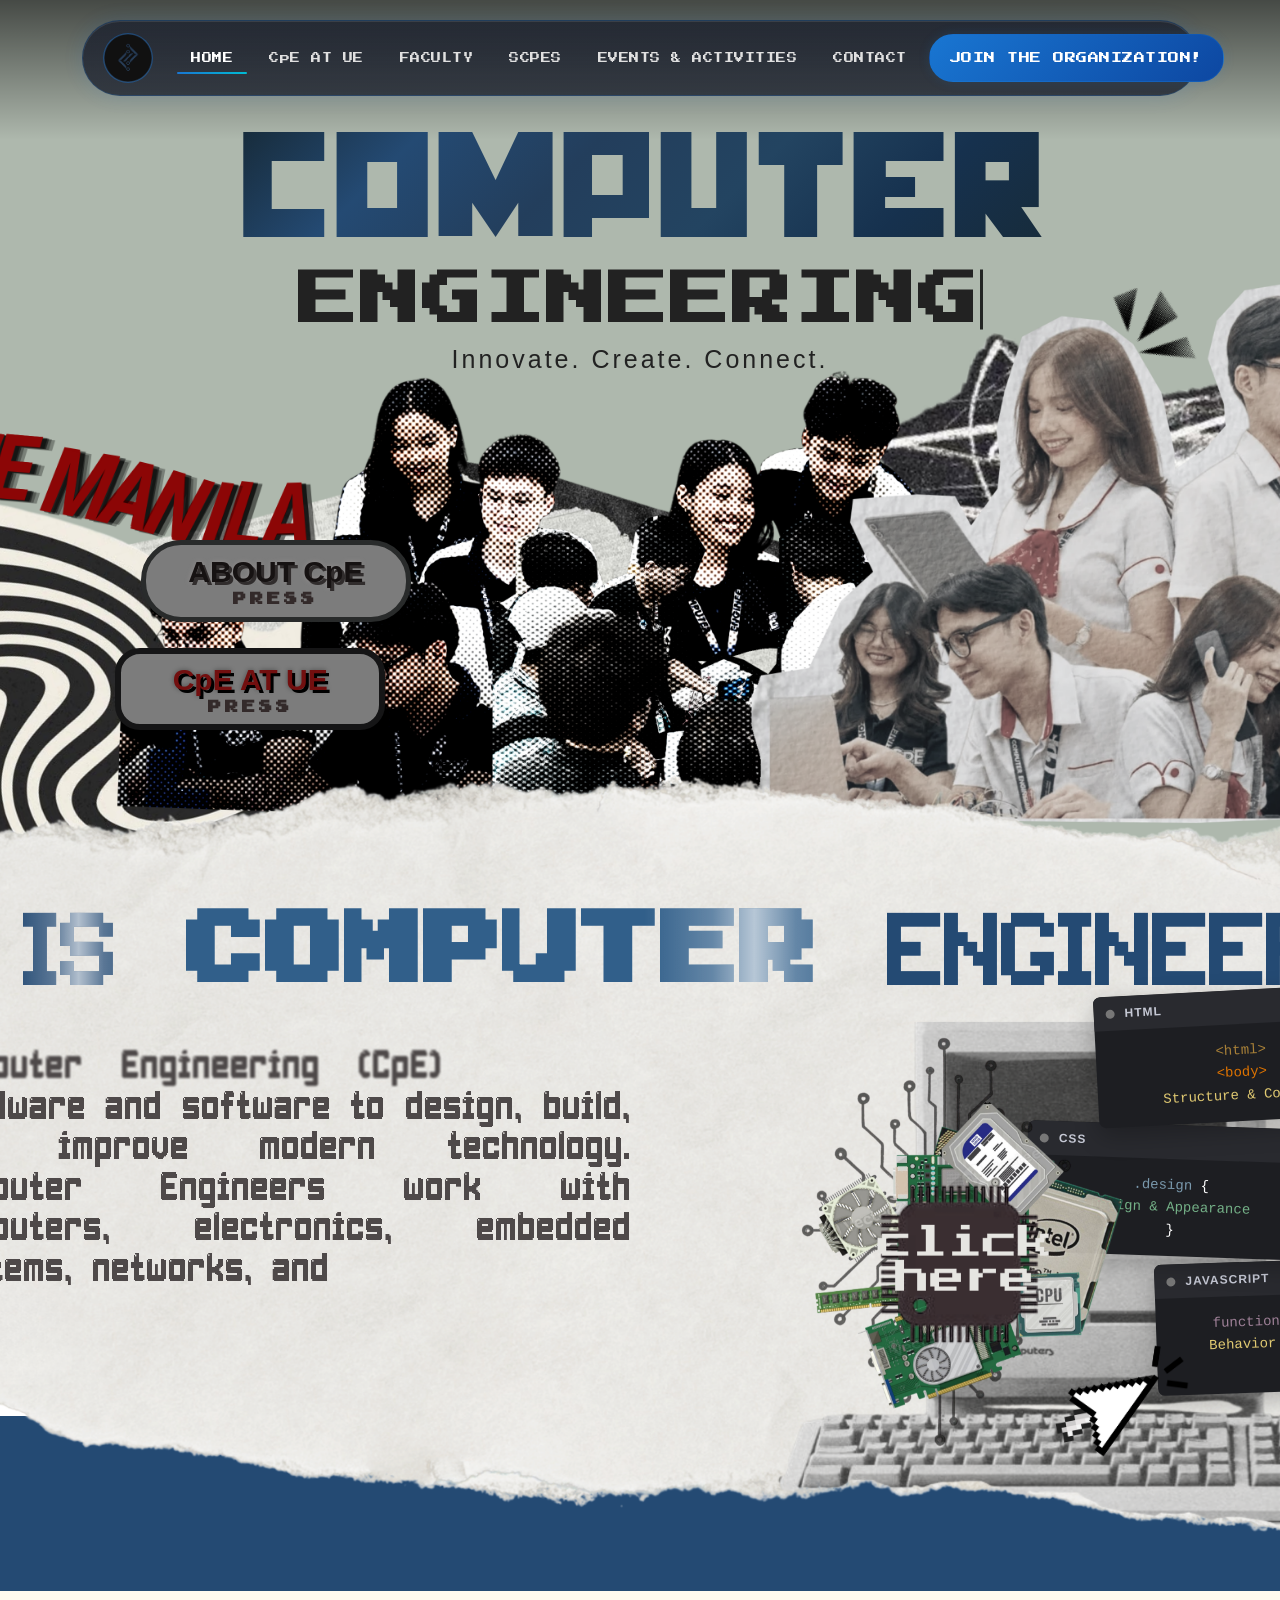
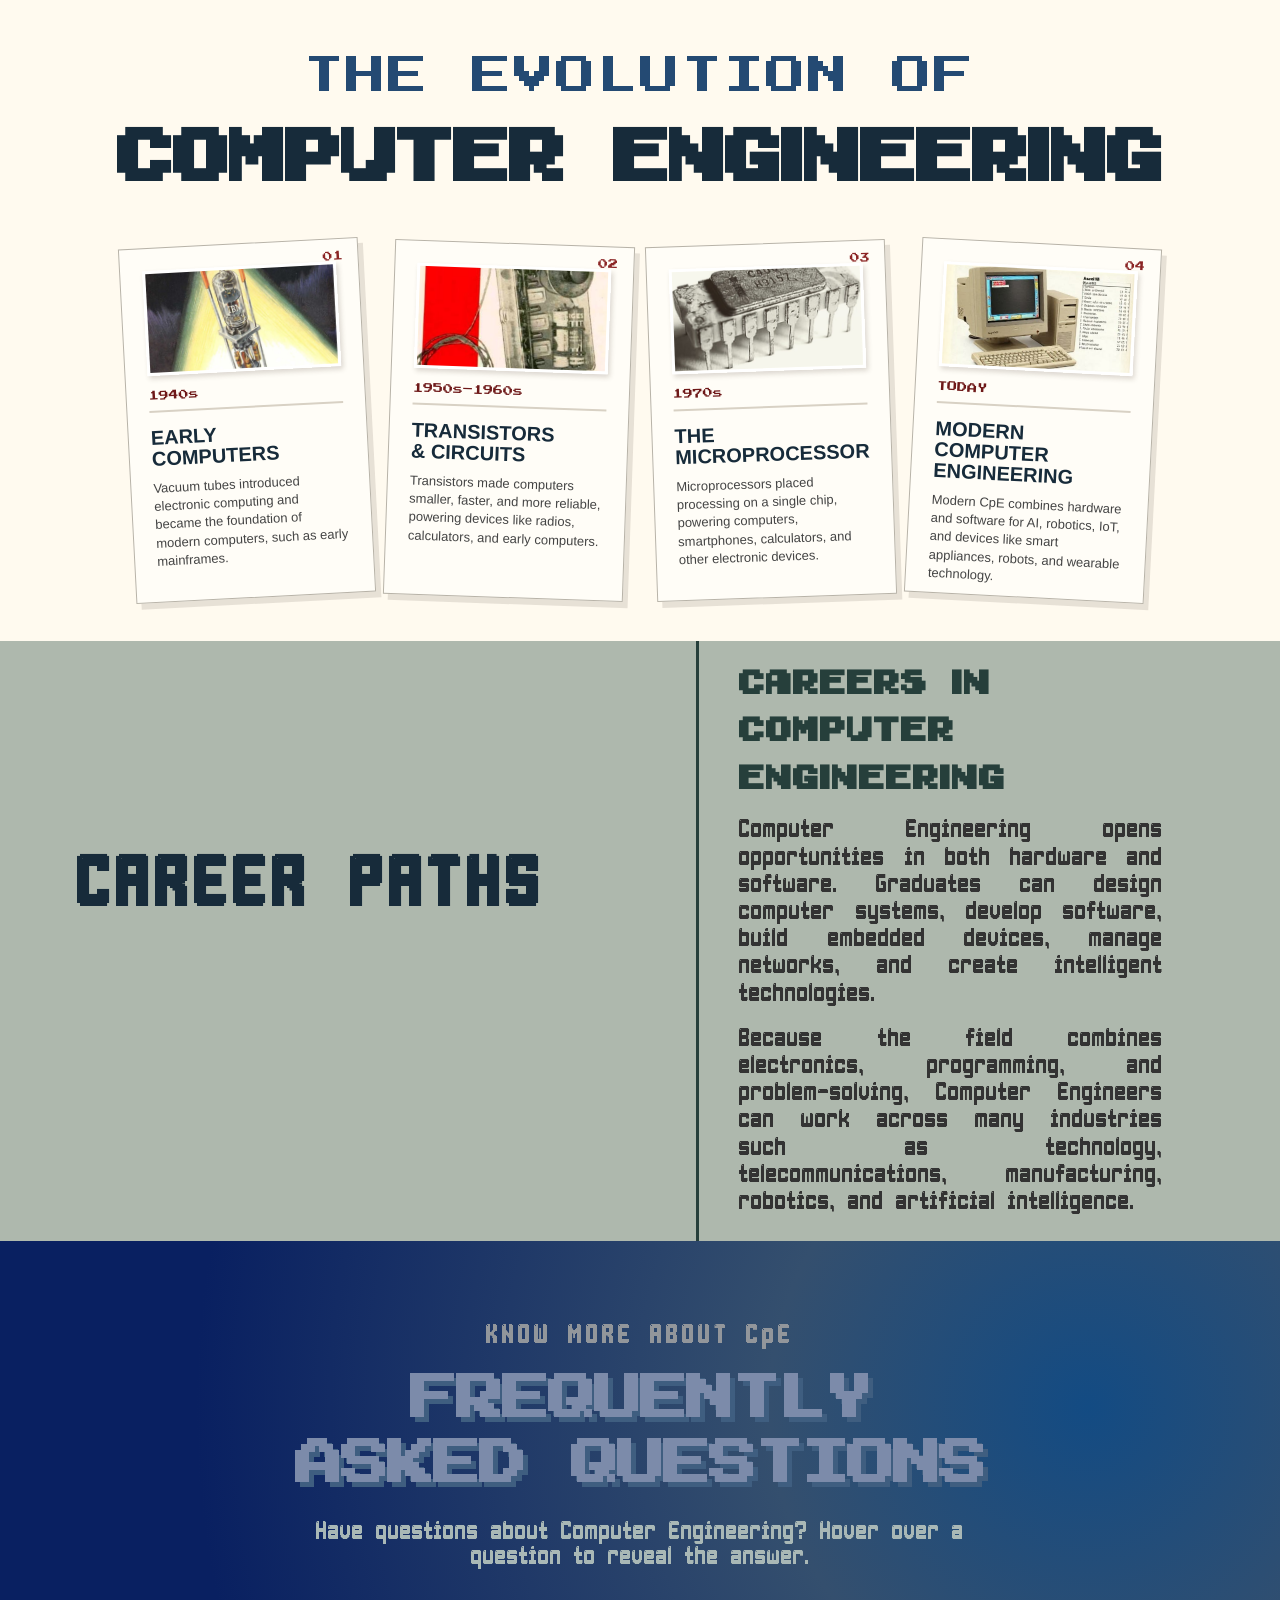
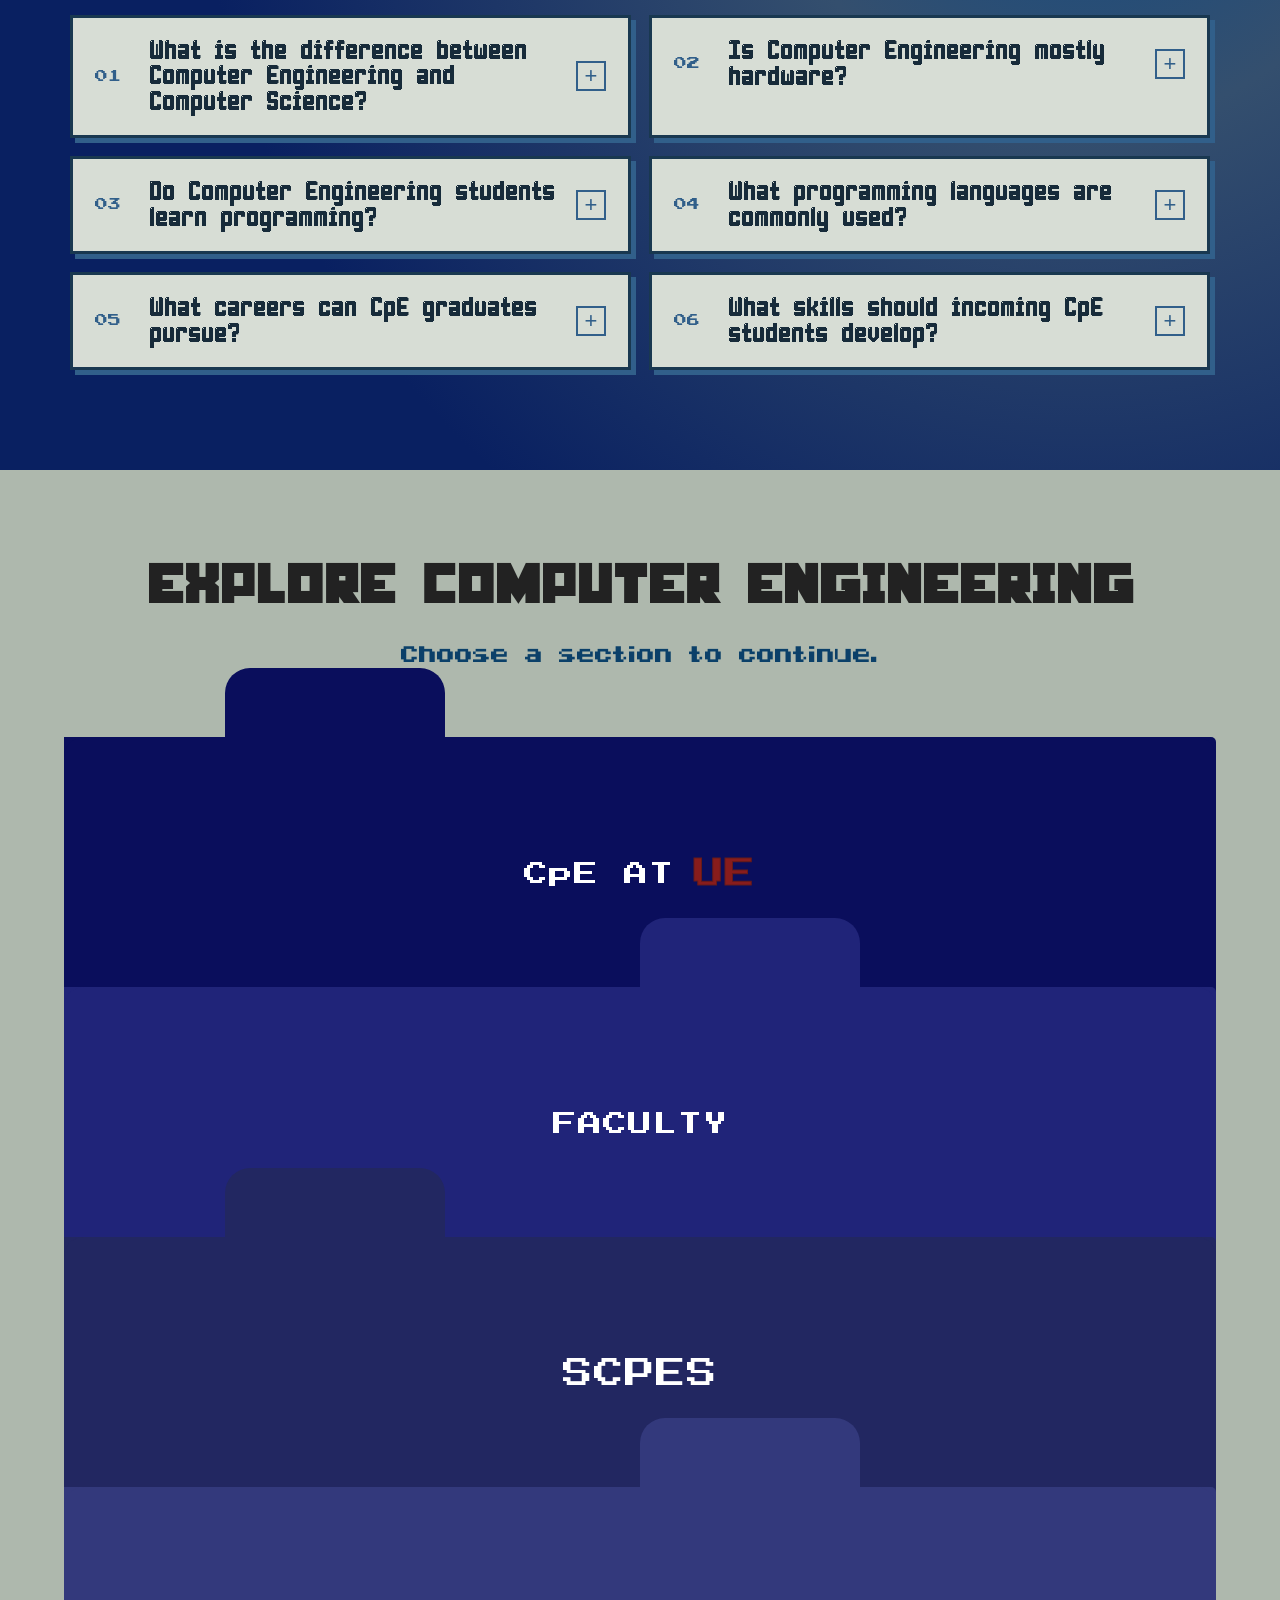
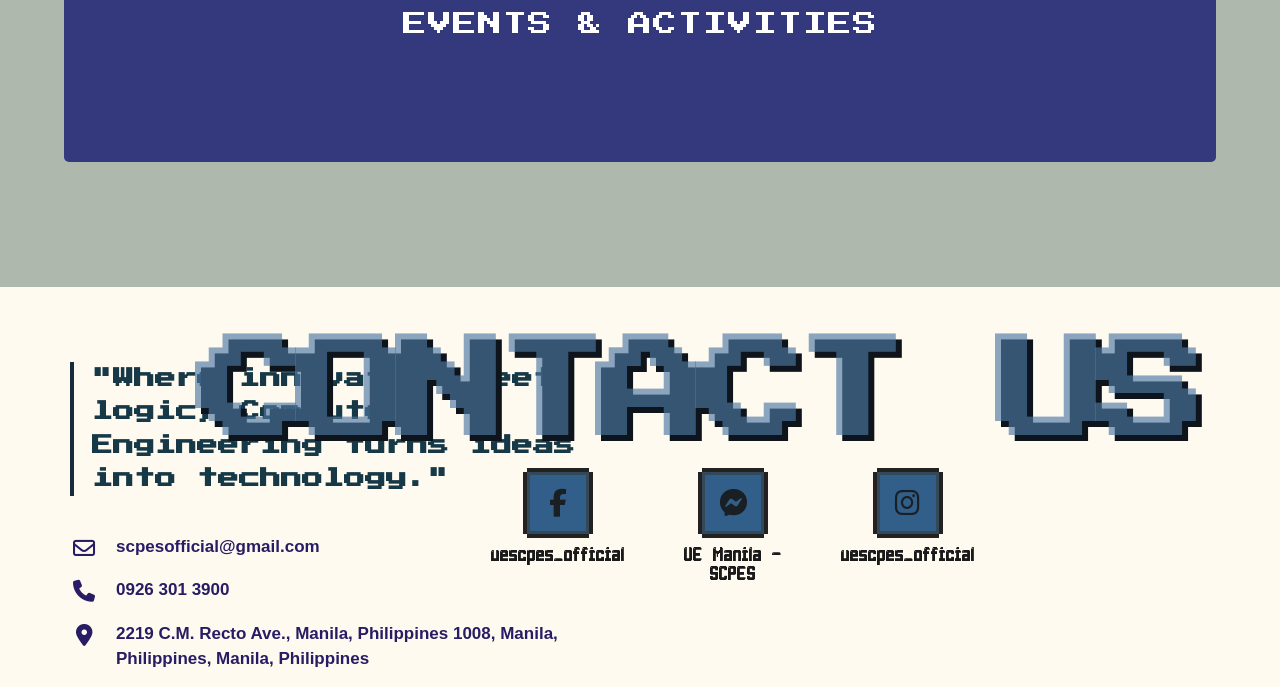
==== index.html @ 51f5f9a8 "Update header styles and adjust layout; replace sticker image and enhance responsiveness" ====
<!-- FONT -->
<link
    href="https://fonts.googleapis.com/css2?family=Press+Start+2P&display=swap"
    rel="stylesheet"
>
<link
    rel="stylesheet"
    href="https://cdnjs.cloudflare.com/ajax/libs/font-awesome/6.5.2/css/all.min.css"

>
<link
    rel="stylesheet"
    href="https://cdnjs.cloudflare.com/ajax/libs/animate.css/4.1.1/animate.min.css"
>

<!-- CSS -->
<link rel="stylesheet" href="style.css">


</head>


<body>


<!-- ==================================================
     TOP SECTION
================================================== -->

<div class="page-top">

<!-- ==================================================
     NAVIGATION
================================================== -->

<header>

    <div class="nav-container">

        <!-- ORGANIZATION LOGO -->
        <a href="index.html" class="logo">

            <img
                src="Assets/cpe.png"
                alt="Computer Engineering Organization Logo"
            >

        </a>


        <!-- NAVIGATION -->
        <nav class="main-nav">

            <div class="nav-indicator"></div>

            <!-- HOME -->
            <a href="index.html" class="active">
                HOME
            </a>

            <!-- CpE AT UE -->
            <a href="cpe-at-ue.html">
                CpE AT UE
            </a>

            <!-- FACULTY -->
            <a href="faculty.html">
                FACULTY
            </a>

            <!-- SCPES -->
            <a href="scpes.html">
                SCPES
            </a>

            <!-- EVENTS & ACTIVITIES -->
            <a href="events.html">
                EVENTS &amp; ACTIVITIES
            </a>

            <!-- CONTACT -->
            <a href="contact.html">
                CONTACT
            </a>

            <!-- JOIN -->
            <a
                href="join.html"
                class="join-btn"
            >
                JOIN THE ORGANIZATION!
            </a>

        </nav>

    </div>

</header>


    <!-- ==================================================
         FRONT PAGE
    ================================================== -->

    <section
        class="hero"
        id="home"
    >

        <div class="hero-content">


            <!-- TEXT -->

            <div class="title-text">

                <h1>

                    <span class="computer-text">
                        COMPUTER
                    </span>

                    <span class="engineering-text">
                        ENGINEERING
                    </span>

                </h1>


                <p>
                    Innovate. Create. Connect.
                </p>

            </div>

        </div>

    </section>

</div>



<!-- ==================================================
     HERO BUTTONS
================================================== -->

<div class="hero-buttons">


    <!-- ABOUT CpE BUTTON -->

    <a
        href="#about"
        class="hero-btn explore-btn"
    >

        <h2>
            ABOUT CpE
        </h2>

        <p>
            PRESS
        </p>

    </a>


    <!-- CpE AT UE BUTTON -->

    <a
        href="cpe-at-ue.html"
        class="hero-btn learn-btn"
    >

        <h2>
            CpE AT UE
        </h2>

        <p>
            PRESS
        </p>

    </a>

</div>


<!-- ==================================================
     SLIDE 2 — WHAT IS COMPUTER ENGINEERING?
================================================== -->

<section id="about" class="cpe-description-slide">


    <!-- ==================================================
         PAPER STICKER
    ================================================== -->

    <img
        src="Assets/paper.png"
        class="cpe-sticker"
        alt="Computer Engineering sticker"
    >

<!-- ==================================================
     TITLE
================================================== -->

<h2 class="cool-title" id="cpeTitle">

    <span data-text="WHAT IS">
        WHAT IS
    </span>

    <span
        class="computer-font"
        data-text="COMPUTER"
    >
        COMPUTER
    </span>

    <span data-text="ENGINEERING?">
        ENGINEERING?
    </span>

</h2>

    <!-- ==================================================
         DESCRIPTION
    ================================================== -->

    <div class="cpe-description-content">

        <p class="t-stream">
            Computer Engineering (CpE) combines hardware and software to design,
            build, and improve modern technology. Computer Engineers work with
            computers, electronics, embedded systems, networks, and other
            intelligent devices to create solutions for real-world problems.
        </p>

    </div>

<div class="press-sticker">

    <img
        src="Assets/click1.png"
        alt="Hardware"
    >

</div>


    <!-- ==================================================
         HARDWARE STICKER
    ================================================== -->

    <div class="hardware-sticker">

        <button
            class="hardware-trigger"
            onclick="openHardware()"
        >

            <img
                src="Assets/hw2.png"
                alt="Hardware"
            >

        </button>


        <!-- ==================================================
             HARDWARE CARD / MODAL
        ================================================== -->

        <div
            class="t-modal hardware-modal"
            id="hardwareModal"
        >

            <div class="hardware-card">

                <button
                    class="hardware-close"
                    onclick="closeHardware()"
                    aria-label="Close hardware information"
                >
                    ×
                </button>

                <h3>
                    HARDWARE
                </h3>

                <p>
                    Computer hardware refers to the physical components
                    of a computer system. Computer Engineers work with
                    processors, circuits, sensors, memory, and other
                    electronic components to design and build technology.
                </p>

            </div>

        </div>

    </div>


</section>

<!-- ==================================================
     SOFTWARE STICKER
================================================== -->
<div class="software-sticker">

    <!-- CLICKABLE SOFTWARE STICKER -->
    <button class="software-trigger" onclick="openSoftware()">

        <!-- HTML WINDOW -->
        <div class="code-window code-html">

            <div class="code-header">
                <span class="code-dot"></span>
                <span class="code-title">HTML</span>
            </div>

            <div class="code-content">
                <span class="code-red">&lt;html&gt;</span><br>
                <span class="code-orange">&lt;body&gt;</span><br>
                <span class="code-yellow">Structure &amp; Content</span>
            </div>

        </div>


        <!-- CSS WINDOW -->
        <div class="code-window code-css">

            <div class="code-header">
                <span class="code-dot"></span>
                <span class="code-title">CSS</span>
            </div>

            <div class="code-content">
                <span class="code-blue">.design</span> {<br>
                <span class="code-green">Design &amp; Appearance</span><br>
                }
            </div>

        </div>


        <!-- JAVASCRIPT WINDOW -->
        <div class="code-window code-js">

            <div class="code-header">
                <span class="code-dot"></span>
                <span class="code-title">JAVASCRIPT</span>
            </div>

            <div class="code-content">
                <span class="code-purple">function</span>
                <span class="code-white">interact()</span> {<br>
                <span class="code-yellow">Behavior &amp; Interaction</span><br>
                }
            </div>

        </div>

    </button>


    <!-- SOFTWARE INFORMATION CARD -->
    <div class="t-modal software-modal" id="softwareModal">

        <div class="software-card">

            <button
                class="software-close"
                onclick="closeSoftware()"
                aria-label="Close software information"
            >
                ×
            </button>

            <h3>SOFTWARE</h3>

            <p>
                Computer software refers to the programs and instructions
                that tell a computer system what to do. Computer Engineers
                work with software to create applications, control hardware,
                and develop systems that solve real-world problems.
            </p>

        </div>

    </div>

</div>
<!-- ==================================================
     STREAMING TEXT ANIMATION
================================================== -->

<script>

document.addEventListener("DOMContentLoaded", () => {

    const streams = document.querySelectorAll(".t-stream");

    streams.forEach(stream => {

        /* ==========================================
           GET ORIGINAL TEXT
        ========================================== */

        const text = stream.textContent.trim();
        const words = text.split(/\s+/);


        /* ==========================================
           CLEAR ORIGINAL TEXT
        ========================================== */

        stream.textContent = "";


        /* ==========================================
           CREATE WORD SPANS
        ========================================== */

        words.forEach((word, index) => {

            const span = document.createElement("span");

            span.className = "t-stream-w";

            span.textContent = word;

            stream.appendChild(span);


            /* Keep spaces between words */

            if (index < words.length - 1) {

                stream.appendChild(
                    document.createTextNode(" ")
                );

            }

        });


        /* ==========================================
           SCROLL DETECTION
        ========================================== */

        const observer = new IntersectionObserver(

            entries => {

                entries.forEach(entry => {

                    const streamWords =
                        entry.target.querySelectorAll(".t-stream-w");


                    /* ==================================
                       WHEN DESCRIPTION ENTERS SCREEN
                    ================================== */

                    if (entry.isIntersecting) {

                        /* Reset words */

                        streamWords.forEach(word => {

                            word.classList.remove("is-in");

                        });


                        /* Play word by word */

                        streamWords.forEach((word, index) => {

                            setTimeout(() => {

                                word.classList.add("is-in");

                            }, index * 60);

                        });

                    }


                    /* ==================================
                       WHEN DESCRIPTION LEAVES SCREEN
                    ================================== */

                    else {

                        streamWords.forEach(word => {

                            word.classList.remove("is-in");

                        });

                    }

                });

            },

            {
                threshold: 0.25
            }

        );


        /* Keep observing */

        observer.observe(stream);

    });

});

</script>


<script>
document.addEventListener("DOMContentLoaded", () => {

    const slide2 = document.querySelector(".cpe-description-slide");
    const title = document.getElementById("cpeTitle");

    const titleObserver = new IntersectionObserver(
        entries => {

            entries.forEach(entry => {

                if (entry.isIntersecting) {

                    title.classList.remove("title-show");

                    void title.offsetWidth;

                    title.classList.add("title-show");

                }

            });

        },
        {
            threshold: 0.25
        }
    );

    titleObserver.observe(slide2);

});
</script>

<!-- ==================================================
     HARDWARE MODAL
================================================== -->

<script>

function openHardware() {

    const modal =
        document.getElementById("hardwareModal");

    modal.classList.remove(
        "is-closing"
    );

    modal.classList.add(
        "is-open"
    );

}


function closeHardware() {

    const modal =
        document.getElementById("hardwareModal");

    modal.classList.remove(
        "is-open"
    );

    modal.classList.add(
        "is-closing"
    );


    setTimeout(() => {

        modal.classList.remove(
            "is-closing"
        );

    }, 150);

}

</script>


<script>

function openHardware() {

    const modal =
        document.getElementById("hardwareModal");

    modal.classList.remove("is-closing");

    modal.classList.add("is-open");

}


function closeHardware() {

    const modal =
        document.getElementById("hardwareModal");

    modal.classList.remove("is-open");

    modal.classList.add("is-closing");

    setTimeout(() => {

        modal.classList.remove("is-closing");

    }, 150);

}

</script>


<!-- ==================================================
     SOFTWARE MODAL
================================================== -->

<script>

function openSoftware() {

    const modal =
        document.getElementById("softwareModal");

    modal.classList.remove("is-closing");

    modal.classList.add("is-open");

}


function closeSoftware() {

    const modal =
        document.getElementById("softwareModal");

    modal.classList.remove("is-open");

    modal.classList.add("is-closing");

    setTimeout(() => {

        modal.classList.remove("is-closing");

    }, 150);

}

</script>



<!-- ==================================================
     SLIDE 3
================================================== -->

<section class="cpe-next-slide">
</section>



<!-- ==================================================
     SLIDE 3 — SCROLL ANIMATION
================================================== -->

<script>

document.addEventListener("DOMContentLoaded", () => {

    const slide3 =
        document.querySelector(".cpe-next-slide");

    const stickers =
        document.querySelector(".four-stickers");


    if (!slide3 || !stickers) return;


    const slide3Observer =
        new IntersectionObserver(

            entries => {

                entries.forEach(entry => {

                    if (entry.isIntersecting) {

                        /* Reset animation */
                        stickers.classList.remove("slide3-show");

                        void stickers.offsetWidth;

                        /* Play animation */
                        stickers.classList.add("slide3-show");

                    }

                });

            },

            {
                threshold: 0.25
            }

        );


    slide3Observer.observe(slide3);

});

</script>


<!-- ==================================================
     SLIDE 4 — HISTORY OF COMPUTER ENGINEERING
================================================== -->

<section class="history-slide">


    <!-- ==================================================
         TITLE
    ================================================== -->

    <div class="history-title">

        <span>THE EVOLUTION OF</span>

        <h2>COMPUTER ENGINEERING</h2>

    </div>


    <!-- ==================================================
         FOUR HORIZONTAL CARDS
    ================================================== -->

    <div class="history-cards">


        <!-- ==================================================
             CARD 1
        ================================================== -->

        <div class="history-card history-card-1">

            <div class="card-label">
                01
            </div>


            <!-- CARD 1 IMAGE -->
            <img
                src="Assets/vacuum.png"
                class="history-card-image"
                alt="Early computers"
            >


            <div class="card-year">
                1940s
            </div>


            <h3>
                EARLY<br>
                COMPUTERS
            </h3>

<p>
    Vacuum tubes introduced electronic computing and became the foundation
    of modern computers, such as early mainframes.
</p>

        </div>


        <!-- ==================================================
             CARD 2
        ================================================== -->

        <div class="history-card history-card-2">

            <div class="card-label">
                02
            </div>


            <!-- CARD 2 IMAGE -->
            <img
                src="Assets/transistor.png"
                class="history-card-image"
                alt="Transistors and circuits"
            >


            <div class="card-year">
                1950s–1960s
            </div>


            <h3>
                TRANSISTORS<br>
                &amp; CIRCUITS
            </h3>


          <!-- CARD 2 -->
<p>
    Transistors made computers smaller, faster, and more reliable,
    powering devices like radios, calculators, and early computers.
</p>

        </div>


        <!-- ==================================================
             CARD 3
        ================================================== -->

        <div class="history-card history-card-3">

            <div class="card-label">
                03
            </div>


            <!-- CARD 3 IMAGE -->
            <img
                src="Assets/micro.png"
                class="history-card-image"
                alt="Microprocessor"
            >


            <div class="card-year">
                1970s
            </div>


            <h3>
                THE<br>
                MICROPROCESSOR
            </h3>


          <p>
    Microprocessors placed processing on a single chip, powering
    computers, smartphones, calculators, and other electronic devices.
</p>

        </div>


        <!-- ==================================================
             CARD 4
        ================================================== -->

        <div class="history-card history-card-4">

            <div class="card-label">
                04
            </div>


            <!-- CARD 4 IMAGE -->
            <img
                src="Assets/modern.png"
                class="history-card-image"
                alt="Modern computer engineering"
            >


            <div class="card-year">
                TODAY
            </div>


            <h3>
                MODERN<br>
                COMPUTER ENGINEERING
            </h3>


            <p>
    Modern CpE combines hardware and software for AI, robotics, IoT,
    and devices like smart appliances, robots, and wearable technology.
</p>

        </div>


    </div>

</section>


<!-- ==================================================
     SLIDE 4 — REPLAY ANIMATION ON SCROLL
================================================== -->

<script>

document.addEventListener("DOMContentLoaded", function () {

    const historySlide =
        document.querySelector(".history-slide");


    if (!historySlide) return;


    const historyObserver =
        new IntersectionObserver(function (entries) {

            entries.forEach(function (entry) {


                /* ==========================================
                   SLIDE 4 IS VISIBLE
                ========================================== */

                if (entry.isIntersecting) {

                    historySlide.classList.add("show-history");

                }


                /* ==========================================
                   SLIDE 4 IS NO LONGER VISIBLE
                ========================================== */

                else {

                    historySlide.classList.remove("show-history");

                }

            });

        }, {

            threshold: 0.25

        });


    historyObserver.observe(historySlide);

});

</script>


<!-- ==================================================
     SLIDE 5 — CAREERS
================================================== -->

<section class="careers-slide" id="careers">

    <div class="careers-content">

        <!-- LEFT SIDE — ANIMATED CAREERS -->
        <div class="career-animation">

            <div class="career-label">
                CAREER PATHS
            </div>

            <div class="dropping-texts">
                <div>Hardware Engineer</div>
                <div>Software Engineer</div>
                <div>Embedded Engineer</div>
                <div>Network Engineer</div>
                <div>AI / ML Engineer</div>
            </div>

        </div>


        <!-- RIGHT SIDE — EXPLANATION -->
        <div class="career-description">

            <h2>CAREERS IN<br>COMPUTER ENGINEERING</h2>

            <p>
                Computer Engineering opens opportunities in both hardware
                and software. Graduates can design computer systems,
                develop software, build embedded devices, manage networks,
                and create intelligent technologies.
            </p>

            <p>
                Because the field combines electronics, programming, and
                problem-solving, Computer Engineers can work across many
                industries such as technology, telecommunications,
                manufacturing, robotics, and artificial intelligence.
            </p>

        </div>

    </div>

</section>

<!-- ==================================================
     FAQ SECTION
================================================== -->

<section class="faq-section">

    <!-- FAQ HEADER -->
    <div class="faq-header">

        <p class="faq-label animate__animated">
            KNOW MORE ABOUT CpE
        </p>

        <h2 class="animate__animated">
            FREQUENTLY<br>
            ASKED QUESTIONS
        </h2>

        <p class="faq-intro animate__animated">
            Have questions about Computer Engineering?
            Hover over a question to reveal the answer.
        </p>

    </div>


    <!-- FAQ CARDS -->
    <div class="faq-container">

        <!-- FAQ 1 -->
        <div class="faq-card">

            <div class="faq-question">

                <span class="faq-number">
                    01
                </span>

                <h3>
                    What is the difference between
                    Computer Engineering and Computer Science?
                </h3>

                <span class="faq-arrow">
                    +
                </span>

            </div>

            <div class="faq-answer">

                <p>
                    Computer Engineering combines hardware and software,
                    focusing on how computer systems are designed and built.
                    Computer Science focuses more on software, algorithms,
                    programming, and computation.
                </p>

            </div>

        </div>


        <!-- FAQ 2 -->
        <div class="faq-card">

            <div class="faq-question">

                <span class="faq-number">
                    02
                </span>

                <h3>
                    Is Computer Engineering mostly hardware?
                </h3>

                <span class="faq-arrow">
                    +
                </span>

            </div>

            <div class="faq-answer">

                <p>
                    Not entirely. Computer Engineering covers both hardware
                    and software, including electronics, embedded systems,
                    programming, networking, and computer architecture.
                </p>

            </div>

        </div>


        <!-- FAQ 3 -->
        <div class="faq-card">

            <div class="faq-question">

                <span class="faq-number">
                    03
                </span>

                <h3>
                    Do Computer Engineering students learn programming?
                </h3>

                <span class="faq-arrow">
                    +
                </span>

            </div>

            <div class="faq-answer">

                <p>
                    Yes. Programming is an important part of Computer
                    Engineering. Students use programming to develop software,
                    control hardware, create embedded systems, and solve
                    engineering problems.
                </p>

            </div>

        </div>


        <!-- FAQ 4 -->
        <div class="faq-card">

            <div class="faq-question">

                <span class="faq-number">
                    04
                </span>

                <h3>
                    What programming languages are commonly used?
                </h3>

                <span class="faq-arrow">
                    +
                </span>

            </div>

            <div class="faq-answer">

                <p>
                    Common languages include C, C++, Python, Java, and
                    JavaScript. The languages used can vary depending on
                    the project, specialization, and type of system
                    being developed.
                </p>

            </div>

        </div>


        <!-- FAQ 5 -->
        <div class="faq-card">

            <div class="faq-question">

                <span class="faq-number">
                    05
                </span>

                <h3>
                    What careers can CpE graduates pursue?
                </h3>

                <span class="faq-arrow">
                    +
                </span>

            </div>

            <div class="faq-answer">

                <p>
                    CpE graduates can pursue careers in areas such as
                    embedded systems, software development, robotics,
                    networking, cybersecurity, automation, hardware design,
                    artificial intelligence, and systems engineering.
                </p>

            </div>

        </div>


        <!-- FAQ 6 -->
        <div class="faq-card">

            <div class="faq-question">

                <span class="faq-number">
                    06
                </span>

                <h3>
                    What skills should incoming CpE students develop?
                </h3>

                <span class="faq-arrow">
                    +
                </span>

            </div>

            <div class="faq-answer">

                <p>
                    Useful skills include problem-solving, logical thinking,
                    programming, mathematics, electronics, communication,
                    teamwork, and a willingness to learn and experiment
                    with technology.
                </p>

            </div>

        </div>

    </div>

</section>


<script>

document.addEventListener("DOMContentLoaded", function () {

    const faqHeader = document.querySelector(".faq-header");

    if (!faqHeader) return;

    const elements =
        faqHeader.querySelectorAll(".animate__animated");


    const observer = new IntersectionObserver(
        function (entries) {

            entries.forEach(function (entry) {

                if (entry.isIntersecting) {

                    elements.forEach(function (element, index) {

                        setTimeout(function () {

                            element.classList.remove(
                                "animate__fadeInUpBig"
                            );

                            void element.offsetWidth;

                            element.classList.add(
                                "animate__fadeInUpBig"
                            );

                        }, index * 150);

                    });

                } else {

                    elements.forEach(function (element) {

                        element.classList.remove(
                            "animate__fadeInUpBig"
                        );

                    });

                }

            });

        },
        {
            threshold: 0.2
        }
    );


    observer.observe(faqHeader);

});

</script>






    

    <!-- ==================================================
     FOLDER NAVIGATION
================================================== -->

<section class="folder-navigation">

    <div class="folder-title">
        <h2>EXPLORE COMPUTER ENGINEERING</h2>
        <p>Choose a section to continue.</p>
    </div>


    <div class="folder-stack">

        <!-- 1. CpE AT UE -->
        <a href="cpe-at-ue.html" class="folder folder-ue">

            <div class="folder__back">

                <div class="paper"></div>
                <div class="paper"></div>
                <div class="paper"></div>

               <div class="folder__front">
    <span class="cpe-text">CpE AT</span>
    <span class="ue-text">UE</span>
</div>

                <div class="folder__front right"></div>

            </div>

        </a>


        <!-- 2. FACULTY -->
        <a href="faculty.html" class="folder folder-projects">

            <div class="folder__back">

                <div class="paper"></div>
                <div class="paper"></div>
                <div class="paper"></div>

                <div class="folder__front">
                    <span>FACULTY</span>
                </div>

                <div class="folder__front right"></div>

            </div>

        </a>


        <!-- 3. SCPES -->
        <a href="scpes.html" class="folder folder-scpe">

            <div class="folder__back">

                <div class="paper"></div>
                <div class="paper"></div>
                <div class="paper"></div>

                <div class="folder__front">
                    <span>SCPES</span>
                </div>

                <div class="folder__front right"></div>

            </div>

        </a>


        <!-- 4. EVENTS & ACTIVITIES -->
        <a href="events.html" class="folder folder-events">

            <div class="folder__back">

                <div class="paper"></div>
                <div class="paper"></div>
                <div class="paper"></div>

                <div class="folder__front">
                    <span>EVENTS &amp; ACTIVITIES</span>
                </div>

                <div class="folder__front right"></div>

            </div>

        </a>

    </div>

</section>

    









    <!-- ==================================================
     CONTACT
================================================== -->
<section class="content-section contact-section" id="contact">

    <!-- BIG CONTACT TITLE -->
    <div class="contact-title">

        <h2>CONTACT US</h2>

    </div>


    <!-- ==================================================
         SOCIAL MEDIA
    ================================================== -->

    <div class="contact-socials">

        <!-- FACEBOOK -->
        <a
            href="https://www.facebook.com/search/top?q=ue%20manila%20-%20society%20of%20computer%20engineering%20students"
            target="_blank"
            rel="noopener noreferrer"
            class="social-item"
        >

            <div class="social-icon">
                <i class="fa-brands fa-facebook-f"></i>
            </div>

            <span>uescpes_official</span>

        </a>


        <!-- MESSENGER -->
        <a
            href="https://www.facebook.com/search/top?q=ue%20manila%20-%20society%20of%20computer%20engineering%20students"
            target="_blank"
            rel="noopener noreferrer"
            class="social-item"
        >

            <div class="social-icon">
                <i class="fa-brands fa-facebook-messenger"></i>
            </div>

            <span>UE Manila - SCPES</span>

        </a>


        <!-- INSTAGRAM -->
        <a
            href="https://www.instagram.com/uescpes_official/"
            target="_blank"
            rel="noopener noreferrer"
            class="social-item"
        >

            <div class="social-icon">
                <i class="fa-brands fa-instagram"></i>
            </div>

            <span>uescpes_official</span>

        </a>

    </div>


    <!-- ==================================================
         LEFT SIDE CONTACT INFORMATION
    ================================================== -->

    <div class="contact-details">


        <!-- QUOTE -->
        <div class="contact-quote">

            <p>
                "Where innovation meets logic,
                Computer Engineering turns ideas
                into technology."
            </p>

        </div>


        <!-- EMAIL -->
        <a
            href="mailto:scpesofficial@gmail.com"
            class="contact-detail"
        >

            <i class="fa-regular fa-envelope"></i>

            <span>
                scpesofficial@gmail.com
            </span>

        </a>


        <!-- PHONE -->
        <a
            href="tel:09263013900"
            class="contact-detail"
        >

            <i class="fa-solid fa-phone"></i>

            <span>
                0926 301 3900
            </span>

        </a>


        <!-- LOCATION -->
        <div class="contact-detail">

            <i class="fa-solid fa-location-dot"></i>

            <span>
                2219 C.M. Recto Ave., Manila, Philippines 1008,
                Manila, Philippines, Manila, Philippines
            </span>

        </div>


    </div>

</section>
<!-- ==================================================
     JAVASCRIPT
     NAVIGATION ANIMATION
================================================== -->
<script>

    const navigation =
        document.querySelector(".main-nav");

    const links =
        document.querySelectorAll(
            ".main-nav a:not(.join-btn)"
        );

    const indicator =
        document.querySelector(".nav-indicator");


    /* ==================================================
       MOVE INDICATOR
    ================================================== */
    function moveIndicator(link) {

        const navRect =
            navigation.getBoundingClientRect();

        const linkRect =
            link.getBoundingClientRect();


        const linkCenter =
            linkRect.left -
            navRect.left +
            (linkRect.width / 2);


        const indicatorWidth = 48;


        indicator.style.left =
            (
                linkCenter -
                indicatorWidth / 2
            ) + "px";


        indicator.style.opacity = "1";
    }


    /* ==================================================
       HOVER NAVIGATION
    ================================================== */
    links.forEach(function(link) {

        link.addEventListener(
            "mouseenter",
            function() {
                moveIndicator(link);
            }
        );

    });


    /* ==================================================
       LEAVE NAVIGATION
    ================================================== */
    navigation.addEventListener(
        "mouseleave",
        function() {

            indicator.style.opacity = "0";

        }
    );


    /* ==================================================
       RESIZE
    ================================================== */
    window.addEventListener(
        "resize",
        function() {

            indicator.style.opacity = "0";

        }
    );

</script>


<script>
const slides = document.querySelectorAll(
    ".hero, .cpe-description-slide, .cpe-next-slide"
);

const observer = new IntersectionObserver(
    (entries) => {
        entries.forEach((entry) => {
            if (entry.isIntersecting) {
                entry.target.classList.add("show-slide");
            }
        });
    },
    {
        threshold: 0.2
    }
);

slides.forEach((slide) => {
    observer.observe(slide);
});
</script>

<script>
document.addEventListener("DOMContentLoaded", () => {

    const slides = document.querySelectorAll(
        ".cpe-description-slide, .cpe-next-slide"
    );

    const observer = new IntersectionObserver((entries) => {

        entries.forEach(entry => {

            if (entry.isIntersecting) {
                entry.target.classList.add("slide-visible");
            }

        });

    }, {
        threshold: 0.15
    });

    slides.forEach(slide => {
        observer.observe(slide);
    });

});
</script>

</body> 

</html>
---- style.css ----
/* ==================================================
   GENERAL
================================================== */

* {
    margin: 0;
    padding: 0;
    box-sizing: border-box;
}

html {
    scroll-behavior: smooth;
}

body {
    font-family: Arial, sans-serif;
    background: #eeeeee;
    color: #4d1f1f;
    overflow-x: hidden;
}


/* ==================================================
   TOP SECTION — SHARED BACKGROUND
================================================== */

.page-top {
    position: relative;

    width: 100%;

    background-image: url("Assets/finalpage.png");
    background-size: cover;
    background-position: center center;
    background-repeat: no-repeat;

    z-index: 1;
}


/* ==================================================
   TOP SHADOW
================================================== */

.page-top::before {
    content: "";

    position: absolute;

    top: 0;
    left: 0;

    width: 100%;
    height: 140px;

    background: linear-gradient(
        to bottom,
        rgba(0, 0, 0, 0.60),
        rgba(0, 0, 0, 0.30),
        rgba(0, 0, 0, 0)
    );

    pointer-events: none;

    z-index: 5;
}
/* ==================================================
   COMBINED DESIGN — GLASSMORPHISM + DARK BG
================================================== */

header {
    position: relative;
    width: 100%;
    padding: 20px;
    background: transparent;
    box-sizing: border-box;
    z-index: 10;
}

.nav-container {
    width: 90%;
    max-width: 1400px;
    margin: 0 auto;
    padding: 12px 20px;
    display: flex;
    align-items: center;
    gap: 16px;

    background: linear-gradient(
        to bottom,
        rgba(20, 25, 40, 0.75),
        rgba(15, 20, 35, 0.7)
    );
    backdrop-filter: blur(12px);
    -webkit-backdrop-filter: blur(12px);

    border: 1.5px solid rgba(25, 118, 210, 0.25);
    border-radius: 50px;

    box-shadow:
        0 0 20px rgba(25, 118, 210, 0.12),
        inset 0 1px 0 rgba(255, 255, 255, 0.1);

    box-sizing: border-box;
}


/* ==================================================
   LOGO
================================================== */

.logo {
    display: flex;
    align-items: center;
    flex-shrink: 0;
    width: 50px;
    height: 50px;

    background: rgba(25, 118, 210, 0.2);
    border: 1px solid rgba(25, 118, 210, 0.3);
    border-radius: 50%;

    display: flex;
    align-items: center;
    justify-content: center;
}

.logo img {
    width: 100%;
    height: 100%;
    object-fit: contain;
    border-radius: 50%;
}


/* ==================================================
   MAIN NAVIGATION
================================================== */

.main-nav {
    display: flex;
    align-items: center;
    gap: 8px;
    margin-left: auto;
}


/* ==================================================
   NAVIGATION LINKS
================================================== */

.main-nav a {
    position: relative;
    display: inline-flex;
    align-items: center;
    justify-content: center;

    height: 48px;
    padding: 0 14px;

    text-decoration: none;
    color: #e0e0e0;
    font-family: "Press Start 2P", cursive;
    font-size: 10px;
    font-weight: normal;
    letter-spacing: 0.5px;

    border-radius: 25px;
    transition: all 0.3s ease;

    white-space: nowrap;
    z-index: 2;
}

.main-nav a:hover {
    color: #ffffff;
}

.main-nav a.active {
    color: #ffffff;
}

.main-nav a.active:hover {
    color: #ffffff;
}

/* UNDERLINE ON HOVER - ONLY FOR NAVIGATION LINKS */
.main-nav a:not(.join-btn)::after {
    content: '';
    position: absolute;
    bottom: 8px;
    left: 50%;
    transform: translateX(-50%);

    width: 0;
    height: 2px;
    background: linear-gradient(90deg, #1976d2, #00bcd4);
    border-radius: 1px;

    transition: width 0.4s cubic-bezier(0.25, 0.46, 0.45, 0.94);

    z-index: 1;
}

.main-nav a:not(.join-btn):hover::after {
    width: 100%;
}

.main-nav a.active:not(.join-btn)::after {
    width: 100%;
}


/* ==================================================
   JOIN BUTTON
================================================== */

.join-btn {
    position: relative;
    height: 48px !important;
    padding: 0 20px !important;

    background: linear-gradient(135deg, #1976d2, #0d47a1);
    color: white !important;

    border: 1px solid rgba(25, 118, 210, 0.3);
    border-radius: 25px;

    font-family: "Hunger Games", Arial, sans-serif;
    font-size: 11px !important;
    font-weight: 600;

    cursor: pointer;

    transition: all 0.3s ease;

    box-shadow: 0 0 12px rgba(25, 118, 210, 0.15);

    display: flex;
    align-items: center;
    justify-content: center;

    flex-shrink: 0;

    text-decoration: none;
    
    margin-left: auto;
}

.join-btn:hover {
    transform: translateY(-2px);
    background: linear-gradient(135deg, #0d47a1, #0a2f73);
    box-shadow: 0 0 20px rgba(25, 118, 210, 0.3);
    border-color: rgba(25, 118, 210, 0.5);
}

.join-btn:active {
    transform: translateY(0px);
}


/* ==================================================
   RESPONSIVE DESIGN
================================================== */

@media (max-width: 1024px) {

    .main-nav a {
        height: 40px;
        padding: 0 10px;
        font-size: 9px;
    }

    .join-btn {
        height: 40px !important;
        padding: 0 16px !important;
        font-size: 10px !important;
    }

    .logo {
        width: 44px;
        height: 44px;
    }

}

@media (max-width: 768px) {

    .nav-container {
        width: 95%;
        padding: 10px 16px;
        gap: 10px;
    }

    .main-nav {
        gap: 4px;
    }

    .main-nav a {
        height: 36px;
        padding: 0 8px;
        font-size: 8px;
    }

    .join-btn {
        height: 36px !important;
        padding: 0 12px !important;
        font-size: 9px !important;
    }

    .logo {
        width: 40px;
        height: 40px;
    }

}

@media (max-width: 480px) {

    header {
        padding: 15px 10px;
    }

    .nav-container {
        width: 95%;
        padding: 8px 12px;
        gap: 8px;
        border-radius: 30px;
    }

    .main-nav {
        display: none;
    }

    .main-nav a {
        display: none;
    }

    .join-btn {
        margin-left: auto;
    }

    .logo {
        width: 36px;
        height: 36px;
    }

}


/* ==================================================
   HERO
================================================== */

.hero {
    width: 100%;
    background: transparent;
    overflow: hidden;

    position: relative;
    z-index: 10;
}


/* ==================================================
   HERO CONTENT
================================================== */

.hero-content {
    width: 100%;
    height: 800px;

    position: relative;
    overflow: hidden;

    z-index: 20;
}


/* ==================================================
   HERO BUTTON
================================================== */

.hero-btn {
    position: absolute;

    display: flex;
    flex-direction: column;
    align-items: center;
    justify-content: center;

    padding: 10px 20px;

    text-decoration: none;

    pointer-events: auto;

    /* KEEP BUTTON ABOVE SHADOW */
    z-index: 30;

    transition:
        background 0.3s ease,
        color 0.3s ease,
        box-shadow 0.3s ease,
        border-color 0.3s ease;
}
/* ==================================================
   GAMEPLAY FONT
================================================== */

@font-face {
    font-family: "Gameplay";
    src: url("Assets/gameplay.ttf") format("truetype");
}

/* ==================================================
   MASAKI FONT
================================================== */

@font-face {
    font-family: "masaki";
    src: url("Assets/masaki.otf") format("opentype");
}

/* ==================================================
   ABOUT CpE BUTTON
================================================== */

.explore-btn {
    left: 11%;
    top: 60%;

    width: 270px;
    height: 82px;

    background: #7c7c7c;
    color: #161212;

    border: 5px solid #292b2b;
    border-radius: 40px;

    box-shadow: none;

    animation: aboutMove 1.3s ease-in-out infinite alternate;
}

/* ==================================================
   ABOUT CpE MOVEMENT
================================================== */

@keyframes aboutMove {
    from {
        transform: translateX(-50%);
    }

    to {
        transform: translateX(calc(-50% + 12px));
    }
}

/* ==================================================
   ABOUT CpE TEXT
================================================== */

.explore-btn h2 {
    font-family: "Gameplay", sans-serif;
    margin: 0;
    font-size: 30px;
    font-weight: bold;
    line-height: 1;

    text-shadow:
        3px 3px 0px #312d2d,
        0 0 5px rgba(182, 173, 173, 0.4);
}

/* ==================================================
   ABOUT CpE PRESS
================================================== */

.explore-btn p {
    position: static;
    font-family: "masaki", sans-serif;
    margin: -6px 0 0 0;
    font-size: 25px;
    font-weight: bold;
    letter-spacing: 4px;
    line-height: 1;
    color: #332a2a;
}

/* ==================================================
   CpE AT UE BUTTON
================================================== */

.learn-btn {
    left: 9%;
    top: 72%;

    width: 270px;
    height: 82px;

    background: #7c7c7c;
    color: #720f0f;

    border: 6px solid #151516;
    border-radius: 25px;

    box-shadow: none;

    animation: ueMove 1.5s ease-in-out infinite alternate;
}

/* ==================================================
   CpE AT UE MOVEMENT
================================================== */

@keyframes ueMove {
    from {
        transform: translateX(calc(-50% + 10px));
    }

    to {
        transform: translateX(-50%);
    }
}

/* ==================================================
   CpE AT UE TEXT
================================================== */

.learn-btn h2 {
    margin: 0;
    font-family: "Gameplay", sans-serif;
    font-size: 30px;
    font-weight: bold;
    line-height: 1;

    text-shadow:
        3px 3px 0px #000000,
        0 0 5px rgba(0, 0, 0, 0.4);
}

/* ==================================================
   CpE AT UE PRESS
================================================== */

.learn-btn p {
    position: static;
    font-family: "masaki", sans-serif;
    margin: -6px 0 0 0;
    font-size: 25px;
    font-weight: bold;
    letter-spacing: 4px;
    line-height: 1;
    color: #332a2a;
}

/* ==================================================
   HOVER GLOW
================================================== */

.explore-btn:hover,
.learn-btn:hover {
    background: #4f5752;
    border-color: #1b1b1b;

    box-shadow:
        0 0 6px #7c7a7a,
        0 0 14px #7c8080,
        0 0 25px rgba(136, 136, 136, 0.8),
        0 0 40px rgba(201, 201, 201, 0.4);
}

/* ==================================================
   WHEN CLICKED / PRESSED
================================================== */

.explore-btn:active,
.learn-btn:active {
    background: #ffffff5d;
    color: #0000009c;
}

/* ==================================================
   TEXT — COMPLETELY INDEPENDENT
================================================== */

.title-text {
    position: absolute;
    left: 50%;
    top: 17%;
    transform: translate(-50%, -50%);
    width: 100%;
    text-align: center;
    z-index: 2;
}





@font-face {
    font-family: "Hunger Games";
    src: url("Assets/Hunger\ Games.ttf")
         format("opentype");

}


/* ==================================================
          COMPUTER
================================================== */

.computer-text {
    font-family: "Hunger Games", Arial, sans-serif;
    font-size: 140px;
    font-weight: 100;
    margin: 0 auto;
    white-space: nowrap;
    overflow: hidden;
    display: table;

    /* TEXT GRADIENT */
    background: linear-gradient(
        135deg,
        #172b3a,
        #244A73,
        #233e5c,
        #234461,
        #16314e,
        #172b3a
    );

    -webkit-background-clip: text;
    -webkit-text-fill-color: transparent;

    background-clip: text;
    animation: computerType 10s steps(8, end) infinite;
}


/* ==================================================
          ENGINEERING
================================================== */

.engineering-text {
    font-family: "Press Start 2P", cursive;
    font-size: 60px;
    letter-spacing: 2px;
    margin: 15px auto 0;
    white-space: nowrap;
    overflow: hidden;
    display: table;
    color: #222222;

    border-right: 3px solid rgba(0, 0, 0, 0.8);

    animation:
        engineeringType 10s steps(11, end) infinite,
        blinkingCursor 0.7s step-end infinite;
}


/* ==================================================
          COMPUTER TYPING
================================================== */

@keyframes computerType {

    /* COMPUTER starts typing immediately */
    0% {
        clip-path: inset(0 100% 0 0);
    }

    /* COMPUTER finished typing */
    10% {
        clip-path: inset(0 0 0 0);
    }

    /* COMPUTER STAYS VISIBLE */
    10%,
    100% {
        clip-path: inset(0 0 0 0);
    }
}


/* ==================================================
          ENGINEERING TYPING
================================================== */

@keyframes engineeringType {

    /* Hidden while COMPUTER types */
    0%,
    10% {
        clip-path: inset(0 100% 0 0);
    }

    /* ENGINEERING starts typing */
    10.01% {
        clip-path: inset(0 100% 0 0);
    }

    /* ENGINEERING finished typing */
    20% {
        clip-path: inset(0 0 0 0);
    }

    /* ENGINEERING STAYS VISIBLE */
    20%,
    100% {
        clip-path: inset(0 0 0 0);
    }
}


/* ==================================================
          BLINKING CURSOR
================================================== */

@keyframes blinkingCursor {

    0%, 50% {
        border-right-color: rgba(0, 0, 0, 0.8);
    }

    51%, 100% {
        border-right-color: transparent;
    }
}


/* ==================================================
           SUBTITLE
================================================== */
 .title-text p {  margin-top: 15px;
            font-size: 25px;

            letter-spacing: 3px;

            text-align: center;

            color: #222222;
        }






















/* ==================================================
   SLIDE 2 — DESCRIPTION
================================================== */

@font-face {
    font-family: "Light Pixel";
    src: url("Assets/light_pixel.ttf")
         format("truetype");
}


/* ==================================================
   MASIKA FONT
================================================== */

@font-face {
    font-family: "Masaki";
    src: url("Assets/Masaki.otf")
         format("truetype");
}


.cpe-description-slide {
    font-family: "Light Pixel", Arial, sans-serif;

    width: 100%;
    height: 500px;

    color: #4e4949;

    position: relative;

    background: white;

    line-height: 1.9;

    overflow: visible;

    
}


/* ==================================================
   DESCRIPTION CONTENT
   INDEPENDENT FROM TITLE
================================================== */

.cpe-description-content {
    position: absolute;

    z-index: 300;

    width: 80%;

    /* MOVE DESCRIPTION LEFT / RIGHT */
    right: 38%;

    /* MOVE DESCRIPTION UP / DOWN */
    top: 100px;

}


/* ==================================================
   DESCRIPTION TEXT
================================================== */

.cpe-description-content p {
    max-width: 700px;

    font-size: 27px !important;

    margin: 30px auto;

    text-align: justify;

    line-height: 1.5;
}


/* ==================================================
   STICKER BACKGROUND — SLIDE 2
================================================== */

.cpe-sticker {
    position: absolute;

    left: -16%;
    top:-35%;

    width: 2500px;
    height: 900px;

    z-index: 100;

    pointer-events: none;
}


/* ==================================================
   TITLE FONT
================================================== */

@font-face {
    font-family: "pixel-tandy";
    src: url("Assets/Pixel%20Tandy.otf")
         format("opentype");
}


/* ==================================================
   TITLE — COMPLETELY INDEPENDENT
================================================== */

.cool-title {
    position: absolute;

    z-index: 400;

    /* MOVE TITLE LEFT / RIGHT */
    left: 50%;

    /* MOVE TITLE UP / DOWN */
    top: -80px;

    transform: translateX(-50%);

    font-family: "pixel-tandy", sans-serif;

    font-size: 100px;

    font-weight: 900;

    line-height: 1.05;

    letter-spacing: -2px;

    margin: 0;

    width: max-content;

    text-align: center;
}


/* ==================================================
   TITLE WORDS
================================================== */

.cool-title span {
    color: #244A73;

    display: inline-block;

    position: relative;

    margin-right: 12px;

    overflow: hidden;

    vertical-align: baseline;

    z-index: 1;
}


/* ==================================================
   COMPUTER — MASIKA FONT
================================================== */

.cool-title .computer-font {
    font-family: "Masaki", sans-serif;

    color: #315F8A;

    font-size: 150px;

    letter-spacing: 0;

    vertical-align: baseline;
}


/* ==================================================
   LIGHT EFFECT LAYERS
================================================== */

.cool-title span::before,
.cool-title span::after {

    content: attr(data-text);

    position: absolute;

    left: 0;
    top: 0;

    width: 100%;
    height: 100%;

    overflow: hidden;

    pointer-events: none;

    background-clip: text;
    -webkit-background-clip: text;

    -webkit-text-fill-color: transparent;

    z-index: 2;
}


/* ==================================================
   FIRST LIGHT LAYER
================================================== */

.cool-title span::before {

    color: transparent;

    background:
        linear-gradient(
            90deg,
            transparent 0%,
            transparent 42%,
            rgba(255,255,255,0.25) 47%,
            rgba(255,255,255,0.65) 50%,
            rgba(255,255,255,0.25) 53%,
            transparent 58%,
            transparent 100%
        );

    background-size: 220% 100%;

    background-position: 200% 0;

    background-clip: text;
    -webkit-background-clip: text;

    animation: cleanLight 4s ease-in-out infinite;
}


/* ==================================================
   SECOND SUBTLE LIGHT
================================================== */

.cool-title span::after {

    color: transparent;

    background:
        linear-gradient(
            90deg,
            transparent 0%,
            transparent 47%,
            rgba(32, 30, 30, 0.45) 50%,
            transparent 53%,
            transparent 100%
        );

    background-size: 180% 100%;

    background-position: 200% 0;

    background-clip: text;
    -webkit-background-clip: text;

    animation: tinyLight 4s ease-in-out infinite;
}


/* ==================================================
   MAIN LIGHT PASS
================================================== */

@keyframes cleanLight {

    0% {
        background-position: 200% 0;
        opacity: 0;
    }

    15% {
        background-position: 200% 0;
        opacity: 0;
    }

    25% {
        opacity: 1;
    }

    50% {
        background-position: -50% 0;
        opacity: 1;
    }

    60% {
        opacity: 0;
    }

    100% {
        background-position: -50% 0;
        opacity: 0;
    }
}


/* ==================================================
   SMALL WHITE HIGHLIGHT
================================================== */

@keyframes tinyLight {

    0% {
        background-position: 200% 0;
        opacity: 0;
    }

    20% {
        opacity: 0;
    }

    30% {
        opacity: 0.8;
    }

    50% {
        background-position: -50% 0;
        opacity: 0.8;
    }

    60% {
        opacity: 0;
    }

    100% {
        background-position: -50% 0;
        opacity: 0;
    }
}


/* ==================================================
   STAGGER — EACH WORD
================================================== */

.cool-title span:nth-child(1)::before,
.cool-title span:nth-child(1)::after {
    animation-delay: 0s;
}

.cool-title span:nth-child(2)::before,
.cool-title span:nth-child(2)::after {
    animation-delay: 0.15s;
}

.cool-title span:nth-child(3)::before,
.cool-title span:nth-child(3)::after {
    animation-delay: 0.30s;
}


/* ==================================================
   TITLE SCROLL ANIMATION — SLIDE FROM RIGHT
================================================== */

#cpeTitle {
    opacity: 0;
}

/* Start from the right, then return to its normal position */
@keyframes cpeSlideFromRight {

    0% {
        opacity: 0;
        transform: translateX(120%);
    }

    100% {
        opacity: 1;
        transform: translateX(-50%);
    }

}

#cpeTitle.title-show {
    animation: cpeSlideFromRight 1s ease-out forwards;
}


/* ==================================================
   TRANSITIONS.DEV — STREAMING TEXT
================================================== */

:root {
    --stream-gap: 60ms;
    --stream-fade: 350ms;
    --stream-blur: 1px;
    --stream-ease: cubic-bezier(0.22, 1, 0.36, 1);
}


/* EACH WORD STARTS INVISIBLE */

.t-stream-w {
    opacity: 0;
    filter: blur(var(--stream-blur));

    transition:
        opacity var(--stream-fade) var(--stream-ease),
        filter var(--stream-fade) var(--stream-ease);
}


/* WORD BECOMES VISIBLE */

.t-stream-w.is-in {
    opacity: 1;
    filter: blur(0);
}


/* REDUCED MOTION */

@media (prefers-reduced-motion: reduce) {

    .t-stream-w {
        transition: none !important;
        filter: none !important;
        opacity: 1 !important;
    }

}


/* ==================================================
   PRESS STICKER — CONSTANT SMALL MOVEMENT
================================================== */

.press-sticker {
    position: absolute;

    left: 82%;
    top: 80%;

    width: 150px;

    z-index: 6000;

    pointer-events: none;

    animation: pressFloat 4s ease-in-out infinite;
}

.press-sticker img {
    width: 100%;
    height: auto;
    display: block;
}


/* ==================================================
   PRESS STICKER FLOAT
================================================== */

@keyframes pressFloat {
    0% {
        transform: translate(0, 0) rotate(0deg);
    }

    50% {
        transform: translate(-6px, -4px) rotate(1deg);
    }

    100% {
        transform: translate(0, 0) rotate(0deg);
    }
}





/* ==================================================
   CLICKABLE SOFTWARE BUTTON
================================================== */

.software-trigger {
    position: absolute;

    inset: 0;

    width: 100%;
    height: 100%;

    padding: 0;
    margin: 0;

    border: none;
    background: transparent;

    cursor: pointer;

    pointer-events: auto;
}


/* ==================================================
   CODE WINDOWS
================================================== */

.code-window {
    position: absolute;

    width: 290px;
    min-height: 130px;

    background: #1D1E22;

    border-radius: 7px;

    box-shadow:
        0 8px 25px rgba(0, 0, 0, 0.25);

    overflow: hidden;

    font-family: monospace;

    transition: transform 0.25s ease;

    pointer-events: none;
}


/* ==================================================
   HEADER
================================================== */

.code-header {
    height: 34px;

    display: flex;
    align-items: center;

    padding: 0 12px;

    background: #292A2F;

    box-sizing: border-box;
}


.code-dot {
    width: 9px;
    height: 9px;

    background: #777;

    border-radius: 50%;

    margin-right: 10px;
}


.code-title {
    font-family: Arial, sans-serif;

    font-size: 12px;

    font-weight: bold;

    letter-spacing: 1px;

    color: #C5C8D4;
}


/* ==================================================
   CODE CONTENT
================================================== */

.code-content {
    padding: 15px;

    font-size: 14px;

    line-height: 1.6;

    color: white;

    white-space: nowrap;
}


/* ==================================================
   CODE COLORS
================================================== */

.code-red {
    color: #A88038;
}

.code-orange {
    color: #DE7300;
}

.code-yellow {
    color: #E1CA72;
}

.code-green {
    color: #74B087;
}

.code-purple {
    color: #9F8198;
}

.code-blue {
    color: #7A99AD;
}

.code-white {
    color: #C5C8D4;
}


/* ==================================================
   INDIVIDUAL WINDOWS
================================================== */

.code-html {
    right: 100px;
    top: 0;

    transform: rotate(-3deg);

    z-index: 3;
}


.code-css {
    right: 170px;
    top: 135px;

    transform: rotate(2deg);

    z-index: 2;
}


.code-js {
    right: 40px;
    top: 270px;

    transform: rotate(-2deg);

    z-index: 1;
}


/* ==================================================
   HOVER MOVEMENT
================================================== */

.software-trigger:hover .code-html {
    transform:
        translateY(-5px)
        rotate(-3deg);
}

.software-trigger:hover .code-css {
    transform:
        translateY(-5px)
        rotate(2deg);
}

.software-trigger:hover .code-js {
    transform:
        translateY(-5px)
        rotate(-2deg);
}




/* ==================================================
   SOFTWARE MODAL
================================================== */

.software-modal {
    position: absolute;

    left: 0;
    top: 0;

    width: 420px;

    z-index: 10000;

    pointer-events: none;
}


/* ==================================================
   SOFTWARE CARD
================================================== */

.software-card {
    font-family: "Light Pixel", Arial, sans-serif;
    color: #464242;

    background: #f7f2e8;

    border: 4px solid #244A73;

    padding: 35px 40px;

    box-sizing: border-box;

    box-shadow: 8px 8px 0 #244A73;
}

.software-card p {
    font-family: "Light Pixel", Arial, sans-serif;
}

/* ==================================================
   CLOSE BUTTON
================================================== */

.software-close {
    position: absolute;

    top: 8px;
    right: 12px;

    z-index: 10002;

    width: 40px;
    height: 40px;

    border: none;

    background: transparent;

    font-size: 32px;

    color: #244A73;

    cursor: pointer;

    line-height: 1;

    pointer-events: none;
}


/* ==================================================
   SOFTWARE MODAL OPEN
================================================== */

.software-modal.is-open {
    pointer-events: auto;
}

.software-modal.is-open .software-card {
    pointer-events: auto;
}

.software-modal.is-open .software-close {
    pointer-events: auto;
}


/* ==================================================
   SOFTWARE FLOATING MOVEMENT
================================================== */

@keyframes softwareFloat {

    0% {
        transform: translate(0, 0) rotate(0deg);
    }

    50% {
        transform: translate(-6px, -4px) rotate(1deg);
    }

    100% {
        transform: translate(0, 0) rotate(0deg);
    }

}
 
 
/* ================================================== 
   HARDWARE STICKER 
================================================== */ 
 
.hardware-sticker { 
    position: absolute; 
 
    left: 90%; 
    top: 30%; 
    
    /* ABOVE SOFTWARE */
    z-index: 9000;
} 
 
 
/* ================================================== 
   STICKER BUTTON 
================================================== */ 
 
.hardware-trigger { 
    border: none; 
    background: transparent; 
 
    padding: 0; 
 
    cursor: pointer; 
 
    display: block;

    pointer-events: auto;
} 
 
 
.hardware-trigger img { 
    width: 386px; 
    height: auto; 
 
    display: block; 
 
    transition: 
        transform 0.25s ease; 
} 
 
 
/* SMALL MOVEMENT WHEN HOVERING */ 
 
.hardware-trigger:hover img { 
    transform: scale(1.05) rotate(-2deg); 
} 
 
 
/* ==================================================
   MODAL
================================================== */

.hardware-modal {
    position: absolute;

    left: 0;
    top: 0;

    width: 420px;

    z-index: 10000;

    /* CLOSED = CANNOT BLOCK STICKER */
    pointer-events: none;
}


/* ==================================================
   HARDWARE CARD
================================================== */

.hardware-card {
    position: relative;

    z-index: 10001;

    background: #f7f2e8;

    border: 4px solid #244A73;

    padding: 35px 40px;

    box-sizing: border-box;

    box-shadow: 8px 8px 0 #244A73;

    pointer-events: none;
}


/* ==================================================
   CLOSE BUTTON
================================================== */

.hardware-close {
    position: absolute;

    top: 8px;
    right: 12px;

    z-index: 10002;

    width: 40px;
    height: 40px;

    border: none;

    background: transparent;

    font-size: 32px;

    color: #244A73;

    cursor: pointer;

    line-height: 1;

    pointer-events: none;
}


/* ==================================================
   MODAL OPEN
================================================== */

.t-modal.is-open {
    transform: scale(1);

    opacity: 1;

    /* ENABLE CLICKING ONLY WHEN OPEN */
    pointer-events: auto;
}


.t-modal.is-open .hardware-card {
    pointer-events: auto;
}


.t-modal.is-open .hardware-close {
    pointer-events: auto;
}


/* ==================================================
   MODAL CLOSED
================================================== */

.t-modal {
    transform-origin: center;

    transform: scale(var(--modal-scale));

    opacity: 0;

    pointer-events: none;

    transition:
        transform var(--modal-open-dur) var(--modal-ease),
        opacity var(--modal-open-dur) var(--modal-ease);

    will-change: transform, opacity;
}


/* ==================================================
   MODAL CLOSING
================================================== */

.t-modal.is-closing {
    transform: scale(var(--modal-scale-close));

    opacity: 0;

    pointer-events: none;

    transition:
        transform var(--modal-close-dur) var(--modal-ease),
        opacity var(--modal-close-dur) var(--modal-ease);
}
 
@media (prefers-reduced-motion: reduce) { 
 
    .t-modal { 
        transition: none !important; 
    } 
 
}

/* ==================================================
   HARDWARE STICKER — CONSTANT SMALL MOVEMENT
================================================== */

.hardware-sticker {
    position: absolute;

    left: 60%;
    top: 12%;

    z-index: 9000;

    animation: hardwareFloat 3.5s ease-in-out infinite;
}

@keyframes hardwareFloat {
    0% {
        transform: translate(0, 0) rotate(0deg);
    }

    50% {
        transform: translate(6px, -5px) rotate(-1deg);
    }

    100% {
        transform: translate(0, 0) rotate(0deg);
    }
}


/* ==================================================
   SOFTWARE STICKER — CONSTANT SMALL MOVEMENT
================================================== */

.software-sticker {
    position: absolute;

    left: 77%;
    top: 110%;

    width: 500px;
    height: 420px;

    z-index: 500;

    pointer-events: none;

    animation: softwareFloat 4s ease-in-out infinite;
}

@keyframes softwareFloat {
    0% {
        transform: translate(0, 0) rotate(0deg);
    }

    50% {
        transform: translate(-6px, -4px) rotate(1deg);
    }

    100% {
        transform: translate(0, 0) rotate(0deg);
    }
}










/* ==================================================
   SLIDE 3 — BLUE BACKGROUND
================================================== */

.cpe-next-slide {
    width: 100%;
    height: 175px;
    position: relative;

    margin: 0;
    padding: 0;

    background: #244A73; 

    overflow: hidden;
}














/* ==================================================
   SLIDE 4 — HISTORY OF COMPUTER ENGINEERING
================================================== */

.history-slide {
    width: 100%;
    height: 650px;

    position: relative;
    overflow: hidden;

    background: #fffaef;
    padding: 65px 5%;

    box-sizing: border-box;
}


/* ==================================================
   HISTORY TITLE
================================================== */

.history-title {
    position: relative;
    z-index: 10;

    text-align: center;

    margin-bottom: 45px;

    opacity: 0;
}


/* ==================================================
   ZOOM IN RIGHT
================================================== */

@keyframes historyZoomInRight {

    0% {
        opacity: 0;

        transform:
            scale3d(0.1, 0.1, 0.1)
            translate3d(1000px, 0, 0);

        animation-timing-function: ease-in;
    }

    40% {
        opacity: 1;

        transform:
            scale3d(0.475, 0.475, 0.475)
            translate3d(-10px, 0, 0);

        animation-timing-function: ease-out;
    }

    100% {
        opacity: 1;

        transform:
            scale3d(1, 1, 1)
            translate3d(0, 0, 0);
    }

}


/* ==================================================
   TITLE ANIMATION
================================================== */

.history-slide.show-history .history-title {

    animation:
        historyZoomInRight
        1s
        ease-out
        forwards;

}


/* ==================================================
   GAMEPLAY FONT
================================================== */

@font-face {
    font-family: "Gameplay";
    src: url("Assets/gameplay.ttf") format("truetype");
}


/* ==================================================
   MASAKI FONT
================================================== */

@font-face {
    font-family: "masaki";
    src: url("Assets/masaki.otf") format("opentype");
}


/* ==================================================
   SMALL TITLE
================================================== */

.history-title span {
    display: block;

    font-family: "Press Start 2P", monospace;

    font-size: 40px;

    letter-spacing: 2px;

    color: #244A73;

    margin-bottom: -30px;
}


/* ==================================================
   MAIN TITLE
================================================== */

.history-title h2 {
    margin: 0;

    font-family: "masaki", sans-serif;

    font-size: 110px;

    font-weight: 900;

    letter-spacing: -2px;

    color: #172b3a;
}


/* ==================================================
   FOUR CARDS — HORIZONTAL
================================================== */

.history-cards {
    width: 100%;

    display: flex;

    flex-direction: row;

    justify-content: center;

    align-items: flex-start;

    gap: 22px;

    position: relative;

    z-index: 20;
}


/* ==================================================
   HISTORY CARD
================================================== */

.history-card {
    width: 240px;

    height: 355px;

    padding: 22px;

    box-sizing: border-box;

    position: relative;

    background: #fffdf7;

    border: 1px solid #b8b3a8;

    box-shadow:
        5px 6px 0 rgba(60, 45, 35, 0.12);

    opacity: 0;

    transition: transform 0.3s ease;
}


/* ==================================================
   CARD IMAGE
================================================== */

.history-card-image {
    width: 100%;

    height: 105px;

    display: block;

    object-fit: cover;

    margin: 0 0 15px 0;

    border: 3px solid #ffffff;

    box-shadow:
        2px 3px 5px rgba(60, 45, 35, 0.18);

    box-sizing: border-box;
}


/* ==================================================
   CARD 1
================================================== */

@keyframes historyCard1 {

    0% {
        opacity: 0;
        transform: translateY(-120px) rotate(-3deg);
    }

    70% {
        opacity: 1;
        transform: translateY(8px) rotate(-3deg);
    }

    100% {
        opacity: 1;
        transform: translateY(0) rotate(-3deg);
    }

}


/* ==================================================
   CARD 2
================================================== */

@keyframes historyCard2 {

    0% {
        opacity: 0;
        transform: translateY(-120px) rotate(2deg);
    }

    70% {
        opacity: 1;
        transform: translateY(8px) rotate(2deg);
    }

    100% {
        opacity: 1;
        transform: translateY(0) rotate(2deg);
    }

}


/* ==================================================
   CARD 3
================================================== */

@keyframes historyCard3 {

    0% {
        opacity: 0;
        transform: translateY(-120px) rotate(-2deg);
    }

    70% {
        opacity: 1;
        transform: translateY(8px) rotate(-2deg);
    }

    100% {
        opacity: 1;
        transform: translateY(0) rotate(-2deg);
    }

}


/* ==================================================
   CARD 4
================================================== */

@keyframes historyCard4 {

    0% {
        opacity: 0;
        transform: translateY(-120px) rotate(3deg);
    }

    70% {
        opacity: 1;
        transform: translateY(8px) rotate(3deg);
    }

    100% {
        opacity: 1;
        transform: translateY(0) rotate(3deg);
    }

}


/* ==================================================
   CARD ANIMATIONS
================================================== */

.history-slide.show-history .history-card-1 {
    animation:
        historyCard1
        1s
        ease-out
        0.1s
        forwards;
}


.history-slide.show-history .history-card-2 {
    margin-top: 12px;

    animation:
        historyCard2
        1s
        ease-out
        0.35s
        forwards;
}


.history-slide.show-history .history-card-3 {
    animation:
        historyCard3
        1s
        ease-out
        0.6s
        forwards;
}


.history-slide.show-history .history-card-4 {
    margin-top: 12px;

    animation:
        historyCard4
        1s
        ease-out
        0.85s
        forwards;
}


/* ==================================================
   CARD HOVER
================================================== */

.history-card:hover {
    transform: translateY(-8px) rotate(0deg);

    transition: transform 0.3s ease;
}


/* ==================================================
   CARD NUMBER
================================================== */

.card-label {
    position: absolute;

    top: 12px;
    right: 15px;

    font-family: "Press Start 2P", monospace;

    font-size: 10px;

    color: #8b2525;

    z-index: 5;
}


/* ==================================================
   CARD YEAR
================================================== */

.card-year {
    font-family: "Press Start 2P", monospace;

    font-size: 10px;

    color: #6e1818;

    margin-bottom: 15px;

    padding-bottom: 10px;

    border-bottom: 2px solid #d8d1c4;
}


/* ==================================================
   CARD TITLE
================================================== */

.history-card h3 {
    margin: 0 0 10px;

    font-family: Arial, sans-serif;

    font-size: 20px;

    line-height: 1.05;

    font-weight: 900;

    color: #172b3a;
}


/* ==================================================
   CARD DESCRIPTION
================================================== */

.history-card p {
    margin: 0;

    font-family: Arial, sans-serif;

    font-size: 13px;

    line-height: 1.4;

    color: #444;

    text-align: left;
}












/* ==================================================
   SLIDE 5
================================================== */


/* ==================================================
   SLIDE 5 — CAREERS
================================================== */

.careers-slide {
    width: 100%;
    height: 600px;
    position: relative;
    overflow: hidden;
    background: #aeb8ad
}


/* ==================================================
   CAREERS CONTENT
================================================== */

.careers-content {
    width: 88%;
    height: 100%;
    margin: 0 auto;

    display: flex;
    align-items: center;
    justify-content: space-between;

    gap: 70px;
}


/* ==================================================
   LEFT SIDE — ANIMATION
================================================== */

.career-animation {
    width: 48%;
    height: 380px;

    display: flex;
    flex-direction: column;
    justify-content: center;

    position: relative;
}


/* SMALL LABEL */

.career-label {
    font-family:"Light Pixel", Arial, sans-serif;
    font-size: 50px;
    font-weight: 900;
    letter-spacing: 4px;

    color: #172b3a;

    margin-bottom: 5px;
}


/* ==================================================
   DROPPING TEXT
================================================== */

.dropping-texts {
    position: relative;

    width: 100%;
    height: 110px;

    text-align: left;
}



@font-face {
    font-family: "Pixel";
    src: url("Assets/Pixel\ Tandy.otf") format("truetype");
}


/* EACH CAREER */

.dropping-texts > div {
    position: absolute;

    left: 0;
    top: 0;

    font-family: "Pixel";
    font-size: 70px;
    line-height: 0.95;

    font-weight: 900;
    letter-spacing: 1px;

    color: #244A73;

    opacity: 0;

    white-space: nowrap;

    transform-origin: left center;

    text-shadow:
        3px 3px 0 rgba(0, 0, 0, 0.08);
}


/* ==================================================
   CAREER ANIMATION
================================================== */

.dropping-texts > div:nth-child(1) {
    animation: careerRoll 10s linear infinite 0s;
}

.dropping-texts > div:nth-child(2) {
    animation: careerRoll 10s linear infinite 2s;
}

.dropping-texts > div:nth-child(3) {
    animation: careerRoll 10s linear infinite 4s;
}

.dropping-texts > div:nth-child(4) {
    animation: careerRoll 10s linear infinite 6s;
}

.dropping-texts > div:nth-child(5) {
    animation: careerRollLast 10s linear infinite 8s;
}

/* ==================================================
   CAREER ANIMATION — CLEAN TEXT CHANGE
================================================== */

@keyframes careerRoll {

    0% {
        opacity: 0;
        transform: translateY(0);
    }

    5% {
        opacity: 1;
        transform: translateY(0);
    }

    18% {
        opacity: 1;
        transform: translateY(0);
    }

    22% {
        opacity: 0;
        transform: translateY(0);
    }

    100% {
        opacity: 0;
        transform: translateY(0);
    }
}


/* ==================================================
   LAST CAREER — CLEAN TEXT CHANGE
================================================== */

@keyframes careerRollLast {

    0% {
        opacity: 0;
        transform: translateY(0);
    }

    5% {
        opacity: 1;
        transform: translateY(0);
    }

    25% {
        opacity: 1;
        transform: translateY(0);
    }

    30% {
        opacity: 0;
        transform: translateY(0);
    }

    100% {
        opacity: 0;
        transform: translateY(0);
    }
}

/* ==================================================
   RIGHT SIDE — DESCRIPTION
================================================== */

.career-description {
    width: 45%;
    padding: 35px 40px;

    border-left: 3px solid #263f3b;
}


/* TITLE */

.career-description h2 {
    margin: 0 0 25px;

    font-family: "masaki";
    font-size: 50px;
    line-height: 0.95;

    font-weight: 900;
    letter-spacing: 1px;

    color: #263f3b;
}


/* PARAGRAPH */



@font-face {
    font-family: "Light Pixel";
    src: url("Assets/light_pixel.ttf")
         format("truetype");
}

.career-description p {
    margin: 0 0 18px;

    font-family:"Light Pixel", sans-serif;
    font-size: 17px;
    line-height: 1.6;

    color: #333;

    text-align: justify;
}






/* ==================================================
   MOBILE
================================================== */

@media (max-width: 768px) {

    .cpe-description-slide {
        height: 550px;
    }

    .cpe-description-content {
        width: 90%;
        left: 5%;
        top: 120px;
    }

    .cool-title {
        font-size: 42px;
        line-height: 1.15;
        letter-spacing: -1px;
    }

    .cool-title span {
        margin-right: 6px;
    }

    .cpe-description-content p {
        font-size: 16px;
    }

}





/* ==================================================
   FAQ SECTION
================================================== */

.faq-section {
    position: relative;

    min-height: 70vh;

    padding: 80px 70px 100px;

    background:
        radial-gradient(
            circle at 85% 20%,
            #134b83 0%,
            #344f6e 25%,
            #092061 70%
        );

    color: #172b3a;

    overflow: hidden;
}

/* ==================================================
   FAQ HEADER
================================================== */

.faq-header {
    width: 100%;

    margin-bottom: 45px;

    text-align: center;
}


.faq-label {
    margin: 0 0 18px;

    font-family: "Light Pixel", sans-serif;

    font-size: 18px;

    letter-spacing: 3px;

    color: #92969b;
}


.faq-header h2 {
    margin: 0;

    font-family: "Press Start 2P", cursive;

    font-size: 48px;

    line-height: 1.35;

    letter-spacing: -2px;

    color: #7c8baa;

    text-shadow:
        5px 5px 0px #3f5e80;
}


.faq-intro {
    margin: 22px auto 0;

    max-width: 650px;

    font-family: "Light Pixel", sans-serif;

    font-size: 17px;

    line-height: 1.5;

    color: #a9b8b6;
}

/* ==================================================
   FAQ CONTAINER
================================================== */

.faq-container {
    width: 100%;

    max-width: 1150px;

    margin: 0 auto;

    display: grid;

    grid-template-columns: repeat(2, 1fr);

    gap: 18px;
}


/* ==================================================
   FAQ CARD
================================================== */

.faq-card {
    position: relative;

    min-height: 92px;

    background: #d7ddd5;

    border: 3px solid #193850;

    box-shadow:
        5px 5px 0px #315F8A;

    overflow: hidden;

    cursor: pointer;

    transition:
        transform 0.25s ease,
        box-shadow 0.25s ease,
        background 0.25s ease;
}


/* ==================================================
   FAQ QUESTION
================================================== */

.faq-question {
    min-height: 92px;

    padding: 20px 22px;

    display: flex;

    align-items: center;

    gap: 15px;
}


.faq-number {
    min-width: 40px;

    font-family: "Press Start 2P", cursive;

    font-size: 13px;

    color: #315F8A;
}


.faq-question h3 {
    flex: 1;

    margin: 0;

    font-family: "Light Pixel", sans-serif;

    font-size: 19px;

    font-weight: normal;

    line-height: 1.35;

    color: #172b3a;
}


.faq-arrow {
    width: 30px;

    height: 30px;

    display: flex;

    align-items: center;

    justify-content: center;

    flex-shrink: 0;

    border: 2px solid #315F8A;

    font-family: Arial, sans-serif;

    font-size: 22px;

    color: #315F8A;

    transition:
        transform 0.3s ease,
        background 0.3s ease,
        color 0.3s ease;
}


/* ==================================================
   FAQ ANSWER
================================================== */

.faq-answer {
    max-height: 0;

    opacity: 0;

    overflow: hidden;

    padding: 0 22px;

    transition:
        max-height 0.4s ease,
        opacity 0.3s ease,
        padding 0.4s ease;
}


.faq-answer p {
    margin: 0;

    font-family: "Light Pixel", sans-serif;

    font-size: 16px;

    line-height: 1.6;

    color: #222222;
}


/* ==================================================
   HOVER EFFECT
================================================== */

.faq-card:hover {
    transform: translateY(-4px);

    background: #e1e5df;

    box-shadow:
        7px 7px 0px #193850;
}


.faq-card:hover .faq-answer {
    max-height: 180px;

    opacity: 1;

    padding:
        0 22px 22px;
}


.faq-card:hover .faq-arrow {
    transform: rotate(45deg);

    background: #315F8A;

    color: #ffffff;
}


/* ==================================================
   RESPONSIVE
================================================== */

@media (max-width: 900px) {

    .faq-section {
        padding: 70px 40px 90px;
    }

    .faq-container {
        grid-template-columns: 1fr;
    }

    .faq-header h2 {
        font-size: 38px;
    }

}


@media (max-width: 600px) {

    .faq-section {
        padding: 60px 25px 80px;
    }

    .faq-header h2 {
        font-size: 27px;

        letter-spacing: -1px;
    }

    .faq-label {
        font-size: 14px;
    }

    .faq-intro {
        font-size: 14px;
    }

    .faq-question {
        padding: 18px;

        gap: 10px;
    }

    .faq-number {
        min-width: 30px;

        font-size: 10px;
    }

    .faq-question h3 {
        font-size: 16px;
    }

    .faq-answer {
        padding-left: 18px;
        padding-right: 18px;
    }

    .faq-card:hover .faq-answer {
        padding:
            0 18px 18px;
    }

}






/* ==================================================
   SLIDE 6 - BIG FOLDER NAVIGATION
================================================== */

.folder-navigation {
    width: 100%;
    min-height: 100vh;

    padding: 100px 0 150px;

    background: #aeb8ad;
    overflow: hidden;
}


/* ==================================================
   TITLE
================================================== */

.folder-title {
    text-align: center;
    margin-bottom: 70px;
}

.folder-title h2 {
    margin: -5;

    font-family: "Hunger Games", sans-serif;
    font-size: 50px;

    color: #222222;

    letter-spacing: 1px;
}

.folder-title p {
    margin-top: 20px;

    font-family: "Masaki", sans-serif;
    font-size: 35px;
    color: #0b4069;
}


/* ==================================================
   FOLDER STACK
================================================== */

.folder-stack {
    width: 90%;
    max-width: 1400px;
    margin: 0 auto;

    display: flex;
    flex-direction: column;
    gap: 0;
}


/* ==================================================
   FOLDER
================================================== */

.folder {
    display: block;
    position: relative;

    width: 100%;
    height: 250px;

    margin: 0;

    text-decoration: none;

    transition: transform 0.3s ease;

    /* IMPORTANT */
    z-index: 1;
}

/* ==================================================
   FOLDER BACK
================================================== */

.folder__back {
    position: relative;

    width: 100%;
    height: 110%;

    background: #303149;

    border-radius: 0 5px 5px 5px;

    z-index: 1;
}


/* ==================================================
   FOLDER TOP TAB
================================================== */

.folder__back::after {
    content: "";

    position: absolute;

    /* NO GAP */
    bottom: calc(100% - 1px);

    width: 220px;
    height: 70px;

    background: inherit;

    border-radius: 25px 25px 0 0;

    z-index: 50;

    pointer-events: none;
}


/* ==================================================
   STAGGERED TAB POSITIONS
================================================== */

/* 1ST FOLDER — LEFT */

.folder-ue .folder__back::after {
    left: 14%;
}


/* 2ND FOLDER — RIGHT */

.folder-projects .folder__back::after {
    left: 50%;
}


/* 3RD FOLDER — LEFT */

.folder-scpe .folder__back::after {
    left: 14%;
}


/* 4TH FOLDER — RIGHT */

.folder-events .folder__back::after {
    left: 50%;
}


/* ==================================================
   PAPERS INSIDE FOLDER
================================================== */

.folder .paper {
    position: absolute;

    bottom: 8%;
    left: 50%;

    width: 70%;
    height: 80%;

    transform: translate(-50%, 10%);

    background: #eeeeee;

    border-radius: 15px;

    transition: all 0.4s ease;

    z-index: 2;
}


/* SECOND PAPER */

.folder .paper:nth-child(2) {
    width: 80%;
    height: 70%;

    background: #f5f5f5;
}


/* THIRD PAPER */

.folder .paper:nth-child(3) {
    width: 90%;
    height: 60%;

    background: #ffffff;
}


/* ==================================================
   FOLDER FRONT
================================================== */

.folder__front {
    position: absolute;

    width: 100%;
    height: 100%;

    background: #41469b;

    border-radius: 20px;

    transform-origin: bottom;

    transition: all 0.4s ease;

    z-index: 10;

    display: flex;
    align-items: center;
    justify-content: center;
}


/* ==================================================
   FOLDER TEXT
================================================== */

.folder__front span {
    position: relative;

    z-index: 20;

    font-family: "Press Start 2P", sans-serif;

    font-size: 24px;

    color: #ffffff;

    letter-spacing: 1px;

    text-align: center;

    line-height: 1.5;
}


/* ==================================================
   RIGHT FRONT
================================================== */

.folder__front.right {
    z-index: 4;
}


/* ==================================================
   HOVER EFFECT
================================================== */

.folder:hover {
    z-index: 100;
}


/* PAPERS COME OUT */

.folder:hover .paper {
    transform: translate(-50%, 0);
}


/* FRONT OPENS */

.folder:hover .folder__front {
    transform: skew(10deg) scaleY(0.65);
}


/* RIGHT SIDE OPENS OPPOSITE */

.folder:hover .folder__front.right {
    transform: skew(-10deg) scaleY(0.65);
}



/* --------------------------------------------------
   CpE AT UE
-------------------------------------------------- */

.folder-ue .folder__back,
.folder-ue .folder__back::after {

    background: #30347f;

}

.folder-ue .folder__front {

    background: #41499b;

}


/* ==================================================
   CpE AT UE FOLDER — SPECIAL ANIMATION

   ONLY AFFECTS .folder-ue
================================================== */

.folder-ue {

    transition:

        transform 0.5s cubic-bezier(0.2, 0.8, 0.2, 1),

        filter 0.5s ease;

}

.folder-ue:hover {

    z-index: 100;

    transform:
        translateY(-15px)
        scale(1.02);

    filter:
        drop-shadow(
            0 18px 20px
            rgba(0, 0, 0, 0.25)
        );
}


/* CpE AT UE PAPERS */

.folder-ue:hover .paper {

    transform:

        translate(-50%, -15px)

        rotate(-2deg);

}

.folder-ue:hover .paper:nth-child(2) {

    transform:

        translate(-50%, -25px)

        rotate(2deg);

}

.folder-ue:hover .paper:nth-child(3) {

    transform:

        translate(-50%, -35px)

        rotate(-1deg);

}


/* CpE AT UE FRONT */

.folder-ue .folder__front {

    transform-origin: bottom center;

    transition:

        transform 0.5s cubic-bezier(0.2, 0.8, 0.2, 1),

        background 0.3s ease;

}

.folder-ue:hover .folder__front {

    transform:

        perspective(700px)

        rotateX(-12deg)

        scaleY(0.72);

}


/* CpE AT UE DIGITAL LINE */

.folder-ue::after {

    content: "";

    position: absolute;

    left: 10%;

    right: 10%;

    bottom: 8px;

    height: 3px;

    background: #ffffff;

    opacity: 0;

    transform: scaleX(0);

    transition:

        transform 0.4s ease,

        opacity 0.3s ease;

    z-index: 10;

}

.folder-ue:hover::after {

    opacity: 0.8;

    transform: scaleX(1);

}


/* ==================================================
   CpE AT UE CLICK EFFECT
================================================== */

.folder-ue:active {

    animation: ueClick 0.5s ease;

}

@keyframes ueClick {

    0% {

        transform:

            translateY(-15px)

            scale(1.02);

        filter: brightness(1);

    }

    25% {

        transform:

            translateY(-5px)

            scale(0.90);

        filter:

            brightness(1.5)

            drop-shadow(

                0 0 25px

                rgba(255, 255, 255, 0.7)

            );

    }

    60% {

        transform:

            translateY(-10px)

            scale(1.05);

        filter:

            brightness(1.3)

            drop-shadow(

                0 0 30px

                rgba(255, 255, 255, 0.8)

            );

    }

    100% {

        transform:

            translateY(-15px)

            scale(1.02);

        filter: brightness(1);

    }

}


/* --------------------------------------------------
   PROJECTS
-------------------------------------------------- */

.folder-projects .folder__back,
.folder-projects .folder__back::after {

    background: #30347f;

}

.folder-projects .folder__front {

    background: #41499b;

}


/* ==================================================
   PROJECTS FOLDER — SPECIAL ANIMATION

   ONLY AFFECTS .folder-projects
================================================== */

.folder-projects {

    transition:

        transform 0.5s cubic-bezier(0.2, 0.8, 0.2, 1),

        filter 0.5s ease;

}

.folder-projects:hover {

    z-index: 100;

    transform:
        translateY(-15px)
        scale(1.02);

    filter:
        drop-shadow(
            0 18px 20px
            rgba(0, 0, 0, 0.25)
        );
}

/* PROJECTS PAPERS */

.folder-projects:hover .paper {

    transform:

        translate(-50%, -15px)

        rotate(-2deg);

}

.folder-projects:hover .paper:nth-child(2) {

    transform:

        translate(-50%, -25px)

        rotate(2deg);

}

.folder-projects:hover .paper:nth-child(3) {

    transform:

        translate(-50%, -35px)

        rotate(-1deg);

}


/* PROJECTS FRONT */

.folder-projects .folder__front {

    transform-origin: bottom center;

    transition:

        transform 0.5s cubic-bezier(0.2, 0.8, 0.2, 1),

        background 0.3s ease;

}

.folder-projects:hover .folder__front {

    transform:

        perspective(700px)

        rotateX(-12deg)

        scaleY(0.72);

}


/* PROJECTS DIGITAL LINE */

.folder-projects::after {

    content: "";

    position: absolute;

    left: 10%;

    right: 10%;

    bottom: 8px;

    height: 3px;

    background: #ffffff;

    opacity: 0;

    transform: scaleX(0);

    transition:

        transform 0.4s ease,

        opacity 0.3s ease;

    z-index: 10;

}

.folder-projects:hover::after {

    opacity: 0.8;

    transform: scaleX(1);

}


/* ==================================================
   PROJECTS CLICK EFFECT
================================================== */

.folder-projects:active {

    animation: projectsClick 0.5s ease;

}

@keyframes projectsClick {

    0% {

        transform:

            translateY(-15px)

            scale(1.02);

        filter: brightness(1);

    }

    25% {

        transform:

            translateY(-5px)

            scale(0.90);

        filter:

            brightness(1.5)

            drop-shadow(

                0 0 25px

                rgba(255, 255, 255, 0.7)

            );

    }

    60% {

        transform:

            translateY(-10px)

            scale(1.05);

        filter:

            brightness(1.3)

            drop-shadow(

                0 0 30px

                rgba(255, 255, 255, 0.8)

            );

    }

    100% {

        transform:

            translateY(-15px)

            scale(1.02);

        filter: brightness(1);

    }

}



/* ==================================================
   SCPES FOLDER — SPECIAL ANIMATION

   ONLY AFFECTS .folder-scpe
================================================== */

.folder-scpe {

    transition:

        transform 0.5s cubic-bezier(0.2, 0.8, 0.2, 1),

        filter 0.5s ease;

}

.folder-scpe:hover {

    z-index: 100;

    transform:
        translateY(-15px)
        scale(1.02);

    filter:
        drop-shadow(
            0 18px 20px
            rgba(0, 0, 0, 0.25)
        );
}


/* SCPES PAPERS */

.folder-scpe:hover .paper {

    transform:

        translate(-50%, -15px)

        rotate(-2deg);

}

.folder-scpe:hover .paper:nth-child(2) {

    transform:

        translate(-50%, -25px)

        rotate(2deg);

}

.folder-scpe:hover .paper:nth-child(3) {

    transform:

        translate(-50%, -35px)

        rotate(-1deg);

}


/* SCPES FRONT */

.folder-scpe .folder__front {

    transform-origin: bottom center;

    transition:

        transform 0.5s cubic-bezier(0.2, 0.8, 0.2, 1),

        background 0.3s ease;

}

.folder-scpe:hover .folder__front {

    transform:

        perspective(700px)

        rotateX(-12deg)

        scaleY(0.72);

}


/* SCPES DIGITAL LINE */

.folder-scpe::after {

    content: "";

    position: absolute;

    left: 10%;

    right: 10%;

    bottom: 8px;

    height: 3px;

    background: #ffffff;

    opacity: 0;

    transform: scaleX(0);

    transition:

        transform 0.4s ease,

        opacity 0.3s ease;

    z-index: 10;

}

.folder-scpe:hover::after {

    opacity: 0.8;

    transform: scaleX(1);

}


/* ==================================================
   SCPES CLICK EFFECT
================================================== */

.folder-scpe:active {

    animation: scpeClick 0.5s ease;

}

@keyframes scpeClick {

    0% {

        transform:

            translateY(-15px)

            scale(1.02);

        filter: brightness(1);

    }

    25% {

        transform:

            translateY(-5px)

            scale(0.90);

        filter:

            brightness(1.5)

            drop-shadow(

                0 0 25px

                rgba(255, 255, 255, 0.7)

            );

    }

    60% {

        transform:

            translateY(-10px)

            scale(1.05);

        filter:

            brightness(1.3)

            drop-shadow(

                0 0 30px

                rgba(255, 255, 255, 0.8)

            );

    }

    100% {

        transform:

            translateY(-15px)

            scale(1.02);

        filter: brightness(1);

    }

}


/* --------------------------------------------------
   EVENTS & ACTIVITIES
-------------------------------------------------- */

.folder-events .folder__back,
.folder-events .folder__back::after {

    background: #796816;

}

.folder-events .folder__front {

    background: #e2dbbb;

}

/* ==================================================
   EVENTS & ACTIVITIES FOLDER — SPECIAL ANIMATION

   ONLY AFFECTS .folder-events
================================================== */

.folder-events {

    transition:

        transform 0.5s cubic-bezier(0.2, 0.8, 0.2, 1),

        filter 0.5s ease;

}

.folder-events:hover {

    z-index: 100;

    transform:
        translateY(-15px)
        scale(1.02);

    filter:
        drop-shadow(
            0 18px 20px
            rgba(0, 0, 0, 0.25)
        );
}


/* EVENTS & ACTIVITIES PAPERS */

.folder-events:hover .paper {

    transform:

        translate(-50%, -15px)

        rotate(-2deg);

}

.folder-events:hover .paper:nth-child(2) {

    transform:

        translate(-50%, -25px)

        rotate(2deg);

}

.folder-events:hover .paper:nth-child(3) {

    transform:

        translate(-50%, -35px)

        rotate(-1deg);

}


/* EVENTS & ACTIVITIES FRONT */

.folder-events .folder__front {

    transform-origin: bottom center;

    transition:

        transform 0.5s cubic-bezier(0.2, 0.8, 0.2, 1),

        background 0.3s ease;

}

.folder-events:hover .folder__front {

    transform:

        perspective(700px)

        rotateX(-12deg)

        scaleY(0.72);

}


/* EVENTS & ACTIVITIES DIGITAL LINE */

.folder-events::after {

    content: "";

    position: absolute;

    left: 10%;

    right: 10%;

    bottom: 8px;

    height: 3px;

    background: #ffffff;

    opacity: 0;

    transform: scaleX(0);

    transition:

        transform 0.4s ease,

        opacity 0.3s ease;

    z-index: 10;

}

.folder-events:hover::after {

    opacity: 0.8;

    transform: scaleX(1);

}


/* ==================================================
   EVENTS & ACTIVITIES CLICK EFFECT
================================================== */

.folder-events:active {

    animation: eventsClick 0.5s ease;

}

@keyframes eventsClick {

    0% {

        transform:

            translateY(-15px)

            scale(1.02);

        filter: brightness(1);

    }

    25% {

        transform:

            translateY(-5px)

            scale(0.90);

        filter:

            brightness(1.5)

            drop-shadow(

                0 0 25px

                rgba(255, 255, 255, 0.7)

            );

    }

    60% {

        transform:

            translateY(-10px)

            scale(1.05);

        filter:

            brightness(1.3)

            drop-shadow(

                0 0 30px

                rgba(255, 255, 255, 0.8)

            );

    }

    100% {

        transform:

            translateY(-15px)

            scale(1.02);

        filter: brightness(1);

    }

}

/* ================================================================
   end nung folder
=================================================================*/




















/* ==================================================
   RESPONSIVE
================================================== */

@media (max-width: 900px) {

    .folder-stack {
        width: 94%;
    }

    .folder {
        height: 200px;
    }

    .folder__front span {
        font-size: 18px;
    }

    .folder__back::after {
        width: 160px;
        height: 48px;
    }

    .folder-ue .folder__back::after {
        left: 12%;
    }

    .folder-faculty .folder__back::after {
        left: 28%;
    }

    .folder-projects .folder__back::after {
        left: 44%;
    }
}


@media (max-width: 600px) {

    .folder-navigation {
        padding-top: 70px;
    }

    .folder-title h2 {
        font-size: 18px;
    }

    .folder-title p {
        font-size: 14px;
    }

    .folder-stack {
        width: 94%;
        gap: 8px;
    }

    .folder {
        height: 160px;
    }

    .folder__front span {
        font-size: 13px;
    }

    .folder__back::after {
        width: 120px;
        height: 40px;
    }

    .folder-about .folder__back::after {
        left: 0;
    }

    .folder-ue .folder__back::after {
        left: 12%;
    }

    .folder-faculty .folder__back::after {
        left: 25%;
    }

    .folder-projects .folder__back::after {
        left: 38%;
    }
}










/* ================================================================
   kolay ng folder
=================================================================*/

/* -------------------------------------------------
   FOLDER COLORS
--------------------------------------------------*/


/* ==================================================
   1ST FOLDER — CpE AT UE
================================================== */

.folder-ue .folder__back,
.folder-ue .folder__back::after {

    background: #0a0e5c;

}

.folder-ue .folder__front {

    background: #0a0e5c;

}


/* ==================================================
   2ND FOLDER — PROJECTS
================================================== */

.folder-projects .folder__back,
.folder-projects .folder__back::after {

    background:#202479;

}

.folder-projects .folder__front {

    background:#202479;

}


/* ==================================================
   3RD FOLDER — SCPES
================================================== */

.folder-scpe .folder__back,
.folder-scpe .folder__back::after {

    background: #222761;

}

.folder-scpe .folder__front {

    background:#222761;

}


/* ==================================================
   4TH FOLDER — EVENTS & ACTIVITIES
================================================== */

.folder-events .folder__back,
.folder-events .folder__back::after {

    background: #33397c;

}

.folder-events .folder__front {

    background: #33397c;

}

/* ==================================================
   FOLDER TEXT COLORS
================================================== */

.folder-ue .cpe-text {
    color: #ffffff;
    margin-right: 20px;
}

.folder-ue .ue-text {
    color: #881c1c;
    font-size: 30px;
    -webkit-text-stroke: 1px #641a1a;
}
/* PROJECTS */
.folder-projects .folder__front span {
    color: #ffffff;
}


/* SCPES */
.folder-scpe .folder__front span {
    color: #ffffff;
    font-size: 30px;
}


/* EVENTS & ACTIVITIES */
.folder-events .folder__front span {
    color: #ffffff;
}






/* ==================================================
   ito yung sa contact section
================================================== */

/* ==================================================
   PIXEL FONT
================================================== */

@font-face {
    font-family: "Light Pixel";

    src:
        url("Assets/light_pixel.ttf")
        format("truetype");
}


/* ==================================================
   CONTACT
================================================== */

.contact-section {
    position: relative;

    min-height: 400px;

    padding: 80px 70px;

     background:
        radial-gradient(
            circle at 85% 20%,
            #134b83 0%,
            #344f6e 25%,
            #092061 70%
        );


     background: #fffaef;

    overflow: hidden;
}


/* ==================================================
   BIG CONTACT TITLE
================================================== */

.contact-title {
    position: absolute;

    top: 50px;

    right: 85px;

    z-index: 2;
}


.contact-title h2 {
    margin: 2px 0;

    font-family: "Press Start 2P", cursive;

    font-size: 110px;

    font-weight: 900;

    letter-spacing: -10px;

    line-height: 1;

    color: #4d78a3a6;
     
    text-shadow:
        6px 6px 0px #0d141b;
}


/* ==================================================
   SOCIAL MEDIA
================================================== */

.contact-socials {
    position: absolute;

    top: 185px;

    right: 300px;

    display: flex;

    justify-content: center;

    align-items: flex-start;

    gap: 30px;
}


/* ==================================================
   SOCIAL ITEM
================================================== */

.social-item {
    width: 145px;

    display: flex;

    flex-direction: column;

    align-items: center;

    text-align: center;

    text-decoration: none;

    color: #102636;

    transition:
        transform 0.3s ease;
}


/* ==================================================
   SOCIAL ICON
================================================== */

.social-icon i {
    transform: scale(1);

    image-rendering: pixelated;
}


.social-icon {
    width: 62px;
    height: 62px;

    display: flex;

    justify-content: center;
    align-items: center;

    border:
        3px solid
        #334958;

    border-radius: 0;

    background: #315F8A;

    color: #1a1f24;

    font-size: 28px;

    margin-bottom: 12px;

    image-rendering: pixelated;

    box-shadow:
        4px 0 #222222,
        -4px 0 #222222,
        0 4px #222222,
        0 -4px #222222;
}


/* ==================================================
   SOCIAL NAME
================================================== */

.social-item span {
    font-family: "Light Pixel", sans-serif;

    font-size: 14px;

    font-weight: normal;

    line-height: 1.4;

    color: #1a1a1b;
}


/* ==================================================
   SOCIAL HOVER
================================================== */

.social-item:hover {
    transform: translateY(-6px);
}


.social-item:hover .social-icon {
    background: #315F8A;

    color: #ffffff;

    transform: scale(1.08);
}


/* ==================================================
   CONTACT DETAILS
================================================== */

.contact-details {
    position: absolute;

    left: 70px;

    top: 75px;

    width: 45%;

    display: flex;

    flex-direction: column;

    align-items: flex-start;
}


/* ==================================================
   QUOTE
================================================== */

.contact-quote {
    max-width: 560px;

    margin-bottom: 38px;

    padding-left: 18px;

    border-left:
        4px solid
        #172b3a;
}


.contact-quote p {
    margin: 0;

    font-family: "Press Start 2P";

    font-size: 21px;

    font-weight: 600;

    line-height: 1.6;

    color: #163847;
}


/* ==================================================
   CONTACT DETAIL
================================================== */

.contact-detail {
    display: flex;

    align-items: flex-start;

    gap: 18px;

    width: 100%;

    margin-bottom: 18px;

    color: #281d64;

    text-decoration: none;

    font-family: Arial, sans-serif;

    font-size: 17px;

    font-weight: 600;

    line-height: 1.5;

    transition:
        transform 0.3s ease,
        opacity 0.3s ease;
}


/* ==================================================
   CONTACT DETAIL ICON
================================================== */

.contact-detail i {
    width: 28px;

    flex-shrink: 0;

    padding-top: 3px;

    font-size: 22px;

    text-align: center;
}


/* ==================================================
   CONTACT DETAIL HOVER
================================================== */

a.contact-detail:hover {
    transform: translateX(6px);

    opacity: 0.75;
}


/* ==================================================
   RESPONSIVE
================================================== */

@media (max-width: 1000px) {

    .contact-title {
        right: 50px;
    }

    .contact-title h2 {
        font-size: 75px;
    }

    .contact-socials {
        right: 45px;

        gap: 20px;
    }

    .contact-details {
        left: 50px;

        width: 50%;
    }

}


@media (max-width: 750px) {

    .contact-section {
        min-height: 800px;

        padding: 50px 30px;
    }

    .contact-title {
        position: relative;

        top: auto;
        right: auto;

        text-align: center;

        margin-bottom: 50px;
    }

    .contact-title h2 {
        font-size: 60px;
    }

    .contact-socials {
        position: relative;

        top: auto;
        right: auto;

        justify-content: center;

        margin-bottom: 60px;
    }

    .contact-details {
        position: relative;

        left: auto;
        top: auto;

        width: 100%;
    }

}


@media (max-width: 500px) {

    .contact-title h2 {
        font-size: 45px;
    }

    .contact-socials {
        gap: 5px;
    }

    .social-item {
        width: 105px;
    }

    .social-icon {
        width: 55px;
        height: 55px;

        font-size: 24px;
    }

    .social-item span {
        font-size: 10px;
    }

    .contact-quote p {
        font-size: 17px;
    }

    .contact-detail {
        font-size: 14px;
    }

}
/* ==================================================
   end ng contact section
================================================== */









/* ==================================================
   JOIN SECTION
================================================== */

.join-section {
    min-height: 350px;

    padding:
        100px
        20px;

    text-align: left;

    background: #222222;

    color: white;
}

.join-section h2 {
    font-size: 40px;

    margin-bottom: 20px;
}

.join-section p {
    margin-bottom: 30px;

    font-size: 17px;
}

.join-now {
    padding:
        15px
        35px;

    background: white;

    color: #222222;

    border:
        2px solid
        white;

    border-radius: 5px;

    font-weight: bold;

    cursor: pointer;

    transition:
        0.3s ease;
}

.join-now:hover {
    background: transparent;

    color: white;
}


/* ==================================================
   TABLET
================================================== */

@media (max-width: 1200px) {

    .main-nav {
        gap: 2px;
    }

    .main-nav a {
        font-size: 13px;

        padding:
            0 8px;
    }

    .join-btn {
        font-size: 13px !important;

        padding:
            0 12px !important;
    }

}


/* ==================================================
   SMALL TABLET
================================================== */

@media (max-width: 900px) {

    .nav-container {
        flex-wrap: wrap;

        gap: 15px;
    }

    .main-nav {
        margin-left: auto;

        gap: 3px;

        flex-wrap: wrap;

        justify-content: flex-end;
    }

    .main-nav a {
        font-size: 12px;
    }

    .computer-text {
        font-size: 80px;
    }

    .engineering-text {
        font-size: 30px;
    }

    .card {
        min-width: 280px;

        width: 280px;
    }

    .info-grid {
        grid-template-columns:
            repeat(2, 1fr);
    }

    .faculty-list {
        grid-template-columns: 1fr;
    }

}


/* ==================================================
   MOBILE
================================================== */

@media (max-width: 600px) {

    header {
        padding: 10px;
    }

    .nav-container {
        padding: 15px;
    }

    .logo img {
        width: 45px;

        height: 45px;
    }

    .main-nav {
        width: 100%;

        justify-content: center;

        gap: 2px;
    }

    .main-nav a {
        height: 42px;

        font-size: 10px;

        padding:
            0 6px;
    }

    .nav-indicator {
        width: 42px;

        height: 42px;
    }

    .join-btn {
        height: 42px !important;

        font-size: 10px !important;

        padding:
            0 10px !important;
    }

    .hero {
        padding-top: 50px;
    }

    .computer-text {
        font-size: 55px;
    }

    .engineering-text {
        font-size: 22px;

        letter-spacing: 1px;
    }

    .hero-content > p {
        font-size: 14px;

        letter-spacing: 2px;
    }

    .explore-marquee {
        height: 50px;

        margin-top: 20px;
    }

    .explore-track span {
        font-size: 18px;

        margin-right: 70px;

        letter-spacing: 1px;
    }

    .card {
        min-width: 250px;

        width: 250px;

        height: 360px;
    }

    .card img {
        height: 200px;
    }

    .info-grid {
        grid-template-columns: 1fr;
    }

}

/* ==========================================
   MOBILE & TABLET RESPONSIVE OVERRIDES
   ========================================== */

@media (max-width: 768px) {
  /* 1. Header & Navigation Adjustments */
  .nav-container {
    flex-direction: column;
    padding: 10px;
    border-radius: 20px;
  }
  
  .main-nav {
    margin-left: 0;
    width: 100%;
    justify-content: center;
    flex-wrap: wrap;
    gap: 6px;
  }

  /* 2. Hero Section Typography & Heights */
  .hero-content {
    height: auto;
    min-height: 500px;
    padding: 40px 10px;
  }

  .computer-text {
    font-size: clamp(36px, 10vw, 70px);
  }

  .engineering-text {
    font-size: clamp(16px, 4.5vw, 28px);
  }

  .explore-btn, .learn-btn {
    position: relative;
    left: auto !important;
    top: auto !important;
    margin: 15px auto;
    animation: none;
  }

  /* 3. Description Slide Adjustments */
  .cpe-description-slide {
    height: auto;
    padding: 60px 20px;
  }

  .cpe-description-content {
    position: relative;
    width: 100%;
    right: auto;
    top: auto;
  }

  .cpe-description-content p {
    font-size: 16px !important;
    max-width: 100%;
  }

  /* 4. History Cards Flex Layout */
  .history-slide {
    height: auto;
    padding: 40px 15px;
  }

  .history-title h2 {
    font-size: 50px;
  }

  .history-cards {
    flex-direction: column;
    align-items: center;
  }

  .history-card {
    width: 100%;
    max-width: 320px;
    margin-top: 15px !important;
  }

  /* 5. Career Section Layout */
  .careers-slide {
    height: auto;
    padding: 40px 15px;
  }

  .careers-content {
    flex-direction: column;
    width: 100%;
    gap: 30px;
  }

  .career-animation, .career-description {
    width: 100%;
    border-left: none;
    padding: 0;
  }

  /* 6. Hide Oversized Decorative Elements */
  .cpe-sticker,
  .press-sticker,
  .software-sticker,
  .hardware-sticker,
  .four-stickers {
    display: none !important;
  }
}
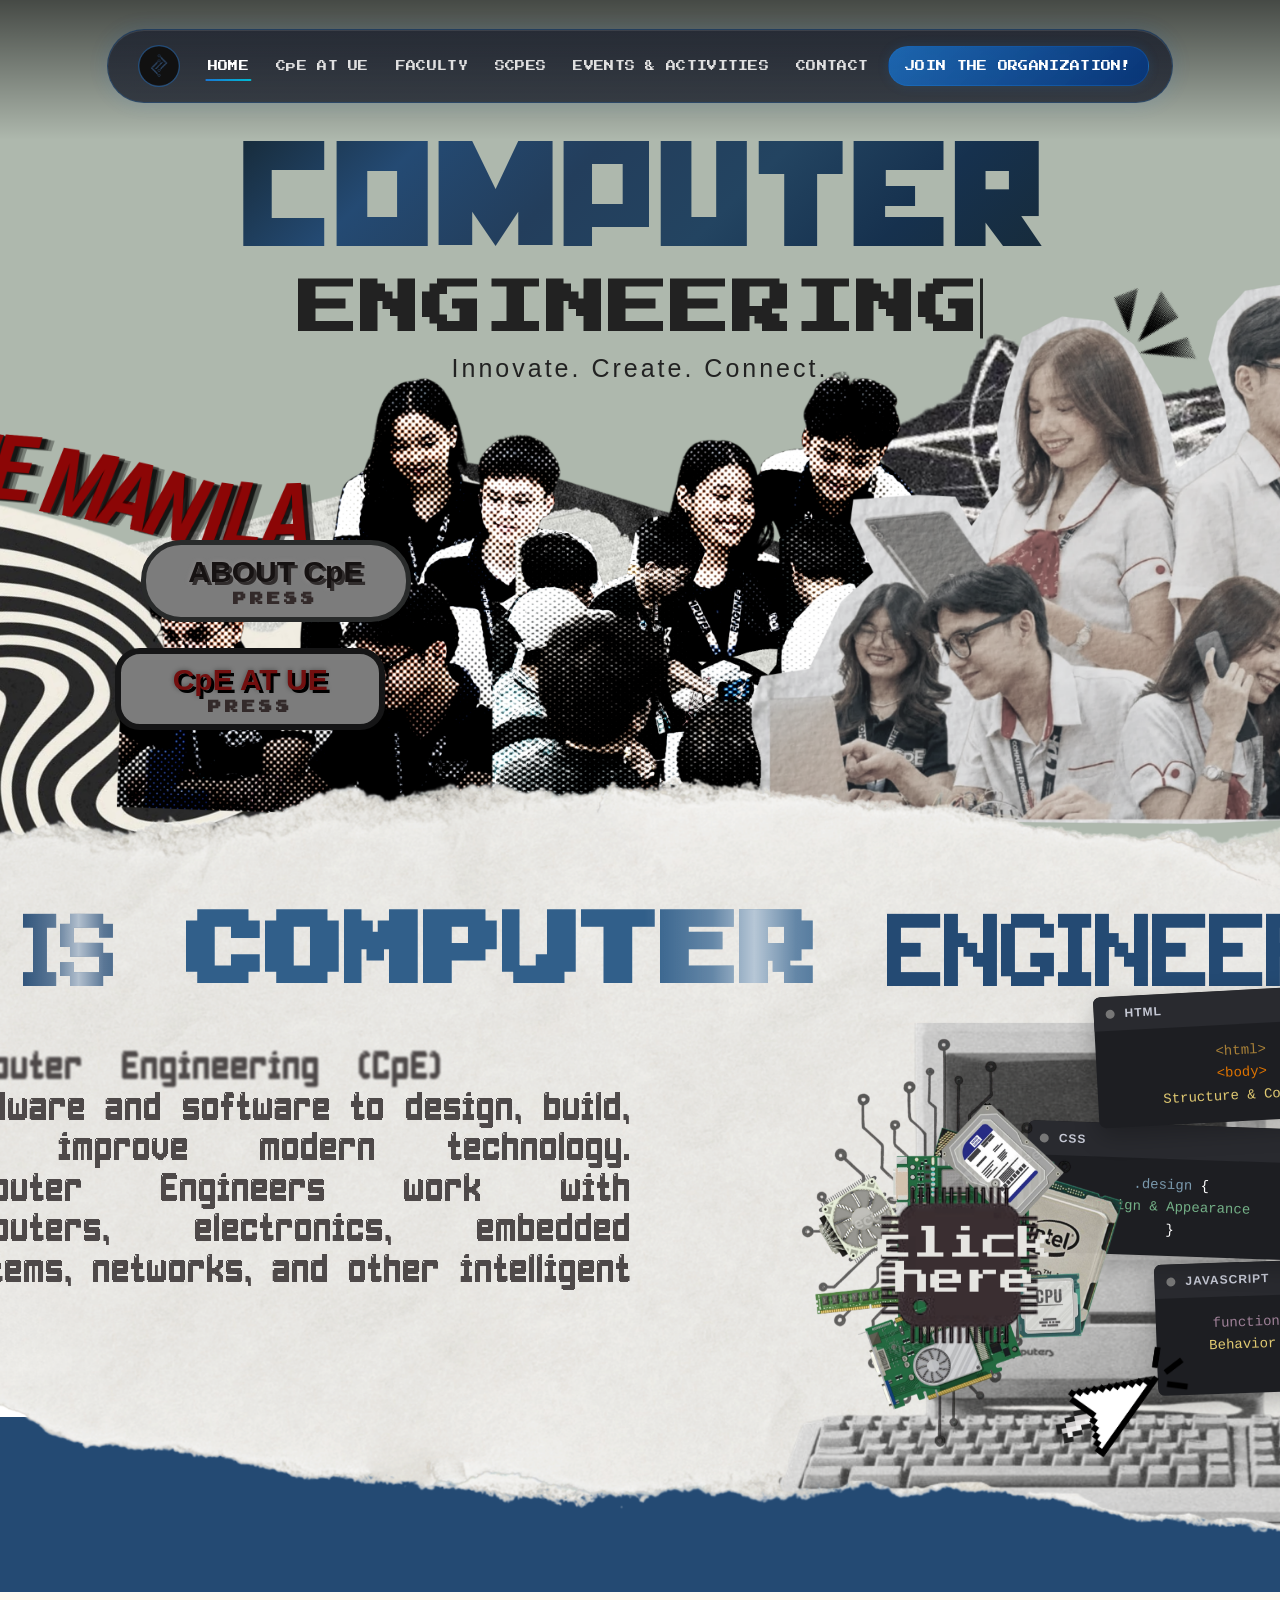
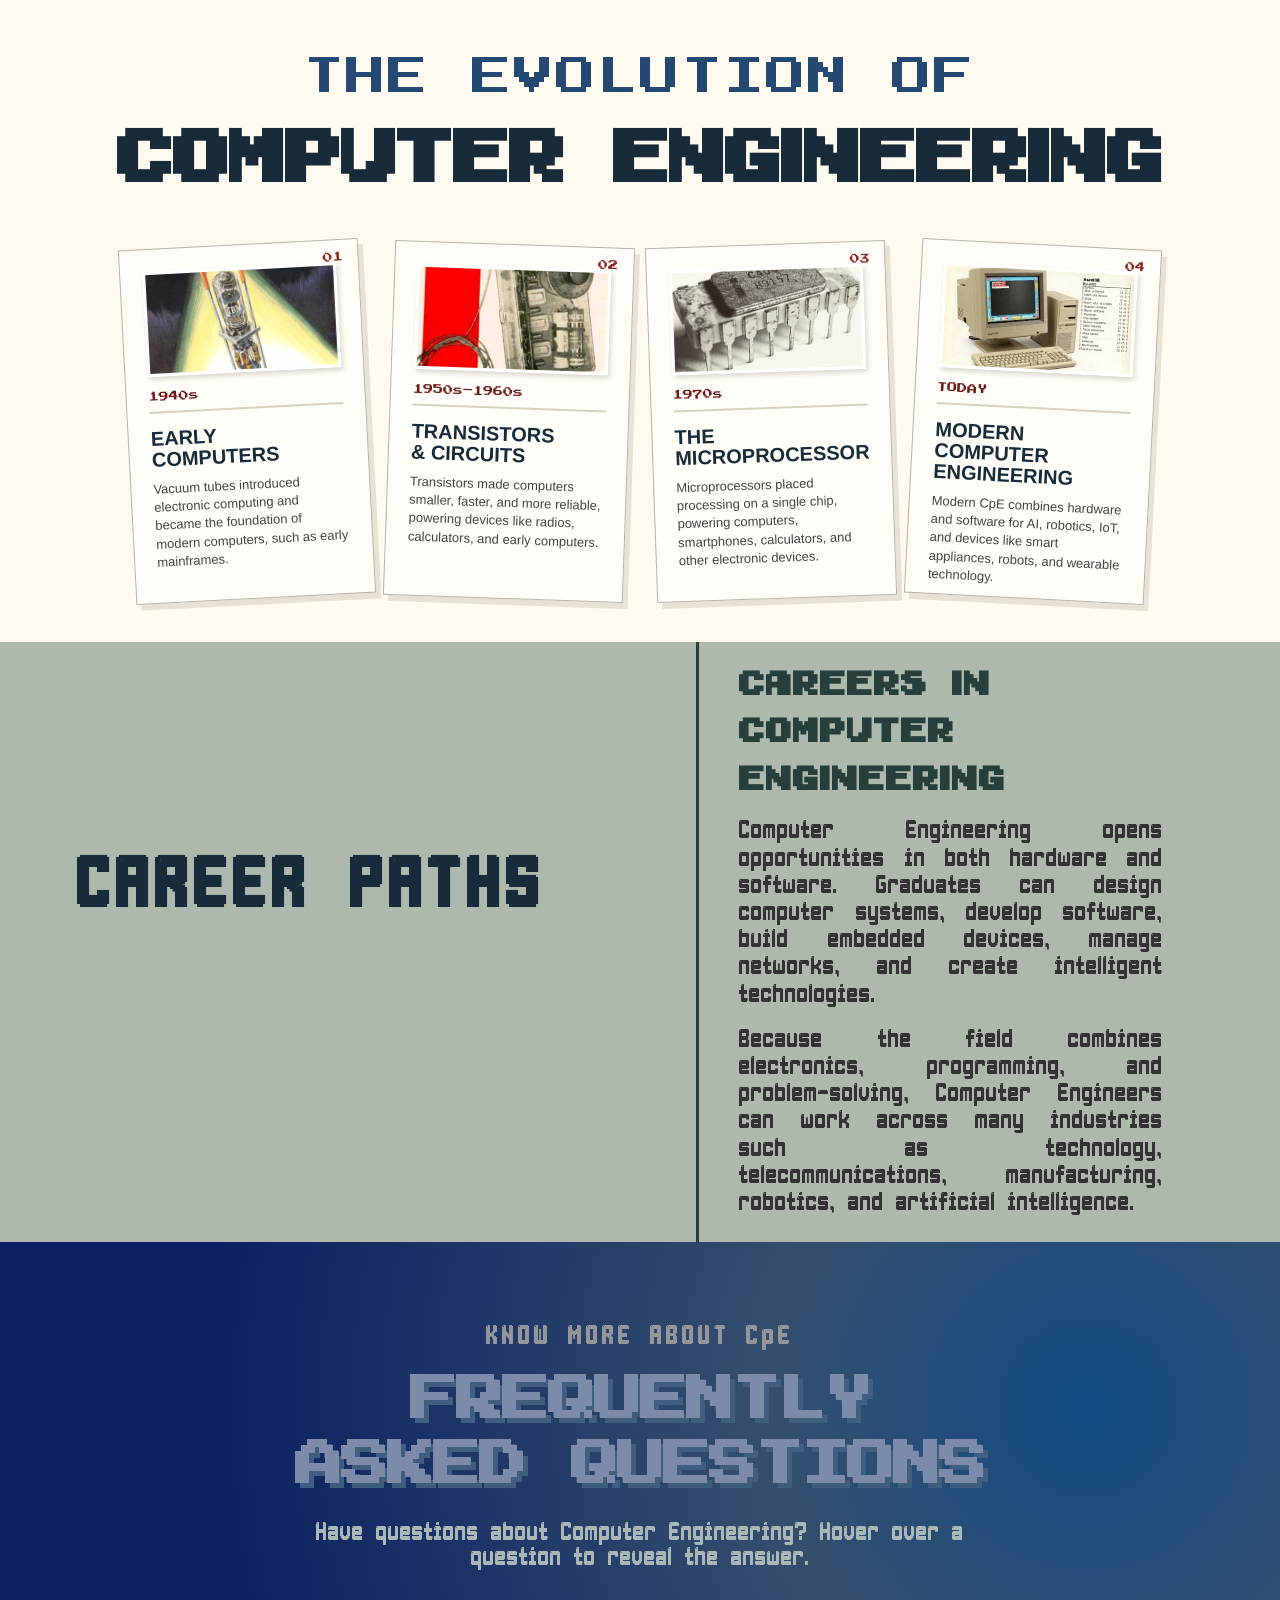
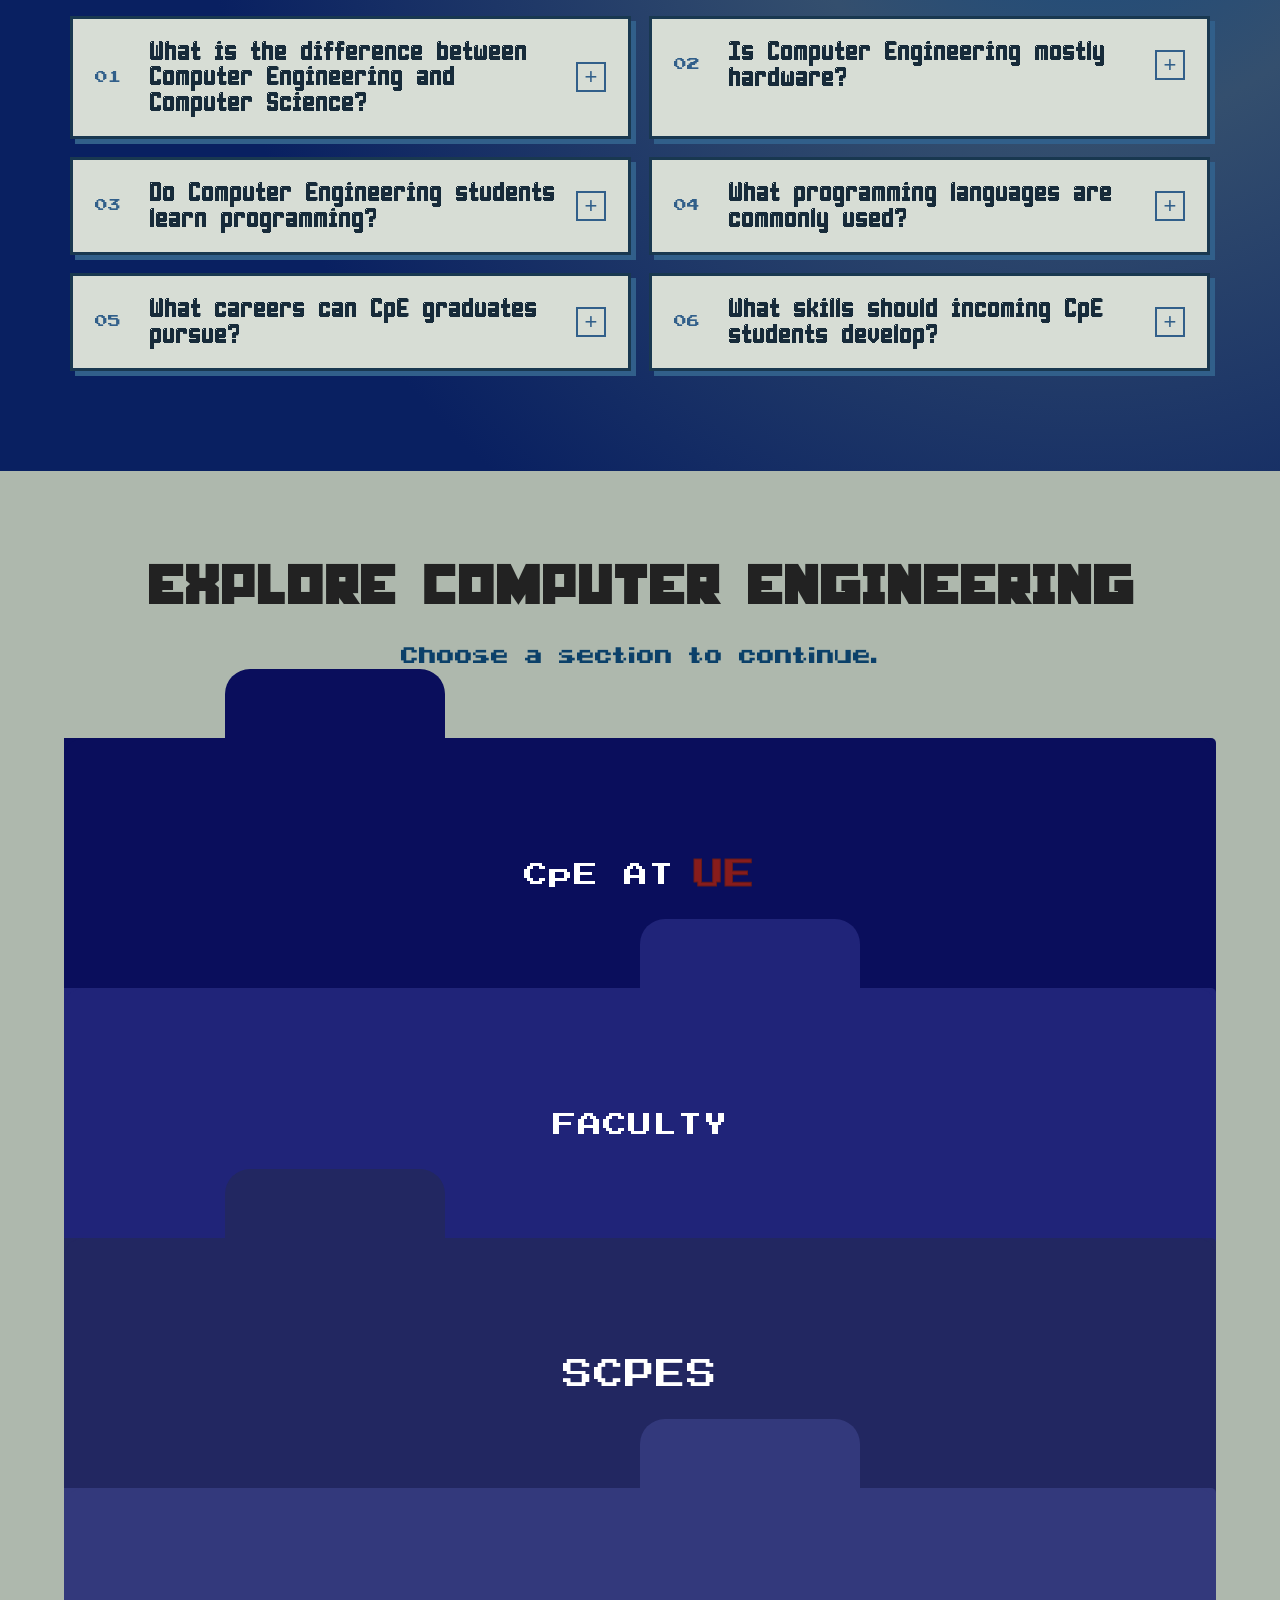
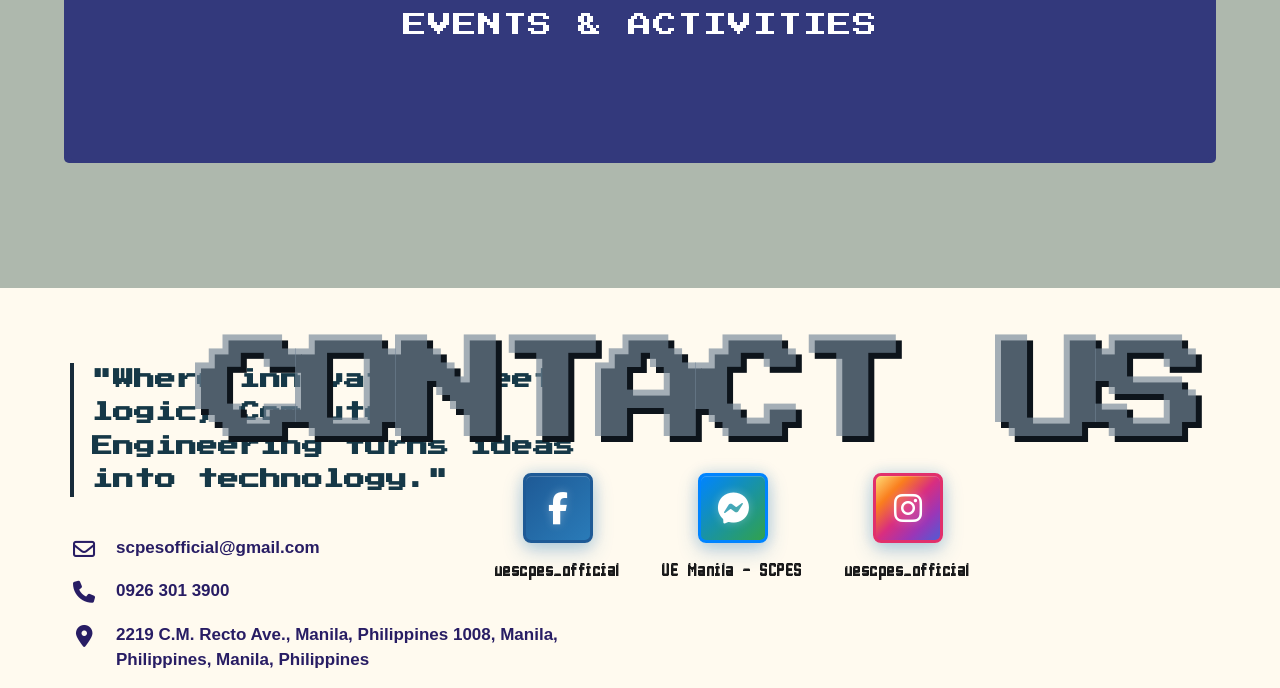
==== commit 23b6a2fc: "add button change whole design" ====
--- a/index.html
+++ b/index.html
@@ -79,7 +79,7 @@
             </a>
 
             <!-- CONTACT -->
-            <a href="contact.html">
+            <a href="#contact">
                 CONTACT
             </a>
 
@@ -1592,7 +1592,12 @@
 
     </div>
 
+    
 </section>
+
+
+
+
 <!-- ==================================================
      JAVASCRIPT
      NAVIGATION ANIMATION
@@ -1737,6 +1742,8 @@
 });
 </script>
 
+
+
 </body> 
 
 </html>
--- a/style.css
+++ b/style.css
@@ -65,36 +65,54 @@
     z-index: 5;
 }
 /* ==================================================
-   COMBINED DESIGN — GLASSMORPHISM + DARK BG
+   COMBINED DESIGN — COMPACT GLASSMORPHISM NAVBAR
 ================================================== */
 
 header {
     position: relative;
     width: 100%;
-    padding: 20px;
+    padding: 14px 20px;
     background: transparent;
     box-sizing: border-box;
     z-index: 10;
 }
 
+
+/* ==================================================
+   NAVIGATION CONTAINER
+================================================== */
+
 .nav-container {
-    width: 90%;
-    max-width: 1400px;
-    margin: 0 auto;
-    padding: 12px 20px;
+
+    width: 86%;
+
+    max-width: 1200px;
+
+     margin: 15px auto 0;
+
+    padding: 15px 30px;
+
     display: flex;
+
     align-items: center;
-    gap: 16px;
-
-    background: linear-gradient(
-        to bottom,
-        rgba(20, 25, 40, 0.75),
-        rgba(15, 20, 35, 0.7)
-    );
+
+    gap: 12px;
+
+    background:
+        linear-gradient(
+            to bottom,
+            rgba(20, 25, 40, 0.75),
+            rgba(15, 20, 35, 0.7)
+        );
+
     backdrop-filter: blur(12px);
+
     -webkit-backdrop-filter: blur(12px);
 
-    border: 1.5px solid rgba(25, 118, 210, 0.25);
+    border:
+        1.5px solid
+        rgba(25, 118, 210, 0.25);
+
     border-radius: 50px;
 
     box-shadow:
@@ -102,6 +120,7 @@
         inset 0 1px 0 rgba(255, 255, 255, 0.1);
 
     box-sizing: border-box;
+
 }
 
 
@@ -110,239 +129,513 @@
 ================================================== */
 
 .logo {
+
     display: flex;
+
     align-items: center;
+
+    justify-content: center;
+
     flex-shrink: 0;
-    width: 50px;
-    height: 50px;
-
-    background: rgba(25, 118, 210, 0.2);
-    border: 1px solid rgba(25, 118, 210, 0.3);
+
+    width: 42px;
+
+    height: 42px;
+
+    background:
+        rgba(25, 118, 210, 0.2);
+
+    border:
+        1px solid
+        rgba(25, 118, 210, 0.3);
+
     border-radius: 50%;
 
+}
+
+
+.logo img {
+
+    width: 100%;
+
+    height: 100%;
+
+    object-fit: contain;
+
+    border-radius: 50%;
+
+}
+
+
+/* ==================================================
+   MAIN NAVIGATION
+================================================== */
+
+.main-nav {
+
     display: flex;
+
     align-items: center;
+
+    gap: 5px;
+
+    margin-left: auto;
+
+}
+
+
+/* ==================================================
+   NAVIGATION LINKS
+================================================== */
+
+.main-nav a {
+
+    position: relative;
+
+    display: inline-flex;
+
+    align-items: center;
+
     justify-content: center;
-}
-
-.logo img {
-    width: 100%;
-    height: 100%;
-    object-fit: contain;
-    border-radius: 50%;
-}
-
-
-/* ==================================================
-   MAIN NAVIGATION
-================================================== */
-
-.main-nav {
+
+    height: 38px;
+
+    padding: 0 11px;
+
+    text-decoration: none;
+
+    color: #e0e0e0;
+
+    font-family:
+        "Press Start 2P",
+        cursive;
+
+    font-size: 10px;
+
+    font-weight: normal;
+
+    letter-spacing: 0.3px;
+
+    border-radius: 20px;
+
+    transition:
+        color 0.3s ease,
+        background 0.3s ease;
+
+    white-space: nowrap;
+
+    z-index: 2;
+
+}
+
+
+/* ==================================================
+   NAV HOVER
+================================================== */
+
+.main-nav a:hover {
+
+    color: #ffffff;
+
+}
+
+
+.main-nav a.active {
+
+    color: #ffffff;
+
+}
+
+
+.main-nav a.active:hover {
+
+    color: #ffffff;
+
+}
+
+
+/* ==================================================
+   UNDERLINE
+   — FITS THE LINK
+================================================== */
+
+.main-nav a:not(.join-btn)::after {
+
+    content: "";
+
+    position: absolute;
+
+    /*
+       Keeps underline close to the
+       bottom of the smaller navbar
+    */
+
+    bottom: 4px;
+
+    left: 50%;
+
+    transform:
+        translateX(-50%);
+
+    /*
+       Start small
+    */
+
+    width: 0;
+
+    height: 2px;
+
+    background:
+        linear-gradient(
+            90deg,
+            #1976d2,
+            #00bcd4
+        );
+
+    border-radius: 2px;
+
+    transition:
+        width 0.35s
+        cubic-bezier(
+            0.25,
+            0.46,
+            0.45,
+            0.94
+        );
+
+    z-index: 3;
+
+}
+
+
+/* ==================================================
+   UNDERLINE — HOVER
+================================================== */
+
+.main-nav a:not(.join-btn):hover::after {
+
+    width: calc(100% - 18px);
+
+}
+
+
+/* ==================================================
+   UNDERLINE — ACTIVE PAGE
+================================================== */
+
+.main-nav a.active:not(.join-btn)::after {
+
+    width: calc(100% - 18px);
+
+}
+
+
+/* ==================================================
+   JOIN BUTTON
+================================================== */
+
+.join-btn {
+
+    position: relative;
+
+    height: 40px !important;
+
+    padding:
+        0 16px !important;
+
+    background:
+        linear-gradient(
+            135deg,
+            #1976d2c4,
+            #093577
+        );
+
+    color: white !important;
+
+    border:
+        1px solid
+        rgba(25, 118, 210, 0.3);
+
+    border-radius: 22px;
+
+    font-family:
+        "Hunger Games",
+        Arial,
+        sans-serif;
+
+    font-size: 10px !important;
+
+    font-weight: 600;
+
+    cursor: pointer;
+
+    transition:
+        all 0.3s ease;
+
+    box-shadow:
+        0 0 12px
+        rgba(25, 118, 210, 0.15);
+
     display: flex;
+
     align-items: center;
-    gap: 8px;
-    margin-left: auto;
-}
-
-
-/* ==================================================
-   NAVIGATION LINKS
-================================================== */
-
-.main-nav a {
-    position: relative;
-    display: inline-flex;
-    align-items: center;
+
     justify-content: center;
 
-    height: 48px;
-    padding: 0 14px;
+    flex-shrink: 0;
 
     text-decoration: none;
-    color: #e0e0e0;
-    font-family: "Press Start 2P", cursive;
-    font-size: 10px;
-    font-weight: normal;
-    letter-spacing: 0.5px;
-
-    border-radius: 25px;
-    transition: all 0.3s ease;
-
-    white-space: nowrap;
-    z-index: 2;
-}
-
-.main-nav a:hover {
-    color: #ffffff;
-}
-
-.main-nav a.active {
-    color: #ffffff;
-}
-
-.main-nav a.active:hover {
-    color: #ffffff;
-}
-
-/* UNDERLINE ON HOVER - ONLY FOR NAVIGATION LINKS */
-.main-nav a:not(.join-btn)::after {
-    content: '';
-    position: absolute;
-    bottom: 8px;
-    left: 50%;
-    transform: translateX(-50%);
-
-    width: 0;
-    height: 2px;
-    background: linear-gradient(90deg, #1976d2, #00bcd4);
-    border-radius: 1px;
-
-    transition: width 0.4s cubic-bezier(0.25, 0.46, 0.45, 0.94);
-
-    z-index: 1;
-}
-
-.main-nav a:not(.join-btn):hover::after {
-    width: 100%;
-}
-
-.main-nav a.active:not(.join-btn)::after {
-    width: 100%;
-}
-
-
-/* ==================================================
-   JOIN BUTTON
-================================================== */
-
-.join-btn {
-    position: relative;
-    height: 48px !important;
-    padding: 0 20px !important;
-
-    background: linear-gradient(135deg, #1976d2, #0d47a1);
-    color: white !important;
-
-    border: 1px solid rgba(25, 118, 210, 0.3);
-    border-radius: 25px;
-
-    font-family: "Hunger Games", Arial, sans-serif;
-    font-size: 11px !important;
-    font-weight: 600;
-
-    cursor: pointer;
-
-    transition: all 0.3s ease;
-
-    box-shadow: 0 0 12px rgba(25, 118, 210, 0.15);
-
-    display: flex;
-    align-items: center;
-    justify-content: center;
-
-    flex-shrink: 0;
-
-    text-decoration: none;
-    
-    margin-left: auto;
-}
+
+    margin-left: 4px;
+
+}
+
+
+/* ==================================================
+   JOIN BUTTON HOVER
+================================================== */
 
 .join-btn:hover {
-    transform: translateY(-2px);
-    background: linear-gradient(135deg, #0d47a1, #0a2f73);
-    box-shadow: 0 0 20px rgba(25, 118, 210, 0.3);
-    border-color: rgba(25, 118, 210, 0.5);
-}
+
+    transform:
+        translateY(-2px);
+
+    background:
+        linear-gradient(
+            135deg,
+            #0d47a1,
+            #0a2f73
+        );
+
+    box-shadow:
+        0 0 20px
+        rgba(25, 118, 210, 0.3);
+
+    border-color:
+        rgba(25, 118, 210, 0.5);
+
+}
+
 
 .join-btn:active {
-    transform: translateY(0px);
-}
-
-
-/* ==================================================
-   RESPONSIVE DESIGN
+
+    transform:
+        translateY(0);
+
+}
+
+
+/* ==================================================
+   RESPONSIVE — 1024px
 ================================================== */
 
 @media (max-width: 1024px) {
 
+    header {
+
+        padding:
+            12px 15px;
+
+    }
+
+
+    .nav-container {
+
+        width: 90%;
+
+        padding:
+            7px 13px;
+
+        gap: 8px;
+
+    }
+
+
+    .logo {
+
+        width: 38px;
+
+        height: 38px;
+
+    }
+
+
+    .main-nav {
+
+        gap: 3px;
+
+    }
+
+
     .main-nav a {
-        height: 40px;
-        padding: 0 10px;
-        font-size: 9px;
-    }
+
+        height: 34px;
+
+        padding:
+            0 8px;
+
+        font-size: 8px;
+
+    }
+
 
     .join-btn {
-        height: 40px !important;
-        padding: 0 16px !important;
-        font-size: 10px !important;
-    }
+
+        height: 36px !important;
+
+        padding:
+            0 13px !important;
+
+        font-size:
+            9px !important;
+
+    }
+
+
+    .main-nav a:not(.join-btn):hover::after,
+    .main-nav a.active:not(.join-btn)::after {
+
+        width:
+            calc(100% - 14px);
+
+    }
+
+}
+
+
+/* ==================================================
+   RESPONSIVE — 768px
+================================================== */
+
+@media (max-width: 768px) {
+
+    .nav-container {
+
+        width: 94%;
+
+        padding:
+            7px 12px;
+
+        gap: 6px;
+
+    }
+
+
+    .main-nav {
+
+        gap: 2px;
+
+    }
+
+
+    .main-nav a {
+
+        height: 32px;
+
+        padding:
+            0 6px;
+
+        font-size: 7px;
+
+    }
+
+
+    .join-btn {
+
+        height: 34px !important;
+
+        padding:
+            0 10px !important;
+
+        font-size:
+            8px !important;
+
+    }
+
 
     .logo {
-        width: 44px;
-        height: 44px;
-    }
-
-}
-
-@media (max-width: 768px) {
+
+        width: 36px;
+
+        height: 36px;
+
+    }
+
+
+    .main-nav a:not(.join-btn)::after {
+
+        bottom: 3px;
+
+    }
+
+
+    .main-nav a:not(.join-btn):hover::after,
+    .main-nav a.active:not(.join-btn)::after {
+
+        width:
+            calc(100% - 10px);
+
+    }
+
+}
+
+
+/* ==================================================
+   RESPONSIVE — 480px
+================================================== */
+
+@media (max-width: 480px) {
+
+    header {
+
+        padding:
+            10px 8px;
+
+    }
+
 
     .nav-container {
+
         width: 95%;
-        padding: 10px 16px;
-        gap: 10px;
-    }
+
+        padding:
+            6px 10px;
+
+        gap: 6px;
+
+        border-radius:
+            30px;
+
+    }
+
 
     .main-nav {
-        gap: 4px;
-    }
+
+        display: none;
+
+    }
+
 
     .main-nav a {
-        height: 36px;
-        padding: 0 8px;
-        font-size: 8px;
-    }
+
+        display: none;
+
+    }
+
 
     .join-btn {
-        height: 36px !important;
-        padding: 0 12px !important;
-        font-size: 9px !important;
-    }
+
+        margin-left: auto;
+
+    }
+
 
     .logo {
-        width: 40px;
-        height: 40px;
-    }
-
-}
-
-@media (max-width: 480px) {
-
-    header {
-        padding: 15px 10px;
-    }
-
-    .nav-container {
-        width: 95%;
-        padding: 8px 12px;
-        gap: 8px;
-        border-radius: 30px;
-    }
-
-    .main-nav {
-        display: none;
-    }
-
-    .main-nav a {
-        display: none;
-    }
-
-    .join-btn {
-        margin-left: auto;
-    }
-
-    .logo {
-        width: 36px;
-        height: 36px;
+
+        width: 34px;
+
+        height: 34px;
+
     }
 
 }
@@ -589,7 +882,7 @@
 .title-text {
     position: absolute;
     left: 50%;
-    top: 17%;
+    top: 18%;
     transform: translate(-50%, -50%);
     width: 100%;
     text-align: center;
@@ -4467,7 +4760,7 @@
 
     line-height: 1;
 
-    color: #4d78a3a6;
+    color: #738597a6;
      
     text-shadow:
         6px 6px 0px #0d141b;
@@ -4494,9 +4787,8 @@
     gap: 30px;
 }
 
-
-/* ==================================================
-   SOCIAL ITEM
+/* ==================================================
+   SOCIAL ITEM — UPGRADED
 ================================================== */
 
 .social-item {
@@ -4515,88 +4807,234 @@
     color: #102636;
 
     transition:
-        transform 0.3s ease;
-}
-
-
-/* ==================================================
-   SOCIAL ICON
-================================================== */
-
-.social-icon i {
-    transform: scale(1);
-
-    image-rendering: pixelated;
-}
-
+        transform 0.4s cubic-bezier(0.22, 1, 0.36, 1),
+        filter 0.4s ease;
+}
+
+
+/* ==================================================
+   SOCIAL ICON — COOLER DESIGN
+================================================== */
 
 .social-icon {
-    width: 62px;
-    height: 62px;
+    width: 70px;
+    height: 70px;
 
     display: flex;
 
     justify-content: center;
     align-items: center;
 
-    border:
-        3px solid
-        #334958;
-
-    border-radius: 0;
-
-    background: #315F8A;
-
-    color: #1a1f24;
-
-    font-size: 28px;
-
-    margin-bottom: 12px;
+    border: 3px solid;
+
+    border-radius: 8px;
+
+    background: linear-gradient(135deg, #1e5a96, #2a7bb8);
+
+    color: #ffffff;
+
+    font-size: 32px;
+
+    margin-bottom: 19px;
 
     image-rendering: pixelated;
 
     box-shadow:
-        4px 0 #222222,
-        -4px 0 #222222,
-        0 4px #222222,
-        0 -4px #222222;
-}
-
-
-/* ==================================================
-   SOCIAL NAME
+        0 8px 20px rgba(42, 123, 184, 0.3),
+        0 0 15px rgba(42, 123, 184, 0.2),
+        inset 0 1px 0 rgba(255, 255, 255, 0.2);
+
+    transition:
+        all 0.4s cubic-bezier(0.22, 1, 0.36, 1),
+        box-shadow 0.4s ease;
+
+    position: relative;
+
+    overflow: hidden;
+
+    backdrop-filter: blur(5px);
+}
+
+/* Facebook */
+.social-item:nth-child(1) .social-icon {
+    border-color: #1e5a96;
+    background: linear-gradient(135deg, #1e5a96, #2a7bb8);
+}
+
+/* Messenger */
+.social-item:nth-child(2) .social-icon {
+    border-color: #0084ff;
+    background: linear-gradient(135deg, #0084ff, #31a24c);
+}
+
+/* Instagram — Rich Multi-Color Gradient */
+.social-item:nth-child(3) .social-icon {
+    border-color: #e1306c;
+    background: linear-gradient(135deg, #feda75 0%, #fa7e1e 25%, #d92e7f 50%, #9b36b7 75%, #515bd4 100%);
+}
+
+
+/* ==================================================
+   SOCIAL ICON GLOW EFFECT
+================================================== */
+
+.social-icon::before {
+    content: "";
+    position: absolute;
+    inset: -2px;
+    border-radius: 8px;
+    background: inherit;
+    opacity: 0;
+    z-index: -1;
+    filter: blur(10px);
+    transition: opacity 0.4s ease;
+}
+
+.social-item:hover .social-icon::before {
+    opacity: 0.8;
+}
+
+
+/* ==================================================
+   SOCIAL ICON INNER GLOW
+================================================== */
+
+.social-icon i {
+    position: relative;
+    z-index: 2;
+    transition: all 0.4s ease;
+    text-shadow: 0 0 10px rgba(255, 255, 255, 0.3);
+}
+
+
+/* ==================================================
+   SOCIAL NAME — ENHANCED
 ================================================== */
 
 .social-item span {
     font-family: "Light Pixel", sans-serif;
 
-    font-size: 14px;
+    font-size: 12px;
 
     font-weight: normal;
 
-    line-height: 1.4;
+    line-height: 1.5;
 
     color: #1a1a1b;
-}
-
-
-/* ==================================================
-   SOCIAL HOVER
+
+    letter-spacing: 0.5px;
+
+    transition: all 0.4s ease;
+}
+
+
+/* ==================================================
+   SOCIAL HOVER — EPIC ANIMATIONS
 ================================================== */
 
 .social-item:hover {
-    transform: translateY(-6px);
-}
-
-
-.social-item:hover .social-icon {
-    background: #315F8A;
-
-    color: #ffffff;
-
-    transform: scale(1.08);
-}
-
+    transform: translateY(-10px);
+    filter: drop-shadow(0 10px 30px rgba(42, 123, 184, 0.25));
+}
+
+
+/* Facebook Hover */
+.social-item:nth-child(1):hover .social-icon {
+    background: linear-gradient(135deg, #0d47a1, #1976d2);
+    box-shadow:
+        0 12px 30px rgba(13, 71, 161, 0.4),
+        0 0 25px rgba(13, 71, 161, 0.5),
+        inset 0 1px 0 rgba(255, 255, 255, 0.3);
+    border-color: #0d47a1;
+    transform: scale(1.1) rotate(5deg);
+}
+
+/* Messenger Hover */
+.social-item:nth-child(2):hover .social-icon {
+    background: linear-gradient(135deg, #0066cc, #00b300);
+    box-shadow:
+        0 12px 30px rgba(0, 102, 204, 0.4),
+        0 0 25px rgba(0, 179, 0, 0.4),
+        inset 0 1px 0 rgba(255, 255, 255, 0.3);
+    border-color: #0066cc;
+    transform: scale(1.1) rotate(-5deg);
+}
+
+/* Instagram Hover — Ultra Vibrant Gradient */
+.social-item:nth-child(3):hover .social-icon {
+    background: linear-gradient(135deg, #feda75 0%, #fa7e1e 20%, #d92e7f 40%, #9b36b7 70%, #515bd4 100%);
+    box-shadow:
+        0 12px 30px rgba(225, 48, 108, 0.5),
+        0 0 30px rgba(250, 126, 30, 0.5),
+        0 0 20px rgba(217, 46, 127, 0.4),
+        inset 0 1px 0 rgba(255, 255, 255, 0.4);
+    border-color: #fa7e1e;
+    transform: scale(1.1) rotate(0deg);
+}
+
+
+.social-item:hover .social-icon i {
+    transform: scale(1.2);
+    text-shadow: 0 0 20px rgba(255, 255, 255, 0.6);
+}
+
+.social-item:hover span {
+    color: #0d47a1;
+    font-weight: bold;
+    letter-spacing: 1px;
+}
+
+
+/* ==================================================
+   ACTIVE/CLICK STATE
+================================================== */
+
+.social-item:active .social-icon {
+    transform: scale(0.95);
+}
+
+
+/* ==================================================
+   RESPONSIVE
+================================================== */
+
+@media (max-width: 768px) {
+
+    .social-item {
+        width: 120px;
+    }
+
+    .social-icon {
+        width: 60px;
+        height: 60px;
+        font-size: 28px;
+        margin-bottom: 12px;
+    }
+
+    .social-item span {
+        font-size: 11px;
+    }
+
+}
+
+@media (max-width: 480px) {
+
+    .social-item {
+        width: 100px;
+    }
+
+    .social-icon {
+        width: 50px;
+        height: 50px;
+        font-size: 24px;
+        border-radius: 6px;
+    }
+
+    .social-item span {
+        font-size: 10px;
+    }
+
+}
 
 /* ==================================================
    CONTACT DETAILS
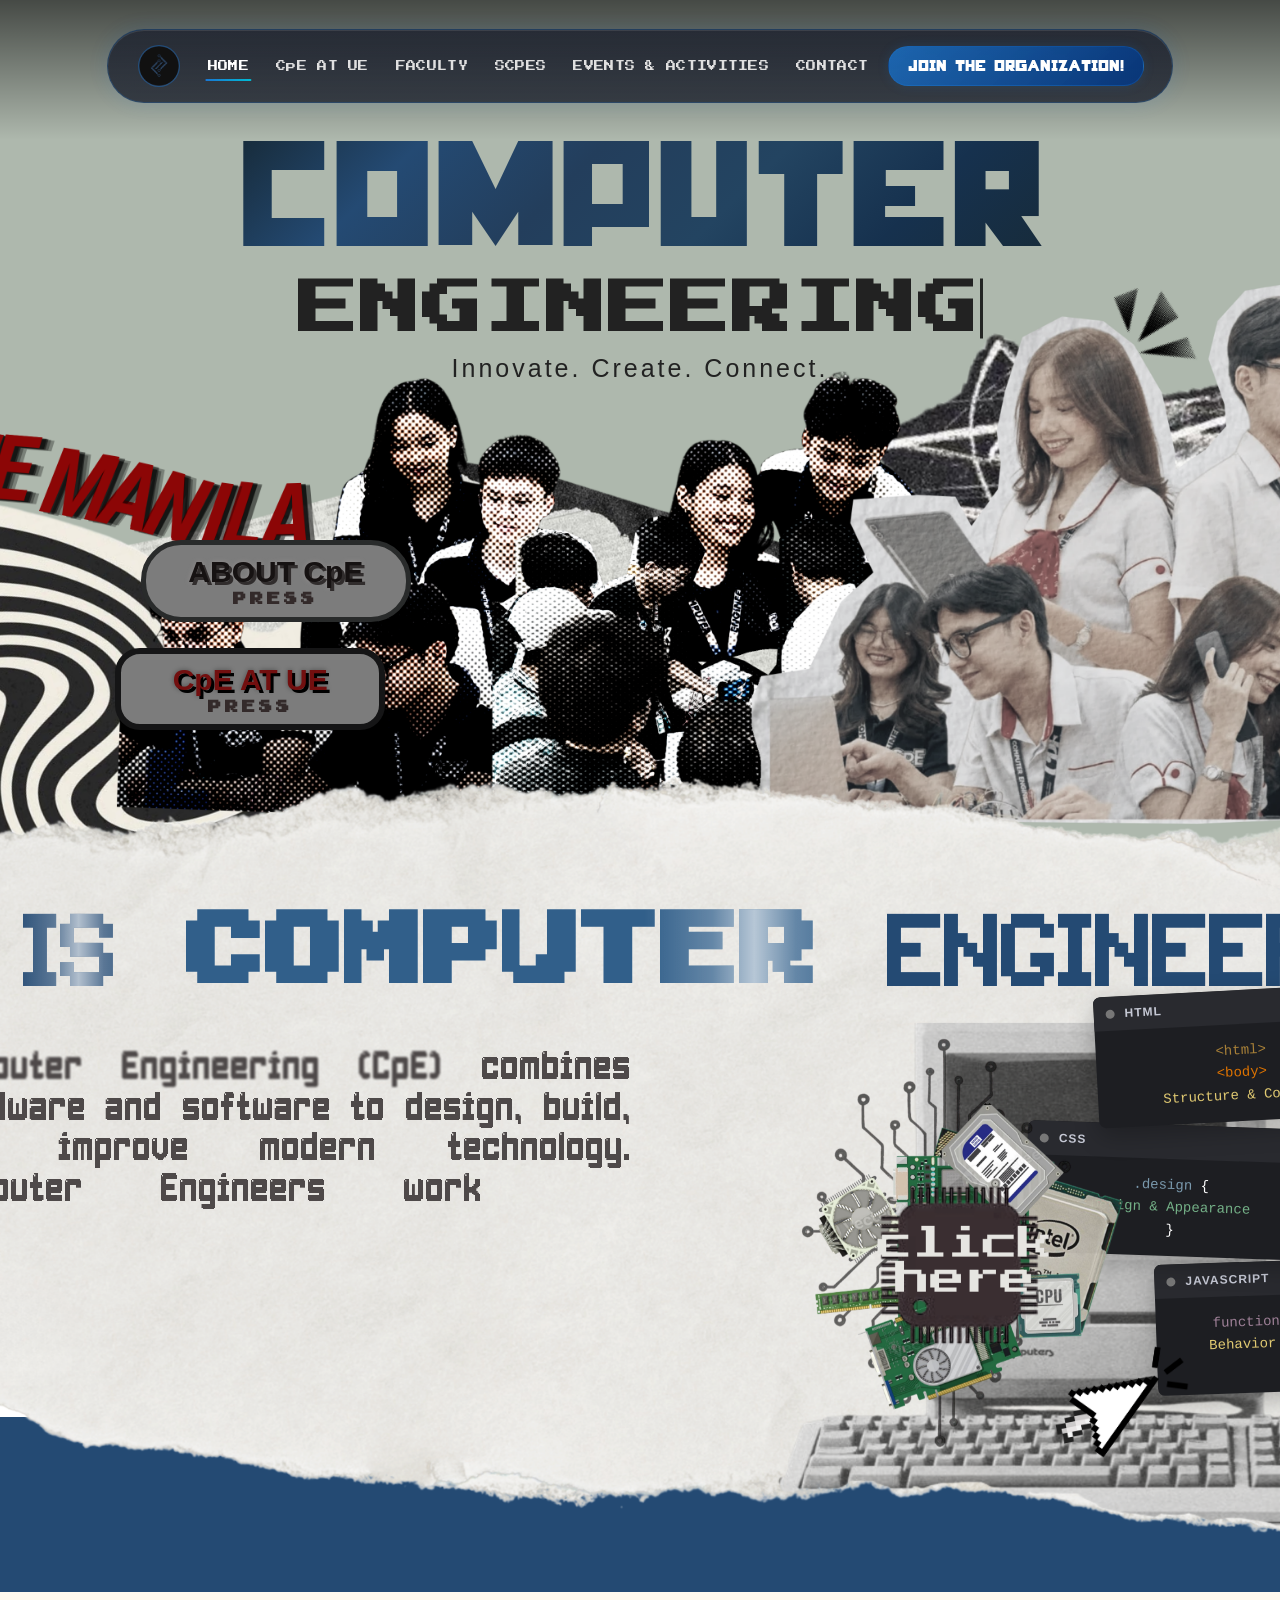
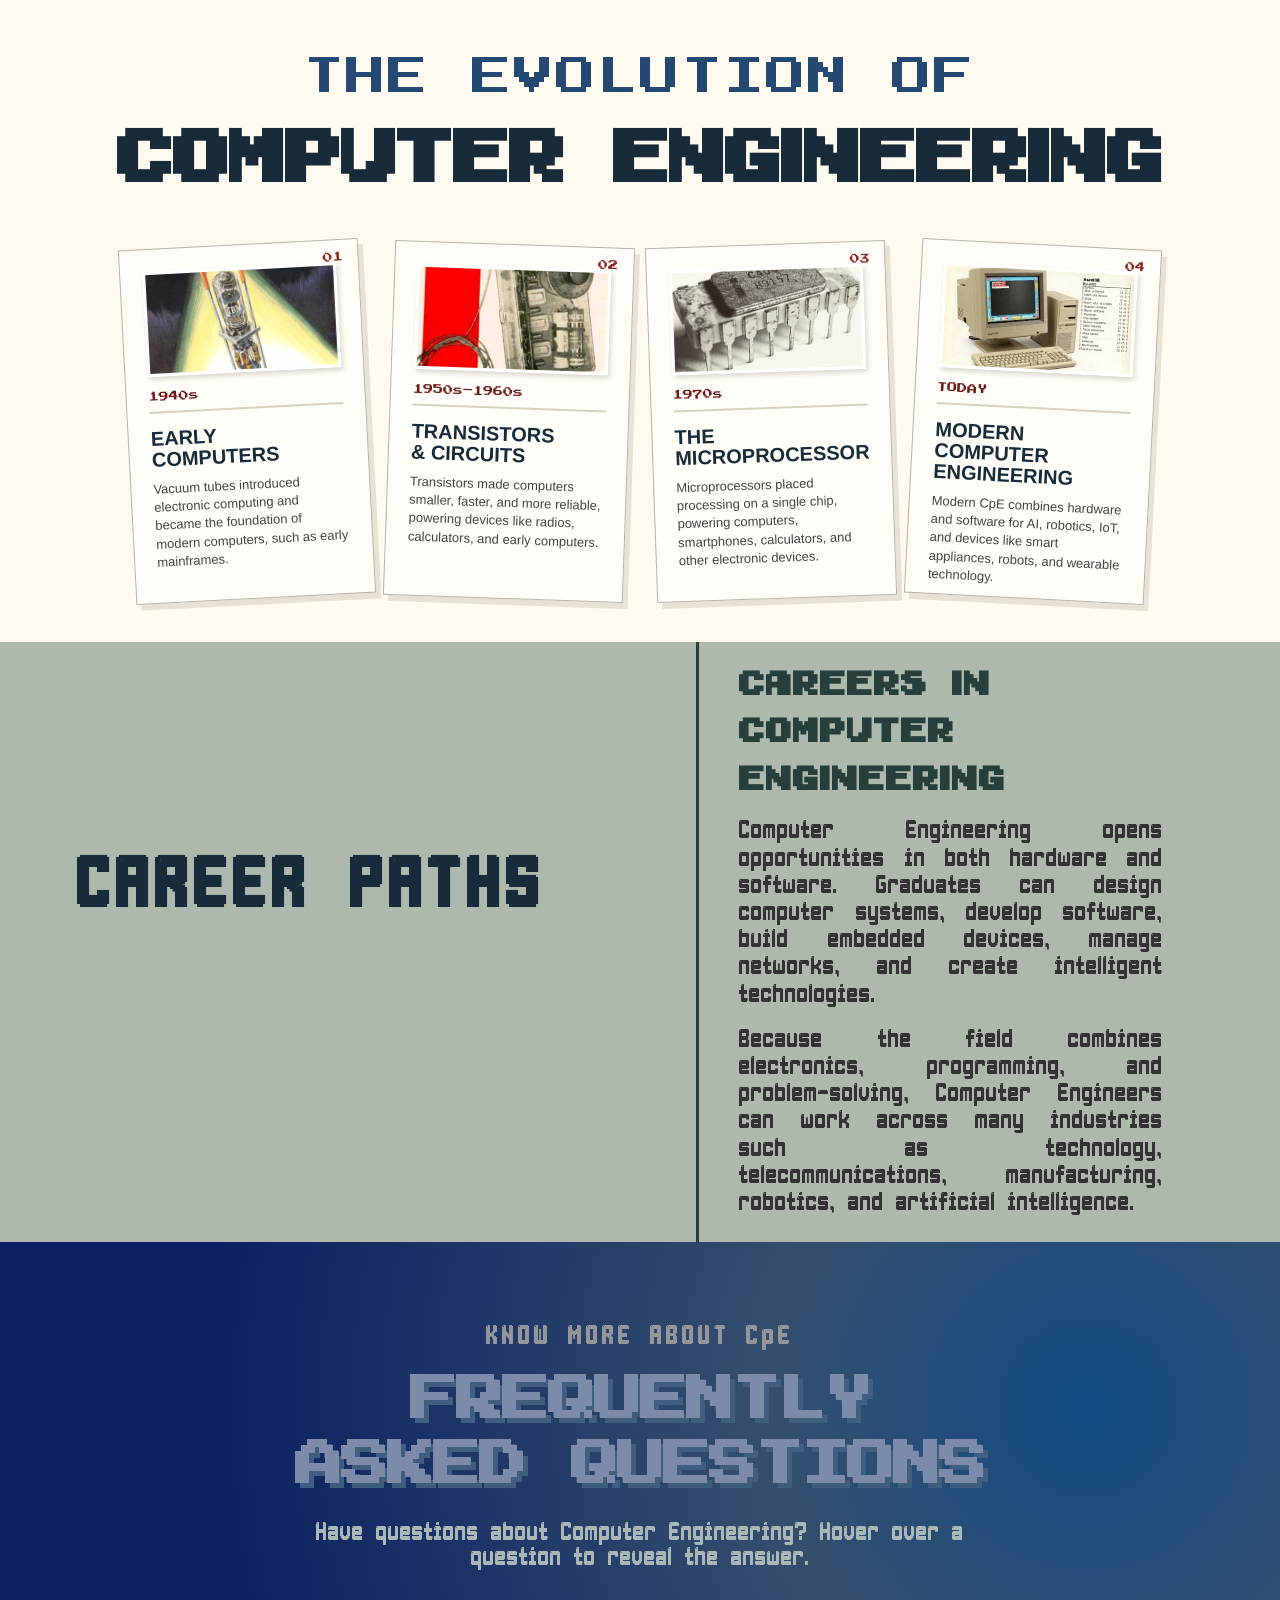
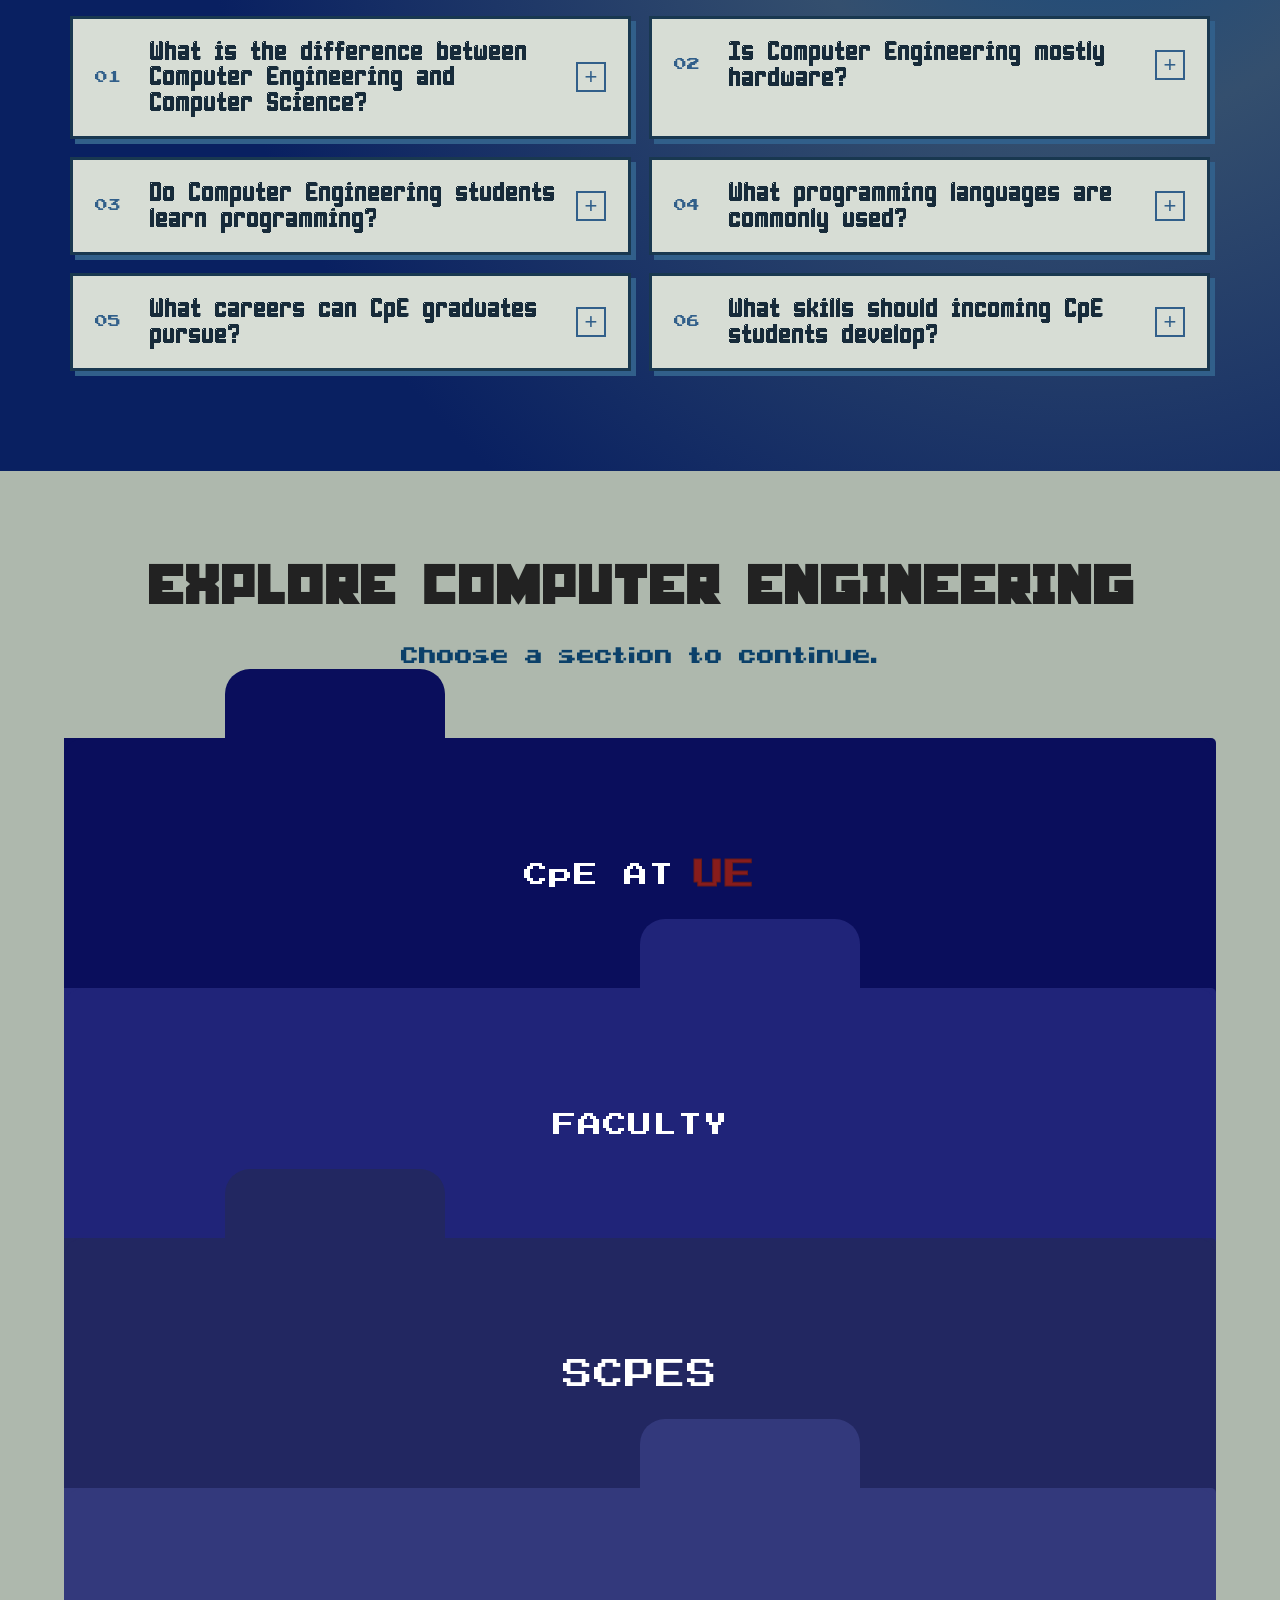
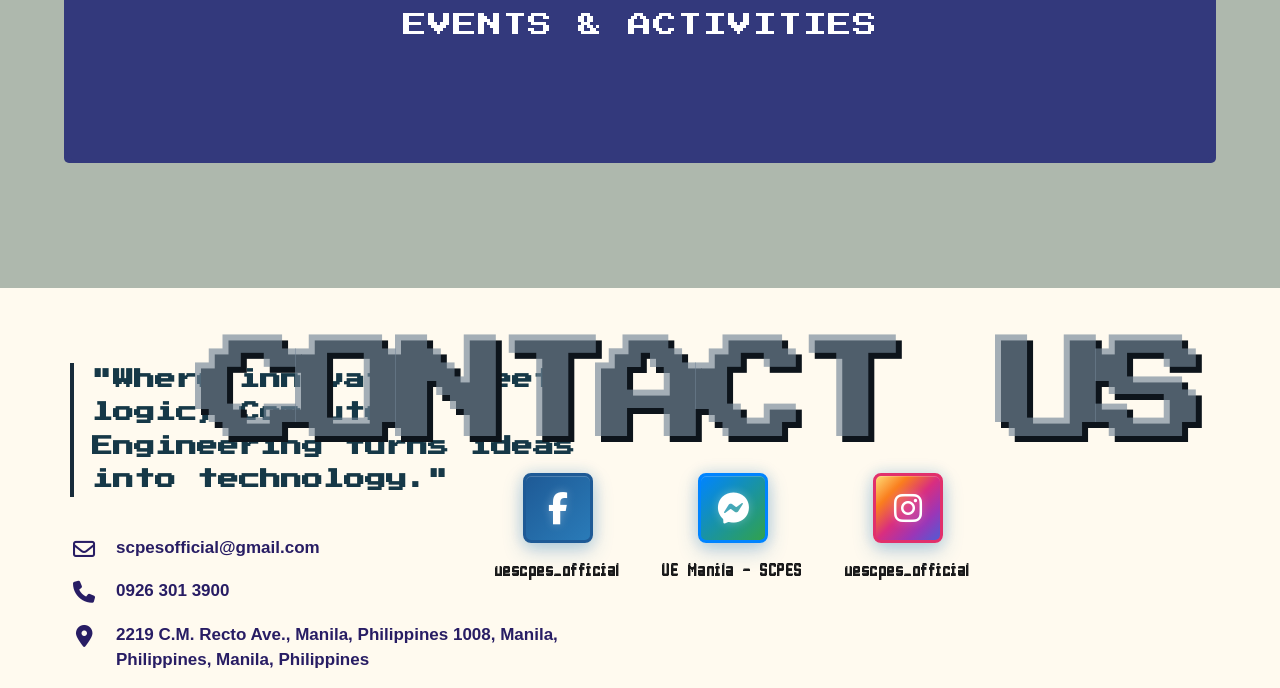
==== commit c3fbb842: "Add contact and Modal to join button and change fonts and design" ====
--- a/index.html
+++ b/index.html
@@ -84,18 +84,138 @@
             </a>
 
             <!-- JOIN -->
-            <a
-                href="join.html"
-                class="join-btn"
+           <button
+    type="button"
+    class="join-btn"
+    onclick="openJoinModal()"
+>
+    JOIN THE ORGANIZATION!
+</button>
+
+</nav>
+
+</div>
+
+</header>
+
+
+<!-- ==================================================
+     JOIN ORGANIZATION MODAL
+================================================== -->
+
+<div id="joinModal" class="join-modal">
+
+    <div class="join-modal-content">
+
+        <button
+            type="button"
+            class="join-close"
+            onclick="closeJoinModal()"
+        >
+            ×
+        </button>
+
+        <h2>JOIN THE ORGANIZATION</h2>
+
+        <p class="join-subtitle">
+            Enter your details to submit your application.
+        </p>
+
+        <form id="joinForm">
+
+            <label for="joinEmail">Gmail</label>
+
+            <input
+                type="email"
+                id="joinEmail"
+                placeholder="example@gmail.com"
+                required
             >
-                JOIN THE ORGANIZATION!
-            </a>
-
-        </nav>
+
+            <label for="joinPassword">Password</label>
+
+            <input
+                type="password"
+                id="joinPassword"
+                placeholder="Enter your password"
+                required
+            >
+
+            <label for="joinMessage">Short Message</label>
+
+            <textarea
+                id="joinMessage"
+                placeholder="Why would you like to join the organization?"
+                rows="4"
+                required
+            ></textarea>
+
+            <button
+                type="submit"
+                class="join-submit"
+            >
+                SUBMIT APPLICATION
+            </button>
+
+        </form>
 
     </div>
 
-</header>
+</div>
+
+
+<script>
+
+function openJoinModal() {
+
+    document.getElementById("joinModal").style.display = "flex";
+
+}
+
+
+function closeJoinModal() {
+
+    document.getElementById("joinModal").style.display = "none";
+
+}
+
+
+document.getElementById("joinModal").addEventListener("click", function(event) {
+
+    if (event.target === this) {
+
+        closeJoinModal();
+
+    }
+
+});
+
+
+document.addEventListener("keydown", function(event) {
+
+    if (event.key === "Escape") {
+
+        closeJoinModal();
+
+    }
+
+});
+
+
+document.getElementById("joinForm").addEventListener("submit", function(event) {
+
+    event.preventDefault();
+
+    alert("Application submitted!");
+
+    closeJoinModal();
+
+});
+
+</script>
+
+</body>
+</html>
 
 
     <!-- ==================================================
--- a/style.css
+++ b/style.css
@@ -329,7 +329,6 @@
 
 }
 
-
 /* ==================================================
    JOIN BUTTON
 ================================================== */
@@ -341,7 +340,7 @@
     height: 40px !important;
 
     padding:
-        0 16px !important;
+        0 19px !important;
 
     background:
         linear-gradient(
@@ -363,9 +362,9 @@
         Arial,
         sans-serif;
 
-    font-size: 10px !important;
-
-    font-weight: 600;
+    font-size: 15px !important;
+
+    font-weight: 400;
 
     cursor: pointer;
 
@@ -387,6 +386,12 @@
     text-decoration: none;
 
     margin-left: 4px;
+
+    /* Remove browser button styling */
+    appearance: none;
+    -webkit-appearance: none;
+
+    line-height: normal;
 
 }
 
@@ -579,6 +584,478 @@
 
 }
 
+
+/* ==================================================
+   JOIN ORGANIZATION MODAL
+================================================== */
+
+.join-modal {
+
+    display: none;
+
+    position: fixed;
+
+    inset: 0;
+
+    width: 100%;
+    height: 100%;
+
+    background:
+        rgba(5, 15, 30, 0.72);
+
+    backdrop-filter:
+        blur(7px);
+
+    -webkit-backdrop-filter:
+        blur(7px);
+
+    z-index: 9999;
+
+    align-items: center;
+
+    justify-content: center;
+
+    padding: 50px;
+
+    box-sizing: border-box;
+
+}
+
+
+/* ==================================================
+   MODAL BOX
+================================================== */
+
+.join-modal-content {
+
+    position: relative;
+
+    width: 100%;
+
+    max-width: 430px;
+
+    padding: 38px;
+
+    background:
+        linear-gradient(
+            145deg,
+            #172b3a,
+            #0d1d2a
+        );
+
+    border:
+        1px solid
+        rgba(120, 170, 210, 0.35);
+
+    border-radius: 18px;
+
+    box-shadow:
+        0 20px 60px
+        rgba(0, 0, 0, 0.45);
+
+    box-sizing: border-box;
+
+    animation:
+        joinModalShow 0.3s ease;
+
+}
+
+
+/* ==================================================
+   MODAL ANIMATION
+================================================== */
+
+@keyframes joinModalShow {
+
+    from {
+
+        opacity: 0;
+
+        transform:
+            translateY(20px)
+            scale(0.96);
+
+    }
+
+    to {
+
+        opacity: 1;
+
+        transform:
+            translateY(0)
+            scale(1);
+
+    }
+
+}
+
+
+/* ==================================================
+   MODAL TITLE
+================================================== */
+
+.join-modal-content h2 {
+
+    margin:
+        0 0 8px;
+
+    text-align: center;
+
+    color: #ffffff;
+
+    font-family:
+        "Hunger Games",
+        Arial,
+        sans-serif;
+
+    font-size: 24px;
+
+    font-weight: normal;
+
+    letter-spacing: 1px;
+
+    line-height: 1.2;
+
+}
+
+@font-face {
+    font-family: "Light Pixel";
+    src: url("Assets/light_pixel.ttf")
+         format("truetype");
+}
+
+
+/* ==================================================
+   MASIKA FONT
+================================================== */
+
+@font-face {
+    font-family: "Masaki";
+    src: url("Assets/Masaki.otf")
+         format("truetype");
+}
+
+/* ==================================================
+   MODAL SUBTITLE
+================================================== */
+
+.join-subtitle {
+
+    margin:
+        0 0 24px;
+
+    text-align: center;
+
+    color:
+        rgba(255, 255, 255, 0.65);
+
+    font-family: "masaki"
+        Arial,
+        sans-serif;
+
+    font-size: 13px;
+
+    font-weight: normal;
+
+    line-height: 1.5;
+
+}
+
+
+/* ==================================================
+   FORM LABELS
+================================================== */
+
+.join-modal-content label {
+
+    display: block;
+
+    margin:
+        0 0 7px;
+
+    color: #ffffff;
+
+    font-family: 
+        Arial,
+        sans-serif;
+
+    font-size: 12px;
+
+    font-weight: 600;
+
+    line-height: 1.4;
+
+}
+
+
+/* ==================================================
+   INPUTS + TEXTAREA
+================================================== */
+
+.join-modal-content input,
+.join-modal-content textarea {
+
+    width: 100%;
+
+    padding:
+        12px 13px;
+
+    margin:
+        0 0 17px;
+
+    box-sizing: border-box;
+
+    border:
+        1px solid
+        rgba(255, 255, 255, 0.15);
+
+    border-radius: 9px;
+
+    outline: none;
+
+    background:
+        rgba(255, 255, 255, 0.07);
+
+    color: white;
+
+    font-family: 'masaki'
+        Arial,
+        sans-serif;
+
+    font-size: 13px;
+
+    font-weight: normal;
+
+    line-height: 1.4;
+
+    transition:
+        0.25s ease;
+
+}
+
+
+.join-modal-content textarea {
+
+    resize: vertical;
+
+    min-height: 95px;
+
+}
+
+
+/* ==================================================
+   PLACEHOLDER
+================================================== */
+
+.join-modal-content input::placeholder,
+.join-modal-content textarea::placeholder {
+
+    color:
+        rgba(255, 255, 255, 0.4);
+
+    font-family:
+        Arial,
+        sans-serif;
+
+    font-size: 13px;
+
+}
+
+
+/* ==================================================
+   INPUT FOCUS
+================================================== */
+
+.join-modal-content input:focus,
+.join-modal-content textarea:focus {
+
+    border-color:
+        rgba(25, 118, 210, 0.8);
+
+    background:
+        rgba(255, 255, 255, 0.1);
+
+    box-shadow:
+        0 0 12px
+        rgba(25, 118, 210, 0.15);
+
+}
+
+
+/* ==================================================
+   CLOSE BUTTON
+================================================== */
+
+.join-close {
+
+    position: absolute;
+
+    top: 12px;
+
+    right: 15px;
+
+    width: 32px;
+
+    height: 32px;
+
+    padding: 0;
+
+    border: none;
+
+    background: transparent;
+
+    color:
+        rgba(255, 255, 255, 0.7);
+
+    font-family:
+        Arial,
+        sans-serif;
+
+    font-size: 26px;
+
+    font-weight: normal;
+
+    line-height: 32px;
+
+    cursor: pointer;
+
+    transition:
+        0.2s ease;
+
+}
+
+
+.join-close:hover {
+
+    color: white;
+
+    transform:
+        rotate(90deg);
+
+}
+
+
+/* ==================================================
+   SUBMIT BUTTON
+================================================== */
+
+.join-submit {
+
+    width: 100%;
+
+    height: 44px;
+
+    padding: 0;
+
+    border: none;
+
+    border-radius: 10px;
+
+    background:
+        linear-gradient(
+            135deg,
+            #1976d2,
+            #093577
+        );
+
+    color: white;
+
+    font-family:
+        "light pixel",
+        Arial,
+        sans-serif;
+
+    font-size: 11px;
+
+    font-weight: 600;
+
+    letter-spacing: 1px;
+
+    line-height: normal;
+
+    cursor: pointer;
+
+    transition:
+        0.3s ease;
+
+    appearance: none;
+
+    -webkit-appearance: none;
+
+}
+
+
+.join-submit:hover {
+
+    transform:
+        translateY(-2px);
+
+    background:
+        linear-gradient(
+            135deg,
+            #0d47a1,
+            #0a2f73
+        );
+
+    box-shadow:
+        0 8px 20px
+        rgba(25, 118, 210, 0.25);
+
+}
+
+
+/* ==================================================
+   MOBILE
+================================================== */
+
+@media (max-width: 500px) {
+
+    .join-modal-content {
+
+        padding:
+            26px 20px;
+
+        max-width: 95%;
+
+    }
+
+
+    .join-modal-content h2 {
+
+        font-size: 20px;
+
+    }
+
+
+    .join-subtitle {
+
+        font-size: 12px;
+
+    }
+
+
+    .join-modal-content label {
+
+        font-size: 11px;
+
+    }
+
+
+    .join-modal-content input,
+    .join-modal-content textarea {
+
+        font-size: 12px;
+
+    }
+
+
+    .join-submit {
+
+        font-size: 10px;
+
+    }
+
+}
 
 /* ==================================================
    RESPONSIVE — 480px
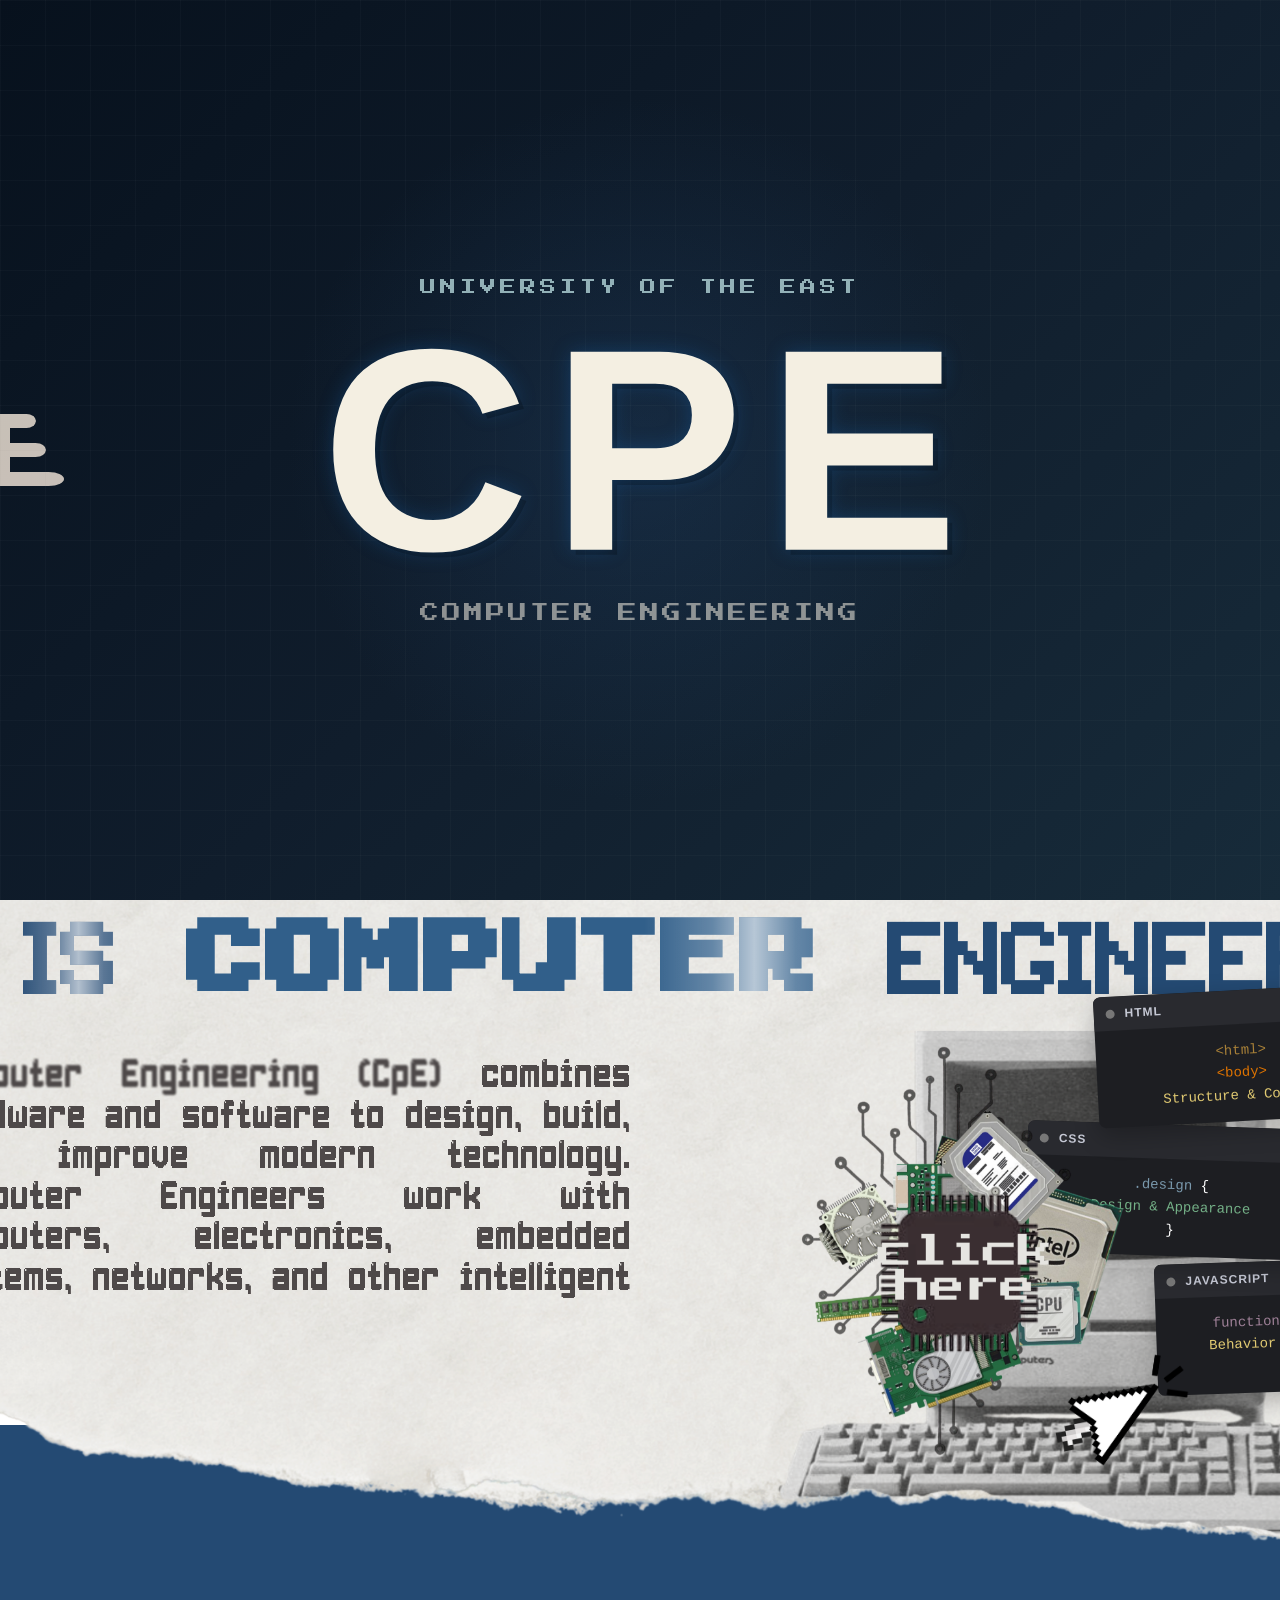
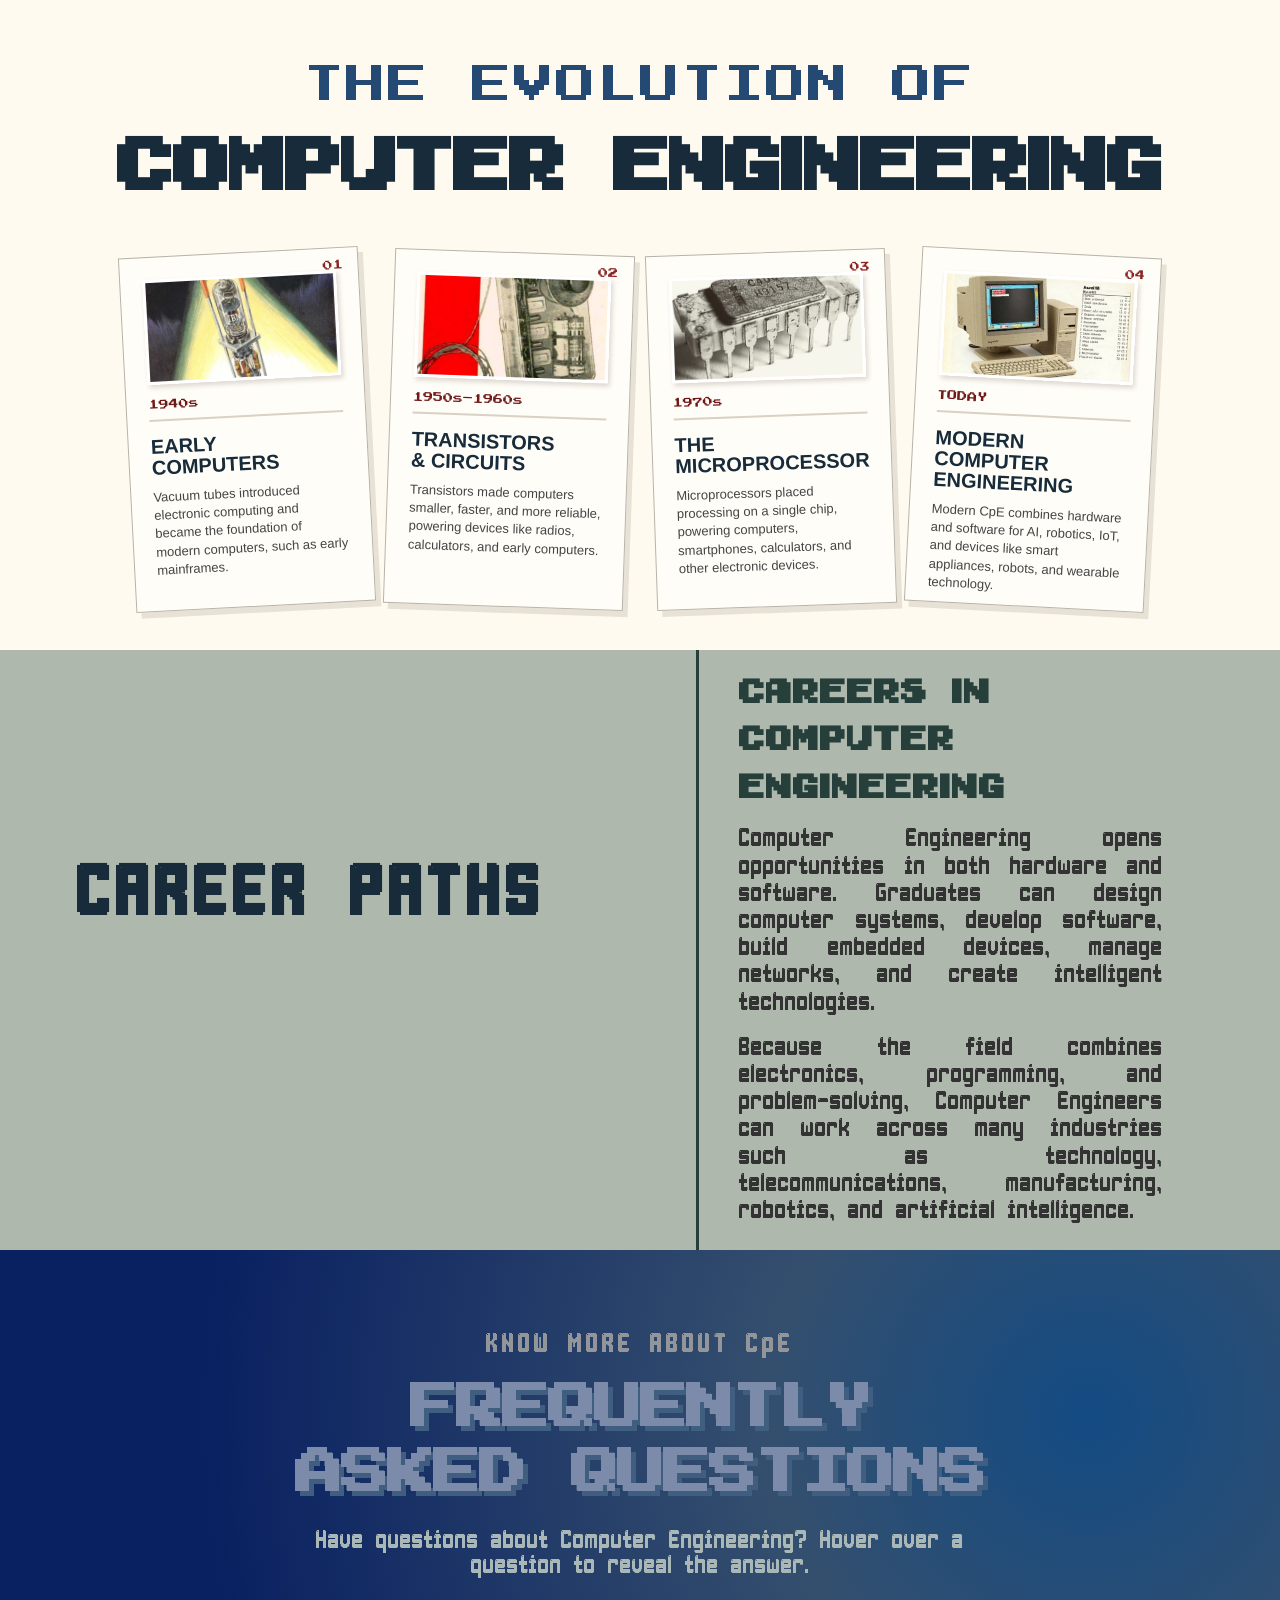
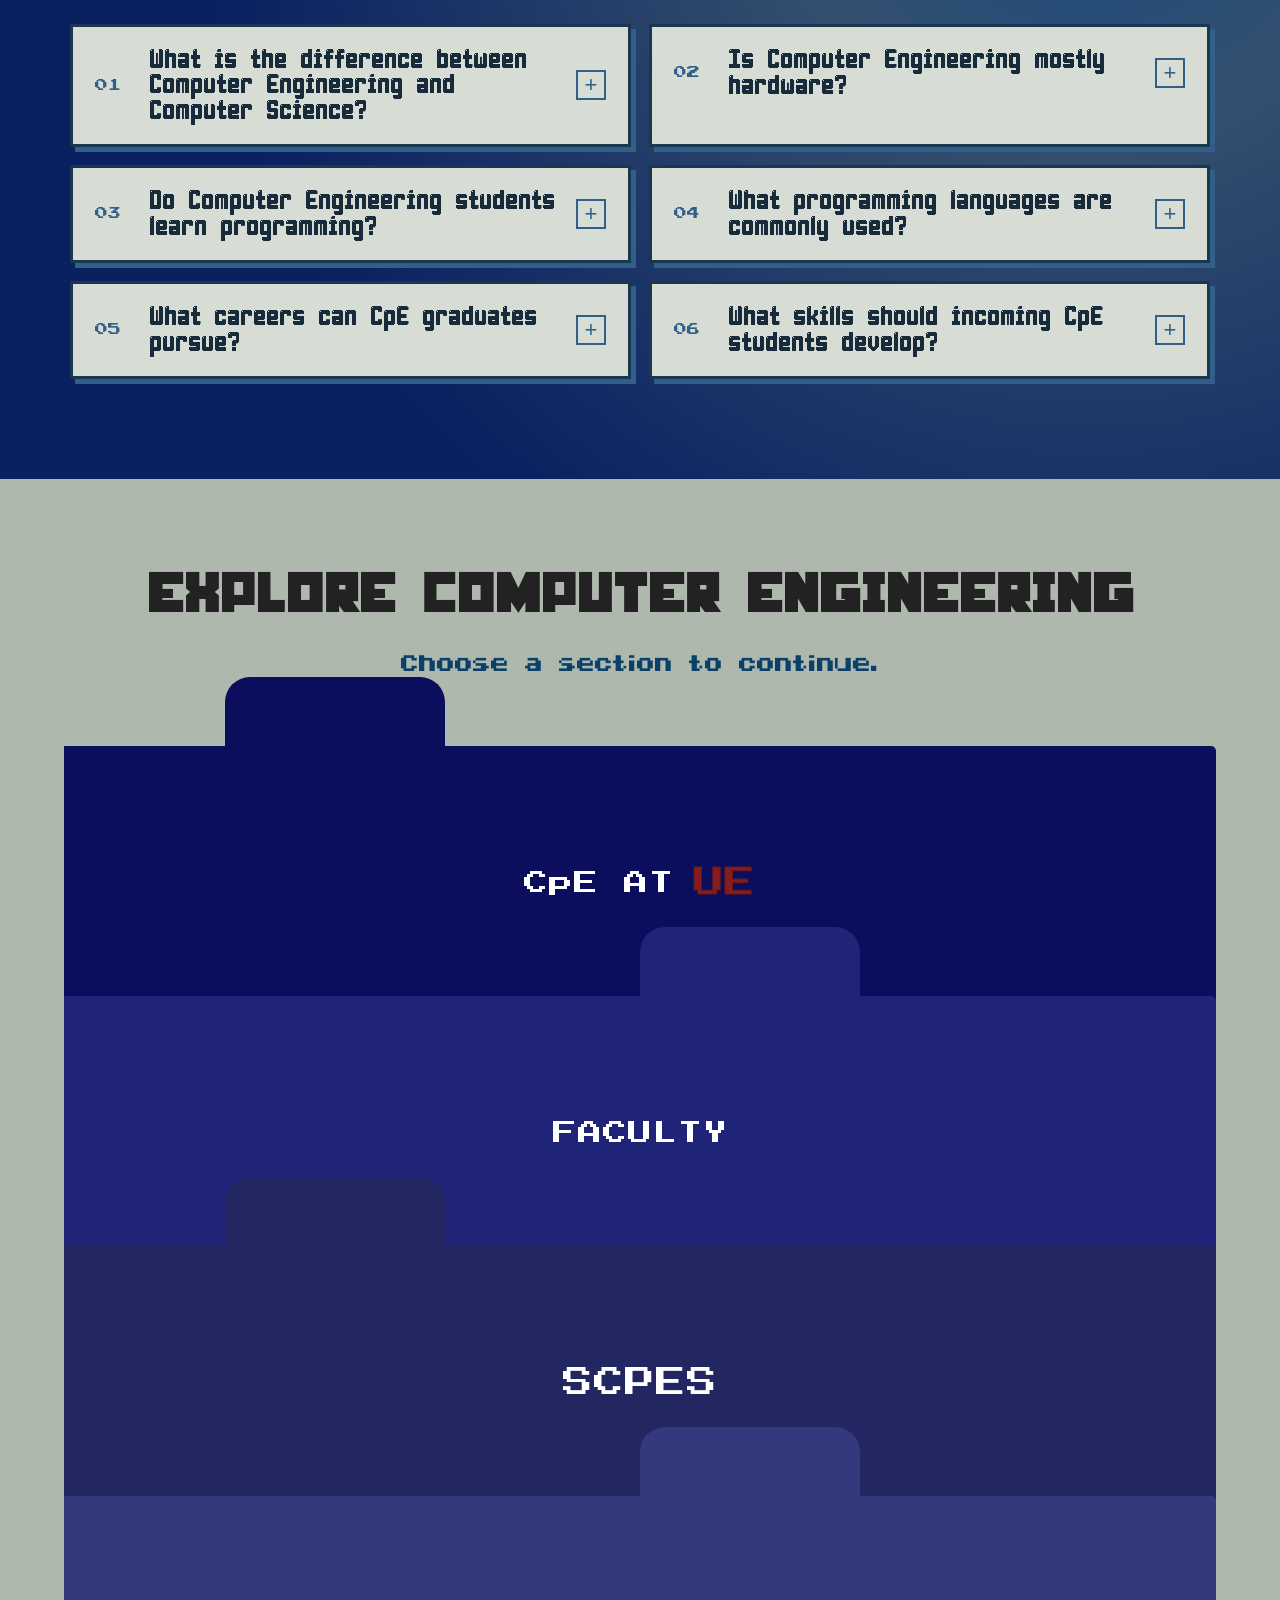
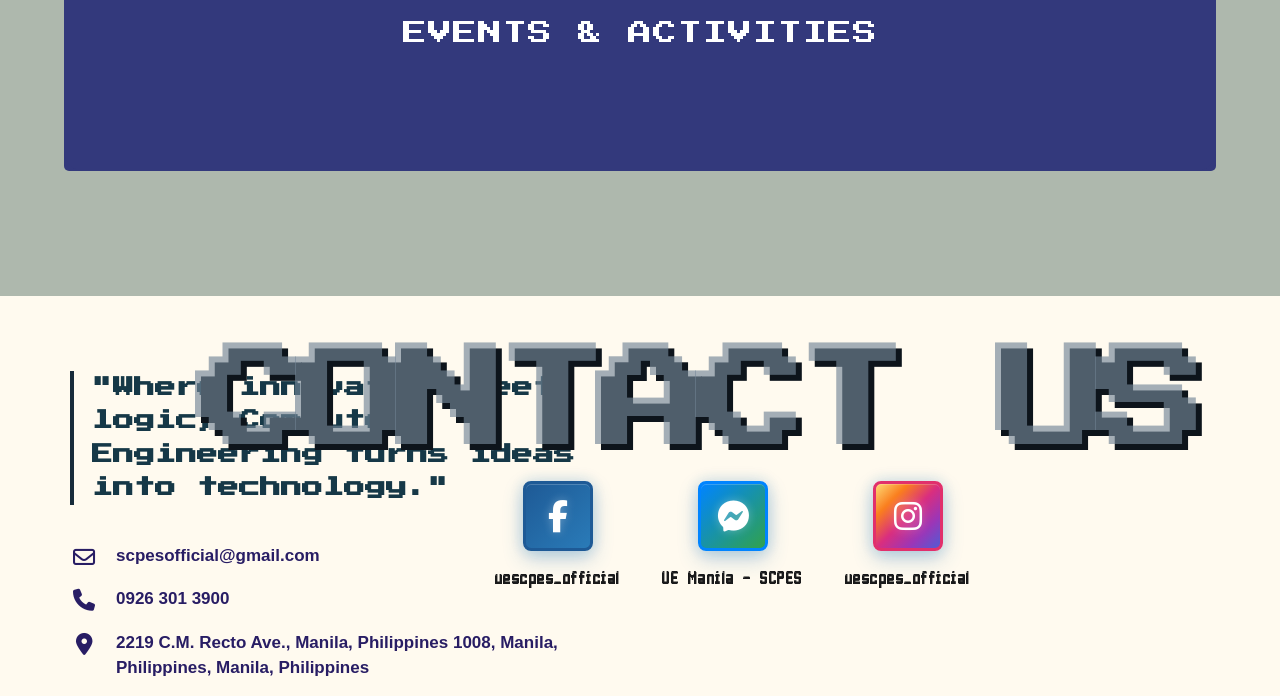
==== commit 50e65e7f: "Add scpesfinal.jpg to Assets directory" ====
--- a/index.html
+++ b/index.html
@@ -21,6 +21,102 @@
 
 
 <body>
+
+  <!-- ==================================================
+     CPE OPENING SCREEN
+================================================== -->
+
+<div class="cpe-opening" id="cpeOpening">
+
+    <div class="cpe-opening-container">
+
+        <!-- SMALL INTRO LABEL -->
+        <div class="cpe-intro-label">
+            UNIVERSITY OF THE EAST
+        </div>
+
+        <!-- CPE -->
+        <div class="cpe-opening-title">
+            <span>C</span>
+            <span>P</span>
+            <span>E</span>
+        </div>
+
+        <!-- SUBTITLE -->
+        <div class="cpe-intro-subtitle">
+            COMPUTER ENGINEERING
+        </div>
+
+        <!-- GHOST -->
+        <div class="cpe-opening-ghost">
+            <div></div>
+            <div></div>
+            <div></div>
+            <div></div>
+            <div></div>
+        </div>
+
+    </div>
+
+</div>
+<script>
+
+window.addEventListener("load", function () {
+
+    const opening = document.getElementById("cpeOpening");
+
+    if (!opening) return;
+
+
+    /*
+       Check how the user arrived at HOME.
+    */
+
+    const navigationType =
+        performance.getEntriesByType("navigation")[0];
+
+
+    /*
+       If HOME was opened through a link from another
+       page, don't show the opening animation.
+    */
+
+    if (
+        document.referrer &&
+        document.referrer.includes(window.location.hostname)
+    ) {
+
+        opening.style.display = "none";
+
+        document.body.style.overflow = "";
+
+        return;
+    }
+
+
+    /*
+       Otherwise, this is a fresh visit or refresh.
+       Show the opening animation.
+    */
+
+    document.body.style.overflow = "hidden";
+
+
+    /*
+       Let the animation finish.
+    */
+
+    setTimeout(function () {
+
+        opening.classList.add("hide");
+
+        document.body.style.overflow = "";
+
+    }, 3900);
+
+});
+
+</script>
 
 
 <!-- ==================================================
--- a/style.css
+++ b/style.css
@@ -64,6 +64,530 @@
 
     z-index: 5;
 }
+
+
+/* ==================================================
+   CPE OPENING SCREEN
+================================================== */
+
+.cpe-opening {
+    position: fixed;
+    inset: 0;
+    width: 100%;
+    height: 100vh;
+
+    z-index: 99999;
+
+    display: grid;
+    place-items: center;
+
+    overflow: hidden;
+
+    background:
+        radial-gradient(
+            circle at 50% 50%,
+            rgba(36, 74, 115, 0.30),
+            transparent 45%
+        ),
+        linear-gradient(
+            135deg,
+            #07111d 0%,
+            #101d2c 50%,
+            #172b3a 100%
+        );
+
+    transition:
+        opacity 0.9s ease,
+        visibility 0.9s ease;
+}
+
+
+/* ==================================================
+   CONTAINER
+================================================== */
+
+.cpe-opening-container {
+    position: relative;
+
+    width: 100%;
+    height: 100%;
+
+    display: grid;
+    place-items: center;
+
+    overflow: hidden;
+}
+
+
+/* ==================================================
+   BACKGROUND GRID
+================================================== */
+
+.cpe-opening-container::before {
+    content: "";
+
+    position: absolute;
+    inset: 0;
+
+    background-image:
+        linear-gradient(
+            rgba(255,255,255,0.025) 1px,
+            transparent 1px
+        ),
+        linear-gradient(
+            90deg,
+            rgba(255,255,255,0.025) 1px,
+            transparent 1px
+        );
+
+    background-size: 45px 45px;
+
+    opacity: 0;
+
+    animation:
+        openingGrid 1s ease 0.2s forwards;
+
+    pointer-events: none;
+}
+
+
+@keyframes openingGrid {
+    to {
+        opacity: 1;
+    }
+}
+
+
+/* ==================================================
+   UNIVERSITY LABEL
+================================================== */
+
+.cpe-intro-label {
+    position: absolute;
+
+    top: 31%;
+
+    width: 100%;
+
+    text-align: center;
+
+    font-family:
+        "Press Start 2P",
+        monospace;
+
+    font-size: 19spx;
+
+    letter-spacing: 4px;
+
+    color: rgba(216, 255, 255, 0.65);
+
+    opacity: 0;
+
+    transform: translateY(15px);
+
+    animation:
+        introLabel 0.8s ease 0.3s forwards;
+}
+
+
+@keyframes introLabel {
+
+    to {
+        opacity: 1;
+        transform: translateY(0);
+    }
+
+}
+
+
+/* ==================================================
+   BIG C P E
+================================================== */
+
+.cpe-opening-title {
+
+    position: absolute;
+
+    top: 50%;
+    left: 50%;
+
+    transform:
+        translate(-50%, -50%);
+
+    display: flex;
+
+    align-items: center;
+    justify-content: center;
+
+    gap: 2.5vmin;
+
+    z-index: 2;
+
+    white-space: nowrap;
+
+    pointer-events: none;
+}
+
+
+/* ==================================================
+   INDIVIDUAL LETTERS
+================================================== */
+
+.cpe-opening-title span {
+
+    display: inline-block;
+
+    font-family:
+        "Montserrat",
+        Arial,
+        sans-serif;
+
+    font-size: 32vmin;
+
+    font-weight: 900;
+
+    line-height: 0.8;
+
+    color: #f4efe2;
+
+    opacity: 0;
+
+    transform:
+        translateY(70px)
+        scale(0.65);
+
+    text-shadow:
+        0 0 0 rgba(25,118,210,0),
+        5px 5px 0 rgba(0,0,0,0.25);
+
+    animation:
+        letterEntrance 1s cubic-bezier(.16,1,.3,1) forwards;
+}
+
+
+/* EACH LETTER ENTERS SEPARATELY */
+
+.cpe-opening-title span:nth-child(1) {
+    animation-delay: 0.35s;
+}
+
+.cpe-opening-title span:nth-child(2) {
+    animation-delay: 0.50s;
+}
+
+.cpe-opening-title span:nth-child(3) {
+    animation-delay: 0.65s;
+}
+
+
+@keyframes letterEntrance {
+
+    0% {
+        opacity: 0;
+
+        transform:
+            translateY(70px)
+            scale(0.65);
+
+        text-shadow:
+            0 0 0 rgba(25,118,210,0);
+    }
+
+    60% {
+        opacity: 1;
+
+        transform:
+            translateY(-8px)
+            scale(1.05);
+
+        text-shadow:
+            0 0 25px rgba(25,118,210,0.5),
+            5px 5px 0 rgba(0,0,0,0.25);
+    }
+
+    100% {
+        opacity: 1;
+
+        transform:
+            translateY(0)
+            scale(1);
+
+        text-shadow:
+            0 0 20px rgba(25,118,210,0.25),
+            5px 5px 0 rgba(0,0,0,0.25);
+    }
+
+}
+
+
+/* ==================================================
+   SUBTITLE
+================================================== */
+
+.cpe-intro-subtitle {
+
+    position: absolute;
+
+    top: 67%;
+
+    width: 100%;
+
+    text-align: center;
+
+    font-family:
+        "Press Start 2P",
+        monospace;
+
+    font-size: 19px;
+
+    letter-spacing: 3px;
+
+    color: rgba(244,239,226,0.55);
+
+    opacity: 0;
+
+    transform: translateY(-10px);
+
+    animation:
+        subtitleEntrance 0.8s ease 1s forwards;
+}
+
+
+@keyframes subtitleEntrance {
+
+    to {
+        opacity: 1;
+        transform: translateY(0);
+    }
+
+}
+
+
+/* ==================================================
+   GHOST
+================================================== */
+
+.cpe-opening-ghost {
+
+    width: 8vmin;
+    height: 12vmin;
+
+    position: absolute;
+
+    z-index: 5;
+
+    top: 50%;
+    left: 50%;
+
+    background-color: #e7e6e6;
+
+    background-image:
+
+        radial-gradient(
+            ellipse at 35% 40%,
+            #000 8%,
+            transparent 0%
+        ),
+
+        radial-gradient(
+            ellipse at 65% 40%,
+            #000 8%,
+            transparent 0%
+        ),
+
+        radial-gradient(
+            ellipse at 50% 60%,
+            #000 8%,
+            transparent 0%
+        );
+
+    border-radius:
+        100% / 70% 70% 0% 0%;
+
+    opacity: 0;
+
+    mix-blend-mode: exclusion;
+
+    /*
+       ONE PASS ONLY
+    */
+
+    transform:
+        translate(45em, -50%)
+        rotateZ(-90deg);
+
+    animation:
+        ghostEntrance 2.1s cubic-bezier(.65,0,.25,1)
+        1.45s 1 forwards;
+}
+
+
+/* ==================================================
+   GHOST ONE-TIME MOVEMENT
+================================================== */
+
+@keyframes ghostEntrance {
+
+    0% {
+
+        opacity: 0;
+
+        transform:
+            translate(45em, -50%)
+            rotateZ(-90deg);
+    }
+
+    10% {
+
+        opacity: 0.9;
+    }
+
+    100% {
+
+        opacity: 0.9;
+
+        transform:
+            translate(-45em, -50%)
+            rotateZ(-90deg);
+    }
+
+}
+
+
+/* ==================================================
+   GHOST WAVES
+================================================== */
+
+.cpe-opening-ghost div {
+    position: absolute;
+
+    width: 20%;
+
+    background-color: #e7e6e6;
+}
+
+
+/* FIRST */
+
+.cpe-opening-ghost div:nth-of-type(1) {
+
+    height: 7vmin;
+
+    left: 0;
+    bottom: -6vmin;
+
+    border-radius:
+        100% / 0% 0% 50% 50%;
+}
+
+
+/* SECOND + FOURTH */
+
+.cpe-opening-ghost div:nth-of-type(2),
+.cpe-opening-ghost div:nth-of-type(4) {
+
+    height: 4vmin;
+
+    left: 20%;
+    bottom: -3vmin;
+
+    border-radius:
+        100% / 50% 50% 0% 0%;
+
+    background-color: transparent;
+}
+
+
+/* CENTER */
+
+.cpe-opening-ghost div:nth-of-type(3) {
+
+    height: 4vmin;
+
+    left: 40%;
+    bottom: -3.95vmin;
+
+    border-radius:
+        100% / 0% 0% 60% 60%;
+
+    background-color: #e7e6e6;
+}
+
+
+/* FOURTH */
+
+.cpe-opening-ghost div:nth-of-type(4) {
+    left: 60%;
+}
+
+
+/* FIFTH */
+
+.cpe-opening-ghost div:nth-of-type(5) {
+
+    height: 3vmin;
+
+    left: 80%;
+    bottom: -2.9vmin;
+
+    border-radius:
+        100% / 0% 0% 70% 70%;
+
+    background-color: #e7e6e6;
+}
+
+
+/* ==================================================
+   FADE OUT AFTER GHOST
+================================================== */
+
+.cpe-opening.hide {
+
+    opacity: 0;
+
+    visibility: hidden;
+
+    pointer-events: none;
+}
+
+
+/* ==================================================
+   MOBILE
+================================================== */
+
+@media (max-width: 600px) {
+
+    .cpe-opening-title {
+
+        gap: 3vmin;
+    }
+
+    .cpe-opening-title span {
+
+        font-size: 38vmin;
+    }
+
+    .cpe-intro-label {
+
+        top: 32%;
+
+        font-size: 6px;
+
+        letter-spacing: 2px;
+    }
+
+    .cpe-intro-subtitle {
+
+        top: 65%;
+
+        font-size: 6px;
+
+        letter-spacing: 2px;
+    }
+
+}
+
+
 /* ==================================================
    COMBINED DESIGN — COMPACT GLASSMORPHISM NAVBAR
 ================================================== */
@@ -138,9 +662,9 @@
 
     flex-shrink: 0;
 
-    width: 42px;
-
-    height: 42px;
+    width: 50px;
+
+    height: px;
 
     background:
         rgba(25, 118, 210, 0.2);
@@ -150,8 +674,15 @@
         rgba(25, 118, 210, 0.3);
 
     border-radius: 50%;
-
-}
+    filter:
+        drop-shadow(0 0 5px rgba(255, 255, 255, 0.349))
+        drop-shadow(0 0 12px rgba(110, 170, 255, 0.253));
+
+    transition: transform 0.3s ease, filter 0.3s ease;
+
+}
+
+
 
 
 .logo img {
@@ -328,260 +859,122 @@
     width: calc(100% - 18px);
 
 }
-
-/* ==================================================
-   JOIN BUTTON
-================================================== */
-
 .join-btn {
-
-    position: relative;
-
-    height: 40px !important;
-
-    padding:
-        0 19px !important;
-
-    background:
-        linear-gradient(
-            135deg,
-            #1976d2c4,
-            #093577
-        );
-
-    color: white !important;
-
-    border:
-        1px solid
-        rgba(25, 118, 210, 0.3);
-
-    border-radius: 22px;
-
-    font-family:
-        "Hunger Games",
-        Arial,
-        sans-serif;
-
-    font-size: 15px !important;
-
-    font-weight: 400;
+    display: inline-flex;
+    align-items: center;
+    justify-content: center;
+
+    padding: 14px 30px;
+
+    border: 2px solid #2f6fa3;
+    border-radius: 30px;
+
+    background: linear-gradient(135deg, #1a3a52, #0b395f);
+    background-color: #1a3a52;
+
+    color: #e5e9e3 !important;
+
+    font-family: "Press Start 2P", sans-serif;
+    font-size: 11px;
+    font-weight: normal;
+
+    line-height: 1;
+    white-space: nowrap;
 
     cursor: pointer;
-
-    transition:
-        all 0.3s ease;
-
-    box-shadow:
-        0 0 12px
-        rgba(25, 118, 210, 0.15);
-
-    display: flex;
-
-    align-items: center;
-
-    justify-content: center;
-
-    flex-shrink: 0;
-
-    text-decoration: none;
-
-    margin-left: 4px;
-
-    /* Remove browser button styling */
+    outline: none;
+
     appearance: none;
     -webkit-appearance: none;
 
-    line-height: normal;
-
-}
-
-
-/* ==================================================
-   JOIN BUTTON HOVER
+    position: relative;
+
+    transition:
+        all 0.3s cubic-bezier(0.34, 1.56, 0.64, 1);
+
+    /* CONTINUOUS GLOW ANIMATION */
+    animation: joinButtonDarkBlueGlow 2.2s ease-in-out infinite !important;
+
+    /* Base glow */
+    box-shadow:
+        0 0 12px rgba(47, 111, 163, 0.5),
+        0 0 25px rgba(47, 111, 163, 0.2) !important;
+}
+
+/* ==================================================
+   JOIN BUTTON HOVER — INTENSIFIED DARK BLUE GLOW
 ================================================== */
 
 .join-btn:hover {
-
-    transform:
-        translateY(-2px);
-
-    background:
-        linear-gradient(
-            135deg,
-            #0d47a1,
-            #0a2f73
-        );
-
+    background: linear-gradient(135deg, #254866, #3a7ba8);
+    background-color: #254866;
+
+    border-color: #5a8fc4;
+
+    color: #ffffff !important;
+
+    transform: translateY(-3px) scale(1.08);
+
+    /* Intensified dark blue glow on hover */
     box-shadow:
-        0 0 20px
-        rgba(25, 118, 210, 0.3);
-
-    border-color:
-        rgba(25, 118, 210, 0.5);
-
-}
-
+        0 0 12px rgba(47, 111, 163, 1),
+        0 0 28px rgba(47, 111, 163, 0.8),
+        0 0 45px rgba(47, 111, 163, 0.5),
+        0 10px 30px rgba(47, 111, 163, 0.3),
+        inset 0 1px 0 rgba(255, 255, 255, 0.15) !important;
+
+    /* Pause animation on hover */
+    animation: none !important;
+}
+
+/* ==================================================
+   JOIN BUTTON ACTIVE/CLICK
+================================================== */
 
 .join-btn:active {
-
-    transform:
-        translateY(0);
-
-}
-
-
-/* ==================================================
-   RESPONSIVE — 1024px
-================================================== */
-
-@media (max-width: 1024px) {
-
-    header {
-
-        padding:
-            12px 15px;
-
-    }
-
-
-    .nav-container {
-
-        width: 90%;
-
-        padding:
-            7px 13px;
-
-        gap: 8px;
-
-    }
-
-
-    .logo {
-
-        width: 38px;
-
-        height: 38px;
-
-    }
-
-
-    .main-nav {
-
-        gap: 3px;
-
-    }
-
-
-    .main-nav a {
-
-        height: 34px;
-
-        padding:
-            0 8px;
-
-        font-size: 8px;
-
-    }
-
-
+    transform: translateY(-1px) scale(1.05);
+
+    box-shadow:
+        0 0 10px rgba(47, 111, 163, 0.7),
+        0 0 20px rgba(47, 111, 163, 0.4),
+        0 6px 20px rgba(47, 111, 163, 0.2),
+        inset 0 2px 4px rgba(0, 0, 0, 0.2) !important;
+}
+
+/* ==================================================
+   JOIN BUTTON FOCUS (KEYBOARD)
+================================================== */
+
+.join-btn:focus,
+.join-btn:focus-visible {
+    outline: 2px solid rgba(47, 111, 163, 0.6) !important;
+    outline-offset: 3px !important;
+}
+
+/* ==================================================
+   RESPONSIVE — MAINTAIN GLOW
+================================================== */
+
+@media (max-width: 768px) {
     .join-btn {
-
-        height: 36px !important;
-
-        padding:
-            0 13px !important;
-
-        font-size:
-            9px !important;
-
-    }
-
-
-    .main-nav a:not(.join-btn):hover::after,
-    .main-nav a.active:not(.join-btn)::after {
-
-        width:
-            calc(100% - 14px);
-
-    }
-
-}
-
-
-/* ==================================================
-   RESPONSIVE — 768px
-================================================== */
-
-@media (max-width: 768px) {
-
-    .nav-container {
-
-        width: 94%;
-
-        padding:
-            7px 12px;
-
-        gap: 6px;
-
-    }
-
-
-    .main-nav {
-
-        gap: 2px;
-
-    }
-
-
-    .main-nav a {
-
-        height: 32px;
-
-        padding:
-            0 6px;
-
+        animation: joinButtonDarkBlueGlow 2.2s ease-in-out infinite !important;
+    }
+
+    .join-btn:hover {
+        animation: none !important;
+    }
+
+    .join-btn {
+        padding: 10px 14px;
         font-size: 7px;
-
-    }
-
-
+    }
+}
+
+@media (max-width: 480px) {
     .join-btn {
-
-        height: 34px !important;
-
-        padding:
-            0 10px !important;
-
-        font-size:
-            8px !important;
-
-    }
-
-
-    .logo {
-
-        width: 36px;
-
-        height: 36px;
-
-    }
-
-
-    .main-nav a:not(.join-btn)::after {
-
-        bottom: 3px;
-
-    }
-
-
-    .main-nav a:not(.join-btn):hover::after,
-    .main-nav a.active:not(.join-btn)::after {
-
-        width:
-            calc(100% - 10px);
-
-    }
-
+        padding: 9px 12px;
+        font-size: 6px;
+    }
 }
 
 
@@ -749,15 +1142,13 @@
     color:
         rgba(255, 255, 255, 0.65);
 
-    font-family: "masaki"
-        Arial,
-        sans-serif;
-
-    font-size: 13px;
+    font-family: "masaki";
+
+    font-size: 25px;
 
     font-weight: normal;
 
-    line-height: 1.5;
+    line-height: 1.3;
 
 }
 
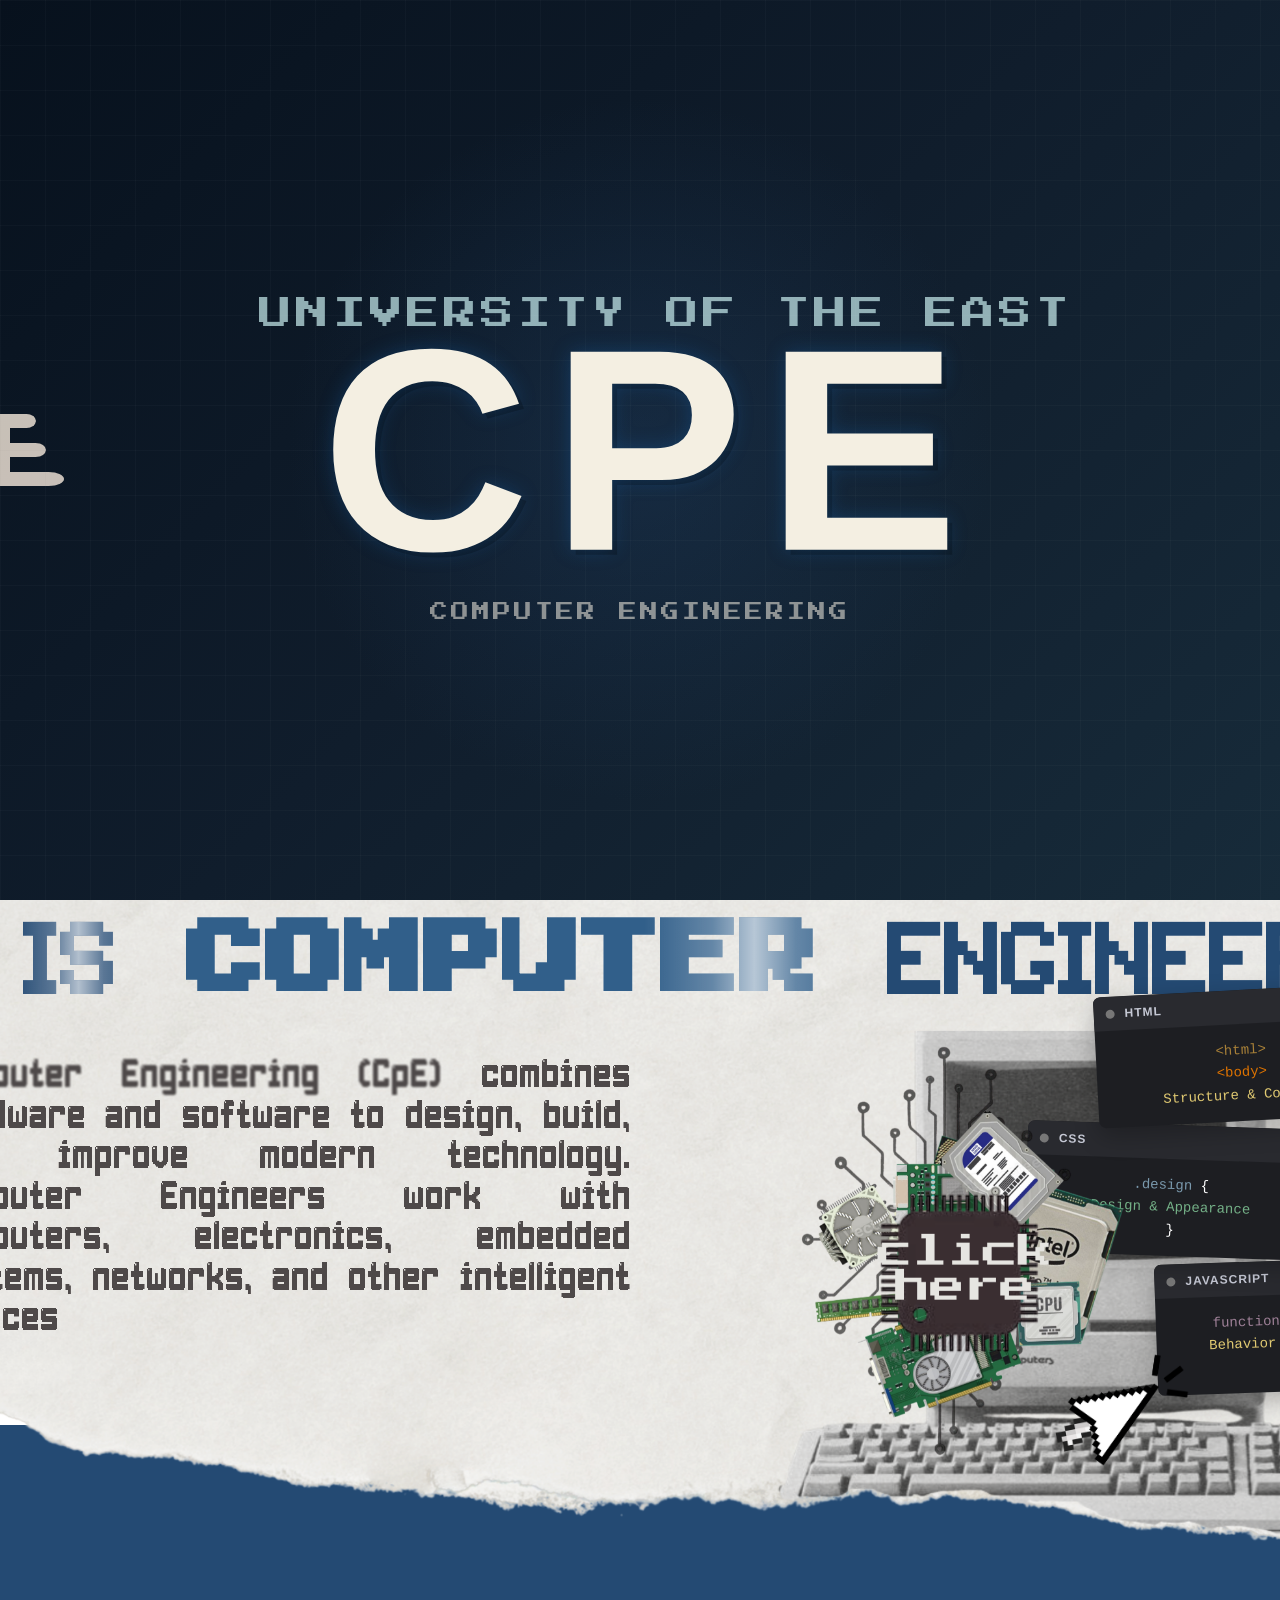
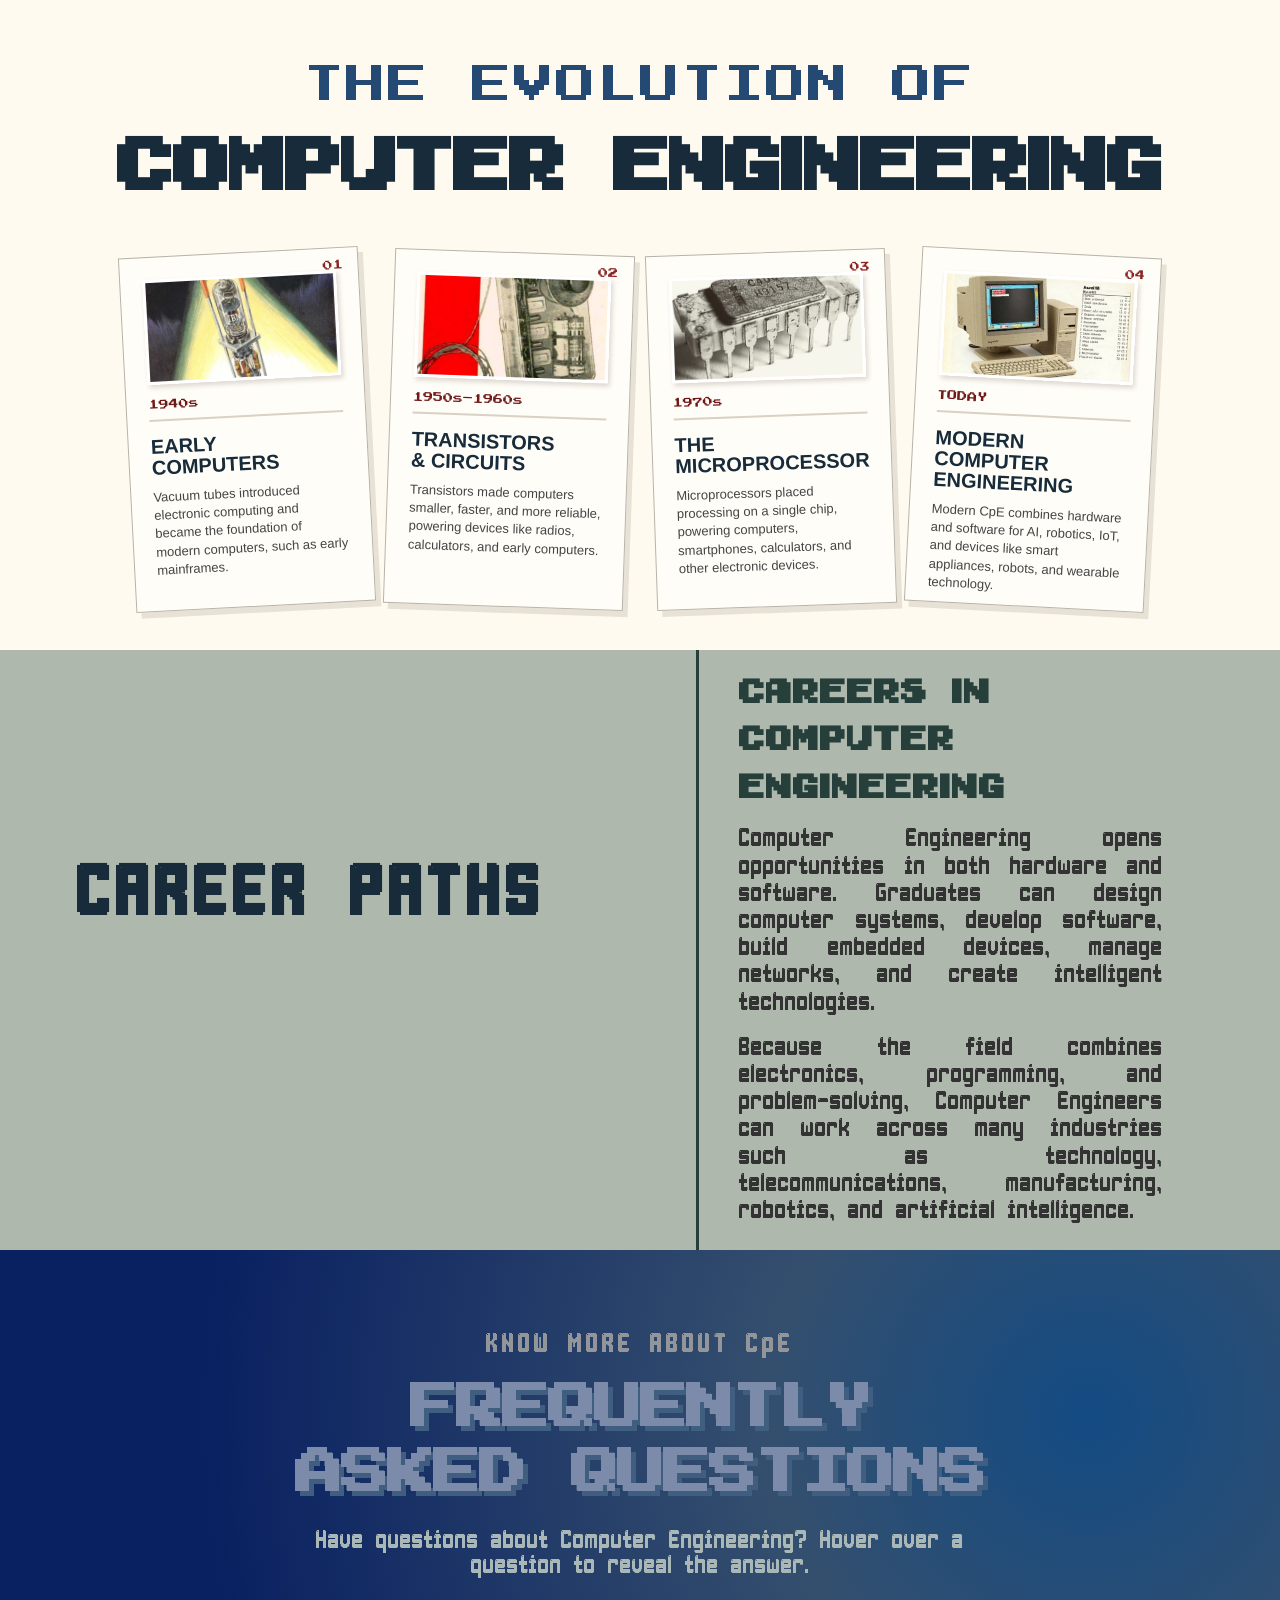
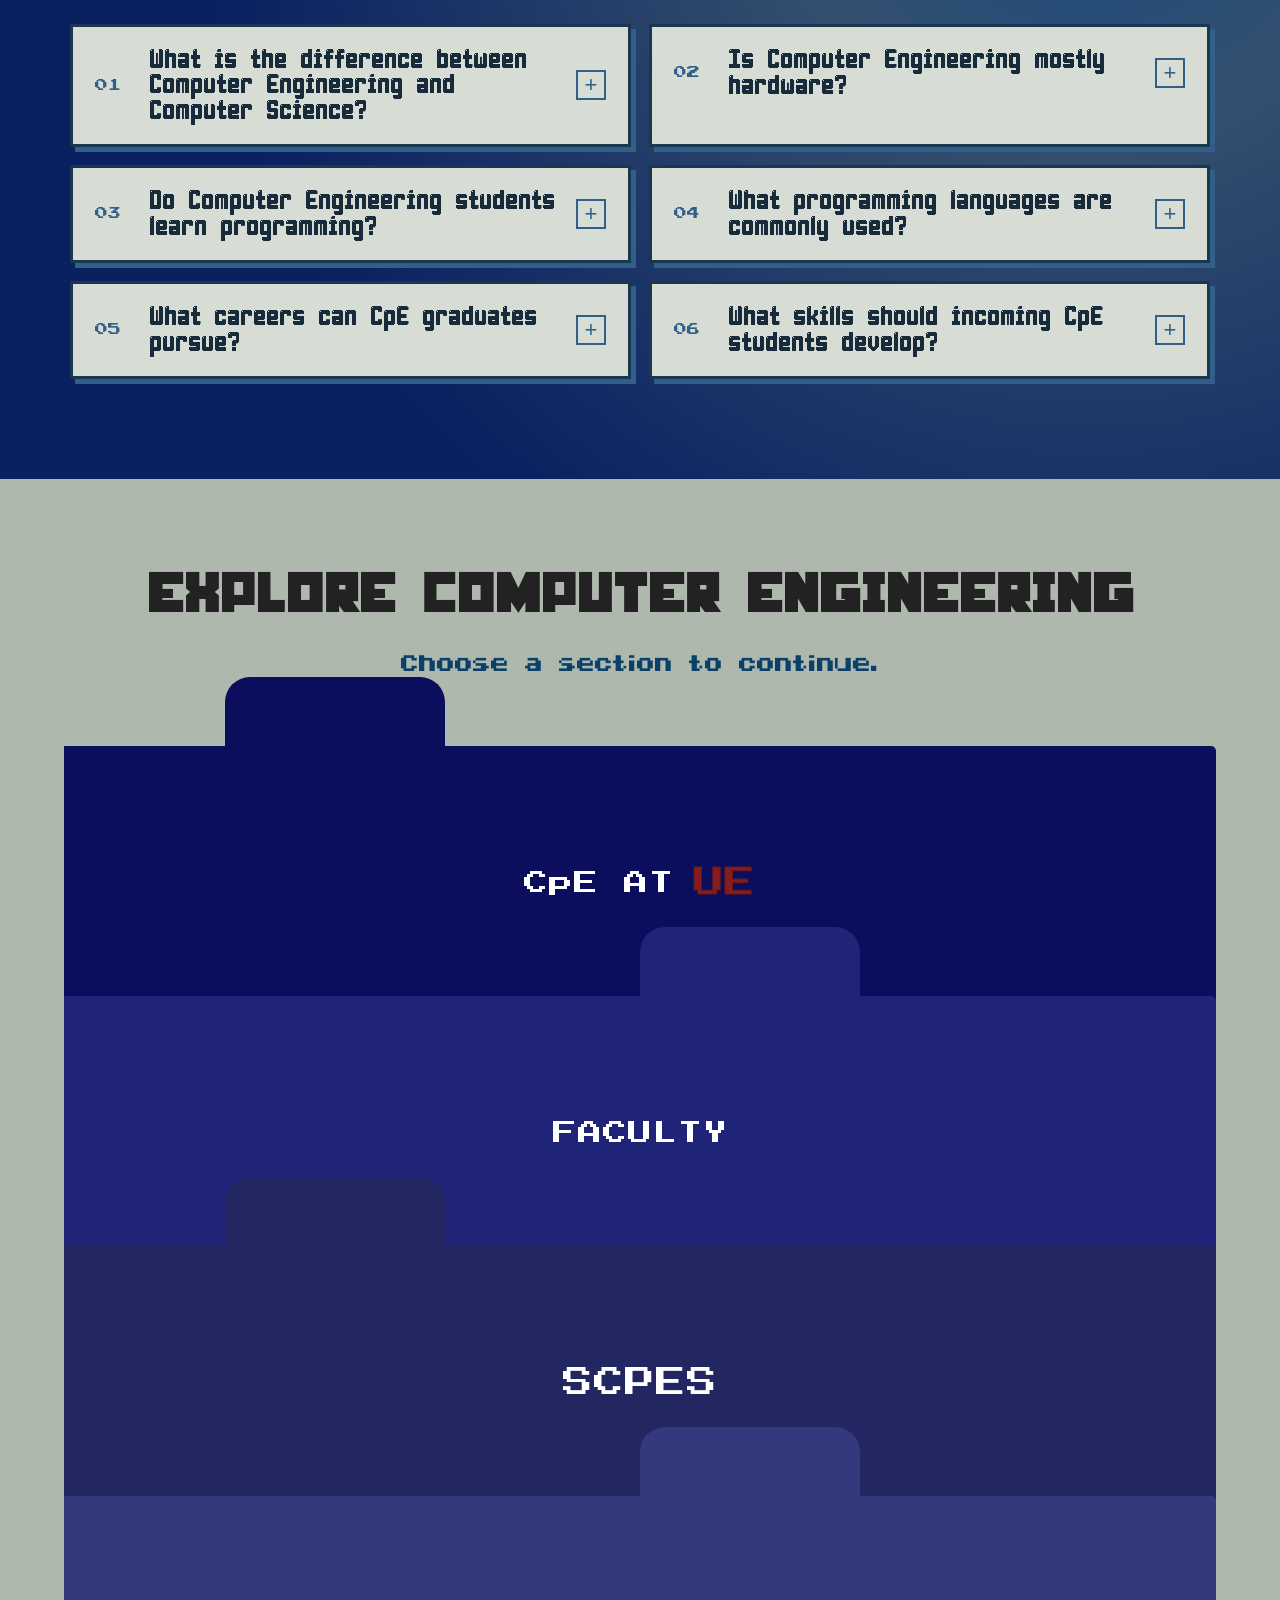
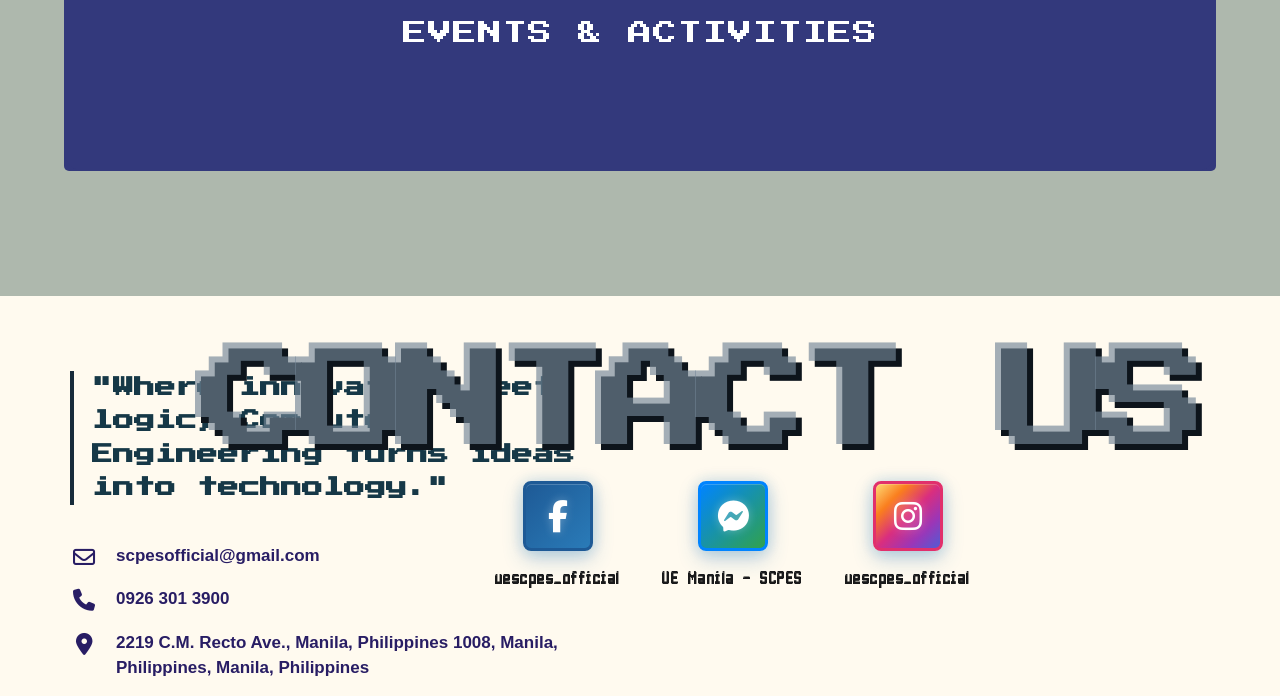
==== commit 296559c7: "Add JavaScript functionality for various sections including event photo carousel, faculty cards, and" ====
--- a/index.html
+++ b/index.html
@@ -14,7 +14,7 @@
 >
 
 <!-- CSS -->
-<link rel="stylesheet" href="style.css">
+<link rel="stylesheet" href="CSS/style.css">
 
 
 </head>
--- a/CSS/style.css
+++ b/CSS/style.css
@@ -0,0 +1,6503 @@
+/* ==================================================
+   GENERAL
+================================================== */
+
+* {
+    margin: 0;
+    padding: 0;
+    box-sizing: border-box;
+}
+
+html {
+    scroll-behavior: smooth;
+}
+
+body {
+    font-family: Arial, sans-serif;
+    background: #eeeeee;
+    color: #4d1f1f;
+    overflow-x: hidden;
+}
+
+
+/* ==================================================
+   TOP SECTION — SHARED BACKGROUND
+================================================== */
+
+.page-top {
+    position: relative;
+
+    width: 100%;
+
+    background-image: url("../Assets/finalpage.png");
+    background-size: cover;
+    background-position: center center;
+    background-repeat: no-repeat;
+
+    z-index: 1;
+}
+
+
+/* ==================================================
+   TOP SHADOW
+================================================== */
+
+.page-top::before {
+    content: "";
+
+    position: absolute;
+
+    top: 0;
+    left: 0;
+
+    width: 100%;
+    height: 140px;
+
+    background: linear-gradient(
+        to bottom,
+        rgba(0, 0, 0, 0.60),
+        rgba(0, 0, 0, 0.30),
+        rgba(0, 0, 0, 0)
+    );
+
+    pointer-events: none;
+
+    z-index: 5;
+}
+
+
+/* ==================================================
+   CPE OPENING SCREEN
+================================================== */
+
+.cpe-opening {
+    position: fixed;
+    inset: 0;
+    width: 100%;
+    height: 100vh;
+
+    z-index: 99999;
+
+    display: grid;
+    place-items: center;
+
+    overflow: hidden;
+
+    background:
+        radial-gradient(
+            circle at 50% 50%,
+            rgba(36, 74, 115, 0.30),
+            transparent 45%
+        ),
+        linear-gradient(
+            135deg,
+            #07111d 0%,
+            #101d2c 50%,
+            #172b3a 100%
+        );
+
+    transition:
+        opacity 0.9s ease,
+        visibility 0.9s ease;
+}
+
+
+/* ==================================================
+   CONTAINER
+================================================== */
+
+.cpe-opening-container {
+    position: relative;
+
+    width: 100%;
+    height: 100%;
+
+    display: grid;
+    place-items: center;
+
+    overflow: hidden;
+}
+
+
+/* ==================================================
+   BACKGROUND GRID
+================================================== */
+
+.cpe-opening-container::before {
+    content: "";
+
+    position: absolute;
+    inset: 0;
+
+    background-image:
+        linear-gradient(
+            rgba(255,255,255,0.025) 1px,
+            transparent 1px
+        ),
+        linear-gradient(
+            90deg,
+            rgba(255,255,255,0.025) 1px,
+            transparent 1px
+        );
+
+    background-size: 45px 45px;
+
+    opacity: 0;
+
+    animation:
+        openingGrid 1s ease 0.2s forwards;
+
+    pointer-events: none;
+}
+
+
+@keyframes openingGrid {
+    to {
+        opacity: 1;
+    }
+}
+
+/* ==================================================
+   UNIVERSITY LABEL
+================================================== */
+
+.cpe-intro-label {
+
+    position: absolute;
+
+    top: 33%;
+    left: 52%;
+
+    width: max-content;
+
+    text-align: center;
+
+    font-family:
+        "Press Start 2P",
+        monospace;
+
+    font-size: 33px;
+
+    letter-spacing: 4px;
+
+    color: rgba(216, 255, 255, 0.65);
+
+    opacity: 0;
+
+    transform: translateX(-50%) translateY(15px);
+
+    animation:
+        introLabel 0.8s ease 0.3s forwards;
+}
+
+
+@keyframes introLabel {
+
+    to {
+        opacity: 1;
+
+        transform:
+            translateX(-50%)
+            translateY(0);
+    }
+
+}
+
+
+/* ==================================================
+   BIG C P E
+================================================== */
+
+.cpe-opening-title {
+
+    position: absolute;
+
+    top: 50%;
+    left: 50%;
+
+    transform:
+        translate(-50%, -50%);
+
+    display: flex;
+
+    align-items: center;
+    justify-content: center;
+
+    gap: 2.5vmin;
+
+    z-index: 2;
+
+    white-space: nowrap;
+
+    pointer-events: none;
+}
+
+
+/* ==================================================
+   INDIVIDUAL LETTERS
+================================================== */
+
+.cpe-opening-title span {
+
+    display: inline-block;
+
+    font-family:
+        "Montserrat",
+        Arial,
+        sans-serif;
+
+    font-size: 32vmin;
+
+    font-weight: 900;
+
+    line-height: 0.8;
+
+    color: #f4efe2;
+
+    opacity: 0;
+
+    transform:
+        translateY(70px)
+        scale(0.65);
+
+    text-shadow:
+        0 0 0 rgba(25,118,210,0),
+        5px 5px 0 rgba(0,0,0,0.25);
+
+    animation:
+        letterEntrance 1s cubic-bezier(.16,1,.3,1) forwards;
+}
+
+
+/* EACH LETTER ENTERS SEPARATELY */
+
+.cpe-opening-title span:nth-child(1) {
+    animation-delay: 0.35s;
+}
+
+.cpe-opening-title span:nth-child(2) {
+    animation-delay: 0.50s;
+}
+
+.cpe-opening-title span:nth-child(3) {
+    animation-delay: 0.65s;
+}
+
+
+@keyframes letterEntrance {
+
+    0% {
+        opacity: 0;
+
+        transform:
+            translateY(70px)
+            scale(0.65);
+
+        text-shadow:
+            0 0 0 rgba(25,118,210,0);
+    }
+
+    60% {
+        opacity: 1;
+
+        transform:
+            translateY(-8px)
+            scale(1.05);
+
+        text-shadow:
+            0 0 25px rgba(25,118,210,0.5),
+            5px 5px 0 rgba(0,0,0,0.25);
+    }
+
+    100% {
+        opacity: 1;
+
+        transform:
+            translateY(0)
+            scale(1);
+
+        text-shadow:
+            0 0 20px rgba(25,118,210,0.25),
+            5px 5px 0 rgba(0,0,0,0.25);
+    }
+
+}
+
+/* ==================================================
+   SUBTITLE
+================================================== */
+
+.cpe-intro-subtitle {
+
+    position: absolute;
+
+    top: 67%;
+    left: 50%;
+
+    width: max-content;
+
+    text-align: center;
+
+    font-family:
+        "Press Start 2P",
+        monospace;
+
+    font-size: 18px;
+
+    letter-spacing: 3px;
+
+    color: rgba(244, 239, 226, 0.55);
+
+    opacity: 0;
+
+    transform:
+        translateX(-50%)
+        translateY(-10px);
+
+    animation:
+        subtitleEntrance 0.8s ease 1s forwards;
+}
+
+
+@keyframes subtitleEntrance {
+
+    to {
+
+        opacity: 1;
+
+        transform:
+            translateX(-50%)
+            translateY(0);
+
+    }
+
+}
+
+/* ==================================================
+   GHOST
+================================================== */
+
+.cpe-opening-ghost {
+
+    width: 8vmin;
+    height: 12vmin;
+
+    position: absolute;
+
+    z-index: 5;
+
+    top: 50%;
+    left: 50%;
+
+    background-color: #e7e6e6;
+
+    background-image:
+
+        radial-gradient(
+            ellipse at 35% 40%,
+            #000 8%,
+            transparent 0%
+        ),
+
+        radial-gradient(
+            ellipse at 65% 40%,
+            #000 8%,
+            transparent 0%
+        ),
+
+        radial-gradient(
+            ellipse at 50% 60%,
+            #000 8%,
+            transparent 0%
+        );
+
+    border-radius:
+        100% / 70% 70% 0% 0%;
+
+    opacity: 0;
+
+    mix-blend-mode: exclusion;
+
+    /*
+       ONE PASS ONLY
+    */
+
+    transform:
+        translate(45em, -50%)
+        rotateZ(-90deg);
+
+    animation:
+        ghostEntrance 2.1s cubic-bezier(.65,0,.25,1)
+        1.45s 1 forwards;
+}
+
+
+/* ==================================================
+   GHOST ONE-TIME MOVEMENT
+================================================== */
+
+@keyframes ghostEntrance {
+
+    0% {
+
+        opacity: 0;
+
+        transform:
+            translate(45em, -50%)
+            rotateZ(-90deg);
+    }
+
+    10% {
+
+        opacity: 0.9;
+    }
+
+    100% {
+
+        opacity: 0.9;
+
+        transform:
+            translate(-45em, -50%)
+            rotateZ(-90deg);
+    }
+
+}
+
+
+/* ==================================================
+   GHOST WAVES
+================================================== */
+
+.cpe-opening-ghost div {
+    position: absolute;
+
+    width: 20%;
+
+    background-color: #e7e6e6;
+}
+
+
+/* FIRST */
+
+.cpe-opening-ghost div:nth-of-type(1) {
+
+    height: 7vmin;
+
+    left: 0;
+    bottom: -6vmin;
+
+    border-radius:
+        100% / 0% 0% 50% 50%;
+}
+
+
+/* SECOND + FOURTH */
+
+.cpe-opening-ghost div:nth-of-type(2),
+.cpe-opening-ghost div:nth-of-type(4) {
+
+    height: 4vmin;
+
+    left: 20%;
+    bottom: -3vmin;
+
+    border-radius:
+        100% / 50% 50% 0% 0%;
+
+    background-color: transparent;
+}
+
+
+/* CENTER */
+
+.cpe-opening-ghost div:nth-of-type(3) {
+
+    height: 4vmin;
+
+    left: 40%;
+    bottom: -3.95vmin;
+
+    border-radius:
+        100% / 0% 0% 60% 60%;
+
+    background-color: #e7e6e6;
+}
+
+
+/* FOURTH */
+
+.cpe-opening-ghost div:nth-of-type(4) {
+    left: 60%;
+}
+
+
+/* FIFTH */
+
+.cpe-opening-ghost div:nth-of-type(5) {
+
+    height: 3vmin;
+
+    left: 80%;
+    bottom: -2.9vmin;
+
+    border-radius:
+        100% / 0% 0% 70% 70%;
+
+    background-color: #e7e6e6;
+}
+
+
+/* ==================================================
+   FADE OUT AFTER GHOST
+================================================== */
+
+.cpe-opening.hide {
+
+    opacity: 0;
+
+    visibility: hidden;
+
+    pointer-events: none;
+}
+
+
+/* ==================================================
+   MOBILE
+================================================== */
+
+@media (max-width: 600px) {
+
+    .cpe-opening-title {
+
+        gap: 3vmin;
+    }
+
+    .cpe-opening-title span {
+
+        font-size: 38vmin;
+    }
+
+    .cpe-intro-label {
+
+        top: 32%;
+
+        font-size: 6px;
+
+        letter-spacing: 2px;
+    }
+
+    .cpe-intro-subtitle {
+
+        top: 65%;
+
+        font-size: 6px;
+
+        letter-spacing: 2px;
+    }
+
+}
+
+
+/* ==================================================
+   COMBINED DESIGN — COMPACT GLASSMORPHISM NAVBAR
+================================================== */
+
+header {
+    position: relative;
+    width: 100%;
+    padding: 14px 20px;
+    background: transparent;
+    box-sizing: border-box;
+    z-index: 10;
+}
+
+
+/* ==================================================
+   NAVIGATION CONTAINER
+================================================== */
+
+.nav-container {
+
+    width: 86%;
+
+    max-width: 1200px;
+
+     margin: 15px auto 0;
+
+    padding: 15px 30px;
+
+    display: flex;
+
+    align-items: center;
+
+    gap: 12px;
+
+    background:
+        linear-gradient(
+            to bottom,
+            rgba(20, 25, 40, 0.75),
+            rgba(15, 20, 35, 0.7)
+        );
+
+    backdrop-filter: blur(12px);
+
+    -webkit-backdrop-filter: blur(12px);
+
+    border:
+        1.5px solid
+        rgba(25, 118, 210, 0.25);
+
+    border-radius: 50px;
+
+    box-shadow:
+        0 0 20px rgba(25, 118, 210, 0.12),
+        inset 0 1px 0 rgba(255, 255, 255, 0.1);
+
+    box-sizing: border-box;
+
+}
+
+
+/* ==================================================
+   LOGO
+================================================== */
+
+.logo {
+
+    display: flex;
+
+    align-items: center;
+
+    justify-content: center;
+
+    flex-shrink: 0;
+
+    width: 50px;
+
+    height: px;
+
+    background:
+        rgba(25, 118, 210, 0.2);
+
+    border:
+        1px solid
+        rgba(25, 118, 210, 0.3);
+
+    border-radius: 50%;
+    filter:
+        drop-shadow(0 0 5px rgba(255, 255, 255, 0.349))
+        drop-shadow(0 0 12px rgba(110, 170, 255, 0.253));
+
+    transition: transform 0.3s ease, filter 0.3s ease;
+
+}
+
+
+
+
+.logo img {
+
+    width: 100%;
+
+    height: 100%;
+
+    object-fit: contain;
+
+    border-radius: 50%;
+
+}
+
+
+/* ==================================================
+   MAIN NAVIGATION
+================================================== */
+
+.main-nav {
+
+    display: flex;
+
+    align-items: center;
+
+    gap: 5px;
+
+    margin-left: auto;
+
+}
+
+
+/* ==================================================
+   NAVIGATION LINKS
+================================================== */
+
+.main-nav a {
+
+    position: relative;
+
+    display: inline-flex;
+
+    align-items: center;
+
+    justify-content: center;
+
+    height: 38px;
+
+    padding: 0 11px;
+
+    text-decoration: none;
+
+    color: #e0e0e0;
+
+    font-family:
+        "Press Start 2P",
+        cursive;
+
+    font-size: 10px;
+
+    font-weight: normal;
+
+    letter-spacing: 0.3px;
+
+    border-radius: 20px;
+
+    transition:
+        color 0.3s ease,
+        background 0.3s ease;
+
+    white-space: nowrap;
+
+    z-index: 2;
+
+}
+
+
+/* ==================================================
+   NAV HOVER
+================================================== */
+
+.main-nav a:hover {
+
+    color: #ffffff;
+
+}
+
+
+.main-nav a.active {
+
+    color: #ffffff;
+
+}
+
+
+.main-nav a.active:hover {
+
+    color: #ffffff;
+
+}
+
+
+/* ==================================================
+   UNDERLINE
+   — FITS THE LINK
+================================================== */
+
+.main-nav a:not(.join-btn)::after {
+
+    content: "";
+
+    position: absolute;
+
+    /*
+       Keeps underline close to the
+       bottom of the smaller navbar
+    */
+
+    bottom: 4px;
+
+    left: 50%;
+
+    transform:
+        translateX(-50%);
+
+    /*
+       Start small
+    */
+
+    width: 0;
+
+    height: 2px;
+
+    background:
+        linear-gradient(
+            90deg,
+            #1976d2,
+            #00bcd4
+        );
+
+    border-radius: 2px;
+
+    transition:
+        width 0.35s
+        cubic-bezier(
+            0.25,
+            0.46,
+            0.45,
+            0.94
+        );
+
+    z-index: 3;
+
+}
+
+
+/* ==================================================
+   UNDERLINE — HOVER
+================================================== */
+
+.main-nav a:not(.join-btn):hover::after {
+
+    width: calc(100% - 18px);
+
+}
+
+
+/* ==================================================
+   UNDERLINE — ACTIVE PAGE
+================================================== */
+
+.main-nav a.active:not(.join-btn)::after {
+
+    width: calc(100% - 18px);
+
+}
+.join-btn {
+    display: inline-flex;
+    align-items: center;
+    justify-content: center;
+
+    padding: 14px 30px;
+
+    border: 2px solid #2f6fa3;
+    border-radius: 30px;
+
+    background: linear-gradient(135deg, #1a3a52, #0b395f);
+    background-color: #1a3a52;
+
+    color: #e5e9e3 !important;
+
+    font-family: "Press Start 2P", sans-serif;
+    font-size: 11px;
+    font-weight: normal;
+
+    line-height: 1;
+    white-space: nowrap;
+
+    cursor: pointer;
+    outline: none;
+
+    appearance: none;
+    -webkit-appearance: none;
+
+    position: relative;
+
+    transition:
+        all 0.3s cubic-bezier(0.34, 1.56, 0.64, 1);
+
+    /* CONTINUOUS GLOW ANIMATION */
+    animation: joinButtonDarkBlueGlow 2.2s ease-in-out infinite !important;
+
+    /* Base glow */
+    box-shadow:
+        0 0 12px rgba(47, 111, 163, 0.5),
+        0 0 25px rgba(47, 111, 163, 0.2) !important;
+}
+
+/* ==================================================
+   JOIN BUTTON HOVER — INTENSIFIED DARK BLUE GLOW
+================================================== */
+
+.join-btn:hover {
+    background: linear-gradient(135deg, #254866, #3a7ba8);
+    background-color: #254866;
+
+    border-color: #5a8fc4;
+
+    color: #ffffff !important;
+
+    transform: translateY(-3px) scale(1.08);
+
+    /* Intensified dark blue glow on hover */
+    box-shadow:
+        0 0 12px rgba(47, 111, 163, 1),
+        0 0 28px rgba(47, 111, 163, 0.8),
+        0 0 45px rgba(47, 111, 163, 0.5),
+        0 10px 30px rgba(47, 111, 163, 0.3),
+        inset 0 1px 0 rgba(255, 255, 255, 0.15) !important;
+
+    /* Pause animation on hover */
+    animation: none !important;
+}
+
+/* ==================================================
+   JOIN BUTTON ACTIVE/CLICK
+================================================== */
+
+.join-btn:active {
+    transform: translateY(-1px) scale(1.05);
+
+    box-shadow:
+        0 0 10px rgba(47, 111, 163, 0.7),
+        0 0 20px rgba(47, 111, 163, 0.4),
+        0 6px 20px rgba(47, 111, 163, 0.2),
+        inset 0 2px 4px rgba(0, 0, 0, 0.2) !important;
+}
+
+/* ==================================================
+   JOIN BUTTON FOCUS (KEYBOARD)
+================================================== */
+
+.join-btn:focus,
+.join-btn:focus-visible {
+    outline: 2px solid rgba(47, 111, 163, 0.6) !important;
+    outline-offset: 3px !important;
+}
+
+/* ==================================================
+   RESPONSIVE — MAINTAIN GLOW
+================================================== */
+
+@media (max-width: 768px) {
+    .join-btn {
+        animation: joinButtonDarkBlueGlow 2.2s ease-in-out infinite !important;
+    }
+
+    .join-btn:hover {
+        animation: none !important;
+    }
+
+    .join-btn {
+        padding: 10px 14px;
+        font-size: 7px;
+    }
+}
+
+@media (max-width: 480px) {
+    .join-btn {
+        padding: 9px 12px;
+        font-size: 6px;
+    }
+}
+
+
+/* ==================================================
+   JOIN ORGANIZATION MODAL
+================================================== */
+
+.join-modal {
+
+    display: none;
+
+    position: fixed;
+
+    inset: 0;
+
+    width: 100%;
+    height: 100%;
+
+    background:
+        rgba(5, 15, 30, 0.72);
+
+    backdrop-filter:
+        blur(7px);
+
+    -webkit-backdrop-filter:
+        blur(7px);
+
+    z-index: 9999;
+
+    align-items: center;
+
+    justify-content: center;
+
+    padding: 50px;
+
+    box-sizing: border-box;
+
+}
+
+
+/* ==================================================
+   MODAL BOX
+================================================== */
+
+.join-modal-content {
+
+    position: relative;
+
+    width: 100%;
+
+    max-width: 430px;
+
+    padding: 38px;
+
+    background:
+        linear-gradient(
+            145deg,
+            #172b3a,
+            #0d1d2a
+        );
+
+    border:
+        1px solid
+        rgba(120, 170, 210, 0.35);
+
+    border-radius: 18px;
+
+    box-shadow:
+        0 20px 60px
+        rgba(0, 0, 0, 0.45);
+
+    box-sizing: border-box;
+
+    animation:
+        joinModalShow 0.3s ease;
+
+}
+
+
+/* ==================================================
+   MODAL ANIMATION
+================================================== */
+
+@keyframes joinModalShow {
+
+    from {
+
+        opacity: 0;
+
+        transform:
+            translateY(20px)
+            scale(0.96);
+
+    }
+
+    to {
+
+        opacity: 1;
+
+        transform:
+            translateY(0)
+            scale(1);
+
+    }
+
+}
+
+
+/* ==================================================
+   MODAL TITLE
+================================================== */
+
+.join-modal-content h2 {
+
+    margin:
+        0 0 8px;
+
+    text-align: center;
+
+    color: #ffffff;
+
+    font-family:
+        "Hunger Games",
+        Arial,
+        sans-serif;
+
+    font-size: 24px;
+
+    font-weight: normal;
+
+    letter-spacing: 1px;
+
+    line-height: 1.2;
+
+}
+
+@font-face {
+    font-family: "Light Pixel";
+    src: url("../Assets/light_pixel.ttf")
+         format("truetype");
+}
+
+
+/* ==================================================
+   MASIKA FONT
+================================================== */
+
+@font-face {
+    font-family: "Masaki";
+    src: url("../Assets/Masaki.otf")
+         format("truetype");
+}
+
+/* ==================================================
+   MODAL SUBTITLE
+================================================== */
+
+.join-subtitle {
+
+    margin:
+        0 0 24px;
+
+    text-align: center;
+
+    color:
+        rgba(255, 255, 255, 0.65);
+
+    font-family: "masaki";
+
+    font-size: 25px;
+
+    font-weight: normal;
+
+    line-height: 1.3;
+
+}
+
+
+/* ==================================================
+   FORM LABELS
+================================================== */
+
+.join-modal-content label {
+
+    display: block;
+
+    margin:
+        0 0 7px;
+
+    color: #ffffff;
+
+    font-family: 
+        Arial,
+        sans-serif;
+
+    font-size: 12px;
+
+    font-weight: 600;
+
+    line-height: 1.4;
+
+}
+
+
+/* ==================================================
+   INPUTS + TEXTAREA
+================================================== */
+
+.join-modal-content input,
+.join-modal-content textarea {
+
+    width: 100%;
+
+    padding:
+        12px 13px;
+
+    margin:
+        0 0 17px;
+
+    box-sizing: border-box;
+
+    border:
+        1px solid
+        rgba(255, 255, 255, 0.15);
+
+    border-radius: 9px;
+
+    outline: none;
+
+    background:
+        rgba(255, 255, 255, 0.07);
+
+    color: white;
+
+    font-family: 'masaki'
+        Arial,
+        sans-serif;
+
+    font-size: 13px;
+
+    font-weight: normal;
+
+    line-height: 1.4;
+
+    transition:
+        0.25s ease;
+
+}
+
+
+.join-modal-content textarea {
+
+    resize: vertical;
+
+    min-height: 95px;
+
+}
+
+
+/* ==================================================
+   PLACEHOLDER
+================================================== */
+
+.join-modal-content input::placeholder,
+.join-modal-content textarea::placeholder {
+
+    color:
+        rgba(255, 255, 255, 0.4);
+
+    font-family:
+        Arial,
+        sans-serif;
+
+    font-size: 13px;
+
+}
+
+
+/* ==================================================
+   INPUT FOCUS
+================================================== */
+
+.join-modal-content input:focus,
+.join-modal-content textarea:focus {
+
+    border-color:
+        rgba(25, 118, 210, 0.8);
+
+    background:
+        rgba(255, 255, 255, 0.1);
+
+    box-shadow:
+        0 0 12px
+        rgba(25, 118, 210, 0.15);
+
+}
+
+
+/* ==================================================
+   CLOSE BUTTON
+================================================== */
+
+.join-close {
+
+    position: absolute;
+
+    top: 12px;
+
+    right: 15px;
+
+    width: 32px;
+
+    height: 32px;
+
+    padding: 0;
+
+    border: none;
+
+    background: transparent;
+
+    color:
+        rgba(255, 255, 255, 0.7);
+
+    font-family:
+        Arial,
+        sans-serif;
+
+    font-size: 26px;
+
+    font-weight: normal;
+
+    line-height: 32px;
+
+    cursor: pointer;
+
+    transition:
+        0.2s ease;
+
+}
+
+
+.join-close:hover {
+
+    color: white;
+
+    transform:
+        rotate(90deg);
+
+}
+
+
+/* ==================================================
+   SUBMIT BUTTON
+================================================== */
+
+.join-submit {
+
+    width: 100%;
+
+    height: 44px;
+
+    padding: 0;
+
+    border: none;
+
+    border-radius: 10px;
+
+    background:
+        linear-gradient(
+            135deg,
+            #1976d2,
+            #093577
+        );
+
+    color: white;
+
+    font-family:
+        "light pixel",
+        Arial,
+        sans-serif;
+
+    font-size: 11px;
+
+    font-weight: 600;
+
+    letter-spacing: 1px;
+
+    line-height: normal;
+
+    cursor: pointer;
+
+    transition:
+        0.3s ease;
+
+    appearance: none;
+
+    -webkit-appearance: none;
+
+}
+
+
+.join-submit:hover {
+
+    transform:
+        translateY(-2px);
+
+    background:
+        linear-gradient(
+            135deg,
+            #0d47a1,
+            #0a2f73
+        );
+
+    box-shadow:
+        0 8px 20px
+        rgba(25, 118, 210, 0.25);
+
+}
+
+
+/* ==================================================
+   MOBILE
+================================================== */
+
+@media (max-width: 500px) {
+
+    .join-modal-content {
+
+        padding:
+            26px 20px;
+
+        max-width: 95%;
+
+    }
+
+
+    .join-modal-content h2 {
+
+        font-size: 20px;
+
+    }
+
+
+    .join-subtitle {
+
+        font-size: 12px;
+
+    }
+
+
+    .join-modal-content label {
+
+        font-size: 11px;
+
+    }
+
+
+    .join-modal-content input,
+    .join-modal-content textarea {
+
+        font-size: 12px;
+
+    }
+
+
+    .join-submit {
+
+        font-size: 10px;
+
+    }
+
+}
+
+/* ==================================================
+   RESPONSIVE — 480px
+================================================== */
+
+@media (max-width: 480px) {
+
+    header {
+
+        padding:
+            10px 8px;
+
+    }
+
+
+    .nav-container {
+
+        width: 95%;
+
+        padding:
+            6px 10px;
+
+        gap: 6px;
+
+        border-radius:
+            30px;
+
+    }
+
+
+    .main-nav {
+
+        display: none;
+
+    }
+
+
+    .main-nav a {
+
+        display: none;
+
+    }
+
+
+    .join-btn {
+
+        margin-left: auto;
+
+    }
+
+
+    .logo {
+
+        width: 34px;
+
+        height: 34px;
+
+    }
+
+}
+
+
+/* ==================================================
+   HERO
+================================================== */
+
+.hero {
+    width: 100%;
+    background: transparent;
+    overflow: hidden;
+
+    position: relative;
+    z-index: 10;
+}
+
+
+/* ==================================================
+   HERO CONTENT
+================================================== */
+
+.hero-content {
+    width: 100%;
+    height: 800px;
+
+    position: relative;
+    overflow: hidden;
+
+    z-index: 20;
+}
+
+
+/* ==================================================
+   HERO BUTTON
+================================================== */
+
+.hero-btn {
+    position: absolute;
+
+    display: flex;
+    flex-direction: column;
+    align-items: center;
+    justify-content: center;
+
+    padding: 10px 20px;
+
+    text-decoration: none;
+
+    pointer-events: auto;
+
+    /* KEEP BUTTON ABOVE SHADOW */
+    z-index: 30;
+
+    transition:
+        background 0.3s ease,
+        color 0.3s ease,
+        box-shadow 0.3s ease,
+        border-color 0.3s ease;
+}
+/* ==================================================
+   GAMEPLAY FONT
+================================================== */
+
+@font-face {
+    font-family: "Gameplay";
+    src: url("../Assets/Gameplay.ttf") format("truetype");
+}
+
+/* ==================================================
+   MASAKI FONT
+================================================== */
+
+@font-face {
+    font-family: "masaki";
+    src: url("../Assets/masaki.otf") format("opentype");
+}
+
+/* ==================================================
+   ABOUT CpE BUTTON
+================================================== */
+
+.explore-btn {
+    left: 11%;
+    top: 60%;
+
+    width: 270px;
+    height: 82px;
+
+    background: #7c7c7c;
+    color: #161212;
+
+    border: 5px solid #292b2b;
+    border-radius: 40px;
+
+    box-shadow: none;
+
+    animation: aboutMove 1.3s ease-in-out infinite alternate;
+}
+
+/* ==================================================
+   ABOUT CpE MOVEMENT
+================================================== */
+
+@keyframes aboutMove {
+    from {
+        transform: translateX(-50%);
+    }
+
+    to {
+        transform: translateX(calc(-50% + 12px));
+    }
+}
+
+/* ==================================================
+   ABOUT CpE TEXT
+================================================== */
+
+.explore-btn h2 {
+    font-family: "Gameplay", sans-serif;
+    margin: 0;
+    font-size: 30px;
+    font-weight: bold;
+    line-height: 1;
+
+    text-shadow:
+        3px 3px 0px #312d2d,
+        0 0 5px rgba(182, 173, 173, 0.4);
+}
+
+/* ==================================================
+   ABOUT CpE PRESS
+================================================== */
+
+.explore-btn p {
+    position: static;
+    font-family: "masaki", sans-serif;
+    margin: -6px 0 0 0;
+    font-size: 25px;
+    font-weight: bold;
+    letter-spacing: 4px;
+    line-height: 1;
+    color: #332a2a;
+}
+
+/* ==================================================
+   CpE AT UE BUTTON
+================================================== */
+
+.learn-btn {
+    left: 9%;
+    top: 72%;
+
+    width: 270px;
+    height: 82px;
+
+    background: #7c7c7c;
+    color: #720f0f;
+
+    border: 6px solid #151516;
+    border-radius: 25px;
+
+    box-shadow: none;
+
+    animation: ueMove 1.5s ease-in-out infinite alternate;
+}
+
+/* ==================================================
+   CpE AT UE MOVEMENT
+================================================== */
+
+@keyframes ueMove {
+    from {
+        transform: translateX(calc(-50% + 10px));
+    }
+
+    to {
+        transform: translateX(-50%);
+    }
+}
+
+/* ==================================================
+   CpE AT UE TEXT
+================================================== */
+
+.learn-btn h2 {
+    margin: 0;
+    font-family: "Gameplay", sans-serif;
+    font-size: 30px;
+    font-weight: bold;
+    line-height: 1;
+
+    text-shadow:
+        3px 3px 0px #000000,
+        0 0 5px rgba(0, 0, 0, 0.4);
+}
+
+/* ==================================================
+   CpE AT UE PRESS
+================================================== */
+
+.learn-btn p {
+    position: static;
+    font-family: "masaki", sans-serif;
+    margin: -6px 0 0 0;
+    font-size: 25px;
+    font-weight: bold;
+    letter-spacing: 4px;
+    line-height: 1;
+    color: #332a2a;
+}
+
+/* ==================================================
+   HOVER GLOW
+================================================== */
+
+.explore-btn:hover,
+.learn-btn:hover {
+    background: #4f5752;
+    border-color: #1b1b1b;
+
+    box-shadow:
+        0 0 6px #7c7a7a,
+        0 0 14px #7c8080,
+        0 0 25px rgba(136, 136, 136, 0.8),
+        0 0 40px rgba(201, 201, 201, 0.4);
+}
+
+/* ==================================================
+   WHEN CLICKED / PRESSED
+================================================== */
+
+.explore-btn:active,
+.learn-btn:active {
+    background: #ffffff5d;
+    color: #0000009c;
+}
+
+/* ==================================================
+   TEXT — COMPLETELY INDEPENDENT
+================================================== */
+
+.title-text {
+    position: absolute;
+    left: 50%;
+    top: 18%;
+    transform: translate(-50%, -50%);
+    width: 100%;
+    text-align: center;
+    z-index: 2;
+}
+
+
+
+
+
+@font-face {
+    font-family: "Hunger Games";
+    src: url("../Assets/Hunger\ Games.ttf")
+         format("opentype");
+
+}
+
+
+/* ==================================================
+          COMPUTER
+================================================== */
+
+.computer-text {
+    font-family: "Hunger Games", Arial, sans-serif;
+    font-size: 140px;
+    font-weight: 100;
+    margin: 0 auto;
+    white-space: nowrap;
+    overflow: hidden;
+    display: table;
+
+    /* TEXT GRADIENT */
+    background: linear-gradient(
+        135deg,
+        #172b3a,
+        #244A73,
+        #233e5c,
+        #234461,
+        #16314e,
+        #172b3a
+    );
+
+    -webkit-background-clip: text;
+    -webkit-text-fill-color: transparent;
+
+    background-clip: text;
+    animation: computerType 10s steps(8, end) infinite;
+}
+
+
+/* ==================================================
+          ENGINEERING
+================================================== */
+
+.engineering-text {
+    font-family: "Press Start 2P", cursive;
+    font-size: 60px;
+    letter-spacing: 2px;
+    margin: 15px auto 0;
+    white-space: nowrap;
+    overflow: hidden;
+    display: table;
+    color: #222222;
+
+    border-right: 3px solid rgba(0, 0, 0, 0.8);
+
+    animation:
+        engineeringType 10s steps(11, end) infinite,
+        blinkingCursor 0.7s step-end infinite;
+}
+
+
+/* ==================================================
+          COMPUTER TYPING
+================================================== */
+
+@keyframes computerType {
+
+    /* COMPUTER starts typing immediately */
+    0% {
+        clip-path: inset(0 100% 0 0);
+    }
+
+    /* COMPUTER finished typing */
+    10% {
+        clip-path: inset(0 0 0 0);
+    }
+
+    /* COMPUTER STAYS VISIBLE */
+    10%,
+    100% {
+        clip-path: inset(0 0 0 0);
+    }
+}
+
+
+/* ==================================================
+          ENGINEERING TYPING
+================================================== */
+
+@keyframes engineeringType {
+
+    /* Hidden while COMPUTER types */
+    0%,
+    10% {
+        clip-path: inset(0 100% 0 0);
+    }
+
+    /* ENGINEERING starts typing */
+    10.01% {
+        clip-path: inset(0 100% 0 0);
+    }
+
+    /* ENGINEERING finished typing */
+    20% {
+        clip-path: inset(0 0 0 0);
+    }
+
+    /* ENGINEERING STAYS VISIBLE */
+    20%,
+    100% {
+        clip-path: inset(0 0 0 0);
+    }
+}
+
+
+/* ==================================================
+          BLINKING CURSOR
+================================================== */
+
+@keyframes blinkingCursor {
+
+    0%, 50% {
+        border-right-color: rgba(0, 0, 0, 0.8);
+    }
+
+    51%, 100% {
+        border-right-color: transparent;
+    }
+}
+
+
+/* ==================================================
+           SUBTITLE
+================================================== */
+ .title-text p {  margin-top: 15px;
+            font-size: 25px;
+
+            letter-spacing: 3px;
+
+            text-align: center;
+
+            color: #222222;
+        }
+
+
+
+
+
+
+
+
+
+
+
+
+
+
+
+
+
+
+
+
+
+
+/* ==================================================
+   SLIDE 2 — DESCRIPTION
+================================================== */
+
+@font-face {
+    font-family: "Light Pixel";
+    src: url("../Assets/light_pixel.ttf")
+         format("truetype");
+}
+
+
+/* ==================================================
+   MASIKA FONT
+================================================== */
+
+@font-face {
+    font-family: "Masaki";
+    src: url("../Assets/Masaki.otf")
+         format("truetype");
+}
+
+
+.cpe-description-slide {
+    font-family: "Light Pixel", Arial, sans-serif;
+
+    width: 100%;
+    height: 500px;
+
+    color: #4e4949;
+
+    position: relative;
+
+    background: white;
+
+    line-height: 1.9;
+
+    overflow: visible;
+
+    
+}
+
+
+/* ==================================================
+   DESCRIPTION CONTENT
+   INDEPENDENT FROM TITLE
+================================================== */
+
+.cpe-description-content {
+    position: absolute;
+
+    z-index: 300;
+
+    width: 80%;
+
+    /* MOVE DESCRIPTION LEFT / RIGHT */
+    right: 38%;
+
+    /* MOVE DESCRIPTION UP / DOWN */
+    top: 100px;
+
+}
+
+
+/* ==================================================
+   DESCRIPTION TEXT
+================================================== */
+
+.cpe-description-content p {
+    max-width: 700px;
+
+    font-size: 27px !important;
+
+    margin: 30px auto;
+
+    text-align: justify;
+
+    line-height: 1.5;
+}
+
+
+/* ==================================================
+   STICKER BACKGROUND — SLIDE 2
+================================================== */
+
+.cpe-sticker {
+    position: absolute;
+
+    left: -16%;
+    top:-35%;
+
+    width: 2500px;
+    height: 900px;
+
+    z-index: 100;
+
+    pointer-events: none;
+}
+
+
+/* ==================================================
+   TITLE FONT
+================================================== */
+
+@font-face {
+    font-family: "pixel-tandy";
+    src: url("../Assets/Pixel%20Tandy.otf")
+         format("opentype");
+}
+
+
+/* ==================================================
+   TITLE — COMPLETELY INDEPENDENT
+================================================== */
+
+.cool-title {
+    position: absolute;
+
+    z-index: 400;
+
+    /* MOVE TITLE LEFT / RIGHT */
+    left: 50%;
+
+    /* MOVE TITLE UP / DOWN */
+    top: -80px;
+
+    transform: translateX(-50%);
+
+    font-family: "pixel-tandy", sans-serif;
+
+    font-size: 100px;
+
+    font-weight: 900;
+
+    line-height: 1.05;
+
+    letter-spacing: -2px;
+
+    margin: 0;
+
+    width: max-content;
+
+    text-align: center;
+}
+
+
+/* ==================================================
+   TITLE WORDS
+================================================== */
+
+.cool-title span {
+    color: #244A73;
+
+    display: inline-block;
+
+    position: relative;
+
+    margin-right: 12px;
+
+    overflow: hidden;
+
+    vertical-align: baseline;
+
+    z-index: 1;
+}
+
+
+/* ==================================================
+   COMPUTER — MASIKA FONT
+================================================== */
+
+.cool-title .computer-font {
+    font-family: "Masaki", sans-serif;
+
+    color: #315F8A;
+
+    font-size: 150px;
+
+    letter-spacing: 0;
+
+    vertical-align: baseline;
+}
+
+
+/* ==================================================
+   LIGHT EFFECT LAYERS
+================================================== */
+
+.cool-title span::before,
+.cool-title span::after {
+
+    content: attr(data-text);
+
+    position: absolute;
+
+    left: 0;
+    top: 0;
+
+    width: 100%;
+    height: 100%;
+
+    overflow: hidden;
+
+    pointer-events: none;
+
+    background-clip: text;
+    -webkit-background-clip: text;
+
+    -webkit-text-fill-color: transparent;
+
+    z-index: 2;
+}
+
+
+/* ==================================================
+   FIRST LIGHT LAYER
+================================================== */
+
+.cool-title span::before {
+
+    color: transparent;
+
+    background:
+        linear-gradient(
+            90deg,
+            transparent 0%,
+            transparent 42%,
+            rgba(255,255,255,0.25) 47%,
+            rgba(255,255,255,0.65) 50%,
+            rgba(255,255,255,0.25) 53%,
+            transparent 58%,
+            transparent 100%
+        );
+
+    background-size: 220% 100%;
+
+    background-position: 200% 0;
+
+    background-clip: text;
+    -webkit-background-clip: text;
+
+    animation: cleanLight 4s ease-in-out infinite;
+}
+
+
+/* ==================================================
+   SECOND SUBTLE LIGHT
+================================================== */
+
+.cool-title span::after {
+
+    color: transparent;
+
+    background:
+        linear-gradient(
+            90deg,
+            transparent 0%,
+            transparent 47%,
+            rgba(32, 30, 30, 0.45) 50%,
+            transparent 53%,
+            transparent 100%
+        );
+
+    background-size: 180% 100%;
+
+    background-position: 200% 0;
+
+    background-clip: text;
+    -webkit-background-clip: text;
+
+    animation: tinyLight 4s ease-in-out infinite;
+}
+
+
+/* ==================================================
+   MAIN LIGHT PASS
+================================================== */
+
+@keyframes cleanLight {
+
+    0% {
+        background-position: 200% 0;
+        opacity: 0;
+    }
+
+    15% {
+        background-position: 200% 0;
+        opacity: 0;
+    }
+
+    25% {
+        opacity: 1;
+    }
+
+    50% {
+        background-position: -50% 0;
+        opacity: 1;
+    }
+
+    60% {
+        opacity: 0;
+    }
+
+    100% {
+        background-position: -50% 0;
+        opacity: 0;
+    }
+}
+
+
+/* ==================================================
+   SMALL WHITE HIGHLIGHT
+================================================== */
+
+@keyframes tinyLight {
+
+    0% {
+        background-position: 200% 0;
+        opacity: 0;
+    }
+
+    20% {
+        opacity: 0;
+    }
+
+    30% {
+        opacity: 0.8;
+    }
+
+    50% {
+        background-position: -50% 0;
+        opacity: 0.8;
+    }
+
+    60% {
+        opacity: 0;
+    }
+
+    100% {
+        background-position: -50% 0;
+        opacity: 0;
+    }
+}
+
+
+/* ==================================================
+   STAGGER — EACH WORD
+================================================== */
+
+.cool-title span:nth-child(1)::before,
+.cool-title span:nth-child(1)::after {
+    animation-delay: 0s;
+}
+
+.cool-title span:nth-child(2)::before,
+.cool-title span:nth-child(2)::after {
+    animation-delay: 0.15s;
+}
+
+.cool-title span:nth-child(3)::before,
+.cool-title span:nth-child(3)::after {
+    animation-delay: 0.30s;
+}
+
+
+/* ==================================================
+   TITLE SCROLL ANIMATION — SLIDE FROM RIGHT
+================================================== */
+
+#cpeTitle {
+    opacity: 0;
+}
+
+/* Start from the right, then return to its normal position */
+@keyframes cpeSlideFromRight {
+
+    0% {
+        opacity: 0;
+        transform: translateX(120%);
+    }
+
+    100% {
+        opacity: 1;
+        transform: translateX(-50%);
+    }
+
+}
+
+#cpeTitle.title-show {
+    animation: cpeSlideFromRight 1s ease-out forwards;
+}
+
+
+/* ==================================================
+   TRANSITIONS.DEV — STREAMING TEXT
+================================================== */
+
+:root {
+    --stream-gap: 60ms;
+    --stream-fade: 350ms;
+    --stream-blur: 1px;
+    --stream-ease: cubic-bezier(0.22, 1, 0.36, 1);
+}
+
+
+/* EACH WORD STARTS INVISIBLE */
+
+.t-stream-w {
+    opacity: 0;
+    filter: blur(var(--stream-blur));
+
+    transition:
+        opacity var(--stream-fade) var(--stream-ease),
+        filter var(--stream-fade) var(--stream-ease);
+}
+
+
+/* WORD BECOMES VISIBLE */
+
+.t-stream-w.is-in {
+    opacity: 1;
+    filter: blur(0);
+}
+
+
+/* REDUCED MOTION */
+
+@media (prefers-reduced-motion: reduce) {
+
+    .t-stream-w {
+        transition: none !important;
+        filter: none !important;
+        opacity: 1 !important;
+    }
+
+}
+
+
+/* ==================================================
+   PRESS STICKER — CONSTANT SMALL MOVEMENT
+================================================== */
+
+.press-sticker {
+    position: absolute;
+
+    left: 82%;
+    top: 80%;
+
+    width: 150px;
+
+    z-index: 6000;
+
+    pointer-events: none;
+
+    animation: pressFloat 4s ease-in-out infinite;
+}
+
+.press-sticker img {
+    width: 100%;
+    height: auto;
+    display: block;
+}
+
+
+/* ==================================================
+   PRESS STICKER FLOAT
+================================================== */
+
+@keyframes pressFloat {
+    0% {
+        transform: translate(0, 0) rotate(0deg);
+    }
+
+    50% {
+        transform: translate(-6px, -4px) rotate(1deg);
+    }
+
+    100% {
+        transform: translate(0, 0) rotate(0deg);
+    }
+}
+
+
+
+
+
+/* ==================================================
+   CLICKABLE SOFTWARE BUTTON
+================================================== */
+
+.software-trigger {
+    position: absolute;
+
+    inset: 0;
+
+    width: 100%;
+    height: 100%;
+
+    padding: 0;
+    margin: 0;
+
+    border: none;
+    background: transparent;
+
+    cursor: pointer;
+
+    pointer-events: auto;
+}
+
+
+/* ==================================================
+   CODE WINDOWS
+================================================== */
+
+.code-window {
+    position: absolute;
+
+    width: 290px;
+    min-height: 130px;
+
+    background: #1D1E22;
+
+    border-radius: 7px;
+
+    box-shadow:
+        0 8px 25px rgba(0, 0, 0, 0.25);
+
+    overflow: hidden;
+
+    font-family: monospace;
+
+    transition: transform 0.25s ease;
+
+    pointer-events: none;
+}
+
+
+/* ==================================================
+   HEADER
+================================================== */
+
+.code-header {
+    height: 34px;
+
+    display: flex;
+    align-items: center;
+
+    padding: 0 12px;
+
+    background: #292A2F;
+
+    box-sizing: border-box;
+}
+
+
+.code-dot {
+    width: 9px;
+    height: 9px;
+
+    background: #777;
+
+    border-radius: 50%;
+
+    margin-right: 10px;
+}
+
+
+.code-title {
+    font-family: Arial, sans-serif;
+
+    font-size: 12px;
+
+    font-weight: bold;
+
+    letter-spacing: 1px;
+
+    color: #C5C8D4;
+}
+
+
+/* ==================================================
+   CODE CONTENT
+================================================== */
+
+.code-content {
+    padding: 15px;
+
+    font-size: 14px;
+
+    line-height: 1.6;
+
+    color: white;
+
+    white-space: nowrap;
+}
+
+
+/* ==================================================
+   CODE COLORS
+================================================== */
+
+.code-red {
+    color: #A88038;
+}
+
+.code-orange {
+    color: #DE7300;
+}
+
+.code-yellow {
+    color: #E1CA72;
+}
+
+.code-green {
+    color: #74B087;
+}
+
+.code-purple {
+    color: #9F8198;
+}
+
+.code-blue {
+    color: #7A99AD;
+}
+
+.code-white {
+    color: #C5C8D4;
+}
+
+
+/* ==================================================
+   INDIVIDUAL WINDOWS
+================================================== */
+
+.code-html {
+    right: 100px;
+    top: 0;
+
+    transform: rotate(-3deg);
+
+    z-index: 3;
+}
+
+
+.code-css {
+    right: 170px;
+    top: 135px;
+
+    transform: rotate(2deg);
+
+    z-index: 2;
+}
+
+
+.code-js {
+    right: 40px;
+    top: 270px;
+
+    transform: rotate(-2deg);
+
+    z-index: 1;
+}
+
+
+/* ==================================================
+   HOVER MOVEMENT
+================================================== */
+
+.software-trigger:hover .code-html {
+    transform:
+        translateY(-5px)
+        rotate(-3deg);
+}
+
+.software-trigger:hover .code-css {
+    transform:
+        translateY(-5px)
+        rotate(2deg);
+}
+
+.software-trigger:hover .code-js {
+    transform:
+        translateY(-5px)
+        rotate(-2deg);
+}
+
+
+
+
+/* ==================================================
+   SOFTWARE MODAL
+================================================== */
+
+.software-modal {
+    position: absolute;
+
+    left: 0;
+    top: 0;
+
+    width: 420px;
+
+    z-index: 10000;
+
+    pointer-events: none;
+}
+
+
+/* ==================================================
+   SOFTWARE CARD
+================================================== */
+
+.software-card {
+    font-family: "Light Pixel", Arial, sans-serif;
+    color: #464242;
+
+    background: #f7f2e8;
+
+    border: 4px solid #244A73;
+
+    padding: 35px 40px;
+
+    box-sizing: border-box;
+
+    box-shadow: 8px 8px 0 #244A73;
+}
+
+.software-card p {
+    font-family: "Light Pixel", Arial, sans-serif;
+}
+
+/* ==================================================
+   CLOSE BUTTON
+================================================== */
+
+.software-close {
+    position: absolute;
+
+    top: 8px;
+    right: 12px;
+
+    z-index: 10002;
+
+    width: 40px;
+    height: 40px;
+
+    border: none;
+
+    background: transparent;
+
+    font-size: 32px;
+
+    color: #244A73;
+
+    cursor: pointer;
+
+    line-height: 1;
+
+    pointer-events: none;
+}
+
+
+/* ==================================================
+   SOFTWARE MODAL OPEN
+================================================== */
+
+.software-modal.is-open {
+    pointer-events: auto;
+}
+
+.software-modal.is-open .software-card {
+    pointer-events: auto;
+}
+
+.software-modal.is-open .software-close {
+    pointer-events: auto;
+}
+
+
+/* ==================================================
+   SOFTWARE FLOATING MOVEMENT
+================================================== */
+
+@keyframes softwareFloat {
+
+    0% {
+        transform: translate(0, 0) rotate(0deg);
+    }
+
+    50% {
+        transform: translate(-6px, -4px) rotate(1deg);
+    }
+
+    100% {
+        transform: translate(0, 0) rotate(0deg);
+    }
+
+}
+ 
+ 
+/* ================================================== 
+   HARDWARE STICKER 
+================================================== */ 
+ 
+.hardware-sticker { 
+    position: absolute; 
+ 
+    left: 90%; 
+    top: 30%; 
+    
+    /* ABOVE SOFTWARE */
+    z-index: 9000;
+} 
+ 
+ 
+/* ================================================== 
+   STICKER BUTTON 
+================================================== */ 
+ 
+.hardware-trigger { 
+    border: none; 
+    background: transparent; 
+ 
+    padding: 0; 
+ 
+    cursor: pointer; 
+ 
+    display: block;
+
+    pointer-events: auto;
+} 
+ 
+ 
+.hardware-trigger img { 
+    width: 386px; 
+    height: auto; 
+ 
+    display: block; 
+ 
+    transition: 
+        transform 0.25s ease; 
+} 
+ 
+ 
+/* SMALL MOVEMENT WHEN HOVERING */ 
+ 
+.hardware-trigger:hover img { 
+    transform: scale(1.05) rotate(-2deg); 
+} 
+ 
+ 
+/* ==================================================
+   MODAL
+================================================== */
+
+.hardware-modal {
+    position: absolute;
+
+    left: 0;
+    top: 0;
+
+    width: 420px;
+
+    z-index: 10000;
+
+    /* CLOSED = CANNOT BLOCK STICKER */
+    pointer-events: none;
+}
+
+
+/* ==================================================
+   HARDWARE CARD
+================================================== */
+
+.hardware-card {
+    position: relative;
+
+    z-index: 10001;
+
+    background: #f7f2e8;
+
+    border: 4px solid #244A73;
+
+    padding: 35px 40px;
+
+    box-sizing: border-box;
+
+    box-shadow: 8px 8px 0 #244A73;
+
+    pointer-events: none;
+}
+
+
+/* ==================================================
+   CLOSE BUTTON
+================================================== */
+
+.hardware-close {
+    position: absolute;
+
+    top: 8px;
+    right: 12px;
+
+    z-index: 10002;
+
+    width: 40px;
+    height: 40px;
+
+    border: none;
+
+    background: transparent;
+
+    font-size: 32px;
+
+    color: #244A73;
+
+    cursor: pointer;
+
+    line-height: 1;
+
+    pointer-events: none;
+}
+
+
+/* ==================================================
+   MODAL OPEN
+================================================== */
+
+.t-modal.is-open {
+    transform: scale(1);
+
+    opacity: 1;
+
+    /* ENABLE CLICKING ONLY WHEN OPEN */
+    pointer-events: auto;
+}
+
+
+.t-modal.is-open .hardware-card {
+    pointer-events: auto;
+}
+
+
+.t-modal.is-open .hardware-close {
+    pointer-events: auto;
+}
+
+
+/* ==================================================
+   MODAL CLOSED
+================================================== */
+
+.t-modal {
+    transform-origin: center;
+
+    transform: scale(var(--modal-scale));
+
+    opacity: 0;
+
+    pointer-events: none;
+
+    transition:
+        transform var(--modal-open-dur) var(--modal-ease),
+        opacity var(--modal-open-dur) var(--modal-ease);
+
+    will-change: transform, opacity;
+}
+
+
+/* ==================================================
+   MODAL CLOSING
+================================================== */
+
+.t-modal.is-closing {
+    transform: scale(var(--modal-scale-close));
+
+    opacity: 0;
+
+    pointer-events: none;
+
+    transition:
+        transform var(--modal-close-dur) var(--modal-ease),
+        opacity var(--modal-close-dur) var(--modal-ease);
+}
+ 
+@media (prefers-reduced-motion: reduce) { 
+ 
+    .t-modal { 
+        transition: none !important; 
+    } 
+ 
+}
+
+/* ==================================================
+   HARDWARE STICKER — CONSTANT SMALL MOVEMENT
+================================================== */
+
+.hardware-sticker {
+    position: absolute;
+
+    left: 60%;
+    top: 12%;
+
+    z-index: 9000;
+
+    animation: hardwareFloat 3.5s ease-in-out infinite;
+}
+
+@keyframes hardwareFloat {
+    0% {
+        transform: translate(0, 0) rotate(0deg);
+    }
+
+    50% {
+        transform: translate(6px, -5px) rotate(-1deg);
+    }
+
+    100% {
+        transform: translate(0, 0) rotate(0deg);
+    }
+}
+
+
+/* ==================================================
+   SOFTWARE STICKER — CONSTANT SMALL MOVEMENT
+================================================== */
+
+.software-sticker {
+    position: absolute;
+
+    left: 77%;
+    top: 110%;
+
+    width: 500px;
+    height: 420px;
+
+    z-index: 500;
+
+    pointer-events: none;
+
+    animation: softwareFloat 4s ease-in-out infinite;
+}
+
+@keyframes softwareFloat {
+    0% {
+        transform: translate(0, 0) rotate(0deg);
+    }
+
+    50% {
+        transform: translate(-6px, -4px) rotate(1deg);
+    }
+
+    100% {
+        transform: translate(0, 0) rotate(0deg);
+    }
+}
+
+
+
+
+
+
+
+
+
+
+/* ==================================================
+   SLIDE 3 — BLUE BACKGROUND
+================================================== */
+
+.cpe-next-slide {
+    width: 100%;
+    height: 175px;
+    position: relative;
+
+    margin: 0;
+    padding: 0;
+
+    background: #244A73; 
+
+    overflow: hidden;
+}
+
+
+
+
+
+
+
+
+
+
+
+
+
+
+/* ==================================================
+   SLIDE 4 — HISTORY OF COMPUTER ENGINEERING
+================================================== */
+
+.history-slide {
+    width: 100%;
+    height: 650px;
+
+    position: relative;
+    overflow: hidden;
+
+    background: #fffaef;
+    padding: 65px 5%;
+
+    box-sizing: border-box;
+}
+
+
+/* ==================================================
+   HISTORY TITLE
+================================================== */
+
+.history-title {
+    position: relative;
+    z-index: 10;
+
+    text-align: center;
+
+    margin-bottom: 45px;
+
+    opacity: 0;
+}
+
+
+/* ==================================================
+   ZOOM IN RIGHT
+================================================== */
+
+@keyframes historyZoomInRight {
+
+    0% {
+        opacity: 0;
+
+        transform:
+            scale3d(0.1, 0.1, 0.1)
+            translate3d(1000px, 0, 0);
+
+        animation-timing-function: ease-in;
+    }
+
+    40% {
+        opacity: 1;
+
+        transform:
+            scale3d(0.475, 0.475, 0.475)
+            translate3d(-10px, 0, 0);
+
+        animation-timing-function: ease-out;
+    }
+
+    100% {
+        opacity: 1;
+
+        transform:
+            scale3d(1, 1, 1)
+            translate3d(0, 0, 0);
+    }
+
+}
+
+
+/* ==================================================
+   TITLE ANIMATION
+================================================== */
+
+.history-slide.show-history .history-title {
+
+    animation:
+        historyZoomInRight
+        1s
+        ease-out
+        forwards;
+
+}
+
+
+/* ==================================================
+   GAMEPLAY FONT
+================================================== */
+
+@font-face {
+    font-family: "Gameplay";
+    src: url("../Assets/gameplay.ttf") format("truetype");
+}
+
+
+/* ==================================================
+   MASAKI FONT
+================================================== */
+
+@font-face {
+    font-family: "masaki";
+    src: url("../Assets/masaki.otf") format("opentype");
+}
+
+
+/* ==================================================
+   SMALL TITLE
+================================================== */
+
+.history-title span {
+    display: block;
+
+    font-family: "Press Start 2P", monospace;
+
+    font-size: 40px;
+
+    letter-spacing: 2px;
+
+    color: #244A73;
+
+    margin-bottom: -30px;
+}
+
+
+/* ==================================================
+   MAIN TITLE
+================================================== */
+
+.history-title h2 {
+    margin: 0;
+
+    font-family: "masaki", sans-serif;
+
+    font-size: 110px;
+
+    font-weight: 900;
+
+    letter-spacing: -2px;
+
+    color: #172b3a;
+}
+
+
+/* ==================================================
+   FOUR CARDS — HORIZONTAL
+================================================== */
+
+.history-cards {
+    width: 100%;
+
+    display: flex;
+
+    flex-direction: row;
+
+    justify-content: center;
+
+    align-items: flex-start;
+
+    gap: 22px;
+
+    position: relative;
+
+    z-index: 20;
+}
+
+
+/* ==================================================
+   HISTORY CARD
+================================================== */
+
+.history-card {
+    width: 240px;
+
+    height: 355px;
+
+    padding: 22px;
+
+    box-sizing: border-box;
+
+    position: relative;
+
+    background: #fffdf7;
+
+    border: 1px solid #b8b3a8;
+
+    box-shadow:
+        5px 6px 0 rgba(60, 45, 35, 0.12);
+
+    opacity: 0;
+
+    transition: transform 0.3s ease;
+}
+
+
+/* ==================================================
+   CARD IMAGE
+================================================== */
+
+.history-card-image {
+    width: 100%;
+
+    height: 105px;
+
+    display: block;
+
+    object-fit: cover;
+
+    margin: 0 0 15px 0;
+
+    border: 3px solid #ffffff;
+
+    box-shadow:
+        2px 3px 5px rgba(60, 45, 35, 0.18);
+
+    box-sizing: border-box;
+}
+
+
+/* ==================================================
+   CARD 1
+================================================== */
+
+@keyframes historyCard1 {
+
+    0% {
+        opacity: 0;
+        transform: translateY(-120px) rotate(-3deg);
+    }
+
+    70% {
+        opacity: 1;
+        transform: translateY(8px) rotate(-3deg);
+    }
+
+    100% {
+        opacity: 1;
+        transform: translateY(0) rotate(-3deg);
+    }
+
+}
+
+
+/* ==================================================
+   CARD 2
+================================================== */
+
+@keyframes historyCard2 {
+
+    0% {
+        opacity: 0;
+        transform: translateY(-120px) rotate(2deg);
+    }
+
+    70% {
+        opacity: 1;
+        transform: translateY(8px) rotate(2deg);
+    }
+
+    100% {
+        opacity: 1;
+        transform: translateY(0) rotate(2deg);
+    }
+
+}
+
+
+/* ==================================================
+   CARD 3
+================================================== */
+
+@keyframes historyCard3 {
+
+    0% {
+        opacity: 0;
+        transform: translateY(-120px) rotate(-2deg);
+    }
+
+    70% {
+        opacity: 1;
+        transform: translateY(8px) rotate(-2deg);
+    }
+
+    100% {
+        opacity: 1;
+        transform: translateY(0) rotate(-2deg);
+    }
+
+}
+
+
+/* ==================================================
+   CARD 4
+================================================== */
+
+@keyframes historyCard4 {
+
+    0% {
+        opacity: 0;
+        transform: translateY(-120px) rotate(3deg);
+    }
+
+    70% {
+        opacity: 1;
+        transform: translateY(8px) rotate(3deg);
+    }
+
+    100% {
+        opacity: 1;
+        transform: translateY(0) rotate(3deg);
+    }
+
+}
+
+
+/* ==================================================
+   CARD ANIMATIONS
+================================================== */
+
+.history-slide.show-history .history-card-1 {
+    animation:
+        historyCard1
+        1s
+        ease-out
+        0.1s
+        forwards;
+}
+
+
+.history-slide.show-history .history-card-2 {
+    margin-top: 12px;
+
+    animation:
+        historyCard2
+        1s
+        ease-out
+        0.35s
+        forwards;
+}
+
+
+.history-slide.show-history .history-card-3 {
+    animation:
+        historyCard3
+        1s
+        ease-out
+        0.6s
+        forwards;
+}
+
+
+.history-slide.show-history .history-card-4 {
+    margin-top: 12px;
+
+    animation:
+        historyCard4
+        1s
+        ease-out
+        0.85s
+        forwards;
+}
+
+
+/* ==================================================
+   CARD HOVER
+================================================== */
+
+.history-card:hover {
+    transform: translateY(-8px) rotate(0deg);
+
+    transition: transform 0.3s ease;
+}
+
+
+/* ==================================================
+   CARD NUMBER
+================================================== */
+
+.card-label {
+    position: absolute;
+
+    top: 12px;
+    right: 15px;
+
+    font-family: "Press Start 2P", monospace;
+
+    font-size: 10px;
+
+    color: #8b2525;
+
+    z-index: 5;
+}
+
+
+/* ==================================================
+   CARD YEAR
+================================================== */
+
+.card-year {
+    font-family: "Press Start 2P", monospace;
+
+    font-size: 10px;
+
+    color: #6e1818;
+
+    margin-bottom: 15px;
+
+    padding-bottom: 10px;
+
+    border-bottom: 2px solid #d8d1c4;
+}
+
+
+/* ==================================================
+   CARD TITLE
+================================================== */
+
+.history-card h3 {
+    margin: 0 0 10px;
+
+    font-family: Arial, sans-serif;
+
+    font-size: 20px;
+
+    line-height: 1.05;
+
+    font-weight: 900;
+
+    color: #172b3a;
+}
+
+
+/* ==================================================
+   CARD DESCRIPTION
+================================================== */
+
+.history-card p {
+    margin: 0;
+
+    font-family: Arial, sans-serif;
+
+    font-size: 13px;
+
+    line-height: 1.4;
+
+    color: #444;
+
+    text-align: left;
+}
+
+
+
+
+
+
+
+
+
+
+
+
+/* ==================================================
+   SLIDE 5
+================================================== */
+
+
+/* ==================================================
+   SLIDE 5 — CAREERS
+================================================== */
+
+.careers-slide {
+    width: 100%;
+    height: 600px;
+    position: relative;
+    overflow: hidden;
+    background: #aeb8ad
+}
+
+
+/* ==================================================
+   CAREERS CONTENT
+================================================== */
+
+.careers-content {
+    width: 88%;
+    height: 100%;
+    margin: 0 auto;
+
+    display: flex;
+    align-items: center;
+    justify-content: space-between;
+
+    gap: 70px;
+}
+
+
+/* ==================================================
+   LEFT SIDE — ANIMATION
+================================================== */
+
+.career-animation {
+    width: 48%;
+    height: 380px;
+
+    display: flex;
+    flex-direction: column;
+    justify-content: center;
+
+    position: relative;
+}
+
+
+/* SMALL LABEL */
+
+.career-label {
+    font-family:"Light Pixel", Arial, sans-serif;
+    font-size: 50px;
+    font-weight: 900;
+    letter-spacing: 4px;
+
+    color: #172b3a;
+
+    margin-bottom: 5px;
+}
+
+
+/* ==================================================
+   DROPPING TEXT
+================================================== */
+
+.dropping-texts {
+    position: relative;
+
+    width: 100%;
+    height: 110px;
+
+    text-align: left;
+}
+
+
+
+@font-face {
+    font-family: "Pixel";
+    src: url("../Assets/Pixel\ Tandy.otf") format("truetype");
+}
+
+
+/* EACH CAREER */
+
+.dropping-texts > div {
+    position: absolute;
+
+    left: 0;
+    top: 0;
+
+    font-family: "Pixel";
+    font-size: 70px;
+    line-height: 0.95;
+
+    font-weight: 900;
+    letter-spacing: 1px;
+
+    color: #244A73;
+
+    opacity: 0;
+
+    white-space: nowrap;
+
+    transform-origin: left center;
+
+    text-shadow:
+        3px 3px 0 rgba(0, 0, 0, 0.08);
+}
+
+
+/* ==================================================
+   CAREER ANIMATION
+================================================== */
+
+.dropping-texts > div:nth-child(1) {
+    animation: careerRoll 10s linear infinite 0s;
+}
+
+.dropping-texts > div:nth-child(2) {
+    animation: careerRoll 10s linear infinite 2s;
+}
+
+.dropping-texts > div:nth-child(3) {
+    animation: careerRoll 10s linear infinite 4s;
+}
+
+.dropping-texts > div:nth-child(4) {
+    animation: careerRoll 10s linear infinite 6s;
+}
+
+.dropping-texts > div:nth-child(5) {
+    animation: careerRollLast 10s linear infinite 8s;
+}
+
+/* ==================================================
+   CAREER ANIMATION — CLEAN TEXT CHANGE
+================================================== */
+
+@keyframes careerRoll {
+
+    0% {
+        opacity: 0;
+        transform: translateY(0);
+    }
+
+    5% {
+        opacity: 1;
+        transform: translateY(0);
+    }
+
+    18% {
+        opacity: 1;
+        transform: translateY(0);
+    }
+
+    22% {
+        opacity: 0;
+        transform: translateY(0);
+    }
+
+    100% {
+        opacity: 0;
+        transform: translateY(0);
+    }
+}
+
+
+/* ==================================================
+   LAST CAREER — CLEAN TEXT CHANGE
+================================================== */
+
+@keyframes careerRollLast {
+
+    0% {
+        opacity: 0;
+        transform: translateY(0);
+    }
+
+    5% {
+        opacity: 1;
+        transform: translateY(0);
+    }
+
+    25% {
+        opacity: 1;
+        transform: translateY(0);
+    }
+
+    30% {
+        opacity: 0;
+        transform: translateY(0);
+    }
+
+    100% {
+        opacity: 0;
+        transform: translateY(0);
+    }
+}
+
+/* ==================================================
+   RIGHT SIDE — DESCRIPTION
+================================================== */
+
+.career-description {
+    width: 45%;
+    padding: 35px 40px;
+
+    border-left: 3px solid #263f3b;
+}
+
+
+/* TITLE */
+
+.career-description h2 {
+    margin: 0 0 25px;
+
+    font-family: "masaki";
+    font-size: 50px;
+    line-height: 0.95;
+
+    font-weight: 900;
+    letter-spacing: 1px;
+
+    color: #263f3b;
+}
+
+
+/* PARAGRAPH */
+
+
+
+@font-face {
+    font-family: "Light Pixel";
+    src: url("../Assets/light_pixel.ttf")
+         format("truetype");
+}
+
+.career-description p {
+    margin: 0 0 18px;
+
+    font-family:"Light Pixel", sans-serif;
+    font-size: 17px;
+    line-height: 1.6;
+
+    color: #333;
+
+    text-align: justify;
+}
+
+
+
+
+
+
+/* ==================================================
+   MOBILE
+================================================== */
+
+@media (max-width: 768px) {
+
+    .cpe-description-slide {
+        height: 550px;
+    }
+
+    .cpe-description-content {
+        width: 90%;
+        left: 5%;
+        top: 120px;
+    }
+
+    .cool-title {
+        font-size: 42px;
+        line-height: 1.15;
+        letter-spacing: -1px;
+    }
+
+    .cool-title span {
+        margin-right: 6px;
+    }
+
+    .cpe-description-content p {
+        font-size: 16px;
+    }
+
+}
+
+
+
+
+
+/* ==================================================
+   FAQ SECTION
+================================================== */
+
+.faq-section {
+    position: relative;
+
+    min-height: 70vh;
+
+    padding: 80px 70px 100px;
+
+    background:
+        radial-gradient(
+            circle at 85% 20%,
+            #134b83 0%,
+            #344f6e 25%,
+            #092061 70%
+        );
+
+    color: #172b3a;
+
+    overflow: hidden;
+}
+
+/* ==================================================
+   FAQ HEADER
+================================================== */
+
+.faq-header {
+    width: 100%;
+
+    margin-bottom: 45px;
+
+    text-align: center;
+}
+
+
+.faq-label {
+    margin: 0 0 18px;
+
+    font-family: "Light Pixel", sans-serif;
+
+    font-size: 18px;
+
+    letter-spacing: 3px;
+
+    color: #92969b;
+}
+
+
+.faq-header h2 {
+    margin: 0;
+
+    font-family: "Press Start 2P", cursive;
+
+    font-size: 48px;
+
+    line-height: 1.35;
+
+    letter-spacing: -2px;
+
+    color: #7c8baa;
+
+    text-shadow:
+        5px 5px 0px #3f5e80;
+}
+
+
+.faq-intro {
+    margin: 22px auto 0;
+
+    max-width: 650px;
+
+    font-family: "Light Pixel", sans-serif;
+
+    font-size: 17px;
+
+    line-height: 1.5;
+
+    color: #a9b8b6;
+}
+
+/* ==================================================
+   FAQ CONTAINER
+================================================== */
+
+.faq-container {
+    width: 100%;
+
+    max-width: 1150px;
+
+    margin: 0 auto;
+
+    display: grid;
+
+    grid-template-columns: repeat(2, 1fr);
+
+    gap: 18px;
+}
+
+
+/* ==================================================
+   FAQ CARD
+================================================== */
+
+.faq-card {
+    position: relative;
+
+    min-height: 92px;
+
+    background: #d7ddd5;
+
+    border: 3px solid #193850;
+
+    box-shadow:
+        5px 5px 0px #315F8A;
+
+    overflow: hidden;
+
+    cursor: pointer;
+
+    transition:
+        transform 0.25s ease,
+        box-shadow 0.25s ease,
+        background 0.25s ease;
+}
+
+
+/* ==================================================
+   FAQ QUESTION
+================================================== */
+
+.faq-question {
+    min-height: 92px;
+
+    padding: 20px 22px;
+
+    display: flex;
+
+    align-items: center;
+
+    gap: 15px;
+}
+
+
+.faq-number {
+    min-width: 40px;
+
+    font-family: "Press Start 2P", cursive;
+
+    font-size: 13px;
+
+    color: #315F8A;
+}
+
+
+.faq-question h3 {
+    flex: 1;
+
+    margin: 0;
+
+    font-family: "Light Pixel", sans-serif;
+
+    font-size: 19px;
+
+    font-weight: normal;
+
+    line-height: 1.35;
+
+    color: #172b3a;
+}
+
+
+.faq-arrow {
+    width: 30px;
+
+    height: 30px;
+
+    display: flex;
+
+    align-items: center;
+
+    justify-content: center;
+
+    flex-shrink: 0;
+
+    border: 2px solid #315F8A;
+
+    font-family: Arial, sans-serif;
+
+    font-size: 22px;
+
+    color: #315F8A;
+
+    transition:
+        transform 0.3s ease,
+        background 0.3s ease,
+        color 0.3s ease;
+}
+
+
+/* ==================================================
+   FAQ ANSWER
+================================================== */
+
+.faq-answer {
+    max-height: 0;
+
+    opacity: 0;
+
+    overflow: hidden;
+
+    padding: 0 22px;
+
+    transition:
+        max-height 0.4s ease,
+        opacity 0.3s ease,
+        padding 0.4s ease;
+}
+
+
+.faq-answer p {
+    margin: 0;
+
+    font-family: "Light Pixel", sans-serif;
+
+    font-size: 16px;
+
+    line-height: 1.6;
+
+    color: #222222;
+}
+
+
+/* ==================================================
+   HOVER EFFECT
+================================================== */
+
+.faq-card:hover {
+    transform: translateY(-4px);
+
+    background: #e1e5df;
+
+    box-shadow:
+        7px 7px 0px #193850;
+}
+
+
+.faq-card:hover .faq-answer {
+    max-height: 180px;
+
+    opacity: 1;
+
+    padding:
+        0 22px 22px;
+}
+
+
+.faq-card:hover .faq-arrow {
+    transform: rotate(45deg);
+
+    background: #315F8A;
+
+    color: #ffffff;
+}
+
+
+/* ==================================================
+   RESPONSIVE
+================================================== */
+
+@media (max-width: 900px) {
+
+    .faq-section {
+        padding: 70px 40px 90px;
+    }
+
+    .faq-container {
+        grid-template-columns: 1fr;
+    }
+
+    .faq-header h2 {
+        font-size: 38px;
+    }
+
+}
+
+
+@media (max-width: 600px) {
+
+    .faq-section {
+        padding: 60px 25px 80px;
+    }
+
+    .faq-header h2 {
+        font-size: 27px;
+
+        letter-spacing: -1px;
+    }
+
+    .faq-label {
+        font-size: 14px;
+    }
+
+    .faq-intro {
+        font-size: 14px;
+    }
+
+    .faq-question {
+        padding: 18px;
+
+        gap: 10px;
+    }
+
+    .faq-number {
+        min-width: 30px;
+
+        font-size: 10px;
+    }
+
+    .faq-question h3 {
+        font-size: 16px;
+    }
+
+    .faq-answer {
+        padding-left: 18px;
+        padding-right: 18px;
+    }
+
+    .faq-card:hover .faq-answer {
+        padding:
+            0 18px 18px;
+    }
+
+}
+
+
+
+
+
+
+/* ==================================================
+   SLIDE 6 - BIG FOLDER NAVIGATION
+================================================== */
+
+.folder-navigation {
+    width: 100%;
+    min-height: 100vh;
+
+    padding: 100px 0 150px;
+
+    background: #aeb8ad;
+    overflow: hidden;
+}
+
+
+/* ==================================================
+   TITLE
+================================================== */
+
+.folder-title {
+    text-align: center;
+    margin-bottom: 70px;
+}
+
+.folder-title h2 {
+    margin: -5;
+
+    font-family: "Hunger Games", sans-serif;
+    font-size: 50px;
+
+    color: #222222;
+
+    letter-spacing: 1px;
+}
+
+.folder-title p {
+    margin-top: 20px;
+
+    font-family: "Masaki", sans-serif;
+    font-size: 35px;
+    color: #0b4069;
+}
+
+
+/* ==================================================
+   FOLDER STACK
+================================================== */
+
+.folder-stack {
+    width: 90%;
+    max-width: 1400px;
+    margin: 0 auto;
+
+    display: flex;
+    flex-direction: column;
+    gap: 0;
+}
+
+
+/* ==================================================
+   FOLDER
+================================================== */
+
+.folder {
+    display: block;
+    position: relative;
+
+    width: 100%;
+    height: 250px;
+
+    margin: 0;
+
+    text-decoration: none;
+
+    transition: transform 0.3s ease;
+
+    /* IMPORTANT */
+    z-index: 1;
+}
+
+/* ==================================================
+   FOLDER BACK
+================================================== */
+
+.folder__back {
+    position: relative;
+
+    width: 100%;
+    height: 110%;
+
+    background: #303149;
+
+    border-radius: 0 5px 5px 5px;
+
+    z-index: 1;
+}
+
+
+/* ==================================================
+   FOLDER TOP TAB
+================================================== */
+
+.folder__back::after {
+    content: "";
+
+    position: absolute;
+
+    /* NO GAP */
+    bottom: calc(100% - 1px);
+
+    width: 220px;
+    height: 70px;
+
+    background: inherit;
+
+    border-radius: 25px 25px 0 0;
+
+    z-index: 50;
+
+    pointer-events: none;
+}
+
+
+/* ==================================================
+   STAGGERED TAB POSITIONS
+================================================== */
+
+/* 1ST FOLDER — LEFT */
+
+.folder-ue .folder__back::after {
+    left: 14%;
+}
+
+
+/* 2ND FOLDER — RIGHT */
+
+.folder-projects .folder__back::after {
+    left: 50%;
+}
+
+
+/* 3RD FOLDER — LEFT */
+
+.folder-scpe .folder__back::after {
+    left: 14%;
+}
+
+
+/* 4TH FOLDER — RIGHT */
+
+.folder-events .folder__back::after {
+    left: 50%;
+}
+
+
+/* ==================================================
+   PAPERS INSIDE FOLDER
+================================================== */
+
+.folder .paper {
+    position: absolute;
+
+    bottom: 8%;
+    left: 50%;
+
+    width: 70%;
+    height: 80%;
+
+    transform: translate(-50%, 10%);
+
+    background: #eeeeee;
+
+    border-radius: 15px;
+
+    transition: all 0.4s ease;
+
+    z-index: 2;
+}
+
+
+/* SECOND PAPER */
+
+.folder .paper:nth-child(2) {
+    width: 80%;
+    height: 70%;
+
+    background: #f5f5f5;
+}
+
+
+/* THIRD PAPER */
+
+.folder .paper:nth-child(3) {
+    width: 90%;
+    height: 60%;
+
+    background: #ffffff;
+}
+
+
+/* ==================================================
+   FOLDER FRONT
+================================================== */
+
+.folder__front {
+    position: absolute;
+
+    width: 100%;
+    height: 100%;
+
+    background: #41469b;
+
+    border-radius: 20px;
+
+    transform-origin: bottom;
+
+    transition: all 0.4s ease;
+
+    z-index: 10;
+
+    display: flex;
+    align-items: center;
+    justify-content: center;
+}
+
+
+/* ==================================================
+   FOLDER TEXT
+================================================== */
+
+.folder__front span {
+    position: relative;
+
+    z-index: 20;
+
+    font-family: "Press Start 2P", sans-serif;
+
+    font-size: 24px;
+
+    color: #ffffff;
+
+    letter-spacing: 1px;
+
+    text-align: center;
+
+    line-height: 1.5;
+}
+
+
+/* ==================================================
+   RIGHT FRONT
+================================================== */
+
+.folder__front.right {
+    z-index: 4;
+}
+
+
+/* ==================================================
+   HOVER EFFECT
+================================================== */
+
+.folder:hover {
+    z-index: 100;
+}
+
+
+/* PAPERS COME OUT */
+
+.folder:hover .paper {
+    transform: translate(-50%, 0);
+}
+
+
+/* FRONT OPENS */
+
+.folder:hover .folder__front {
+    transform: skew(10deg) scaleY(0.65);
+}
+
+
+/* RIGHT SIDE OPENS OPPOSITE */
+
+.folder:hover .folder__front.right {
+    transform: skew(-10deg) scaleY(0.65);
+}
+
+
+
+/* --------------------------------------------------
+   CpE AT UE
+-------------------------------------------------- */
+
+.folder-ue .folder__back,
+.folder-ue .folder__back::after {
+
+    background: #30347f;
+
+}
+
+.folder-ue .folder__front {
+
+    background: #41499b;
+
+}
+
+
+/* ==================================================
+   CpE AT UE FOLDER — SPECIAL ANIMATION
+
+   ONLY AFFECTS .folder-ue
+================================================== */
+
+.folder-ue {
+
+    transition:
+
+        transform 0.5s cubic-bezier(0.2, 0.8, 0.2, 1),
+
+        filter 0.5s ease;
+
+}
+
+.folder-ue:hover {
+
+    z-index: 100;
+
+    transform:
+        translateY(-15px)
+        scale(1.02);
+
+    filter:
+        drop-shadow(
+            0 18px 20px
+            rgba(0, 0, 0, 0.25)
+        );
+}
+
+
+/* CpE AT UE PAPERS */
+
+.folder-ue:hover .paper {
+
+    transform:
+
+        translate(-50%, -15px)
+
+        rotate(-2deg);
+
+}
+
+.folder-ue:hover .paper:nth-child(2) {
+
+    transform:
+
+        translate(-50%, -25px)
+
+        rotate(2deg);
+
+}
+
+.folder-ue:hover .paper:nth-child(3) {
+
+    transform:
+
+        translate(-50%, -35px)
+
+        rotate(-1deg);
+
+}
+
+
+/* CpE AT UE FRONT */
+
+.folder-ue .folder__front {
+
+    transform-origin: bottom center;
+
+    transition:
+
+        transform 0.5s cubic-bezier(0.2, 0.8, 0.2, 1),
+
+        background 0.3s ease;
+
+}
+
+.folder-ue:hover .folder__front {
+
+    transform:
+
+        perspective(700px)
+
+        rotateX(-12deg)
+
+        scaleY(0.72);
+
+}
+
+
+/* CpE AT UE DIGITAL LINE */
+
+.folder-ue::after {
+
+    content: "";
+
+    position: absolute;
+
+    left: 10%;
+
+    right: 10%;
+
+    bottom: 8px;
+
+    height: 3px;
+
+    background: #ffffff;
+
+    opacity: 0;
+
+    transform: scaleX(0);
+
+    transition:
+
+        transform 0.4s ease,
+
+        opacity 0.3s ease;
+
+    z-index: 10;
+
+}
+
+.folder-ue:hover::after {
+
+    opacity: 0.8;
+
+    transform: scaleX(1);
+
+}
+
+
+/* ==================================================
+   CpE AT UE CLICK EFFECT
+================================================== */
+
+.folder-ue:active {
+
+    animation: ueClick 0.5s ease;
+
+}
+
+@keyframes ueClick {
+
+    0% {
+
+        transform:
+
+            translateY(-15px)
+
+            scale(1.02);
+
+        filter: brightness(1);
+
+    }
+
+    25% {
+
+        transform:
+
+            translateY(-5px)
+
+            scale(0.90);
+
+        filter:
+
+            brightness(1.5)
+
+            drop-shadow(
+
+                0 0 25px
+
+                rgba(255, 255, 255, 0.7)
+
+            );
+
+    }
+
+    60% {
+
+        transform:
+
+            translateY(-10px)
+
+            scale(1.05);
+
+        filter:
+
+            brightness(1.3)
+
+            drop-shadow(
+
+                0 0 30px
+
+                rgba(255, 255, 255, 0.8)
+
+            );
+
+    }
+
+    100% {
+
+        transform:
+
+            translateY(-15px)
+
+            scale(1.02);
+
+        filter: brightness(1);
+
+    }
+
+}
+
+
+/* --------------------------------------------------
+   PROJECTS
+-------------------------------------------------- */
+
+.folder-projects .folder__back,
+.folder-projects .folder__back::after {
+
+    background: #30347f;
+
+}
+
+.folder-projects .folder__front {
+
+    background: #41499b;
+
+}
+
+
+/* ==================================================
+   PROJECTS FOLDER — SPECIAL ANIMATION
+
+   ONLY AFFECTS .folder-projects
+================================================== */
+
+.folder-projects {
+
+    transition:
+
+        transform 0.5s cubic-bezier(0.2, 0.8, 0.2, 1),
+
+        filter 0.5s ease;
+
+}
+
+.folder-projects:hover {
+
+    z-index: 100;
+
+    transform:
+        translateY(-15px)
+        scale(1.02);
+
+    filter:
+        drop-shadow(
+            0 18px 20px
+            rgba(0, 0, 0, 0.25)
+        );
+}
+
+/* PROJECTS PAPERS */
+
+.folder-projects:hover .paper {
+
+    transform:
+
+        translate(-50%, -15px)
+
+        rotate(-2deg);
+
+}
+
+.folder-projects:hover .paper:nth-child(2) {
+
+    transform:
+
+        translate(-50%, -25px)
+
+        rotate(2deg);
+
+}
+
+.folder-projects:hover .paper:nth-child(3) {
+
+    transform:
+
+        translate(-50%, -35px)
+
+        rotate(-1deg);
+
+}
+
+
+/* PROJECTS FRONT */
+
+.folder-projects .folder__front {
+
+    transform-origin: bottom center;
+
+    transition:
+
+        transform 0.5s cubic-bezier(0.2, 0.8, 0.2, 1),
+
+        background 0.3s ease;
+
+}
+
+.folder-projects:hover .folder__front {
+
+    transform:
+
+        perspective(700px)
+
+        rotateX(-12deg)
+
+        scaleY(0.72);
+
+}
+
+
+/* PROJECTS DIGITAL LINE */
+
+.folder-projects::after {
+
+    content: "";
+
+    position: absolute;
+
+    left: 10%;
+
+    right: 10%;
+
+    bottom: 8px;
+
+    height: 3px;
+
+    background: #ffffff;
+
+    opacity: 0;
+
+    transform: scaleX(0);
+
+    transition:
+
+        transform 0.4s ease,
+
+        opacity 0.3s ease;
+
+    z-index: 10;
+
+}
+
+.folder-projects:hover::after {
+
+    opacity: 0.8;
+
+    transform: scaleX(1);
+
+}
+
+
+/* ==================================================
+   PROJECTS CLICK EFFECT
+================================================== */
+
+.folder-projects:active {
+
+    animation: projectsClick 0.5s ease;
+
+}
+
+@keyframes projectsClick {
+
+    0% {
+
+        transform:
+
+            translateY(-15px)
+
+            scale(1.02);
+
+        filter: brightness(1);
+
+    }
+
+    25% {
+
+        transform:
+
+            translateY(-5px)
+
+            scale(0.90);
+
+        filter:
+
+            brightness(1.5)
+
+            drop-shadow(
+
+                0 0 25px
+
+                rgba(255, 255, 255, 0.7)
+
+            );
+
+    }
+
+    60% {
+
+        transform:
+
+            translateY(-10px)
+
+            scale(1.05);
+
+        filter:
+
+            brightness(1.3)
+
+            drop-shadow(
+
+                0 0 30px
+
+                rgba(255, 255, 255, 0.8)
+
+            );
+
+    }
+
+    100% {
+
+        transform:
+
+            translateY(-15px)
+
+            scale(1.02);
+
+        filter: brightness(1);
+
+    }
+
+}
+
+
+
+/* ==================================================
+   SCPES FOLDER — SPECIAL ANIMATION
+
+   ONLY AFFECTS .folder-scpe
+================================================== */
+
+.folder-scpe {
+
+    transition:
+
+        transform 0.5s cubic-bezier(0.2, 0.8, 0.2, 1),
+
+        filter 0.5s ease;
+
+}
+
+.folder-scpe:hover {
+
+    z-index: 100;
+
+    transform:
+        translateY(-15px)
+        scale(1.02);
+
+    filter:
+        drop-shadow(
+            0 18px 20px
+            rgba(0, 0, 0, 0.25)
+        );
+}
+
+
+/* SCPES PAPERS */
+
+.folder-scpe:hover .paper {
+
+    transform:
+
+        translate(-50%, -15px)
+
+        rotate(-2deg);
+
+}
+
+.folder-scpe:hover .paper:nth-child(2) {
+
+    transform:
+
+        translate(-50%, -25px)
+
+        rotate(2deg);
+
+}
+
+.folder-scpe:hover .paper:nth-child(3) {
+
+    transform:
+
+        translate(-50%, -35px)
+
+        rotate(-1deg);
+
+}
+
+
+/* SCPES FRONT */
+
+.folder-scpe .folder__front {
+
+    transform-origin: bottom center;
+
+    transition:
+
+        transform 0.5s cubic-bezier(0.2, 0.8, 0.2, 1),
+
+        background 0.3s ease;
+
+}
+
+.folder-scpe:hover .folder__front {
+
+    transform:
+
+        perspective(700px)
+
+        rotateX(-12deg)
+
+        scaleY(0.72);
+
+}
+
+
+/* SCPES DIGITAL LINE */
+
+.folder-scpe::after {
+
+    content: "";
+
+    position: absolute;
+
+    left: 10%;
+
+    right: 10%;
+
+    bottom: 8px;
+
+    height: 3px;
+
+    background: #ffffff;
+
+    opacity: 0;
+
+    transform: scaleX(0);
+
+    transition:
+
+        transform 0.4s ease,
+
+        opacity 0.3s ease;
+
+    z-index: 10;
+
+}
+
+.folder-scpe:hover::after {
+
+    opacity: 0.8;
+
+    transform: scaleX(1);
+
+}
+
+
+/* ==================================================
+   SCPES CLICK EFFECT
+================================================== */
+
+.folder-scpe:active {
+
+    animation: scpeClick 0.5s ease;
+
+}
+
+@keyframes scpeClick {
+
+    0% {
+
+        transform:
+
+            translateY(-15px)
+
+            scale(1.02);
+
+        filter: brightness(1);
+
+    }
+
+    25% {
+
+        transform:
+
+            translateY(-5px)
+
+            scale(0.90);
+
+        filter:
+
+            brightness(1.5)
+
+            drop-shadow(
+
+                0 0 25px
+
+                rgba(255, 255, 255, 0.7)
+
+            );
+
+    }
+
+    60% {
+
+        transform:
+
+            translateY(-10px)
+
+            scale(1.05);
+
+        filter:
+
+            brightness(1.3)
+
+            drop-shadow(
+
+                0 0 30px
+
+                rgba(255, 255, 255, 0.8)
+
+            );
+
+    }
+
+    100% {
+
+        transform:
+
+            translateY(-15px)
+
+            scale(1.02);
+
+        filter: brightness(1);
+
+    }
+
+}
+
+
+/* --------------------------------------------------
+   EVENTS & ACTIVITIES
+-------------------------------------------------- */
+
+.folder-events .folder__back,
+.folder-events .folder__back::after {
+
+    background: #796816;
+
+}
+
+.folder-events .folder__front {
+
+    background: #e2dbbb;
+
+}
+
+/* ==================================================
+   EVENTS & ACTIVITIES FOLDER — SPECIAL ANIMATION
+
+   ONLY AFFECTS .folder-events
+================================================== */
+
+.folder-events {
+
+    transition:
+
+        transform 0.5s cubic-bezier(0.2, 0.8, 0.2, 1),
+
+        filter 0.5s ease;
+
+}
+
+.folder-events:hover {
+
+    z-index: 100;
+
+    transform:
+        translateY(-15px)
+        scale(1.02);
+
+    filter:
+        drop-shadow(
+            0 18px 20px
+            rgba(0, 0, 0, 0.25)
+        );
+}
+
+
+/* EVENTS & ACTIVITIES PAPERS */
+
+.folder-events:hover .paper {
+
+    transform:
+
+        translate(-50%, -15px)
+
+        rotate(-2deg);
+
+}
+
+.folder-events:hover .paper:nth-child(2) {
+
+    transform:
+
+        translate(-50%, -25px)
+
+        rotate(2deg);
+
+}
+
+.folder-events:hover .paper:nth-child(3) {
+
+    transform:
+
+        translate(-50%, -35px)
+
+        rotate(-1deg);
+
+}
+
+
+/* EVENTS & ACTIVITIES FRONT */
+
+.folder-events .folder__front {
+
+    transform-origin: bottom center;
+
+    transition:
+
+        transform 0.5s cubic-bezier(0.2, 0.8, 0.2, 1),
+
+        background 0.3s ease;
+
+}
+
+.folder-events:hover .folder__front {
+
+    transform:
+
+        perspective(700px)
+
+        rotateX(-12deg)
+
+        scaleY(0.72);
+
+}
+
+
+/* EVENTS & ACTIVITIES DIGITAL LINE */
+
+.folder-events::after {
+
+    content: "";
+
+    position: absolute;
+
+    left: 10%;
+
+    right: 10%;
+
+    bottom: 8px;
+
+    height: 3px;
+
+    background: #ffffff;
+
+    opacity: 0;
+
+    transform: scaleX(0);
+
+    transition:
+
+        transform 0.4s ease,
+
+        opacity 0.3s ease;
+
+    z-index: 10;
+
+}
+
+.folder-events:hover::after {
+
+    opacity: 0.8;
+
+    transform: scaleX(1);
+
+}
+
+
+/* ==================================================
+   EVENTS & ACTIVITIES CLICK EFFECT
+================================================== */
+
+.folder-events:active {
+
+    animation: eventsClick 0.5s ease;
+
+}
+
+@keyframes eventsClick {
+
+    0% {
+
+        transform:
+
+            translateY(-15px)
+
+            scale(1.02);
+
+        filter: brightness(1);
+
+    }
+
+    25% {
+
+        transform:
+
+            translateY(-5px)
+
+            scale(0.90);
+
+        filter:
+
+            brightness(1.5)
+
+            drop-shadow(
+
+                0 0 25px
+
+                rgba(255, 255, 255, 0.7)
+
+            );
+
+    }
+
+    60% {
+
+        transform:
+
+            translateY(-10px)
+
+            scale(1.05);
+
+        filter:
+
+            brightness(1.3)
+
+            drop-shadow(
+
+                0 0 30px
+
+                rgba(255, 255, 255, 0.8)
+
+            );
+
+    }
+
+    100% {
+
+        transform:
+
+            translateY(-15px)
+
+            scale(1.02);
+
+        filter: brightness(1);
+
+    }
+
+}
+
+/* ================================================================
+   end nung folder
+=================================================================*/
+
+
+
+
+
+
+
+
+
+
+
+
+
+
+
+
+
+
+
+
+/* ==================================================
+   RESPONSIVE
+================================================== */
+
+@media (max-width: 900px) {
+
+    .folder-stack {
+        width: 94%;
+    }
+
+    .folder {
+        height: 200px;
+    }
+
+    .folder__front span {
+        font-size: 18px;
+    }
+
+    .folder__back::after {
+        width: 160px;
+        height: 48px;
+    }
+
+    .folder-ue .folder__back::after {
+        left: 12%;
+    }
+
+    .folder-faculty .folder__back::after {
+        left: 28%;
+    }
+
+    .folder-projects .folder__back::after {
+        left: 44%;
+    }
+}
+
+
+@media (max-width: 600px) {
+
+    .folder-navigation {
+        padding-top: 70px;
+    }
+
+    .folder-title h2 {
+        font-size: 18px;
+    }
+
+    .folder-title p {
+        font-size: 14px;
+    }
+
+    .folder-stack {
+        width: 94%;
+        gap: 8px;
+    }
+
+    .folder {
+        height: 160px;
+    }
+
+    .folder__front span {
+        font-size: 13px;
+    }
+
+    .folder__back::after {
+        width: 120px;
+        height: 40px;
+    }
+
+    .folder-about .folder__back::after {
+        left: 0;
+    }
+
+    .folder-ue .folder__back::after {
+        left: 12%;
+    }
+
+    .folder-faculty .folder__back::after {
+        left: 25%;
+    }
+
+    .folder-projects .folder__back::after {
+        left: 38%;
+    }
+}
+
+
+
+
+
+
+
+
+
+
+/* ================================================================
+   kolay ng folder
+=================================================================*/
+
+/* -------------------------------------------------
+   FOLDER COLORS
+--------------------------------------------------*/
+
+
+/* ==================================================
+   1ST FOLDER — CpE AT UE
+================================================== */
+
+.folder-ue .folder__back,
+.folder-ue .folder__back::after {
+
+    background: #0a0e5c;
+
+}
+
+.folder-ue .folder__front {
+
+    background: #0a0e5c;
+
+}
+
+
+/* ==================================================
+   2ND FOLDER — PROJECTS
+================================================== */
+
+.folder-projects .folder__back,
+.folder-projects .folder__back::after {
+
+    background:#202479;
+
+}
+
+.folder-projects .folder__front {
+
+    background:#202479;
+
+}
+
+
+/* ==================================================
+   3RD FOLDER — SCPES
+================================================== */
+
+.folder-scpe .folder__back,
+.folder-scpe .folder__back::after {
+
+    background: #222761;
+
+}
+
+.folder-scpe .folder__front {
+
+    background:#222761;
+
+}
+
+
+/* ==================================================
+   4TH FOLDER — EVENTS & ACTIVITIES
+================================================== */
+
+.folder-events .folder__back,
+.folder-events .folder__back::after {
+
+    background: #33397c;
+
+}
+
+.folder-events .folder__front {
+
+    background: #33397c;
+
+}
+
+/* ==================================================
+   FOLDER TEXT COLORS
+================================================== */
+
+.folder-ue .cpe-text {
+    color: #ffffff;
+    margin-right: 20px;
+}
+
+.folder-ue .ue-text {
+    color: #881c1c;
+    font-size: 30px;
+    -webkit-text-stroke: 1px #641a1a;
+}
+/* PROJECTS */
+.folder-projects .folder__front span {
+    color: #ffffff;
+}
+
+
+/* SCPES */
+.folder-scpe .folder__front span {
+    color: #ffffff;
+    font-size: 30px;
+}
+
+
+/* EVENTS & ACTIVITIES */
+.folder-events .folder__front span {
+    color: #ffffff;
+}
+
+
+
+
+
+
+/* ==================================================
+   ito yung sa contact section
+================================================== */
+
+/* ==================================================
+   PIXEL FONT
+================================================== */
+
+@font-face {
+    font-family: "Light Pixel";
+
+    src:
+        url("../Assets/light_pixel.ttf")
+        format("truetype");
+}
+
+
+/* ==================================================
+   CONTACT
+================================================== */
+
+.contact-section {
+    position: relative;
+
+    min-height: 400px;
+
+    padding: 80px 70px;
+
+     background:
+        radial-gradient(
+            circle at 85% 20%,
+            #134b83 0%,
+            #344f6e 25%,
+            #092061 70%
+        );
+
+
+     background: #fffaef;
+
+    overflow: hidden;
+}
+
+
+/* ==================================================
+   BIG CONTACT TITLE
+================================================== */
+
+.contact-title {
+    position: absolute;
+
+    top: 50px;
+
+    right: 85px;
+
+    z-index: 2;
+}
+
+
+.contact-title h2 {
+    margin: 2px 0;
+
+    font-family: "Press Start 2P", cursive;
+
+    font-size: 110px;
+
+    font-weight: 900;
+
+    letter-spacing: -10px;
+
+    line-height: 1;
+
+    color: #738597a6;
+     
+    text-shadow:
+        6px 6px 0px #0d141b;
+}
+
+
+/* ==================================================
+   SOCIAL MEDIA
+================================================== */
+
+.contact-socials {
+    position: absolute;
+
+    top: 185px;
+
+    right: 300px;
+
+    display: flex;
+
+    justify-content: center;
+
+    align-items: flex-start;
+
+    gap: 30px;
+}
+
+/* ==================================================
+   SOCIAL ITEM — UPGRADED
+================================================== */
+
+.social-item {
+    width: 145px;
+
+    display: flex;
+
+    flex-direction: column;
+
+    align-items: center;
+
+    text-align: center;
+
+    text-decoration: none;
+
+    color: #102636;
+
+    transition:
+        transform 0.4s cubic-bezier(0.22, 1, 0.36, 1),
+        filter 0.4s ease;
+}
+
+
+/* ==================================================
+   SOCIAL ICON — COOLER DESIGN
+================================================== */
+
+.social-icon {
+    width: 70px;
+    height: 70px;
+
+    display: flex;
+
+    justify-content: center;
+    align-items: center;
+
+    border: 3px solid;
+
+    border-radius: 8px;
+
+    background: linear-gradient(135deg, #1e5a96, #2a7bb8);
+
+    color: #ffffff;
+
+    font-size: 32px;
+
+    margin-bottom: 19px;
+
+    image-rendering: pixelated;
+
+    box-shadow:
+        0 8px 20px rgba(42, 123, 184, 0.3),
+        0 0 15px rgba(42, 123, 184, 0.2),
+        inset 0 1px 0 rgba(255, 255, 255, 0.2);
+
+    transition:
+        all 0.4s cubic-bezier(0.22, 1, 0.36, 1),
+        box-shadow 0.4s ease;
+
+    position: relative;
+
+    overflow: hidden;
+
+    backdrop-filter: blur(5px);
+}
+
+/* Facebook */
+.social-item:nth-child(1) .social-icon {
+    border-color: #1e5a96;
+    background: linear-gradient(135deg, #1e5a96, #2a7bb8);
+}
+
+/* Messenger */
+.social-item:nth-child(2) .social-icon {
+    border-color: #0084ff;
+    background: linear-gradient(135deg, #0084ff, #31a24c);
+}
+
+/* Instagram — Rich Multi-Color Gradient */
+.social-item:nth-child(3) .social-icon {
+    border-color: #e1306c;
+    background: linear-gradient(135deg, #feda75 0%, #fa7e1e 25%, #d92e7f 50%, #9b36b7 75%, #515bd4 100%);
+}
+
+
+/* ==================================================
+   SOCIAL ICON GLOW EFFECT
+================================================== */
+
+.social-icon::before {
+    content: "";
+    position: absolute;
+    inset: -2px;
+    border-radius: 8px;
+    background: inherit;
+    opacity: 0;
+    z-index: -1;
+    filter: blur(10px);
+    transition: opacity 0.4s ease;
+}
+
+.social-item:hover .social-icon::before {
+    opacity: 0.8;
+}
+
+
+/* ==================================================
+   SOCIAL ICON INNER GLOW
+================================================== */
+
+.social-icon i {
+    position: relative;
+    z-index: 2;
+    transition: all 0.4s ease;
+    text-shadow: 0 0 10px rgba(255, 255, 255, 0.3);
+}
+
+
+/* ==================================================
+   SOCIAL NAME — ENHANCED
+================================================== */
+
+.social-item span {
+    font-family: "Light Pixel", sans-serif;
+
+    font-size: 12px;
+
+    font-weight: normal;
+
+    line-height: 1.5;
+
+    color: #1a1a1b;
+
+    letter-spacing: 0.5px;
+
+    transition: all 0.4s ease;
+}
+
+
+/* ==================================================
+   SOCIAL HOVER — EPIC ANIMATIONS
+================================================== */
+
+.social-item:hover {
+    transform: translateY(-10px);
+    filter: drop-shadow(0 10px 30px rgba(42, 123, 184, 0.25));
+}
+
+
+/* Facebook Hover */
+.social-item:nth-child(1):hover .social-icon {
+    background: linear-gradient(135deg, #0d47a1, #1976d2);
+    box-shadow:
+        0 12px 30px rgba(13, 71, 161, 0.4),
+        0 0 25px rgba(13, 71, 161, 0.5),
+        inset 0 1px 0 rgba(255, 255, 255, 0.3);
+    border-color: #0d47a1;
+    transform: scale(1.1) rotate(5deg);
+}
+
+/* Messenger Hover */
+.social-item:nth-child(2):hover .social-icon {
+    background: linear-gradient(135deg, #0066cc, #00b300);
+    box-shadow:
+        0 12px 30px rgba(0, 102, 204, 0.4),
+        0 0 25px rgba(0, 179, 0, 0.4),
+        inset 0 1px 0 rgba(255, 255, 255, 0.3);
+    border-color: #0066cc;
+    transform: scale(1.1) rotate(-5deg);
+}
+
+/* Instagram Hover — Ultra Vibrant Gradient */
+.social-item:nth-child(3):hover .social-icon {
+    background: linear-gradient(135deg, #feda75 0%, #fa7e1e 20%, #d92e7f 40%, #9b36b7 70%, #515bd4 100%);
+    box-shadow:
+        0 12px 30px rgba(225, 48, 108, 0.5),
+        0 0 30px rgba(250, 126, 30, 0.5),
+        0 0 20px rgba(217, 46, 127, 0.4),
+        inset 0 1px 0 rgba(255, 255, 255, 0.4);
+    border-color: #fa7e1e;
+    transform: scale(1.1) rotate(0deg);
+}
+
+
+.social-item:hover .social-icon i {
+    transform: scale(1.2);
+    text-shadow: 0 0 20px rgba(255, 255, 255, 0.6);
+}
+
+.social-item:hover span {
+    color: #0d47a1;
+    font-weight: bold;
+    letter-spacing: 1px;
+}
+
+
+/* ==================================================
+   ACTIVE/CLICK STATE
+================================================== */
+
+.social-item:active .social-icon {
+    transform: scale(0.95);
+}
+
+
+/* ==================================================
+   RESPONSIVE
+================================================== */
+
+@media (max-width: 768px) {
+
+    .social-item {
+        width: 120px;
+    }
+
+    .social-icon {
+        width: 60px;
+        height: 60px;
+        font-size: 28px;
+        margin-bottom: 12px;
+    }
+
+    .social-item span {
+        font-size: 11px;
+    }
+
+}
+
+@media (max-width: 480px) {
+
+    .social-item {
+        width: 100px;
+    }
+
+    .social-icon {
+        width: 50px;
+        height: 50px;
+        font-size: 24px;
+        border-radius: 6px;
+    }
+
+    .social-item span {
+        font-size: 10px;
+    }
+
+}
+
+/* ==================================================
+   CONTACT DETAILS
+================================================== */
+
+.contact-details {
+    position: absolute;
+
+    left: 70px;
+
+    top: 75px;
+
+    width: 45%;
+
+    display: flex;
+
+    flex-direction: column;
+
+    align-items: flex-start;
+}
+
+
+/* ==================================================
+   QUOTE
+================================================== */
+
+.contact-quote {
+    max-width: 560px;
+
+    margin-bottom: 38px;
+
+    padding-left: 18px;
+
+    border-left:
+        4px solid
+        #172b3a;
+}
+
+
+.contact-quote p {
+    margin: 0;
+
+    font-family: "Press Start 2P";
+
+    font-size: 21px;
+
+    font-weight: 600;
+
+    line-height: 1.6;
+
+    color: #163847;
+}
+
+
+/* ==================================================
+   CONTACT DETAIL
+================================================== */
+
+.contact-detail {
+    display: flex;
+
+    align-items: flex-start;
+
+    gap: 18px;
+
+    width: 100%;
+
+    margin-bottom: 18px;
+
+    color: #281d64;
+
+    text-decoration: none;
+
+    font-family: Arial, sans-serif;
+
+    font-size: 17px;
+
+    font-weight: 600;
+
+    line-height: 1.5;
+
+    transition:
+        transform 0.3s ease,
+        opacity 0.3s ease;
+}
+
+
+/* ==================================================
+   CONTACT DETAIL ICON
+================================================== */
+
+.contact-detail i {
+    width: 28px;
+
+    flex-shrink: 0;
+
+    padding-top: 3px;
+
+    font-size: 22px;
+
+    text-align: center;
+}
+
+
+/* ==================================================
+   CONTACT DETAIL HOVER
+================================================== */
+
+a.contact-detail:hover {
+    transform: translateX(6px);
+
+    opacity: 0.75;
+}
+
+
+/* ==================================================
+   RESPONSIVE
+================================================== */
+
+@media (max-width: 1000px) {
+
+    .contact-title {
+        right: 50px;
+    }
+
+    .contact-title h2 {
+        font-size: 75px;
+    }
+
+    .contact-socials {
+        right: 45px;
+
+        gap: 20px;
+    }
+
+    .contact-details {
+        left: 50px;
+
+        width: 50%;
+    }
+
+}
+
+
+@media (max-width: 750px) {
+
+    .contact-section {
+        min-height: 800px;
+
+        padding: 50px 30px;
+    }
+
+    .contact-title {
+        position: relative;
+
+        top: auto;
+        right: auto;
+
+        text-align: center;
+
+        margin-bottom: 50px;
+    }
+
+    .contact-title h2 {
+        font-size: 60px;
+    }
+
+    .contact-socials {
+        position: relative;
+
+        top: auto;
+        right: auto;
+
+        justify-content: center;
+
+        margin-bottom: 60px;
+    }
+
+    .contact-details {
+        position: relative;
+
+        left: auto;
+        top: auto;
+
+        width: 100%;
+    }
+
+}
+
+
+@media (max-width: 500px) {
+
+    .contact-title h2 {
+        font-size: 45px;
+    }
+
+    .contact-socials {
+        gap: 5px;
+    }
+
+    .social-item {
+        width: 105px;
+    }
+
+    .social-icon {
+        width: 55px;
+        height: 55px;
+
+        font-size: 24px;
+    }
+
+    .social-item span {
+        font-size: 10px;
+    }
+
+    .contact-quote p {
+        font-size: 17px;
+    }
+
+    .contact-detail {
+        font-size: 14px;
+    }
+
+}
+/* ==================================================
+   end ng contact section
+================================================== */
+
+
+
+
+
+
+
+
+
+/* ==================================================
+   JOIN SECTION
+================================================== */
+
+.join-section {
+    min-height: 350px;
+
+    padding:
+        100px
+        20px;
+
+    text-align: left;
+
+    background: #222222;
+
+    color: white;
+}
+
+.join-section h2 {
+    font-size: 40px;
+
+    margin-bottom: 20px;
+}
+
+.join-section p {
+    margin-bottom: 30px;
+
+    font-size: 17px;
+}
+
+.join-now {
+    padding:
+        15px
+        35px;
+
+    background: white;
+
+    color: #222222;
+
+    border:
+        2px solid
+        white;
+
+    border-radius: 5px;
+
+    font-weight: bold;
+
+    cursor: pointer;
+
+    transition:
+        0.3s ease;
+}
+
+.join-now:hover {
+    background: transparent;
+
+    color: white;
+}
+
+
+/* ==================================================
+   TABLET
+================================================== */
+
+@media (max-width: 1200px) {
+
+    .main-nav {
+        gap: 2px;
+    }
+
+    .main-nav a {
+        font-size: 13px;
+
+        padding:
+            0 8px;
+    }
+
+    .join-btn {
+        font-size: 13px !important;
+
+        padding:
+            0 12px !important;
+    }
+
+}
+
+
+/* ==================================================
+   SMALL TABLET
+================================================== */
+
+@media (max-width: 900px) {
+
+    .nav-container {
+        flex-wrap: wrap;
+
+        gap: 15px;
+    }
+
+    .main-nav {
+        margin-left: auto;
+
+        gap: 3px;
+
+        flex-wrap: wrap;
+
+        justify-content: flex-end;
+    }
+
+    .main-nav a {
+        font-size: 12px;
+    }
+
+    .computer-text {
+        font-size: 80px;
+    }
+
+    .engineering-text {
+        font-size: 30px;
+    }
+
+    .card {
+        min-width: 280px;
+
+        width: 280px;
+    }
+
+    .info-grid {
+        grid-template-columns:
+            repeat(2, 1fr);
+    }
+
+    .faculty-list {
+        grid-template-columns: 1fr;
+    }
+
+}
+
+
+/* ==================================================
+   MOBILE
+================================================== */
+
+@media (max-width: 600px) {
+
+    header {
+        padding: 10px;
+    }
+
+    .nav-container {
+        padding: 15px;
+    }
+
+    .logo img {
+        width: 45px;
+
+        height: 45px;
+    }
+
+    .main-nav {
+        width: 100%;
+
+        justify-content: center;
+
+        gap: 2px;
+    }
+
+    .main-nav a {
+        height: 42px;
+
+        font-size: 10px;
+
+        padding:
+            0 6px;
+    }
+
+    .nav-indicator {
+        width: 42px;
+
+        height: 42px;
+    }
+
+    .join-btn {
+        height: 42px !important;
+
+        font-size: 10px !important;
+
+        padding:
+            0 10px !important;
+    }
+
+    .hero {
+        padding-top: 50px;
+    }
+
+    .computer-text {
+        font-size: 55px;
+    }
+
+    .engineering-text {
+        font-size: 22px;
+
+        letter-spacing: 1px;
+    }
+
+    .hero-content > p {
+        font-size: 14px;
+
+        letter-spacing: 2px;
+    }
+
+    .explore-marquee {
+        height: 50px;
+
+        margin-top: 20px;
+    }
+
+    .explore-track span {
+        font-size: 18px;
+
+        margin-right: 70px;
+
+        letter-spacing: 1px;
+    }
+
+    .card {
+        min-width: 250px;
+
+        width: 250px;
+
+        height: 360px;
+    }
+
+    .card img {
+        height: 200px;
+    }
+
+    .info-grid {
+        grid-template-columns: 1fr;
+    }
+
+}
+
+/* ==========================================
+   MOBILE & TABLET RESPONSIVE OVERRIDES
+   ========================================== */
+
+@media (max-width: 768px) {
+  /* 1. Header & Navigation Adjustments */
+  .nav-container {
+    flex-direction: column;
+    padding: 10px;
+    border-radius: 20px;
+  }
+  
+  .main-nav {
+    margin-left: 0;
+    width: 100%;
+    justify-content: center;
+    flex-wrap: wrap;
+    gap: 6px;
+  }
+
+  /* 2. Hero Section Typography & Heights */
+  .hero-content {
+    height: auto;
+    min-height: 500px;
+    padding: 40px 10px;
+  }
+
+  .computer-text {
+    font-size: clamp(36px, 10vw, 70px);
+  }
+
+  .engineering-text {
+    font-size: clamp(16px, 4.5vw, 28px);
+  }
+
+  .explore-btn, .learn-btn {
+    position: relative;
+    left: auto !important;
+    top: auto !important;
+    margin: 15px auto;
+    animation: none;
+  }
+
+  /* 3. Description Slide Adjustments */
+  .cpe-description-slide {
+    height: auto;
+    padding: 60px 20px;
+  }
+
+  .cpe-description-content {
+    position: relative;
+    width: 100%;
+    right: auto;
+    top: auto;
+  }
+
+  .cpe-description-content p {
+    font-size: 16px !important;
+    max-width: 100%;
+  }
+
+  /* 4. History Cards Flex Layout */
+  .history-slide {
+    height: auto;
+    padding: 40px 15px;
+  }
+
+  .history-title h2 {
+    font-size: 50px;
+  }
+
+  .history-cards {
+    flex-direction: column;
+    align-items: center;
+  }
+
+  .history-card {
+    width: 100%;
+    max-width: 320px;
+    margin-top: 15px !important;
+  }
+
+  /* 5. Career Section Layout */
+  .careers-slide {
+    height: auto;
+    padding: 40px 15px;
+  }
+
+  .careers-content {
+    flex-direction: column;
+    width: 100%;
+    gap: 30px;
+  }
+
+  .career-animation, .career-description {
+    width: 100%;
+    border-left: none;
+    padding: 0;
+  }
+
+  /* 6. Hide Oversized Decorative Elements */
+  .cpe-sticker,
+  .press-sticker,
+  .software-sticker,
+  .hardware-sticker,
+  .four-stickers {
+    display: none !important;
+  }
+}
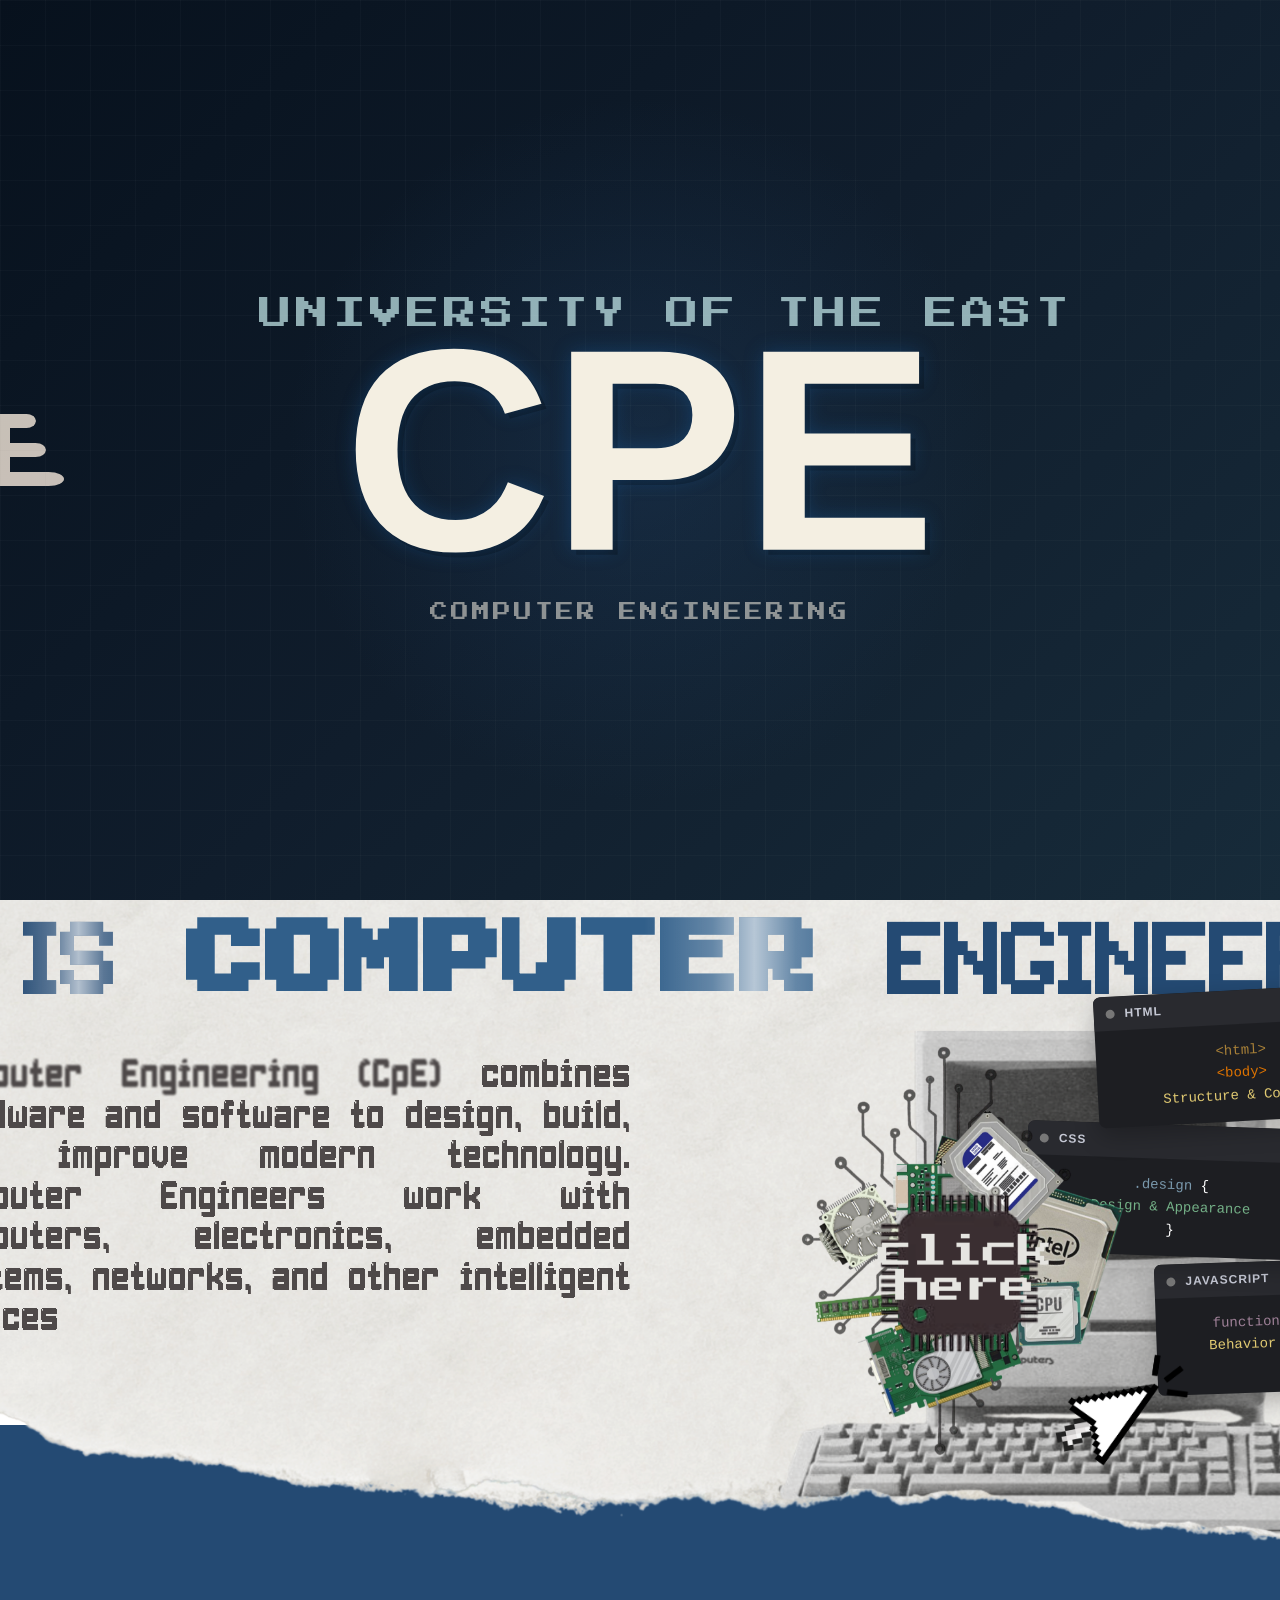
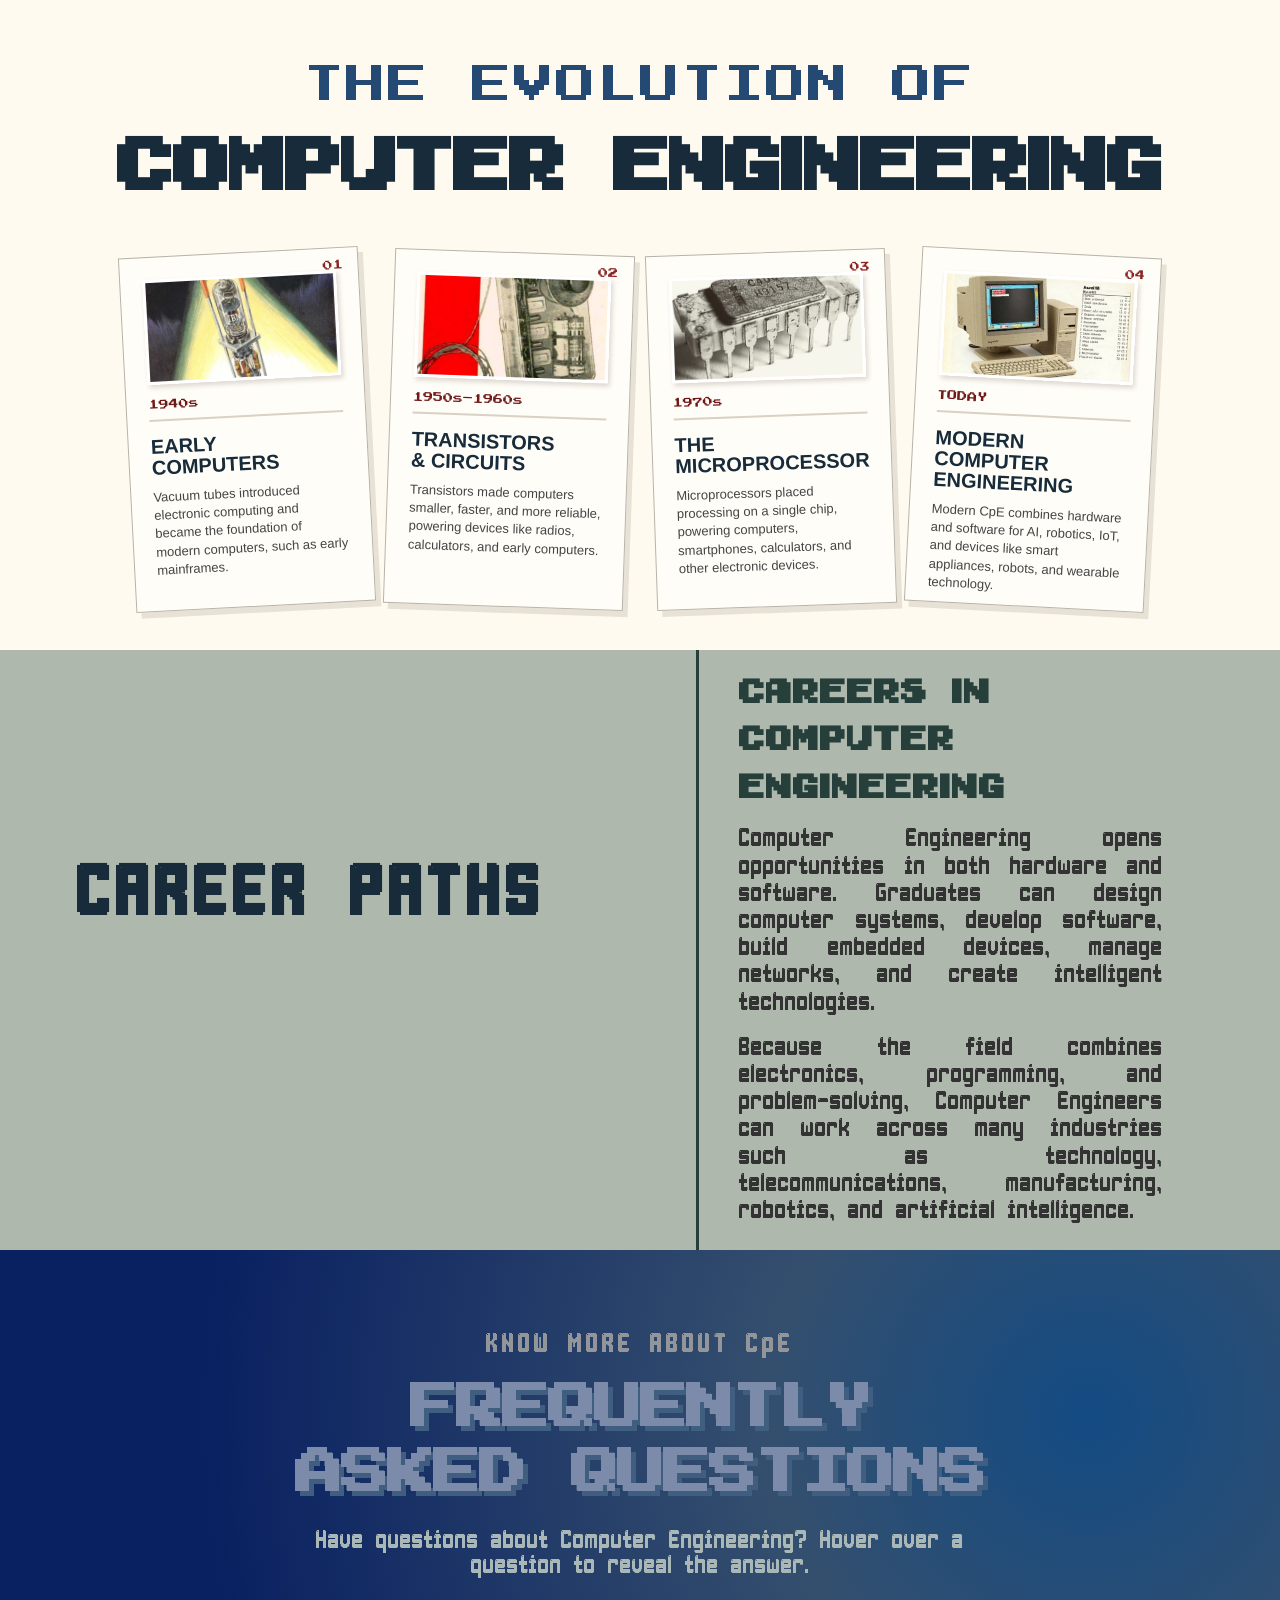
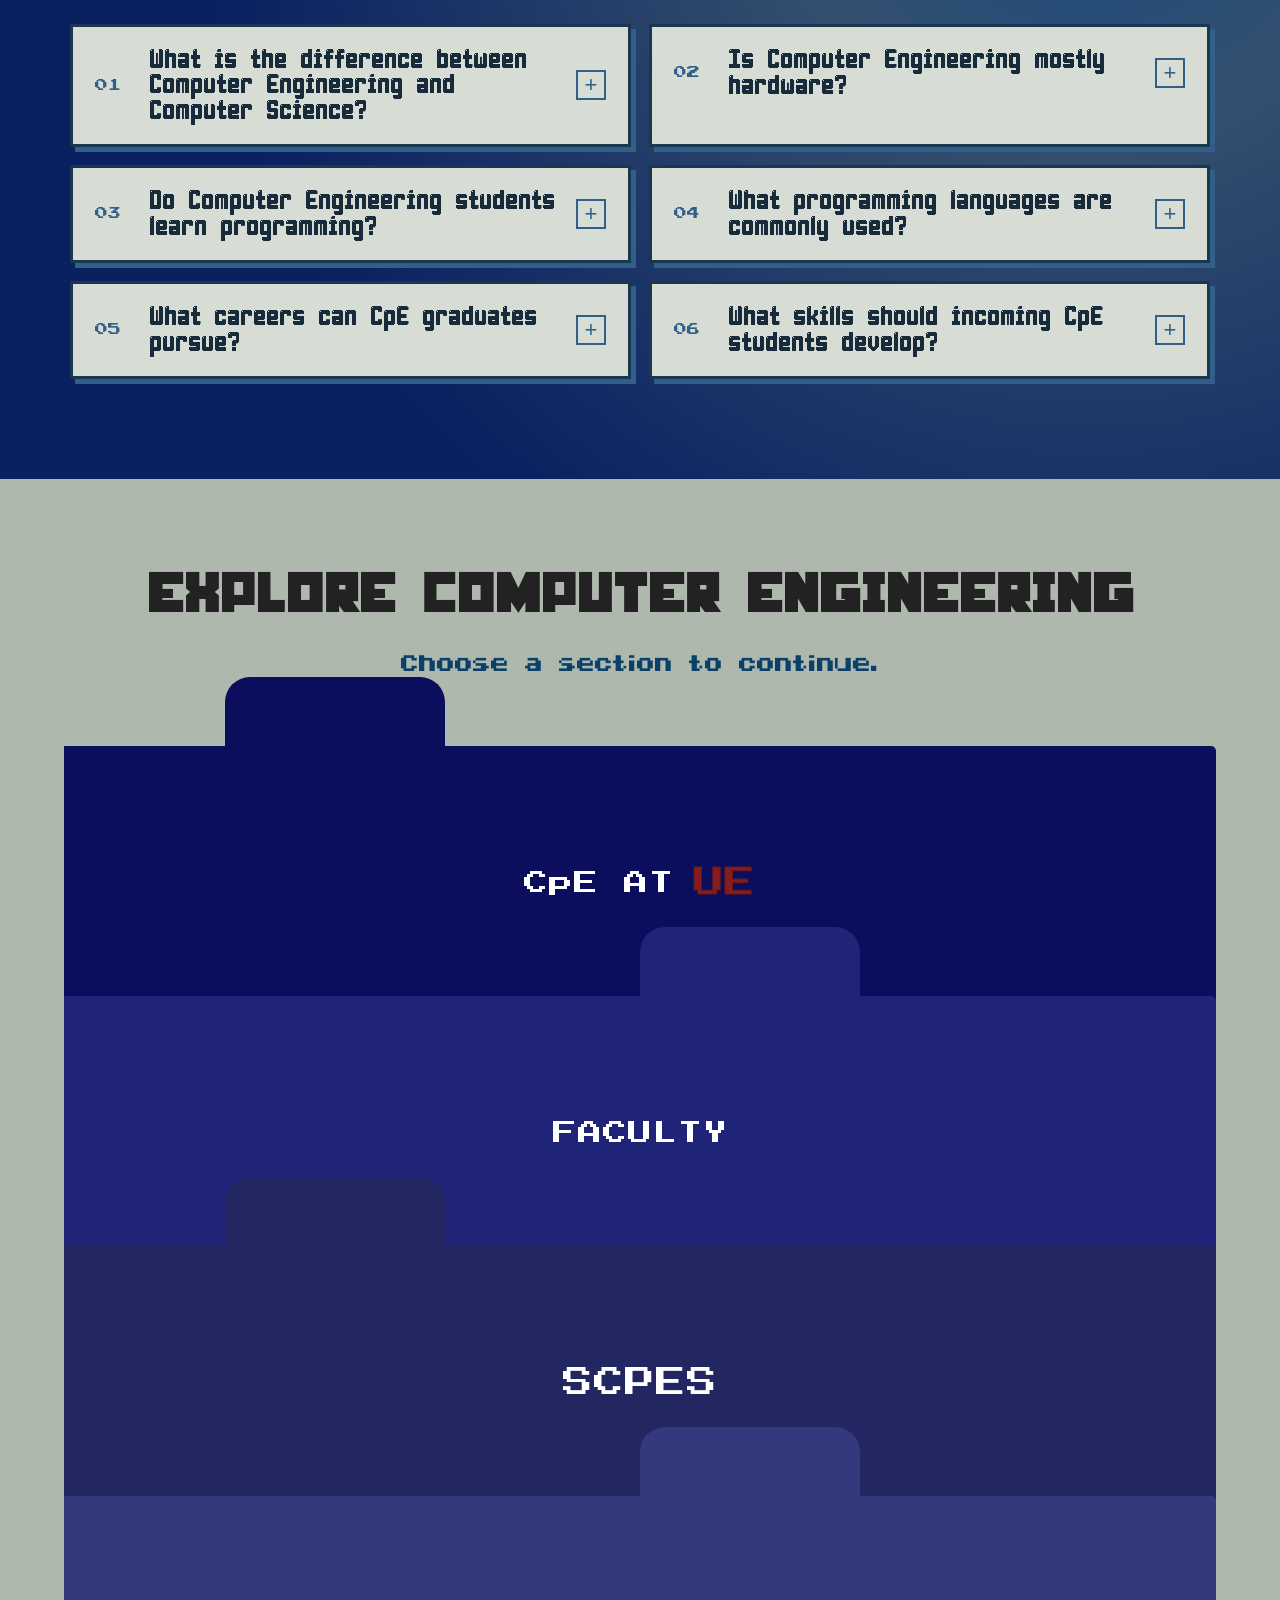
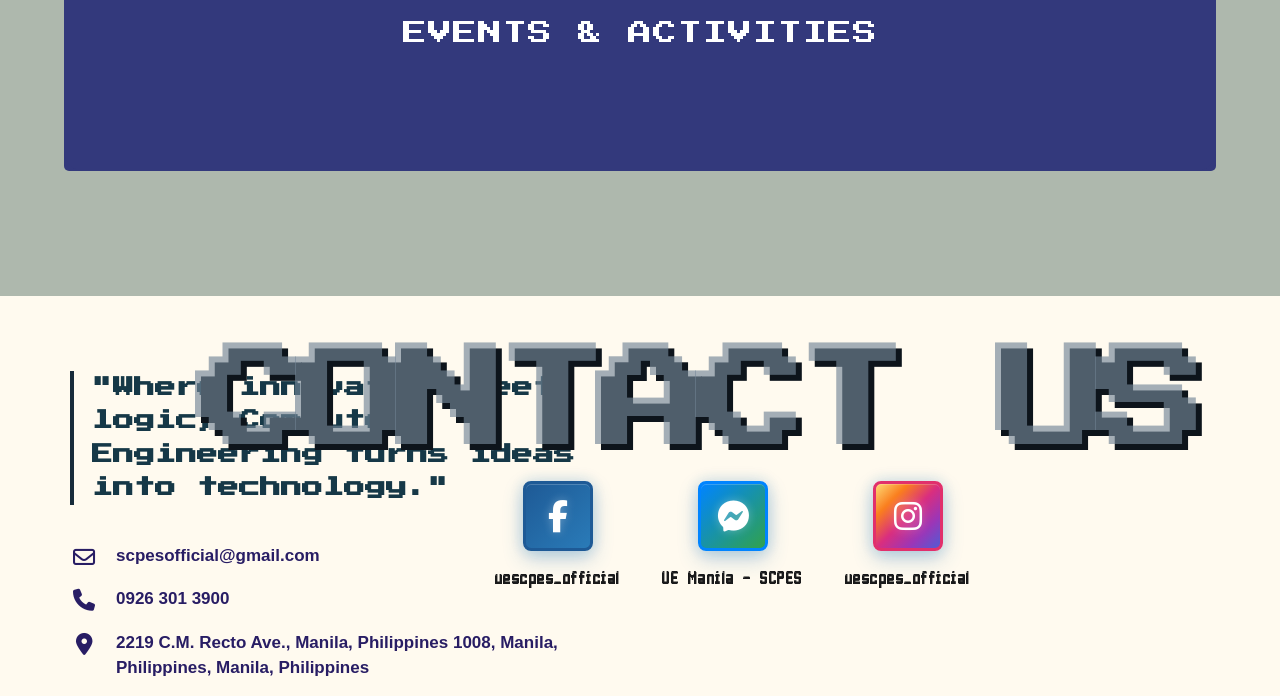
==== commit efa2cb7a: "fix: simplify CPE opening title by consolidating individual letters into a single span" ====
--- a/index.html
+++ b/index.html
@@ -37,9 +37,7 @@
 
         <!-- CPE -->
         <div class="cpe-opening-title">
-            <span>C</span>
-            <span>P</span>
-            <span>E</span>
+            <span>CPE</span>
         </div>
 
         <!-- SUBTITLE -->
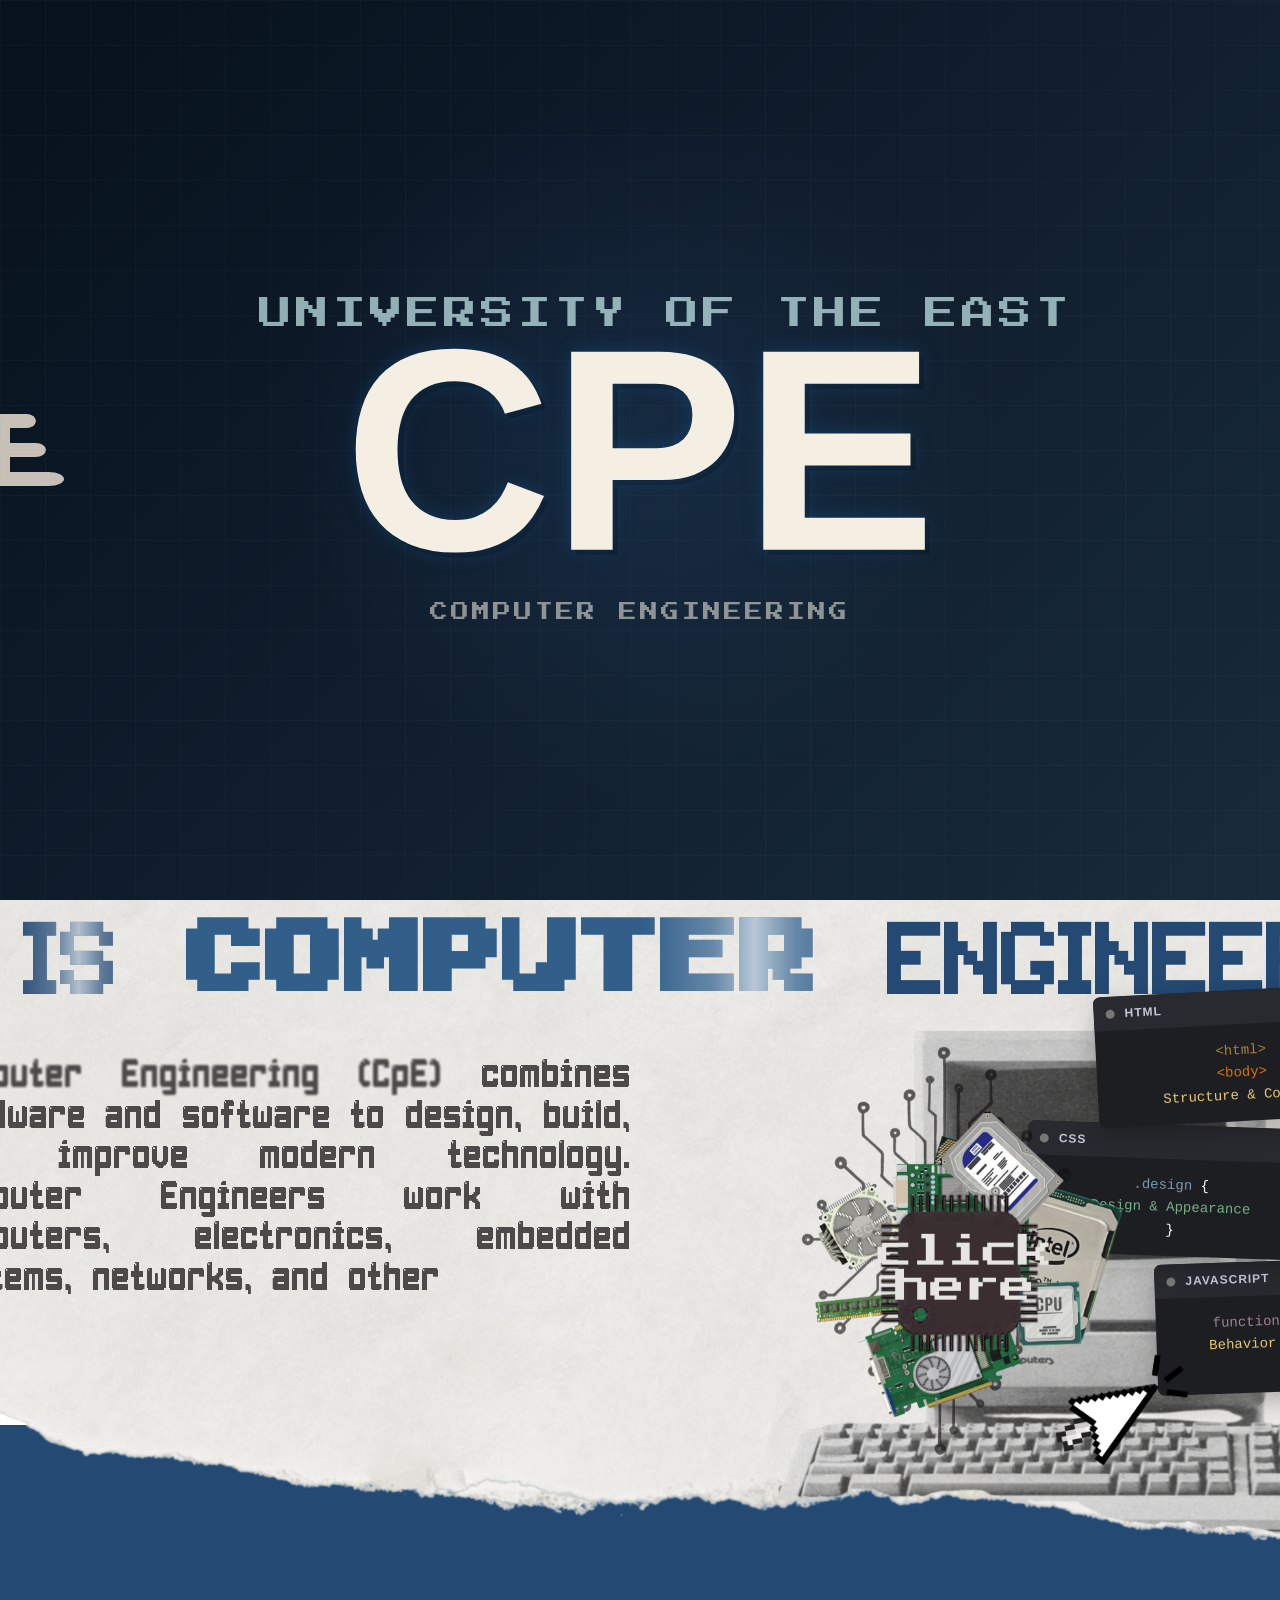
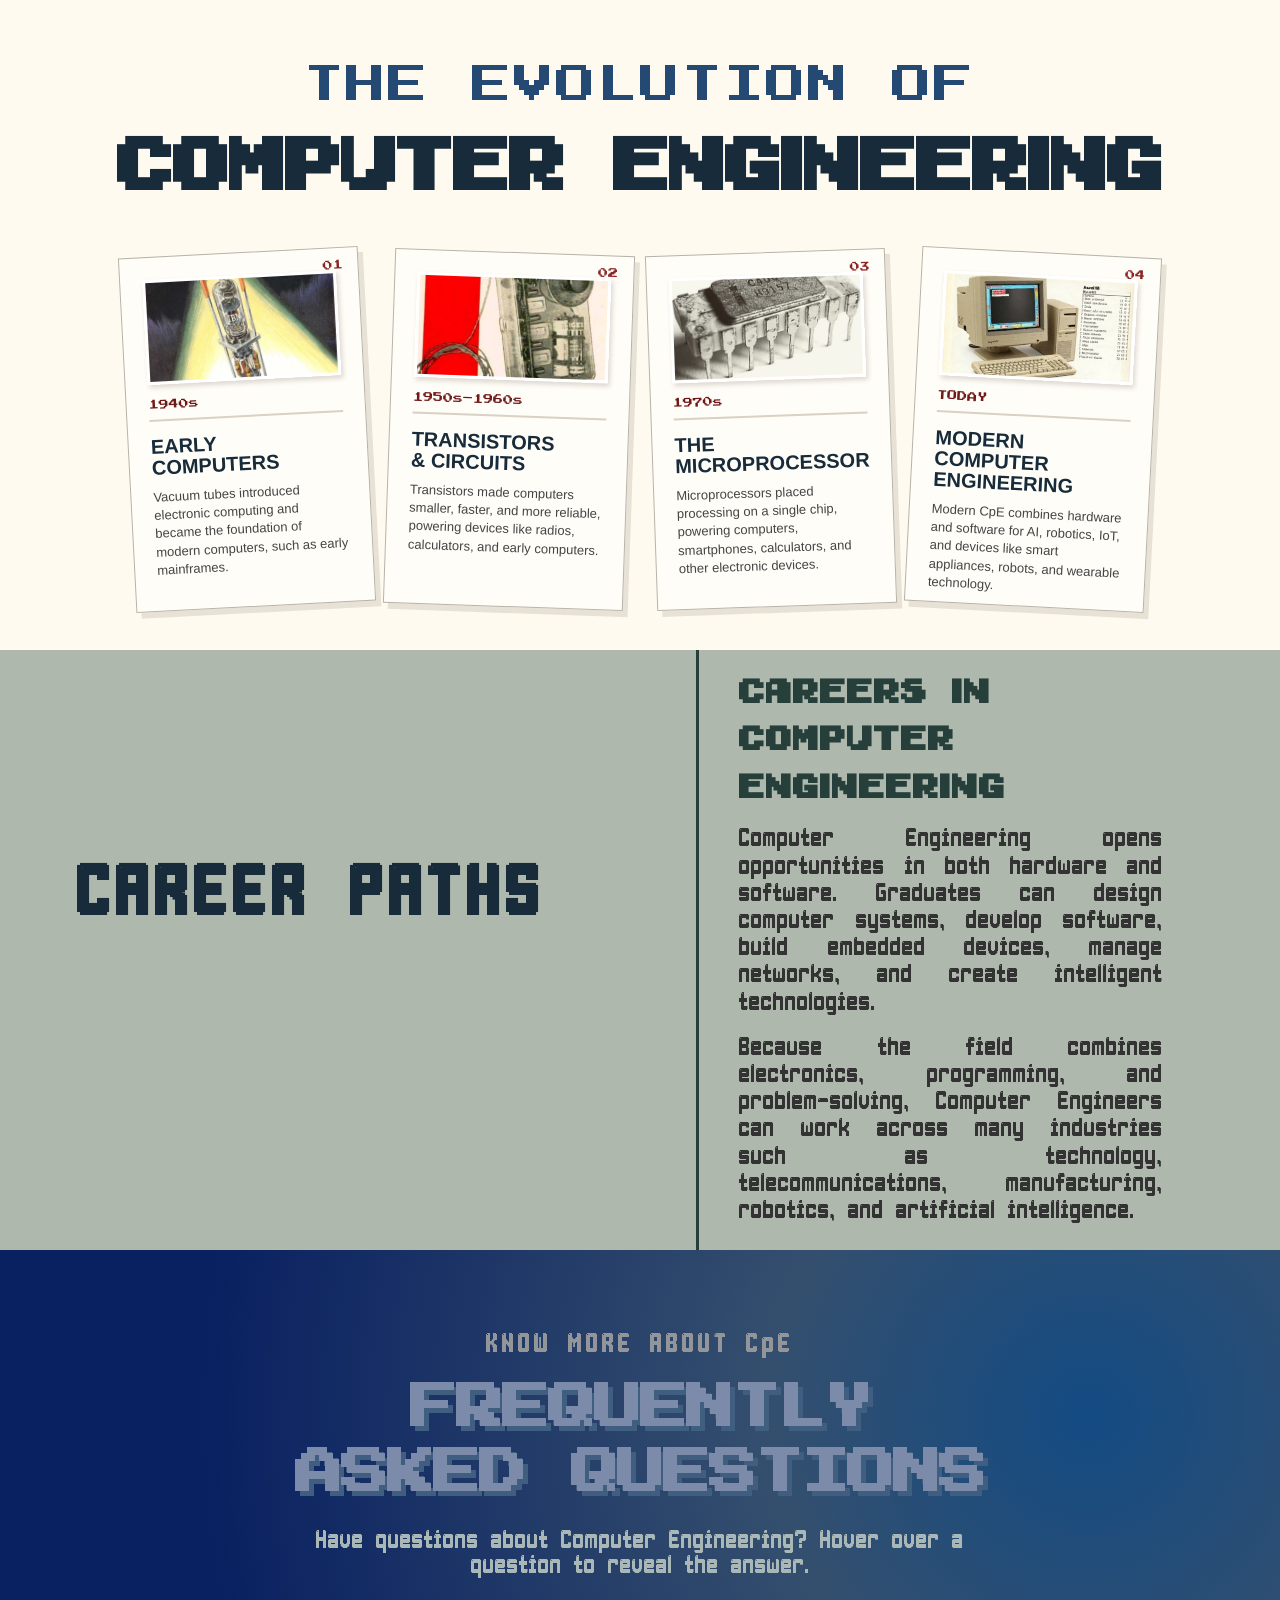
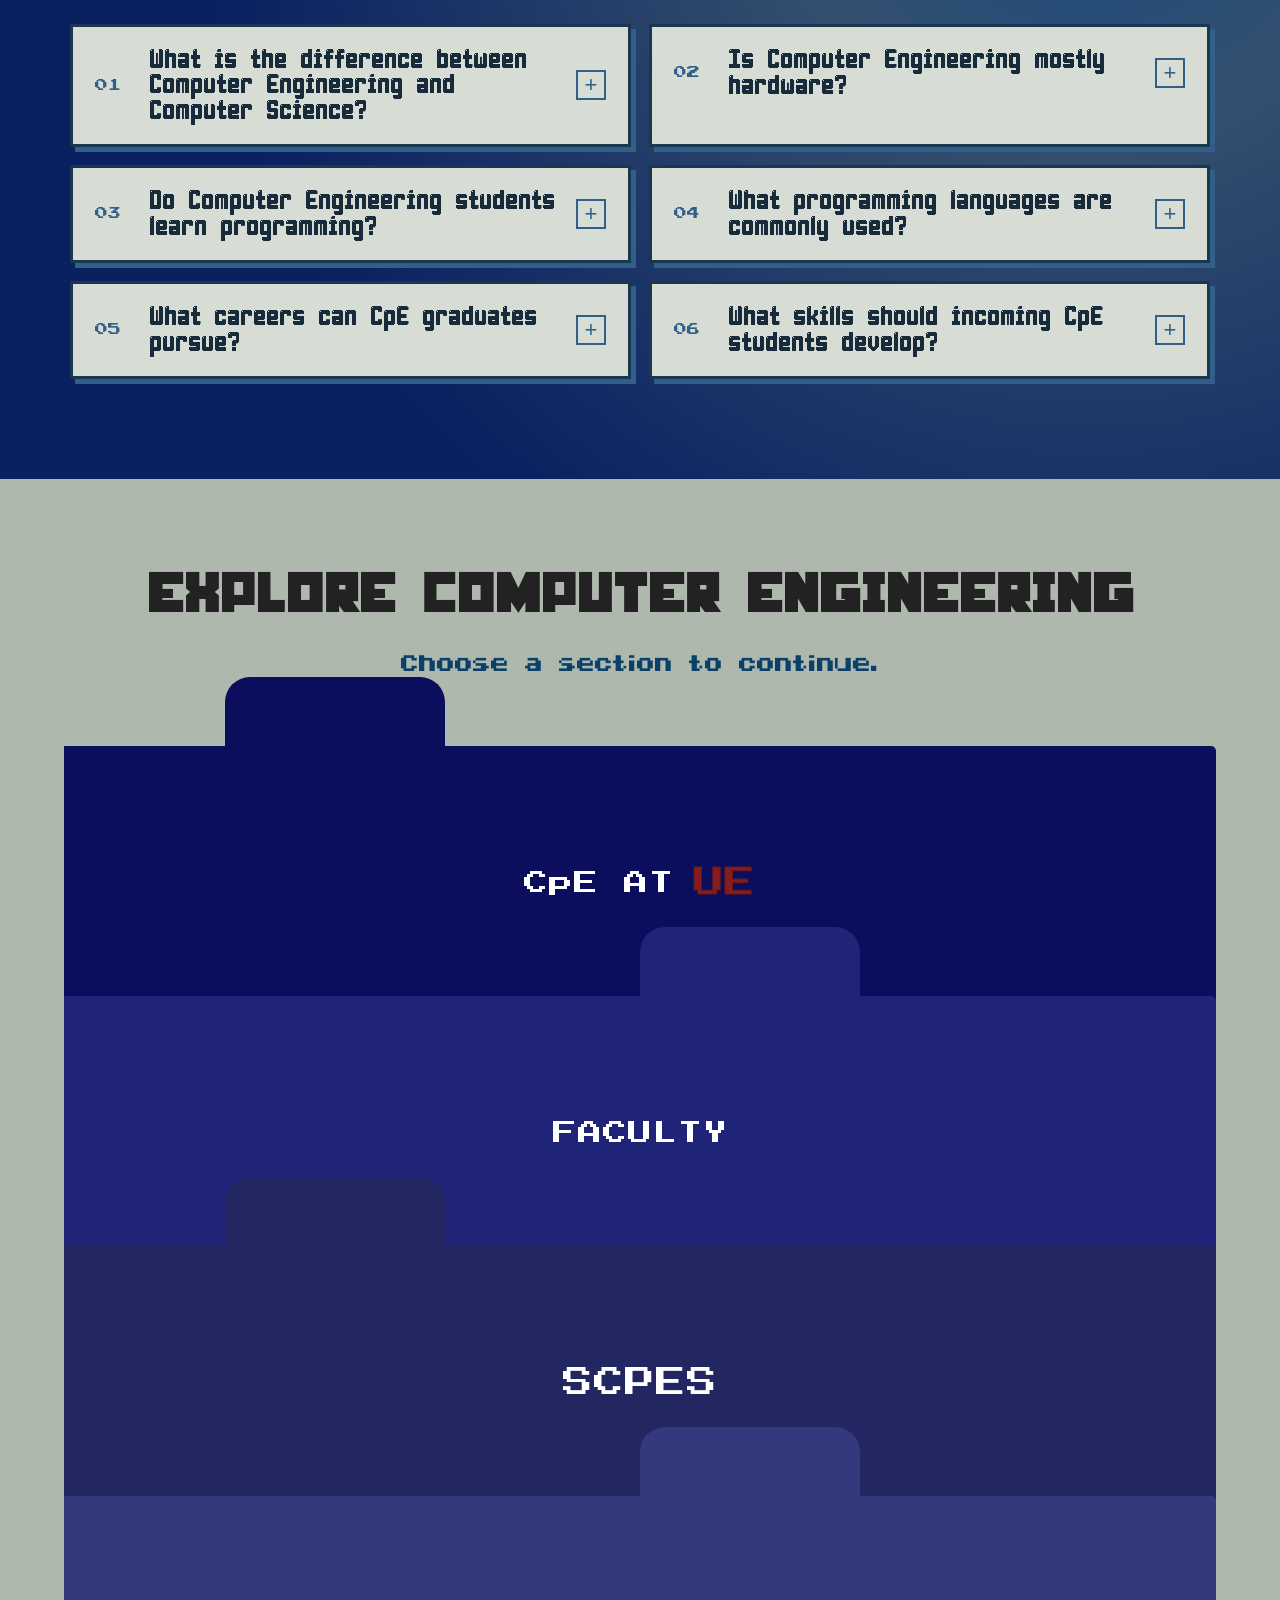
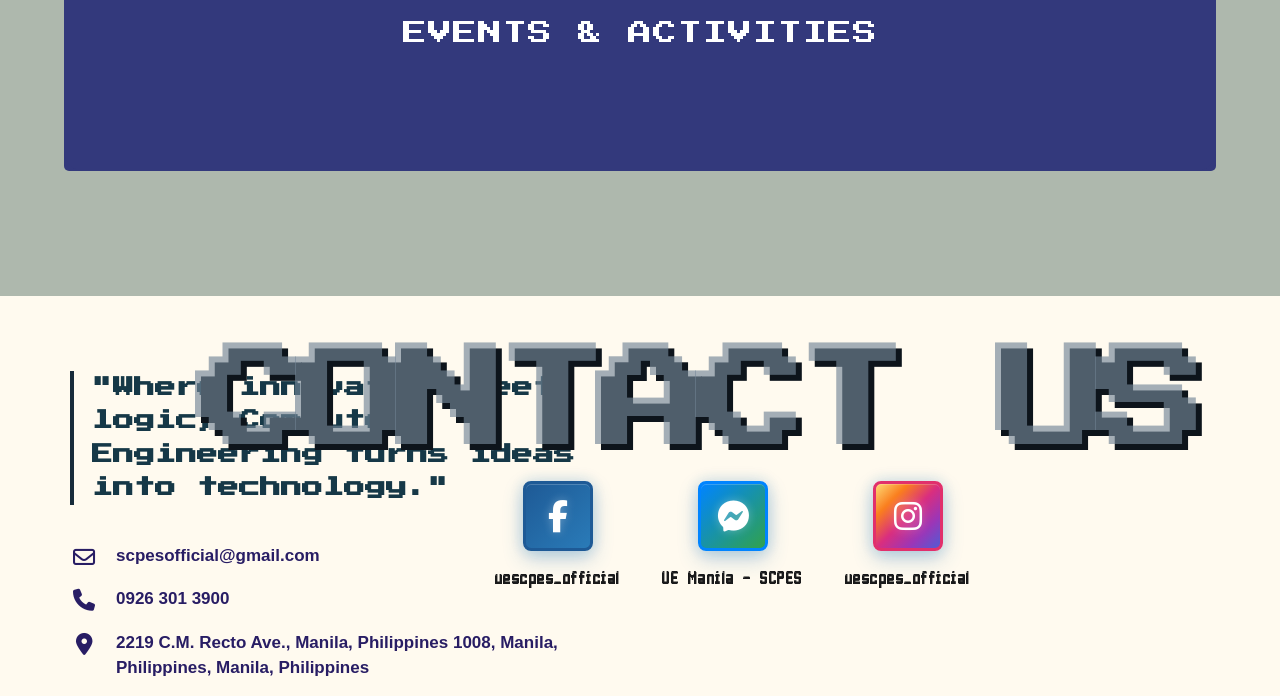
==== commit 15345914: "style: update button styles and enhance hero button labels for clarity" ====
--- a/index.html
+++ b/index.html
@@ -355,40 +355,40 @@
 
 
 
-<!-- ==================================================
-     HERO BUTTONS
-================================================== -->
-
-<div class="hero-buttons">
-
-
-    <!-- ABOUT CpE BUTTON -->
+<!-- ================================================== 
+     HERO BUTTONS 
+================================================== --> 
+ 
+<div class="hero-buttons"> 
+ 
+    <!-- CALIMLIM BUTTON --> 
+ 
+    <a 
+        href="https://shanellll.github.io/ncp3106_2026_scalimlim/" 
+        class="hero-btn explore-btn"
+    > 
+ 
+        <h2> 
+            CALIMLIM 
+        </h2> 
+ 
+        <p> 
+            PRESS 
+        </p> 
+ 
+    </a>
+
+</div>
+
+    <!-- CpE AT UE BUTTON -->
 
     <a
-        href="#about"
-        class="hero-btn explore-btn"
-    >
-
-        <h2>
-            ABOUT CpE
-        </h2>
-
-        <p>
-            PRESS
-        </p>
-
-    </a>
-
-
-    <!-- CpE AT UE BUTTON -->
-
-    <a
-        href="cpe-at-ue.html"
+        href="https://ballesteros01.github.io/ncp3106_2026_mballesteros/"
         class="hero-btn learn-btn"
     >
 
         <h2>
-            CpE AT UE
+            BALLESTEROS
         </h2>
 
         <p>
--- a/CSS/style.css
+++ b/CSS/style.css
@@ -1599,13 +1599,13 @@
 
 .explore-btn {
     left: 11%;
-    top: 60%;
-
-    width: 270px;
+    top: 62%;
+
+    width: 300px;
     height: 82px;
 
     background: #7c7c7c;
-    color: #161212;
+    color: #6d1515;
 
     border: 5px solid #292b2b;
     border-radius: 40px;
@@ -1636,12 +1636,12 @@
 .explore-btn h2 {
     font-family: "Gameplay", sans-serif;
     margin: 0;
-    font-size: 30px;
+    font-size: 35px;
     font-weight: bold;
     line-height: 1;
 
     text-shadow:
-        3px 3px 0px #312d2d,
+        3px 3px 0px #131212,
         0 0 5px rgba(182, 173, 173, 0.4);
 }
 
@@ -1657,7 +1657,26 @@
     font-weight: bold;
     letter-spacing: 4px;
     line-height: 1;
-    color: #332a2a;
+    color: #353030;
+}
+
+/* ==================================================
+   CALIMLIM TEXT WITH WHITE GLOW
+================================================== */
+
+.explore-btn h2 {
+    margin: 0;
+    font-family: "Gameplay", sans-serif;
+    font-size: 30px;
+    font-weight: bold;
+    line-height: 1;
+
+    text-shadow:
+        3px 3px 0px #000000,
+        0 0 5px rgba(0, 0, 0, 0.4),
+        0 0 8px rgba(255, 255, 255, 0.6),
+        0 0 16px rgba(255, 255, 255, 0.4),
+        0 0 24px rgba(255, 255, 255, 0.2);
 }
 
 /* ==================================================
@@ -1668,7 +1687,7 @@
     left: 9%;
     top: 72%;
 
-    width: 270px;
+    width: 300px;
     height: 82px;
 
     background: #7c7c7c;
@@ -1697,7 +1716,7 @@
 }
 
 /* ==================================================
-   CpE AT UE TEXT
+   BALLESSTROS TEXT WITH WHITE GLOW
 ================================================== */
 
 .learn-btn h2 {
@@ -1709,7 +1728,10 @@
 
     text-shadow:
         3px 3px 0px #000000,
-        0 0 5px rgba(0, 0, 0, 0.4);
+        0 0 5px rgba(0, 0, 0, 0.4),
+        0 0 8px rgba(255, 255, 255, 0.6),
+        0 0 16px rgba(255, 255, 255, 0.4),
+        0 0 24px rgba(255, 255, 255, 0.2);
 }
 
 /* ==================================================
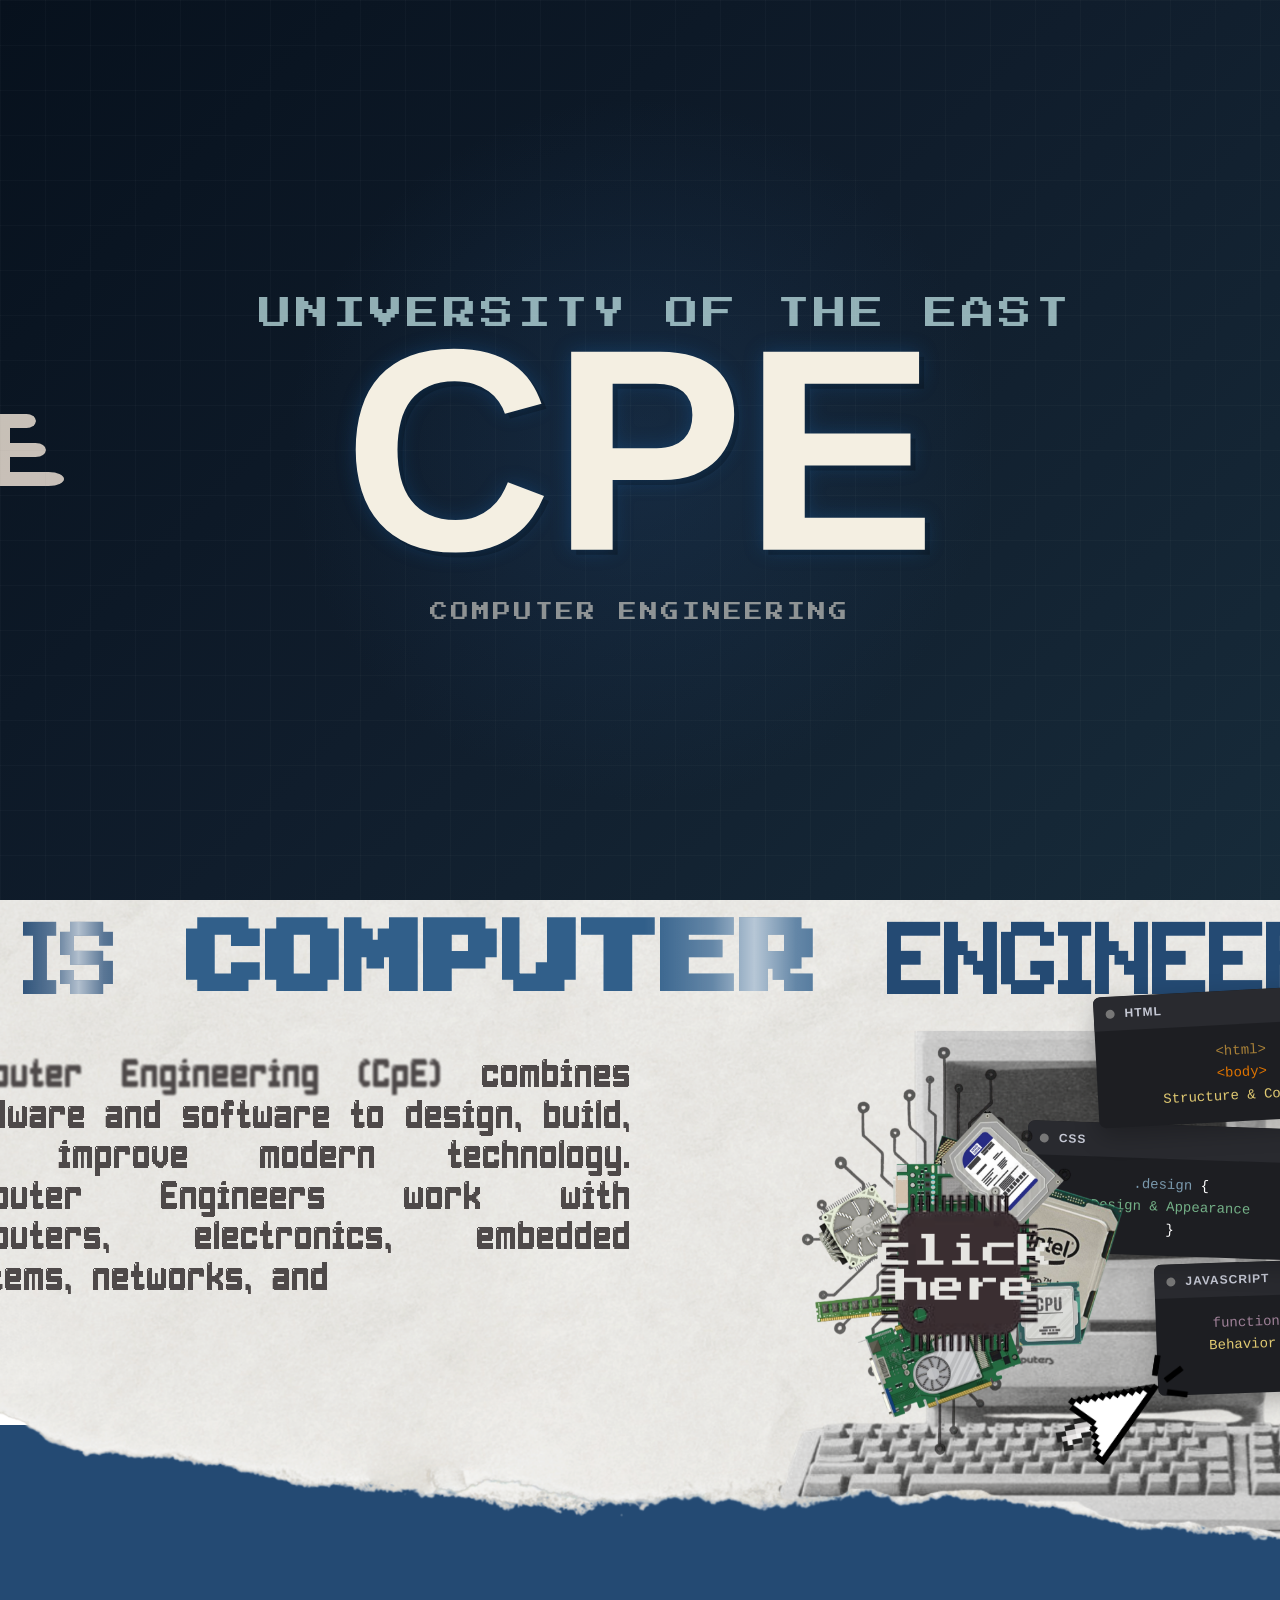
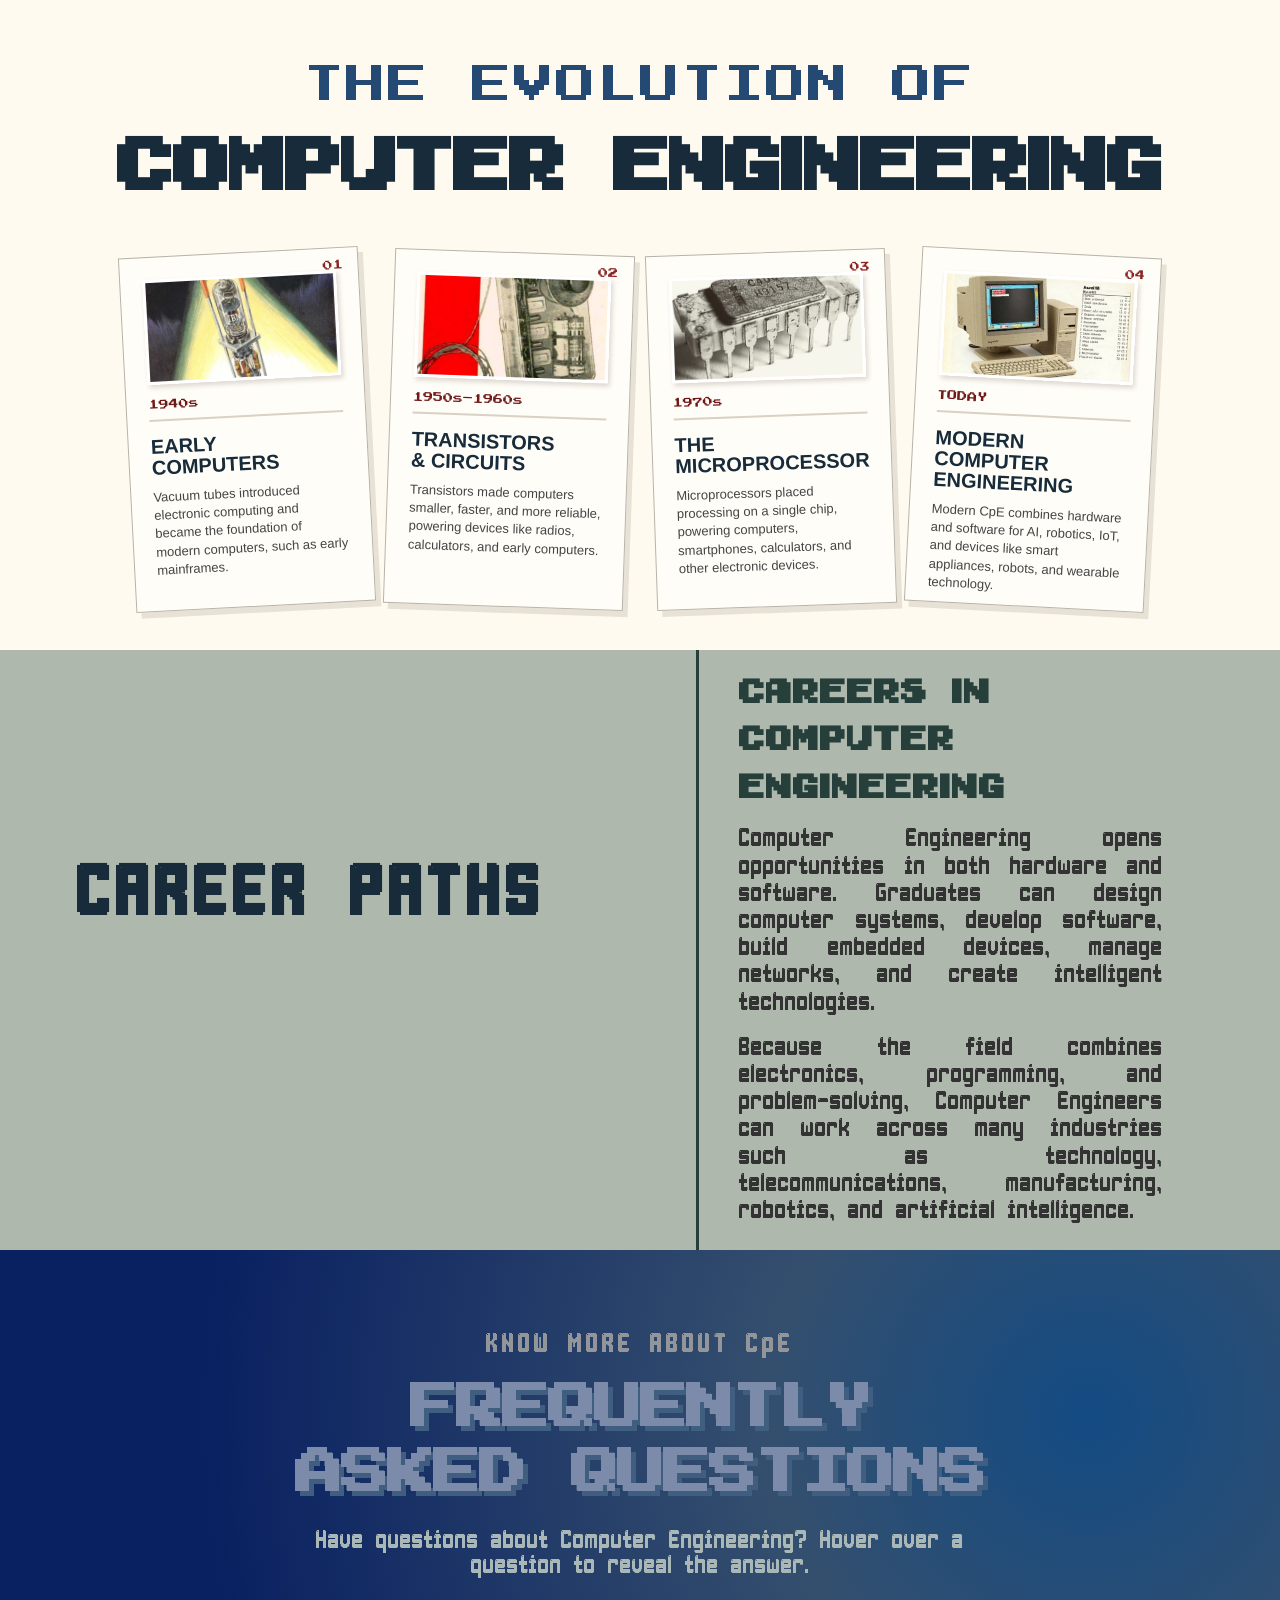
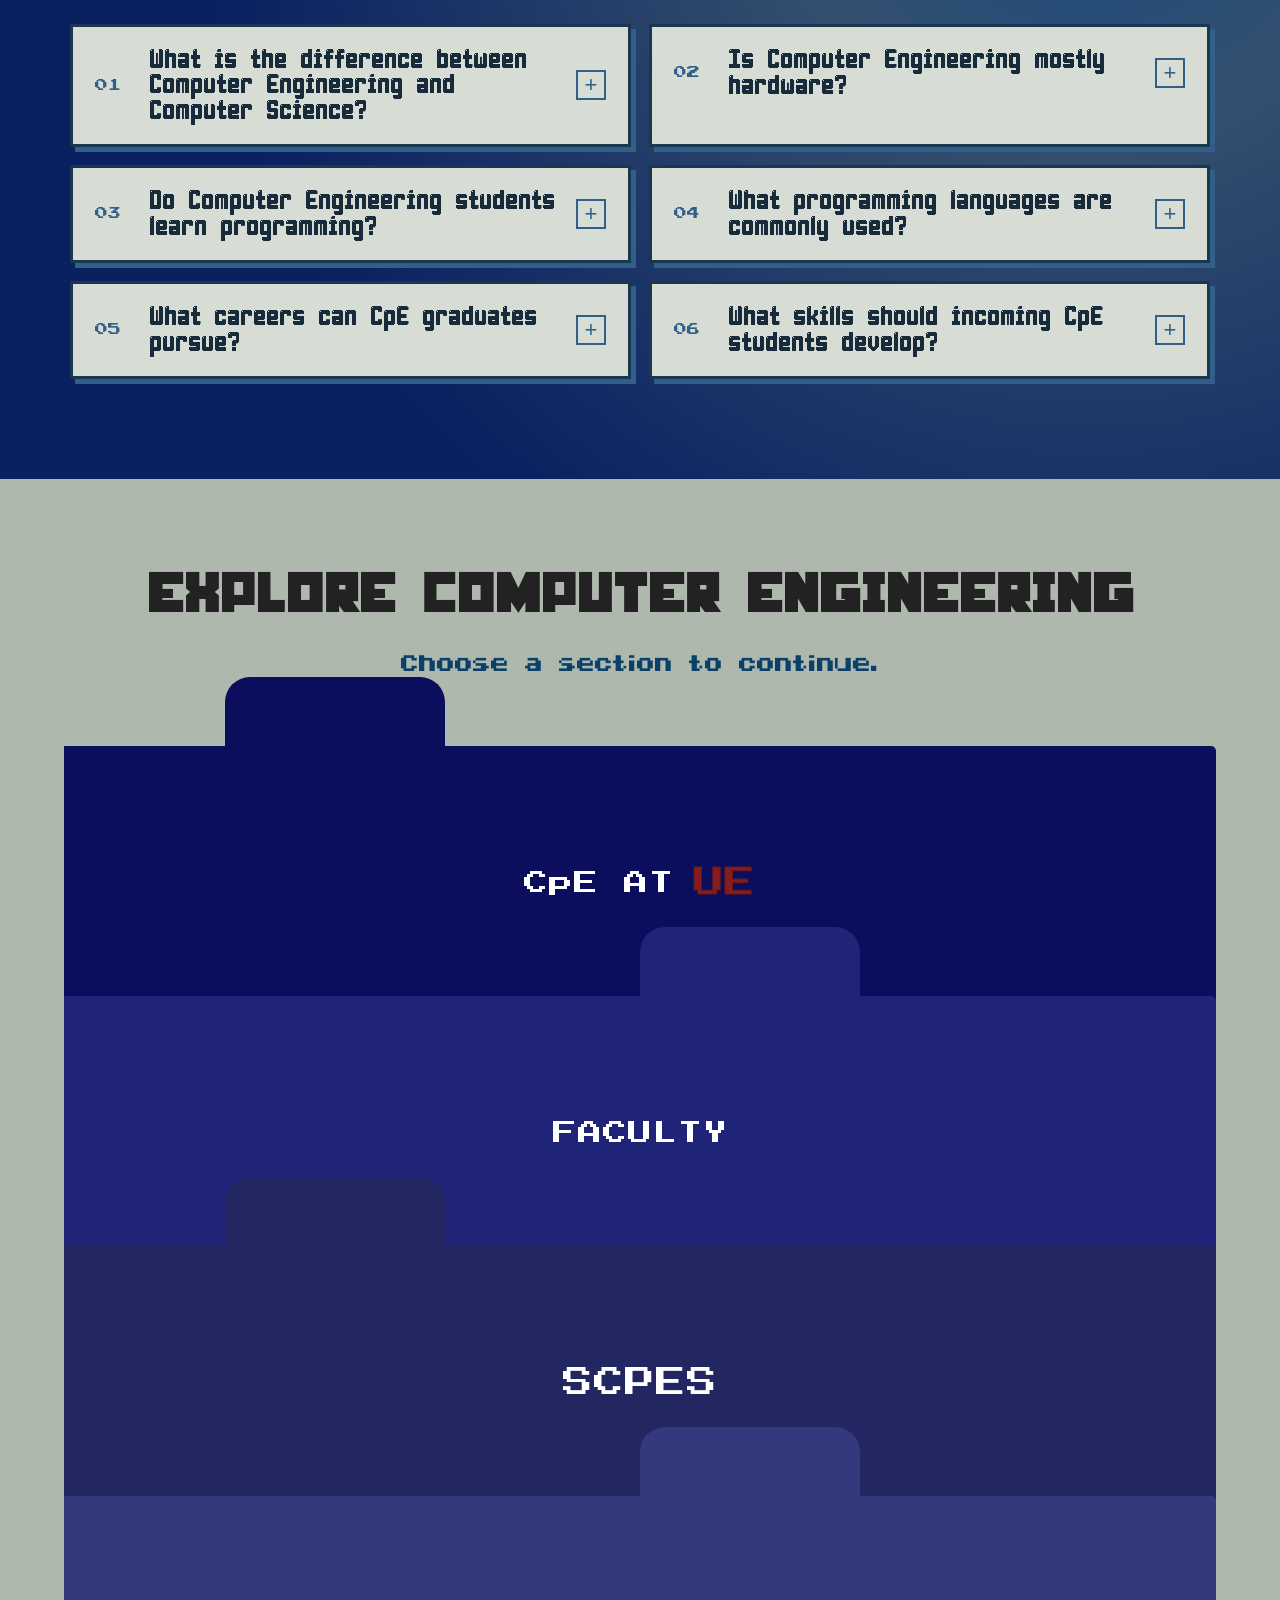
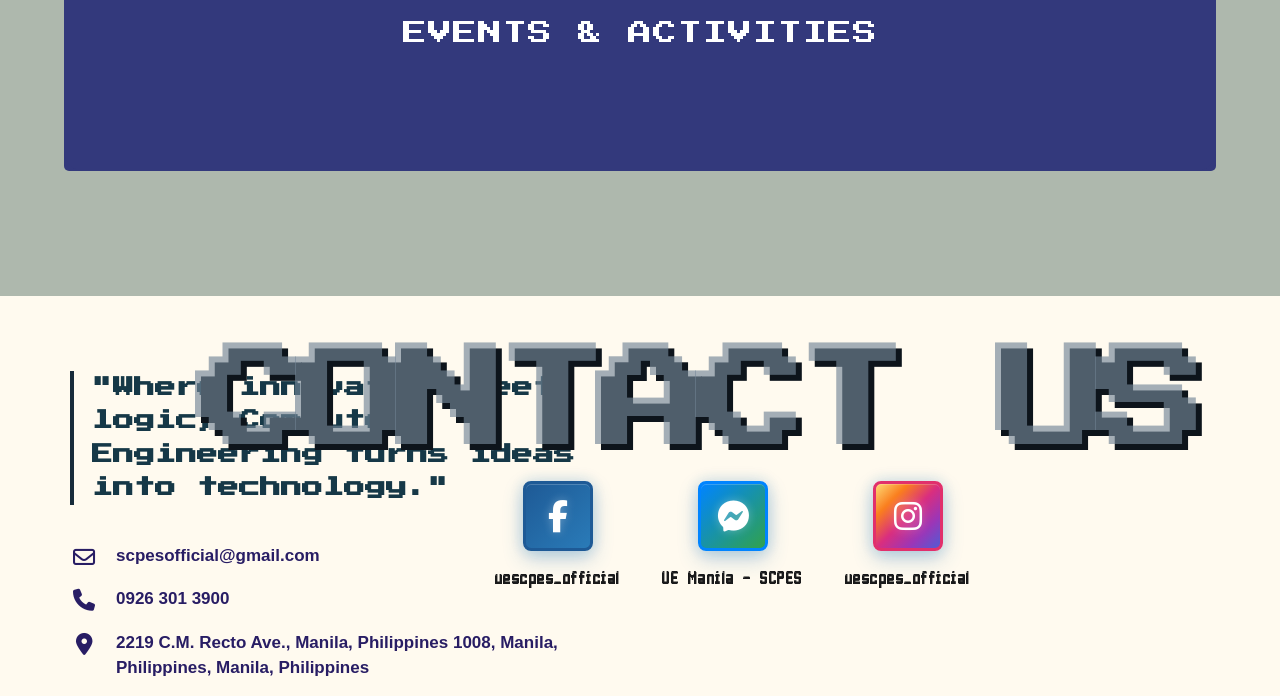
==== commit c63a4b9e: "final website with bionote 1 and 2" ====
--- a/index.html
+++ b/index.html
@@ -364,7 +364,7 @@
     <!-- CALIMLIM BUTTON --> 
  
     <a 
-        href="https://shanellll.github.io/ncp3106_2026_scalimlim/" 
+        href="index2.html" 
         class="hero-btn explore-btn"
     > 
  
